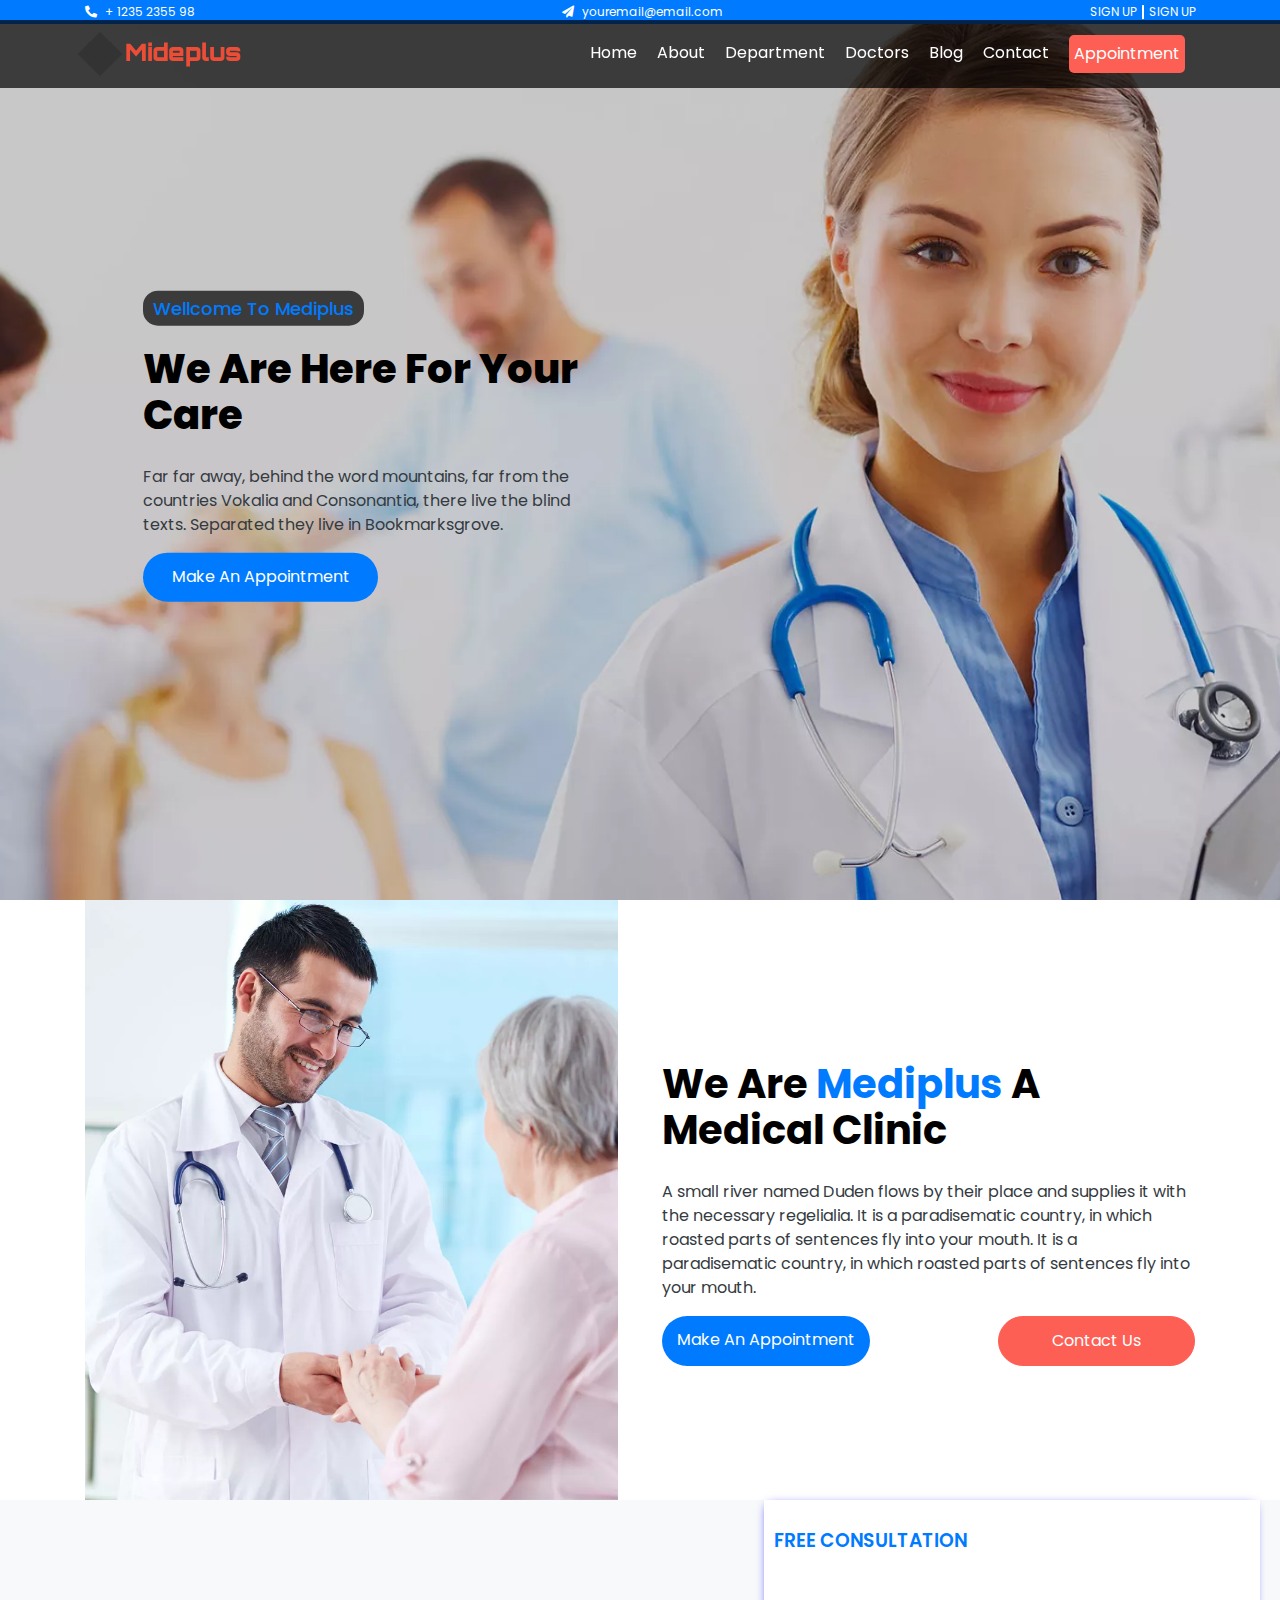
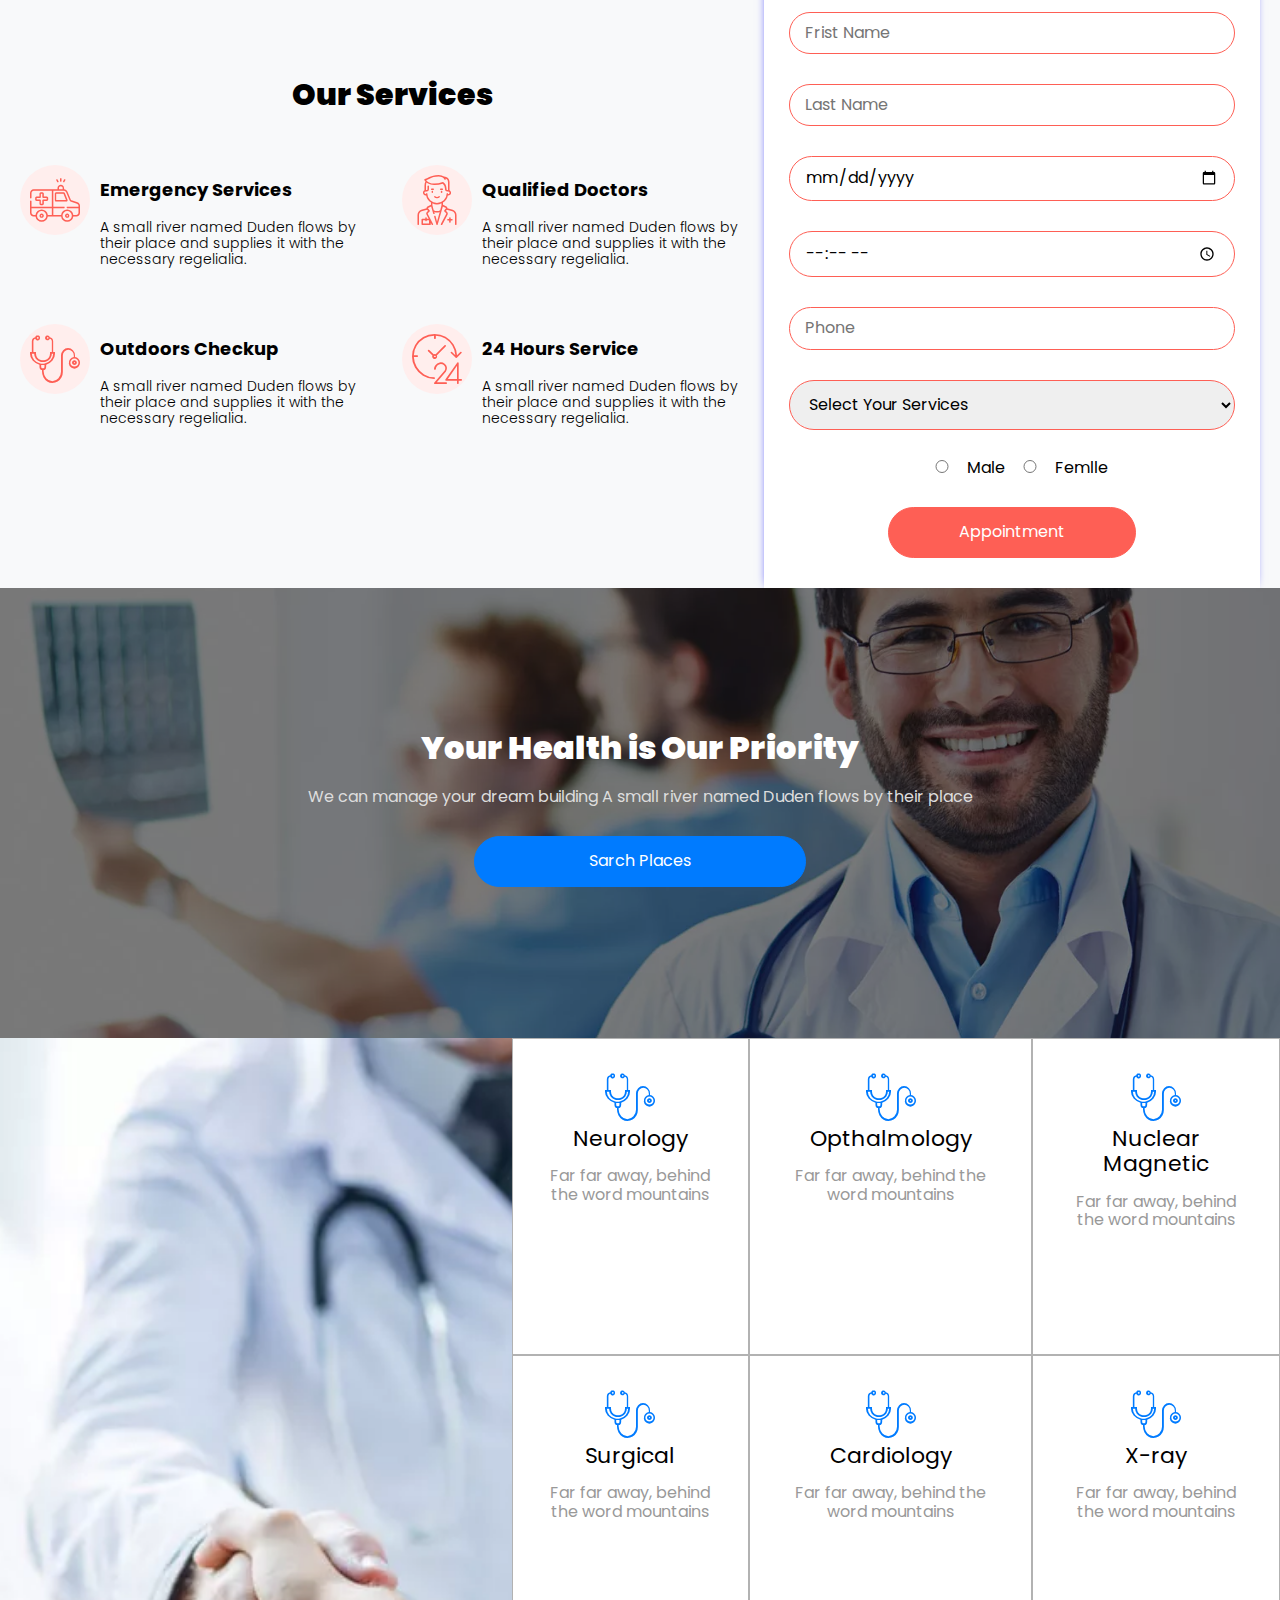
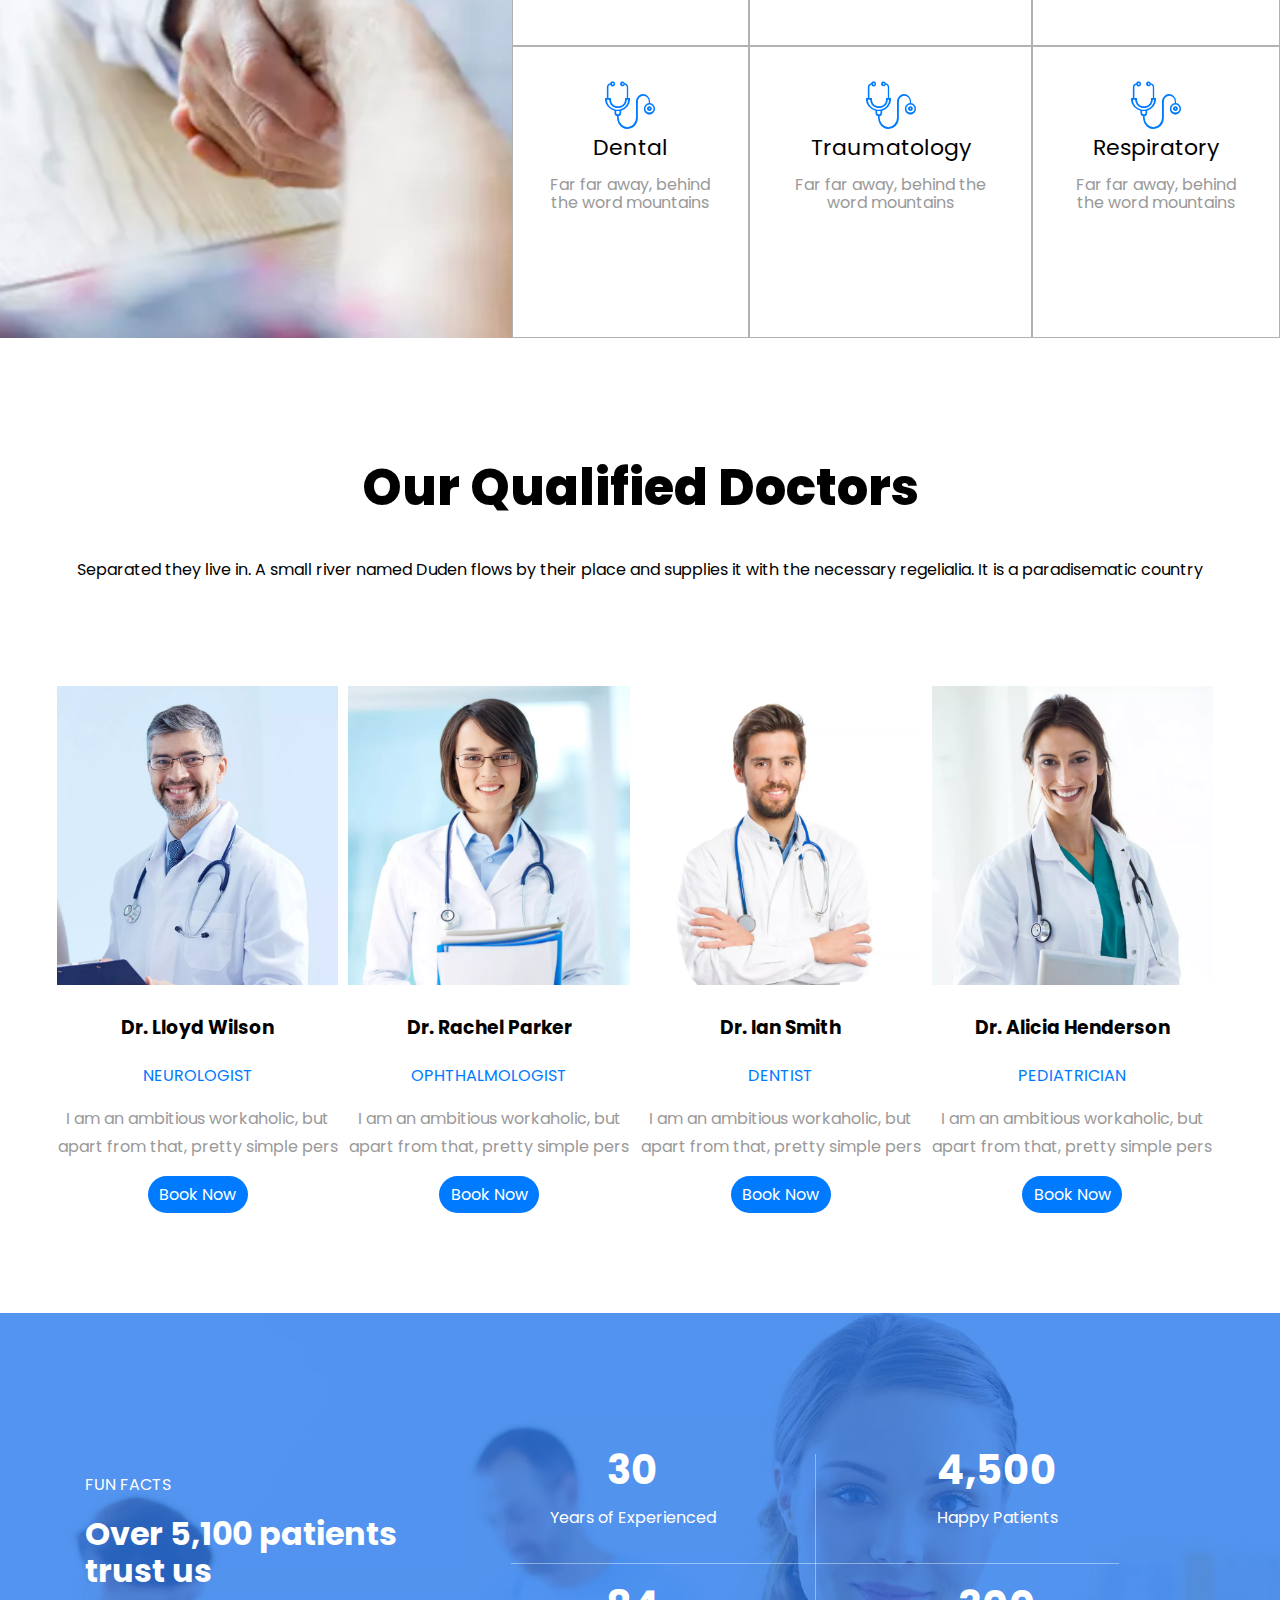
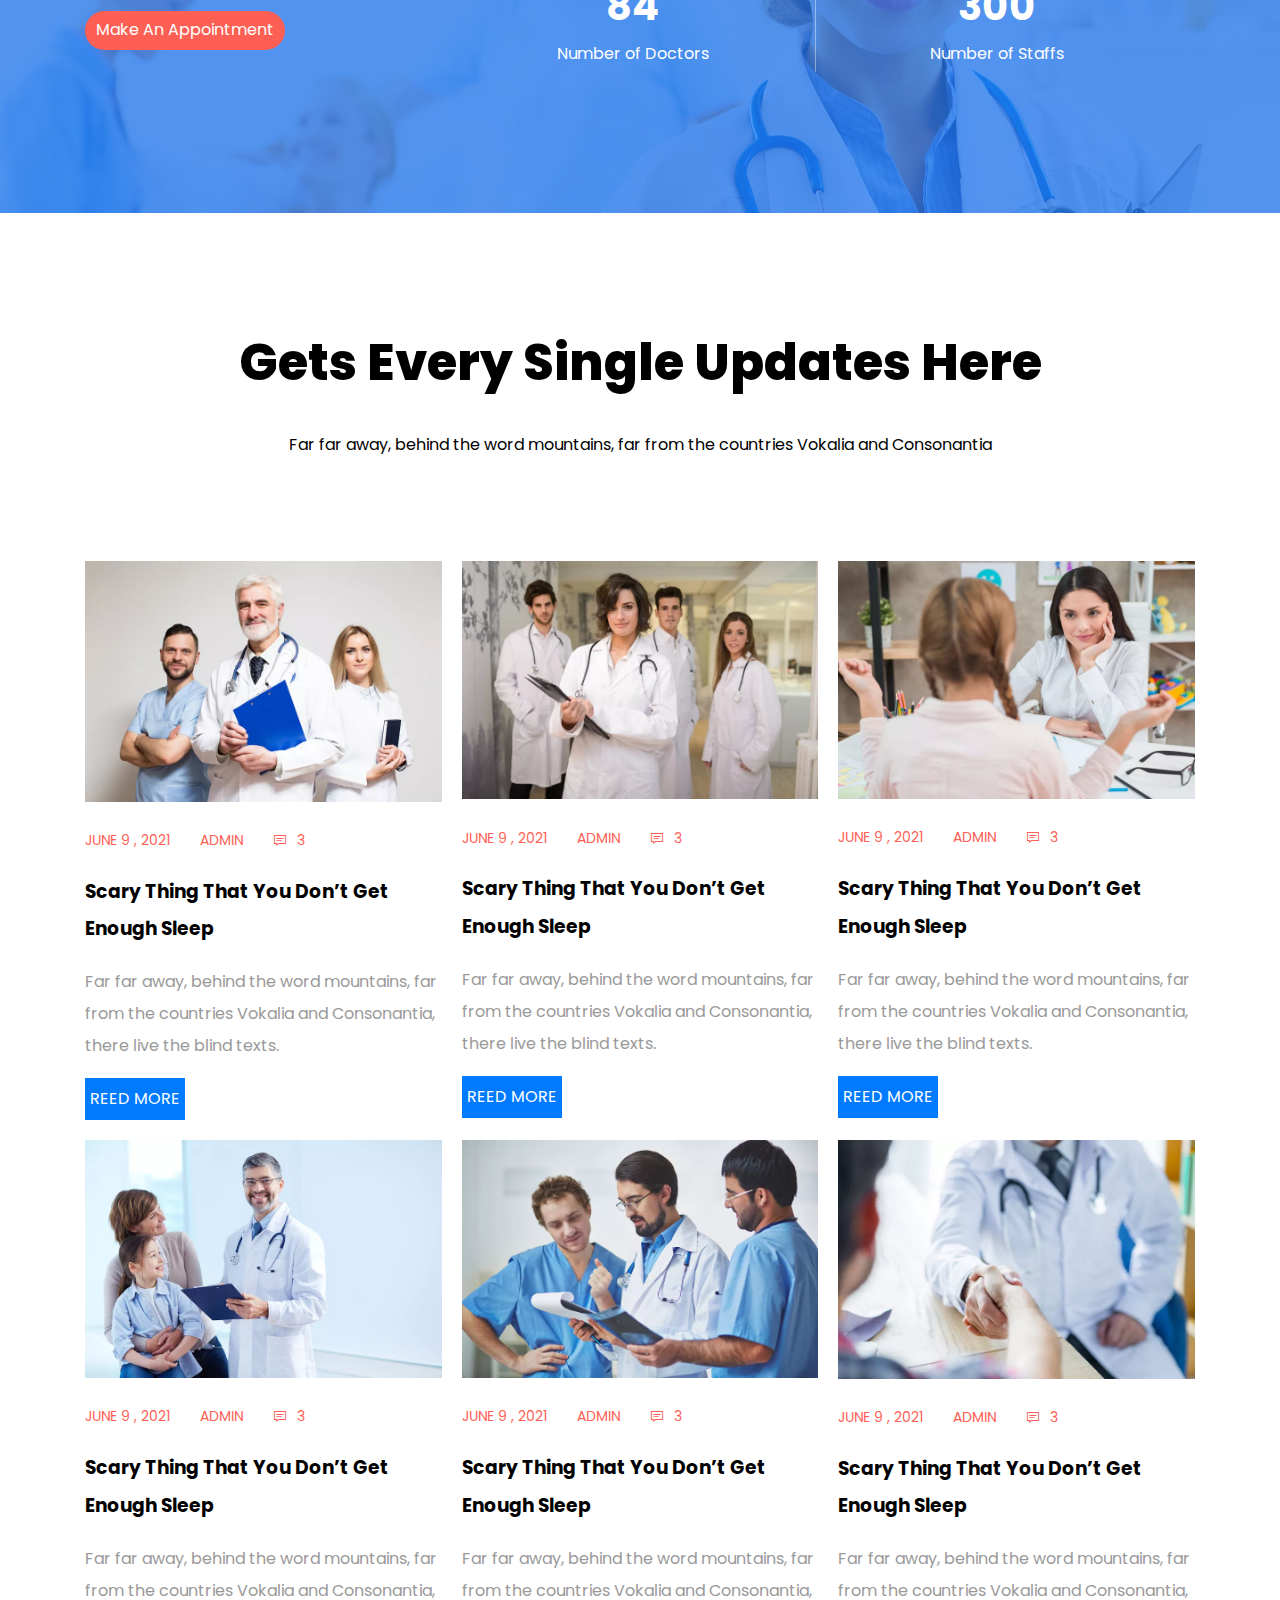
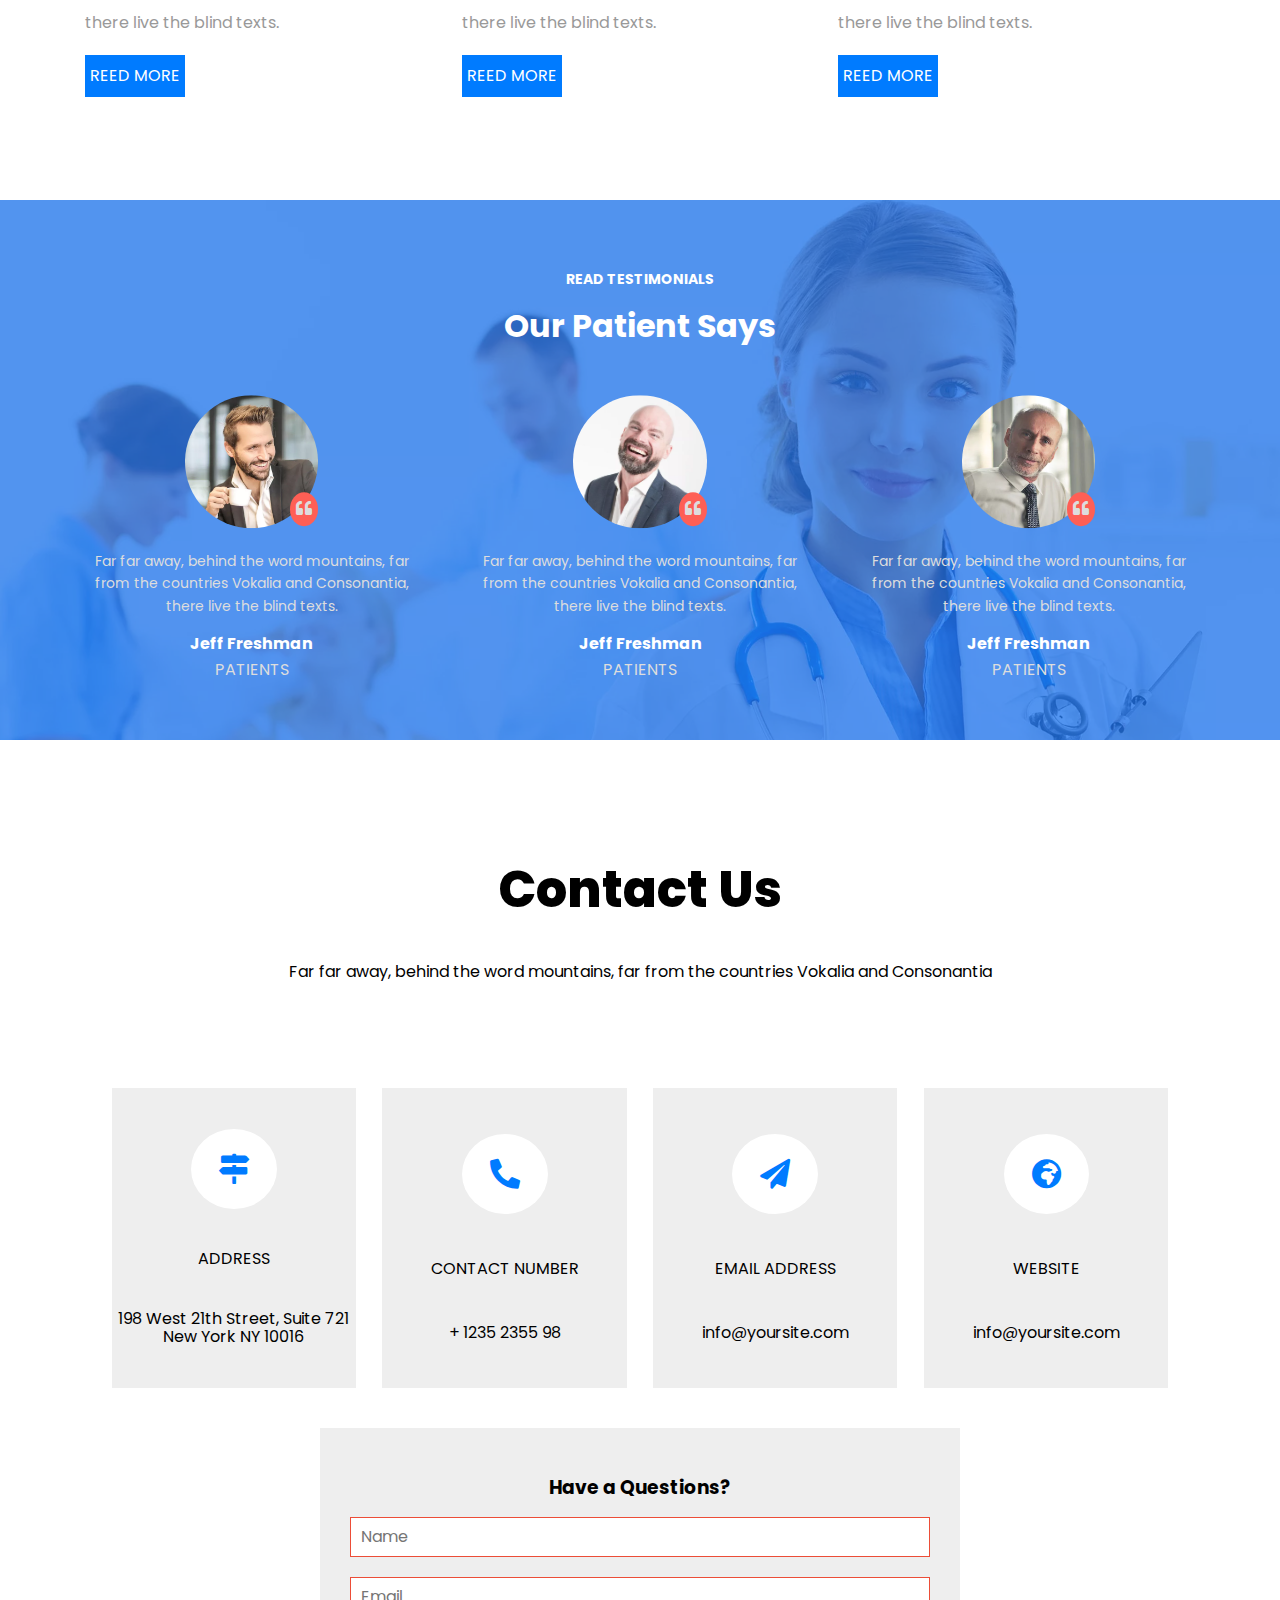
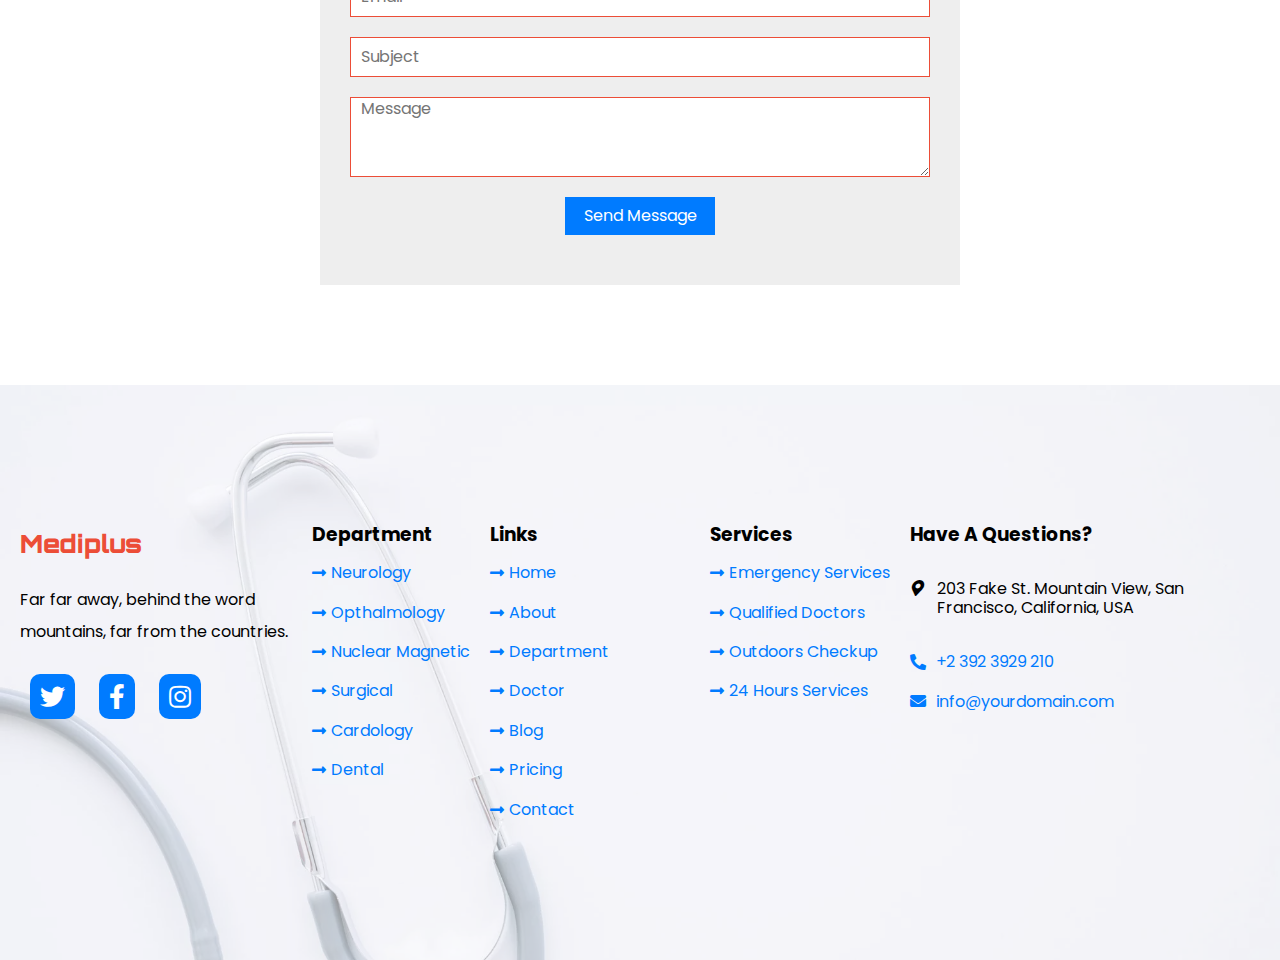
==== index.html @ e8838ea2 "Uploade" ====
<!DOCTYPE html>
<html lang="en">
<head>
  <meta charset="UTF-8">
  <meta http-equiv="X-UA-Compatible" content="IE=edge">
  <meta name="viewport" content="width=device-width, initial-scale=1.0">
  <title>Clinic-Appointment</title>
  <style>
    @import url('https://fonts.googleapis.com/css2?family=Poppins:wght@100;200;300;400;500;600;700;800;900&display=swap');
    </style>
    <style>
      @import url('https://fonts.googleapis.com/css2?family=Orbitron:wght@900&display=swap');
      </style>
      <style>
        @import url('https://fonts.googleapis.com/css2?family=Merienda:wght@400;700&display=swap');
        </style>
    <link rel="stylesheet" href="css/all.min.css">
    <link rel="stylesheet" href="css/all.css">
  <link rel="stylesheet" href="css/normalize.css">
  <link rel="stylesheet" href="font/flaticon.css">
  <link rel="stylesheet" href="css/line-awesome.css">
  <link rel="stylesheet" href="css/line-awesome.min.css">
  <link rel="stylesheet" href="css/main.css">
  <link rel="stylesheet" type="text/css" href="your_website_domain/css_root/flaticon.css">
</head>
<body>
  <!-- Start Header -->
  <header>
    <div class="container">
      <div class="sign-in-up">
        <!-- Phone Number -->
      <div>
        <span class="phone-icon"></span>
        <span class="phone-number">+ 1235 2355 98</span>
      </div>
      <!-- Phone Number -->
      <!-- Cotact Email -->
      <div>
        <span class="paper-plane-icon"></span>
        <span>youremail@email.com</span>
      </div>
      <!-- Cotact Email -->
      <!-- Sign in and up -->
      <div>
        <span>sign up</span>
        <span>sign up</span>
      </div>
      <!-- Sign in and up -->
      </div>
  </div>
  </header>
  <!-- End Header -->

  <!-- Nav bar -->

  <nav>
    <div class="container">
      <div class="logo">
        <div class="sk-folding-cube">
          <div class="sk-cube1 sk-cube"></div>
          <div class="sk-cube2 sk-cube"></div>
          <div class="sk-cube4 sk-cube"></div>
          <div class="sk-cube3 sk-cube"></div>
        </div>
        mideplus</div>
      <span class="bar-icon">menu</span>
      <ul>
        <li>
          <a href="#home">home
            <span></span>
          </a>
        </li>
        <li>
          <a href="#about">about
            <span></span>
          </a>
        </li>
        <li>
          <a href="#department">department
            <span></span>
          </a>
        </li>
        <li>
          <a href="#doctors">doctors
            <span></span>
          </a>
        </li>
        <li>
          <a href="#blog">blog
            <span></span>
          </a>
        </li>
        <li>
          <a href="#contact">contact
            <span></span>
          </a>
        </li>
        <li><div><a href="#form">appointment</a></div></li>
      </ul>
    </div>
  </nav>
  <!-- Nav bar -->
  <main>
    <!-- The Landing -->
      <div class="landing" id="home">
        <div class="container">
          <span>wellcome to mediplus</span>
          <h1>we are here for your care</h1>
          <p>
            Far far away, behind the word mountains, far from the countries Vokalia and Consonantia, there live the blind texts. Separated they live in Bookmarksgrove.
          </p>
          <a href="#form">make an appointment</a>
        </div>
      </div>
    <!-- The Landing -->
    <!-- Start About -->
    <section class="about" id="about">
      <div class="container">
        <div class="img"></div>
        <div class="text">
          <h1>we are <span>mediplus</span> a medical clinic</h1>
          <p>
            A small river named Duden flows by their place and supplies it with the necessary regelialia. It is a paradisematic country, in which roasted parts of sentences fly into your mouth. It is a paradisematic country, in which roasted parts of sentences fly into your mouth.
          </p>
          <div>
            <a href="##form">make an appointment</a>
            <a href="#">contact us</a>
          </div>
        </div>
      </div>
    </section>
    <section class="services-form">
      <div class="container-">
        <div class="services">
        <h2>our services</h2>
        <div class="boxes">
          <div class="box">
            <span class="ambulance-icon icon"></span>
            <div class="text">
              <h3>Emergency Services</h3>
              <p>
                A small river named Duden flows by their place and supplies it with the necessary regelialia.
              </p>
            </div>
          </div>
          <div class="box">
            <span class="doctor-icon icon"></span>
            <div class="text">
              <h3>Qualified Doctors</h3>
              <p>
                A small river named Duden flows by their place and supplies it with the necessary regelialia.
              </p>
            </div>
          </div>
          <div class="box">
            <span class="stethoscope-icon icon"></span>
            <div class="text">
              <h3>Outdoors Checkup</h3>
              <p>
                A small river named Duden flows by their place and supplies it with the necessary regelialia.
              </p>
            </div>
          </div>
          <div class="box">
            <span class="hour-24-icon icon"></span>
            <div class="text">
              <h3>24 Hours Service</h3>
              <p>
                A small river named Duden flows by their place and supplies it with the necessary regelialia.
              </p>
            </div>
          </div>
        </div>
        </div>
        <div class="appointment-form" id="form">
          <h3>FREE CONSULTATION</h3>
          <div class="form">
            <div>
              <input type="text" placeholder="Frist Name">
              <input type="text" placeholder="Last Name">
            </div>
            <div>
              <input type="date">
              <input type="time">
            </div>
            <div>
              <input type="text" placeholder="Phone">
            </div>
            <select name="" id="" class="form-control">
              <option value="">Select Your Services</option>
              <option value="">Neurology</option>
              <option value="">Cardiology</option>
              <option value="">Dental</option>
              <option value="">Ophthalmology</option>
              <option value="">Other Services</option>
              </select>
            <div>
              <input type="radio">
              <label for="">Male</label>
              <input type="radio">
              <label for="">Femlle</label>
            </div>
            <div>
              <input type="submit" value="Appointment">
            </div>
          </div>
        </div>
        </div>
      </div>
    </section>
    <!-- End About -->
    <!-- Medille landing -->
    <section class="landing-2">
      <div class="text">
        <h1>Your Health is Our Priority</h1>
        <p>We can manage your dream building A small river named Duden flows by their place</p>
        <a href="#">Sarch Places</a>
      </div>
    </section>
    <!-- Medille landing-->
    <!-- Department Section-->
    <section class="department" id="department">
      <div class="side-img"></div>
      <div class="sections">
        <div class="section-1 section">
          <span class="icon"></span>
          <a href="#">Neurology</a>
          <p>Far far away, behind the word mountains</p>
        </div>
        <div class="section-2 section">
          <span class="icon"></span>
          <a href="#">Opthalmology</a>
          <p>Far far away, behind the word mountains</p>
        </div>
        <div class="section-3 section">
          <span class="icon"></span>
          <a href="#">Nuclear Magnetic</a>
          <p>Far far away, behind the word mountains</p>
        </div>
        <div class="section-4 section">
          <span class="icon"></span>
          <a href="#">Surgical</a>
          <p>Far far away, behind the word mountains</p>
        </div>
        <div class="section-5 section">
          <span class="icon"></span>
          <a href="#">Cardiology</a>
          <p>Far far away, behind the word mountains</p>
        </div>
        <div class="section-6 section">
          <span class="icon"></span>
          <a href="#">X-ray</a>
          <p>Far far away, behind the word mountains</p>
        </div>
        <div class="section-7 section">
          <span class="icon"></span>
          <a href="#">Dental</a>
          <p>Far far away, behind the word mountains</p>
        </div>
        <div class="section-8 section">
          <span class="icon"></span>
          <a href="#">Traumatology</a>
          <p>Far far away, behind the word mountains</p>
        </div>
        <div class="section-9 section">
          <span class="icon"></span>
          <a href="#">Respiratory</a>
          <p>Far far away, behind the word mountains</p>
        </div>
      </div>
    </section>
    <!-- Department Section-->
    <!-- Stuff-->
    <section class="stuff" id="doctors">
      <div class="special-heading">
        <h1>Our Qualified Doctors</h1>
        <p>Separated they live in. A small river named Duden flows by their place and supplies it with the necessary regelialia. It is a paradisematic country</p>
      </div>
      <div class="stuff-contianer">
        <div class="doctor doctor-1">
          <div class="img">
            <img src="images/xdoc-1.jpg.pagespeed.ic.myvVwp80RP.webp" alt="">
            <div class="social">
              <i class="fab fa-twitter"></i>
              <i class="fab fa-facebook-f"></i>
              <i class="fab fa-google-plus-g"></i>
              <i class="fab fa-instagram"></i>
            </div>
          </div>
          <h3>Dr. Lloyd Wilson</h3>
          <span>NEUROLOGIST</span>
          <p>I am an ambitious workaholic, but apart from that, pretty simple pers</p>
          <a href="#">Book Now</a>
        </div>
        <div class="doctor doctor-2">
          <div class="img">
            <img src="images/xdoc-2.jpg.pagespeed.ic.2QUsxWkZeQ.webp" alt="">
            <div class="social">
              <i class="fab fa-twitter"></i>
              <i class="fab fa-facebook-f"></i>
              <i class="fab fa-google-plus-g"></i>
              <i class="fab fa-instagram"></i>
            </div>
          </div>
          <h3>Dr. Rachel Parker</h3>
          <span>OPHTHALMOLOGIST</span>
          <p>I am an ambitious workaholic, but apart from that, pretty simple pers</p>
          <a href="#">Book Now</a>
        </div>
        <div class="doctor doctor-3">
          <div class="img">
            <img src="images/xdoc-3.jpg.pagespeed.ic.ssPmw2cMao.webp" alt="">
            <div class="social">
              <i class="fab fa-twitter"></i>
              <i class="fab fa-facebook-f"></i>
              <i class="fab fa-google-plus-g"></i>
              <i class="fab fa-instagram"></i>
            </div>
          </div>
          <h3>Dr. Ian Smith</h3>
          <span>DENTIST</span>
          <p>I am an ambitious workaholic, but apart from that, pretty simple pers</p>
          <a href="#">Book Now</a>
        </div>
        <div class="doctor doctor-4">
          <div class="img">
            <img src="images/xdoc-4.jpg.pagespeed.ic.7oxaXGL52E.webp" alt="">
            <div class="social">
              <i class="fab fa-twitter"></i>
              <i class="fab fa-facebook-f"></i>
              <i class="fab fa-google-plus-g"></i>
              <i class="fab fa-instagram"></i>
            </div>
          </div>
          <h3>Dr. Alicia Henderson</h3>
          <span>PEDIATRICIAN</span>
          <p>I am an ambitious workaholic, but apart from that, pretty simple pers</p>
          <a href="#">Book Now</a>
        </div>
      </div>
    </section>
    <!-- Stuff-->
    <!-- Trust-->
    <section class="trust">
      <div class="container">
        <div class="total">
          <span>FUN FACTS</span>
          <h1>Over 5,100 patients trust us</h1>
          <a href="#form">Make An Appointment</a>
        </div>
        <div class="number">
          <div class="box">
            <span>30</span>
            <p>Years of Experienced</p>
          </div>
          <div class="box">
            <span>4,500</span>
            <p>Happy Patients</p>
          </div>
          <div class="box">
            <span>84</span>
            <p>Number of Doctors</p>
          </div>
          <div class="box">
            <span>300</span>
            <p>Number of Staffs</p>
          </div>
        </div>
      </div>
    </section>
    <!-- Trust-->
    <!-- Updstes -->
    <section class="updates" id="blog">
      <div class="special-heading">
        <h1>Gets Every Single Updates Here</h1>
        <p>Far far away, behind the word mountains, far from the countries Vokalia and Consonantia</p>
      </div>
      <div class="container">
        <div>
          <div class="img">
            <img src="images/ximage_1.jpg.pagespeed.ic.fBamkg-o75.webp" alt="">
          </div>
          <div class="text-container">
            <div class="text">
              <a href="#"> JUNE 9 , 2021</a>
              <a href="#"> ADMIN </a>
              <a href="#"><i class="las la-sms"></i>3</a>
            </div>
            <h3><a href="#">Scary Thing That You Don’t Get Enough Sleep</a></h3>
            <p>Far far away, behind the word mountains, far from the countries Vokalia and Consonantia, there live the blind texts.
            </p>
            <a class="click" href="#">REED MORE</a>
          </div>
        </div>
        <div>
          <div class="img">
            <img src="images/ximage_2.jpg.pagespeed.ic.SAYCHrvPbF.webp" alt="">
          </div>
          <div class="text-container">
            <div class="text">
              <a href="#"> JUNE 9 , 2021</a>
              <a href="#"> ADMIN </a>
              <a href="#"><i class="las la-sms"></i>3</a>
            </div>
            <h3><a href="#">Scary Thing That You Don’t Get Enough Sleep</a></h3>
            <p>Far far away, behind the word mountains, far from the countries Vokalia and Consonantia, there live the blind texts.
            </p>
            <a class="click" href="#">REED MORE</a>
          </div>
        </div>
        <div>
          <div class="img">
            <img src="images/ximage_3.jpg.pagespeed.ic.TUip_ERpmn.webp" alt="">
          </div>
          <div class="text-container">
            <div class="text">
              <a href="#"> JUNE 9 , 2021</a>
              <a href="#"> ADMIN </a>
              <a href="#"><i class="las la-sms"></i>3</a>
            </div>
            <h3><a href="#">Scary Thing That You Don’t Get Enough Sleep</a></h3>
            <p>Far far away, behind the word mountains, far from the countries Vokalia and Consonantia, there live the blind texts.
            </p>
            <a class="click" href="#">REED MORE</a>
          </div>
        </div>
        <div>
          <div class="img">
            <img src="images/ximage_4.jpg.pagespeed.ic.iJT0iyQqQy.webp" alt="">
          </div>
          <div class="text-container">
            <div class="text">
              <a href="#"> JUNE 9 , 2021</a>
              <a href="#"> ADMIN </a>
              <a href="#"><i class="las la-sms"></i>3</a>
            </div>
            <h3><a href="#">Scary Thing That You Don’t Get Enough Sleep</a></h3>
            <p>Far far away, behind the word mountains, far from the countries Vokalia and Consonantia, there live the blind texts.
            </p>
            <a class="click" href="#">REED MORE</a>
          </div>
        </div>
        <div>
          <div class="img">
            <img src="images/ximage_5.jpg.pagespeed.ic.IaTxArRsR-.webp" alt="">
          </div>
          <div class="text-container">
            <div class="text">
              <a href="#"> JUNE 9 , 2021</a>
              <a href="#"> ADMIN </a>
              <a href="#"><i class="las la-sms"></i>3</a>
            </div>
            <h3><a href="#">Scary Thing That You Don’t Get Enough Sleep</a></h3>
            <p>Far far away, behind the word mountains, far from the countries Vokalia and Consonantia, there live the blind texts.
            </p>
            <a class="click" href="#">REED MORE</a>
          </div>
        </div>
        <div>
          <div class="img">
            <img src="images/ximage_6.jpg.pagespeed.ic.xHZoDZzjeF.webp" alt="">
          </div>
          <div class="text-container">
            <div class="text">
              <a href="#"> JUNE 9 , 2021</a>
              <a href="#"> ADMIN </a>
              <a href="#"><i class="las la-sms"></i>3</a>
            </div>
            <h3><a href="#">Scary Thing That You Don’t Get Enough Sleep</a></h3>
            <p>Far far away, behind the word mountains, far from the countries Vokalia and Consonantia, there live the blind texts.
            </p>
            <a class="click" href="#">REED MORE</a>
          </div>
        </div>
      </div>
    </section>
    <!-- Updstes -->
    <!-- Patient -->
    <section class="patient">
      <div class="container">
        <h3>READ TESTIMONIALS</h3>
        <h1>Our Patient Says</h1>
        <div class="all">
          <div class="person">
            <div class="img">
              <img src="images/xperson_1.jpg.pagespeed.ic.a2MnMHMs44.webp" alt="">
              <span class="icon"></span>
            </div>
            <p>
              Far far away, behind the word mountains, far from the countries Vokalia and Consonantia, there live the blind texts.
            </p>
            <h4>Jeff Freshman</h4>
            <span>PATIENTS</span>
          </div>
          <div class="person">
            <div class="img">
              <img src="images/xperson_2.jpg.pagespeed.ic.Xrdu_nPZRp.webp" alt="">
              <span class="icon"></span>
            </div>
            <p>
              Far far away, behind the word mountains, far from the countries Vokalia and Consonantia, there live the blind texts.
            </p>
            <h4>Jeff Freshman</h4>
            <span>PATIENTS</span>
          </div>
          <div class="person">
            <div class="img">
              <img src="images/xperson_3.jpg.pagespeed.ic.Cln-jaM1jK.webp" alt="">
              <span class="icon"></span>
            </div>
            <p>
              Far far away, behind the word mountains, far from the countries Vokalia and Consonantia, there live the blind texts.
            </p>
            <h4>Jeff Freshman</h4>
            <span>PATIENTS</span>
          </div>
  
        </div>
      </div>
    </section>
    <!-- Patient -->
    <!-- Contact -->
    <section class="contact">
      <div class="special-heading" id="contact">
        <h1>Contact Us</h1>
        <p>Far far away, behind the word mountains, far from the countries Vokalia and Consonantia</p>
      </div>
      <div class="container">
        <div class="box">
          <i class="fas fa-map-signs"></i>
          <span>ADDRESS</span>
          <span>198 West 21th Street, Suite 721 New York NY 10016</span>
        </div>
        <div class="box">
          <i class="fas fa-phone-alt"></i>
          <span>CONTACT NUMBER</span>
          <span>+ 1235 2355 98</span>
        </div>
        <div class="box">
          <i class="fas fa-paper-plane"></i>
          <span>EMAIL ADDRESS</span>
          <span>info@yoursite.com</span>
        </div>
        <div class="box">
          <i class="fas fa-globe-africa"></i>
          <span>WEBSITE</span>
          <span>info@yoursite.com</span>
        </div>
      </div>
      <div class="problems">
        <form action="">
          <h3>Have a Questions?</h3>
          <input type="text" placeholder="Name">
          <input type="email" placeholder="Email">
          <input type="text" placeholder="Subject">
          <textarea placeholder="Message" name="" id="" cols="30" rows="10"></textarea>
          <a href="#">Send Message</a>
        </form>
      </div>
    </section>
    <!-- Contact -->
    <!-- Footer -->
    <footer>
      <div class="all">
        <div class="box box-1">
          <h3 class="logo">mediplus</h3>
          <p>
            Far far away, behind the word mountains, far from the countries.
          </p>
          <div class="social">
            <i class="fab fa-twitter"></i>
            <i class="fab fa-facebook-f"></i>
            <i class="fab fa-instagram"></i>
          </div>
        </div>
        <div class="box box-2">
          <h3>department</h3>
          <div class="link">
            <span class="icon"></span>
            <a href="#neurology">neurology</a>
          </div>
          <div class="link">
            <span class="icon"></span>
            <a href="#opthalmology">opthalmology</a>
          </div>
          <div class="link">
            <span class="icon"></span>
            <a href="#nuclear-magnetic">nuclear magnetic</a>
          </div>
          <div class="link">
            <span class="icon"></span>
            <a href="#surgical">surgical</a>
          </div>
          <div class="link">
            <span class="icon"></span>
            <a href="#cardology">cardology</a>
          </div>
          <div class="link">
            <span class="icon"></span>
            <a href="#dental">dental</a></div>
        </div>
        <div class="box box-3">
          <h3>links</h3>
          <div class="link">
            <span class="icon"></span>
            <a href="#home">home</a>
          </div>
          <div class="link">
            <span class="icon"></span>
            <a href="#about">about</a>
          </div>
          <div class="link">
            <span class="icon"></span>
            <a href="#department">department</a>
          </div>
          <div class="link">
            <span class="icon"></span>
            <a href="#doctor">doctor</a>
          </div>
          <div class="link">
            <span class="icon"></span>
            <a href="#blog">blog</a>
          </div>
          <div class="link">
            <span class="icon"></span>
            <a href="#pricing">pricing</a>
          </div>
          <div class="link">
            <span class="icon"></span>
            <a href="#contact">contact</a>
          </div>
        </div>
        <div class="box box-4">
          <h3>services</h3>
          <div class="link">
            <span class="icon"></span>
            <a href="#Emergency-Services">Emergency Services</a>
          </div>
          <div class="link">
            <span class="icon"></span>
            <a href="#Qualified-Doctors">Qualified Doctors</a>
          </div>
          <div class="link">
            <span class="icon"></span>
            <a href="#Outdoors-Checkup">Outdoors Checkup</a>
          </div>
          <div class="link">
            <span class="icon"></span>
            <a href="#Hours-24-Services">24 Hours Services</a>
          </div>
        </div>
        <div class="box box-5">
          <h3>Have a Questions?</h3>
          <div class="location">
            <i></i>
            <p>
              203 Fake St. Mountain View, San Francisco, California, USA
            </p>
          </div>
          <div class="phone">
            <a href="#"></a>
            <a href="#">+2 392 3929 210</a>
          </div>
          <div class="email">
            <a href="#"></a>
            <a href="#">info@yourdomain.com</a>
          </div>
        </div>
      </div>
    </footer>
    <!-- Footer -->
  </main>
</body>
</html>
---- css/all.css ----
/* => End Department */

/* fontawesome icons */
/*
font-family: 'Font Awesome 5 Free';
font-weight: 900;
=> f879 => phone
=> f073 => date
=> f017 => time
=> f1d8 => paper plane
=> f0c9 => three bars
=> f0f9 => ambulance
=> f0f1 => stethoscope
=> f0f0 => doctor
=> f39e => facebook
=> f099 => twitter
=> f16d => istagram
=> f0d5 => google
=> f10d => left qoute
=> f277 => map signs
=> f57c => globe
=> f30b => long arrow right
=> f3c5 => map marker
=> f0e0 => envelope
=> f004 => heart
*/

/*!
 * Font Awesome Free 5.15.4 by @fontawesome - https://fontawesome.com
 * License - https://fontawesome.com/license/free (Icons: CC BY 4.0, Fonts: SIL OFL 1.1, Code: MIT License)
 */
.fa,
.fas,
.far,
.fal,
.fad,
.fab {
  -moz-osx-font-smoothing: grayscale;
  -webkit-font-smoothing: antialiased;
  display: inline-block;
  font-style: normal;
  font-variant: normal;
  text-rendering: auto;
  line-height: 1; }

.fa-lg {
  font-size: 1.33333em;
  line-height: 0.75em;
  vertical-align: -.0667em; }

.fa-xs {
  font-size: .75em; }

.fa-sm {
  font-size: .875em; }

.fa-1x {
  font-size: 1em; }

.fa-2x {
  font-size: 2em; }

.fa-3x {
  font-size: 3em; }

.fa-4x {
  font-size: 4em; }

.fa-5x {
  font-size: 5em; }

.fa-6x {
  font-size: 6em; }

.fa-7x {
  font-size: 7em; }

.fa-8x {
  font-size: 8em; }

.fa-9x {
  font-size: 9em; }

.fa-10x {
  font-size: 10em; }

.fa-fw {
  text-align: center;
  width: 1.25em; }

.fa-ul {
  list-style-type: none;
  margin-left: 2.5em;
  padding-left: 0; }
  .fa-ul > li {
    position: relative; }

.fa-li {
  left: -2em;
  position: absolute;
  text-align: center;
  width: 2em;
  line-height: inherit; }

.fa-border {
  border: solid 0.08em #eee;
  border-radius: .1em;
  padding: .2em .25em .15em; }

.fa-pull-left {
  float: left; }

.fa-pull-right {
  float: right; }

.fa.fa-pull-left,
.fas.fa-pull-left,
.far.fa-pull-left,
.fal.fa-pull-left,
.fab.fa-pull-left {
  margin-right: .3em; }

.fa.fa-pull-right,
.fas.fa-pull-right,
.far.fa-pull-right,
.fal.fa-pull-right,
.fab.fa-pull-right {
  margin-left: .3em; }

.fa-spin {
  -webkit-animation: fa-spin 2s infinite linear;
          animation: fa-spin 2s infinite linear; }

.fa-pulse {
  -webkit-animation: fa-spin 1s infinite steps(8);
          animation: fa-spin 1s infinite steps(8); }

@-webkit-keyframes fa-spin {
  0% {
    -webkit-transform: rotate(0deg);
            transform: rotate(0deg); }
  100% {
    -webkit-transform: rotate(360deg);
            transform: rotate(360deg); } }

@keyframes fa-spin {
  0% {
    -webkit-transform: rotate(0deg);
            transform: rotate(0deg); }
  100% {
    -webkit-transform: rotate(360deg);
            transform: rotate(360deg); } }

.fa-rotate-90 {
  -ms-filter: "progid:DXImageTransform.Microsoft.BasicImage(rotation=1)";
  -webkit-transform: rotate(90deg);
          transform: rotate(90deg); }

.fa-rotate-180 {
  -ms-filter: "progid:DXImageTransform.Microsoft.BasicImage(rotation=2)";
  -webkit-transform: rotate(180deg);
          transform: rotate(180deg); }

.fa-rotate-270 {
  -ms-filter: "progid:DXImageTransform.Microsoft.BasicImage(rotation=3)";
  -webkit-transform: rotate(270deg);
          transform: rotate(270deg); }

.fa-flip-horizontal {
  -ms-filter: "progid:DXImageTransform.Microsoft.BasicImage(rotation=0, mirror=1)";
  -webkit-transform: scale(-1, 1);
          transform: scale(-1, 1); }

.fa-flip-vertical {
  -ms-filter: "progid:DXImageTransform.Microsoft.BasicImage(rotation=2, mirror=1)";
  -webkit-transform: scale(1, -1);
          transform: scale(1, -1); }

.fa-flip-both, .fa-flip-horizontal.fa-flip-vertical {
  -ms-filter: "progid:DXImageTransform.Microsoft.BasicImage(rotation=2, mirror=1)";
  -webkit-transform: scale(-1, -1);
          transform: scale(-1, -1); }

:root .fa-rotate-90,
:root .fa-rotate-180,
:root .fa-rotate-270,
:root .fa-flip-horizontal,
:root .fa-flip-vertical,
:root .fa-flip-both {
  -webkit-filter: none;
          filter: none; }

.fa-stack {
  display: inline-block;
  height: 2em;
  line-height: 2em;
  position: relative;
  vertical-align: middle;
  width: 2.5em; }

.fa-stack-1x,
.fa-stack-2x {
  left: 0;
  position: absolute;
  text-align: center;
  width: 100%; }

.fa-stack-1x {
  line-height: inherit; }

.fa-stack-2x {
  font-size: 2em; }

.fa-inverse {
  color: #fff; }

/* Font Awesome uses the Unicode Private Use Area (PUA) to ensure screen
readers do not read off random characters that represent icons */
.fa-500px:before {
  content: "\f26e"; }

.fa-accessible-icon:before {
  content: "\f368"; }

.fa-accusoft:before {
  content: "\f369"; }

.fa-acquisitions-incorporated:before {
  content: "\f6af"; }

.fa-ad:before {
  content: "\f641"; }

.fa-address-book:before {
  content: "\f2b9"; }

.fa-address-card:before {
  content: "\f2bb"; }

.fa-adjust:before {
  content: "\f042"; }

.fa-adn:before {
  content: "\f170"; }

.fa-adversal:before {
  content: "\f36a"; }

.fa-affiliatetheme:before {
  content: "\f36b"; }

.fa-air-freshener:before {
  content: "\f5d0"; }

.fa-airbnb:before {
  content: "\f834"; }

.fa-algolia:before {
  content: "\f36c"; }

.fa-align-center:before {
  content: "\f037"; }

.fa-align-justify:before {
  content: "\f039"; }

.fa-align-left:before {
  content: "\f036"; }

.fa-align-right:before {
  content: "\f038"; }

.fa-alipay:before {
  content: "\f642"; }

.fa-allergies:before {
  content: "\f461"; }

.fa-amazon:before {
  content: "\f270"; }

.fa-amazon-pay:before {
  content: "\f42c"; }

.fa-ambulance:before {
  content: "\f0f9"; }

.fa-american-sign-language-interpreting:before {
  content: "\f2a3"; }

.fa-amilia:before {
  content: "\f36d"; }

.fa-anchor:before {
  content: "\f13d"; }

.fa-android:before {
  content: "\f17b"; }

.fa-angellist:before {
  content: "\f209"; }

.fa-angle-double-down:before {
  content: "\f103"; }

.fa-angle-double-left:before {
  content: "\f100"; }

.fa-angle-double-right:before {
  content: "\f101"; }

.fa-angle-double-up:before {
  content: "\f102"; }

.fa-angle-down:before {
  content: "\f107"; }

.fa-angle-left:before {
  content: "\f104"; }

.fa-angle-right:before {
  content: "\f105"; }

.fa-angle-up:before {
  content: "\f106"; }

.fa-angry:before {
  content: "\f556"; }

.fa-angrycreative:before {
  content: "\f36e"; }

.fa-angular:before {
  content: "\f420"; }

.fa-ankh:before {
  content: "\f644"; }

.fa-app-store:before {
  content: "\f36f"; }

.fa-app-store-ios:before {
  content: "\f370"; }

.fa-apper:before {
  content: "\f371"; }

.fa-apple:before {
  content: "\f179"; }

.fa-apple-alt:before {
  content: "\f5d1"; }

.fa-apple-pay:before {
  content: "\f415"; }

.fa-archive:before {
  content: "\f187"; }

.fa-archway:before {
  content: "\f557"; }

.fa-arrow-alt-circle-down:before {
  content: "\f358"; }

.fa-arrow-alt-circle-left:before {
  content: "\f359"; }

.fa-arrow-alt-circle-right:before {
  content: "\f35a"; }

.fa-arrow-alt-circle-up:before {
  content: "\f35b"; }

.fa-arrow-circle-down:before {
  content: "\f0ab"; }

.fa-arrow-circle-left:before {
  content: "\f0a8"; }

.fa-arrow-circle-right:before {
  content: "\f0a9"; }

.fa-arrow-circle-up:before {
  content: "\f0aa"; }

.fa-arrow-down:before {
  content: "\f063"; }

.fa-arrow-left:before {
  content: "\f060"; }

.fa-arrow-right:before {
  content: "\f061"; }

.fa-arrow-up:before {
  content: "\f062"; }

.fa-arrows-alt:before {
  content: "\f0b2"; }

.fa-arrows-alt-h:before {
  content: "\f337"; }

.fa-arrows-alt-v:before {
  content: "\f338"; }

.fa-artstation:before {
  content: "\f77a"; }

.fa-assistive-listening-systems:before {
  content: "\f2a2"; }

.fa-asterisk:before {
  content: "\f069"; }

.fa-asymmetrik:before {
  content: "\f372"; }

.fa-at:before {
  content: "\f1fa"; }

.fa-atlas:before {
  content: "\f558"; }

.fa-atlassian:before {
  content: "\f77b"; }

.fa-atom:before {
  content: "\f5d2"; }

.fa-audible:before {
  content: "\f373"; }

.fa-audio-description:before {
  content: "\f29e"; }

.fa-autoprefixer:before {
  content: "\f41c"; }

.fa-avianex:before {
  content: "\f374"; }

.fa-aviato:before {
  content: "\f421"; }

.fa-award:before {
  content: "\f559"; }

.fa-aws:before {
  content: "\f375"; }

.fa-baby:before {
  content: "\f77c"; }

.fa-baby-carriage:before {
  content: "\f77d"; }

.fa-backspace:before {
  content: "\f55a"; }

.fa-backward:before {
  content: "\f04a"; }

.fa-bacon:before {
  content: "\f7e5"; }

.fa-bacteria:before {
  content: "\e059"; }

.fa-bacterium:before {
  content: "\e05a"; }

.fa-bahai:before {
  content: "\f666"; }

.fa-balance-scale:before {
  content: "\f24e"; }

.fa-balance-scale-left:before {
  content: "\f515"; }

.fa-balance-scale-right:before {
  content: "\f516"; }

.fa-ban:before {
  content: "\f05e"; }

.fa-band-aid:before {
  content: "\f462"; }

.fa-bandcamp:before {
  content: "\f2d5"; }

.fa-barcode:before {
  content: "\f02a"; }

.fa-bars:before {
  content: "\f0c9"; }

.fa-baseball-ball:before {
  content: "\f433"; }

.fa-basketball-ball:before {
  content: "\f434"; }

.fa-bath:before {
  content: "\f2cd"; }

.fa-battery-empty:before {
  content: "\f244"; }

.fa-battery-full:before {
  content: "\f240"; }

.fa-battery-half:before {
  content: "\f242"; }

.fa-battery-quarter:before {
  content: "\f243"; }

.fa-battery-three-quarters:before {
  content: "\f241"; }

.fa-battle-net:before {
  content: "\f835"; }

.fa-bed:before {
  content: "\f236"; }

.fa-beer:before {
  content: "\f0fc"; }

.fa-behance:before {
  content: "\f1b4"; }

.fa-behance-square:before {
  content: "\f1b5"; }

.fa-bell:before {
  content: "\f0f3"; }

.fa-bell-slash:before {
  content: "\f1f6"; }

.fa-bezier-curve:before {
  content: "\f55b"; }

.fa-bible:before {
  content: "\f647"; }

.fa-bicycle:before {
  content: "\f206"; }

.fa-biking:before {
  content: "\f84a"; }

.fa-bimobject:before {
  content: "\f378"; }

.fa-binoculars:before {
  content: "\f1e5"; }

.fa-biohazard:before {
  content: "\f780"; }

.fa-birthday-cake:before {
  content: "\f1fd"; }

.fa-bitbucket:before {
  content: "\f171"; }

.fa-bitcoin:before {
  content: "\f379"; }

.fa-bity:before {
  content: "\f37a"; }

.fa-black-tie:before {
  content: "\f27e"; }

.fa-blackberry:before {
  content: "\f37b"; }

.fa-blender:before {
  content: "\f517"; }

.fa-blender-phone:before {
  content: "\f6b6"; }

.fa-blind:before {
  content: "\f29d"; }

.fa-blog:before {
  content: "\f781"; }

.fa-blogger:before {
  content: "\f37c"; }

.fa-blogger-b:before {
  content: "\f37d"; }

.fa-bluetooth:before {
  content: "\f293"; }

.fa-bluetooth-b:before {
  content: "\f294"; }

.fa-bold:before {
  content: "\f032"; }

.fa-bolt:before {
  content: "\f0e7"; }

.fa-bomb:before {
  content: "\f1e2"; }

.fa-bone:before {
  content: "\f5d7"; }

.fa-bong:before {
  content: "\f55c"; }

.fa-book:before {
  content: "\f02d"; }

.fa-book-dead:before {
  content: "\f6b7"; }

.fa-book-medical:before {
  content: "\f7e6"; }

.fa-book-open:before {
  content: "\f518"; }

.fa-book-reader:before {
  content: "\f5da"; }

.fa-bookmark:before {
  content: "\f02e"; }

.fa-bootstrap:before {
  content: "\f836"; }

.fa-border-all:before {
  content: "\f84c"; }

.fa-border-none:before {
  content: "\f850"; }

.fa-border-style:before {
  content: "\f853"; }

.fa-bowling-ball:before {
  content: "\f436"; }

.fa-box:before {
  content: "\f466"; }

.fa-box-open:before {
  content: "\f49e"; }

.fa-box-tissue:before {
  content: "\e05b"; }

.fa-boxes:before {
  content: "\f468"; }

.fa-braille:before {
  content: "\f2a1"; }

.fa-brain:before {
  content: "\f5dc"; }

.fa-bread-slice:before {
  content: "\f7ec"; }

.fa-briefcase:before {
  content: "\f0b1"; }

.fa-briefcase-medical:before {
  content: "\f469"; }

.fa-broadcast-tower:before {
  content: "\f519"; }

.fa-broom:before {
  content: "\f51a"; }

.fa-brush:before {
  content: "\f55d"; }

.fa-btc:before {
  content: "\f15a"; }

.fa-buffer:before {
  content: "\f837"; }

.fa-bug:before {
  content: "\f188"; }

.fa-building:before {
  content: "\f1ad"; }

.fa-bullhorn:before {
  content: "\f0a1"; }

.fa-bullseye:before {
  content: "\f140"; }

.fa-burn:before {
  content: "\f46a"; }

.fa-buromobelexperte:before {
  content: "\f37f"; }

.fa-bus:before {
  content: "\f207"; }

.fa-bus-alt:before {
  content: "\f55e"; }

.fa-business-time:before {
  content: "\f64a"; }

.fa-buy-n-large:before {
  content: "\f8a6"; }

.fa-buysellads:before {
  content: "\f20d"; }

.fa-calculator:before {
  content: "\f1ec"; }

.fa-calendar:before {
  content: "\f133"; }

.fa-calendar-alt:before {
  content: "\f073"; }

.fa-calendar-check:before {
  content: "\f274"; }

.fa-calendar-day:before {
  content: "\f783"; }

.fa-calendar-minus:before {
  content: "\f272"; }

.fa-calendar-plus:before {
  content: "\f271"; }

.fa-calendar-times:before {
  content: "\f273"; }

.fa-calendar-week:before {
  content: "\f784"; }

.fa-camera:before {
  content: "\f030"; }

.fa-camera-retro:before {
  content: "\f083"; }

.fa-campground:before {
  content: "\f6bb"; }

.fa-canadian-maple-leaf:before {
  content: "\f785"; }

.fa-candy-cane:before {
  content: "\f786"; }

.fa-cannabis:before {
  content: "\f55f"; }

.fa-capsules:before {
  content: "\f46b"; }

.fa-car:before {
  content: "\f1b9"; }

.fa-car-alt:before {
  content: "\f5de"; }

.fa-car-battery:before {
  content: "\f5df"; }

.fa-car-crash:before {
  content: "\f5e1"; }

.fa-car-side:before {
  content: "\f5e4"; }

.fa-caravan:before {
  content: "\f8ff"; }

.fa-caret-down:before {
  content: "\f0d7"; }

.fa-caret-left:before {
  content: "\f0d9"; }

.fa-caret-right:before {
  content: "\f0da"; }

.fa-caret-square-down:before {
  content: "\f150"; }

.fa-caret-square-left:before {
  content: "\f191"; }

.fa-caret-square-right:before {
  content: "\f152"; }

.fa-caret-square-up:before {
  content: "\f151"; }

.fa-caret-up:before {
  content: "\f0d8"; }

.fa-carrot:before {
  content: "\f787"; }

.fa-cart-arrow-down:before {
  content: "\f218"; }

.fa-cart-plus:before {
  content: "\f217"; }

.fa-cash-register:before {
  content: "\f788"; }

.fa-cat:before {
  content: "\f6be"; }

.fa-cc-amazon-pay:before {
  content: "\f42d"; }

.fa-cc-amex:before {
  content: "\f1f3"; }

.fa-cc-apple-pay:before {
  content: "\f416"; }

.fa-cc-diners-club:before {
  content: "\f24c"; }

.fa-cc-discover:before {
  content: "\f1f2"; }

.fa-cc-jcb:before {
  content: "\f24b"; }

.fa-cc-mastercard:before {
  content: "\f1f1"; }

.fa-cc-paypal:before {
  content: "\f1f4"; }

.fa-cc-stripe:before {
  content: "\f1f5"; }

.fa-cc-visa:before {
  content: "\f1f0"; }

.fa-centercode:before {
  content: "\f380"; }

.fa-centos:before {
  content: "\f789"; }

.fa-certificate:before {
  content: "\f0a3"; }

.fa-chair:before {
  content: "\f6c0"; }

.fa-chalkboard:before {
  content: "\f51b"; }

.fa-chalkboard-teacher:before {
  content: "\f51c"; }

.fa-charging-station:before {
  content: "\f5e7"; }

.fa-chart-area:before {
  content: "\f1fe"; }

.fa-chart-bar:before {
  content: "\f080"; }

.fa-chart-line:before {
  content: "\f201"; }

.fa-chart-pie:before {
  content: "\f200"; }

.fa-check:before {
  content: "\f00c"; }

.fa-check-circle:before {
  content: "\f058"; }

.fa-check-double:before {
  content: "\f560"; }

.fa-check-square:before {
  content: "\f14a"; }

.fa-cheese:before {
  content: "\f7ef"; }

.fa-chess:before {
  content: "\f439"; }

.fa-chess-bishop:before {
  content: "\f43a"; }

.fa-chess-board:before {
  content: "\f43c"; }

.fa-chess-king:before {
  content: "\f43f"; }

.fa-chess-knight:before {
  content: "\f441"; }

.fa-chess-pawn:before {
  content: "\f443"; }

.fa-chess-queen:before {
  content: "\f445"; }

.fa-chess-rook:before {
  content: "\f447"; }

.fa-chevron-circle-down:before {
  content: "\f13a"; }

.fa-chevron-circle-left:before {
  content: "\f137"; }

.fa-chevron-circle-right:before {
  content: "\f138"; }

.fa-chevron-circle-up:before {
  content: "\f139"; }

.fa-chevron-down:before {
  content: "\f078"; }

.fa-chevron-left:before {
  content: "\f053"; }

.fa-chevron-right:before {
  content: "\f054"; }

.fa-chevron-up:before {
  content: "\f077"; }

.fa-child:before {
  content: "\f1ae"; }

.fa-chrome:before {
  content: "\f268"; }

.fa-chromecast:before {
  content: "\f838"; }

.fa-church:before {
  content: "\f51d"; }

.fa-circle:before {
  content: "\f111"; }

.fa-circle-notch:before {
  content: "\f1ce"; }

.fa-city:before {
  content: "\f64f"; }

.fa-clinic-medical:before {
  content: "\f7f2"; }

.fa-clipboard:before {
  content: "\f328"; }

.fa-clipboard-check:before {
  content: "\f46c"; }

.fa-clipboard-list:before {
  content: "\f46d"; }

.fa-clock:before {
  content: "\f017"; }

.fa-clone:before {
  content: "\f24d"; }

.fa-closed-captioning:before {
  content: "\f20a"; }

.fa-cloud:before {
  content: "\f0c2"; }

.fa-cloud-download-alt:before {
  content: "\f381"; }

.fa-cloud-meatball:before {
  content: "\f73b"; }

.fa-cloud-moon:before {
  content: "\f6c3"; }

.fa-cloud-moon-rain:before {
  content: "\f73c"; }

.fa-cloud-rain:before {
  content: "\f73d"; }

.fa-cloud-showers-heavy:before {
  content: "\f740"; }

.fa-cloud-sun:before {
  content: "\f6c4"; }

.fa-cloud-sun-rain:before {
  content: "\f743"; }

.fa-cloud-upload-alt:before {
  content: "\f382"; }

.fa-cloudflare:before {
  content: "\e07d"; }

.fa-cloudscale:before {
  content: "\f383"; }

.fa-cloudsmith:before {
  content: "\f384"; }

.fa-cloudversify:before {
  content: "\f385"; }

.fa-cocktail:before {
  content: "\f561"; }

.fa-code:before {
  content: "\f121"; }

.fa-code-branch:before {
  content: "\f126"; }

.fa-codepen:before {
  content: "\f1cb"; }

.fa-codiepie:before {
  content: "\f284"; }

.fa-coffee:before {
  content: "\f0f4"; }

.fa-cog:before {
  content: "\f013"; }

.fa-cogs:before {
  content: "\f085"; }

.fa-coins:before {
  content: "\f51e"; }

.fa-columns:before {
  content: "\f0db"; }

.fa-comment:before {
  content: "\f075"; }

.fa-comment-alt:before {
  content: "\f27a"; }

.fa-comment-dollar:before {
  content: "\f651"; }

.fa-comment-dots:before {
  content: "\f4ad"; }

.fa-comment-medical:before {
  content: "\f7f5"; }

.fa-comment-slash:before {
  content: "\f4b3"; }

.fa-comments:before {
  content: "\f086"; }

.fa-comments-dollar:before {
  content: "\f653"; }

.fa-compact-disc:before {
  content: "\f51f"; }

.fa-compass:before {
  content: "\f14e"; }

.fa-compress:before {
  content: "\f066"; }

.fa-compress-alt:before {
  content: "\f422"; }

.fa-compress-arrows-alt:before {
  content: "\f78c"; }

.fa-concierge-bell:before {
  content: "\f562"; }

.fa-confluence:before {
  content: "\f78d"; }

.fa-connectdevelop:before {
  content: "\f20e"; }

.fa-contao:before {
  content: "\f26d"; }

.fa-cookie:before {
  content: "\f563"; }

.fa-cookie-bite:before {
  content: "\f564"; }

.fa-copy:before {
  content: "\f0c5"; }

.fa-copyright:before {
  content: "\f1f9"; }

.fa-cotton-bureau:before {
  content: "\f89e"; }

.fa-couch:before {
  content: "\f4b8"; }

.fa-cpanel:before {
  content: "\f388"; }

.fa-creative-commons:before {
  content: "\f25e"; }

.fa-creative-commons-by:before {
  content: "\f4e7"; }

.fa-creative-commons-nc:before {
  content: "\f4e8"; }

.fa-creative-commons-nc-eu:before {
  content: "\f4e9"; }

.fa-creative-commons-nc-jp:before {
  content: "\f4ea"; }

.fa-creative-commons-nd:before {
  content: "\f4eb"; }

.fa-creative-commons-pd:before {
  content: "\f4ec"; }

.fa-creative-commons-pd-alt:before {
  content: "\f4ed"; }

.fa-creative-commons-remix:before {
  content: "\f4ee"; }

.fa-creative-commons-sa:before {
  content: "\f4ef"; }

.fa-creative-commons-sampling:before {
  content: "\f4f0"; }

.fa-creative-commons-sampling-plus:before {
  content: "\f4f1"; }

.fa-creative-commons-share:before {
  content: "\f4f2"; }

.fa-creative-commons-zero:before {
  content: "\f4f3"; }

.fa-credit-card:before {
  content: "\f09d"; }

.fa-critical-role:before {
  content: "\f6c9"; }

.fa-crop:before {
  content: "\f125"; }

.fa-crop-alt:before {
  content: "\f565"; }

.fa-cross:before {
  content: "\f654"; }

.fa-crosshairs:before {
  content: "\f05b"; }

.fa-crow:before {
  content: "\f520"; }

.fa-crown:before {
  content: "\f521"; }

.fa-crutch:before {
  content: "\f7f7"; }

.fa-css3:before {
  content: "\f13c"; }

.fa-css3-alt:before {
  content: "\f38b"; }

.fa-cube:before {
  content: "\f1b2"; }

.fa-cubes:before {
  content: "\f1b3"; }

.fa-cut:before {
  content: "\f0c4"; }

.fa-cuttlefish:before {
  content: "\f38c"; }

.fa-d-and-d:before {
  content: "\f38d"; }

.fa-d-and-d-beyond:before {
  content: "\f6ca"; }

.fa-dailymotion:before {
  content: "\e052"; }

.fa-dashcube:before {
  content: "\f210"; }

.fa-database:before {
  content: "\f1c0"; }

.fa-deaf:before {
  content: "\f2a4"; }

.fa-deezer:before {
  content: "\e077"; }

.fa-delicious:before {
  content: "\f1a5"; }

.fa-democrat:before {
  content: "\f747"; }

.fa-deploydog:before {
  content: "\f38e"; }

.fa-deskpro:before {
  content: "\f38f"; }

.fa-desktop:before {
  content: "\f108"; }

.fa-dev:before {
  content: "\f6cc"; }

.fa-deviantart:before {
  content: "\f1bd"; }

.fa-dharmachakra:before {
  content: "\f655"; }

.fa-dhl:before {
  content: "\f790"; }

.fa-diagnoses:before {
  content: "\f470"; }

.fa-diaspora:before {
  content: "\f791"; }

.fa-dice:before {
  content: "\f522"; }

.fa-dice-d20:before {
  content: "\f6cf"; }

.fa-dice-d6:before {
  content: "\f6d1"; }

.fa-dice-five:before {
  content: "\f523"; }

.fa-dice-four:before {
  content: "\f524"; }

.fa-dice-one:before {
  content: "\f525"; }

.fa-dice-six:before {
  content: "\f526"; }

.fa-dice-three:before {
  content: "\f527"; }

.fa-dice-two:before {
  content: "\f528"; }

.fa-digg:before {
  content: "\f1a6"; }

.fa-digital-ocean:before {
  content: "\f391"; }

.fa-digital-tachograph:before {
  content: "\f566"; }

.fa-directions:before {
  content: "\f5eb"; }

.fa-discord:before {
  content: "\f392"; }

.fa-discourse:before {
  content: "\f393"; }

.fa-disease:before {
  content: "\f7fa"; }

.fa-divide:before {
  content: "\f529"; }

.fa-dizzy:before {
  content: "\f567"; }

.fa-dna:before {
  content: "\f471"; }

.fa-dochub:before {
  content: "\f394"; }

.fa-docker:before {
  content: "\f395"; }

.fa-dog:before {
  content: "\f6d3"; }

.fa-dollar-sign:before {
  content: "\f155"; }

.fa-dolly:before {
  content: "\f472"; }

.fa-dolly-flatbed:before {
  content: "\f474"; }

.fa-donate:before {
  content: "\f4b9"; }

.fa-door-closed:before {
  content: "\f52a"; }

.fa-door-open:before {
  content: "\f52b"; }

.fa-dot-circle:before {
  content: "\f192"; }

.fa-dove:before {
  content: "\f4ba"; }

.fa-download:before {
  content: "\f019"; }

.fa-draft2digital:before {
  content: "\f396"; }

.fa-drafting-compass:before {
  content: "\f568"; }

.fa-dragon:before {
  content: "\f6d5"; }

.fa-draw-polygon:before {
  content: "\f5ee"; }

.fa-dribbble:before {
  content: "\f17d"; }

.fa-dribbble-square:before {
  content: "\f397"; }

.fa-dropbox:before {
  content: "\f16b"; }

.fa-drum:before {
  content: "\f569"; }

.fa-drum-steelpan:before {
  content: "\f56a"; }

.fa-drumstick-bite:before {
  content: "\f6d7"; }

.fa-drupal:before {
  content: "\f1a9"; }

.fa-dumbbell:before {
  content: "\f44b"; }

.fa-dumpster:before {
  content: "\f793"; }

.fa-dumpster-fire:before {
  content: "\f794"; }

.fa-dungeon:before {
  content: "\f6d9"; }

.fa-dyalog:before {
  content: "\f399"; }

.fa-earlybirds:before {
  content: "\f39a"; }

.fa-ebay:before {
  content: "\f4f4"; }

.fa-edge:before {
  content: "\f282"; }

.fa-edge-legacy:before {
  content: "\e078"; }

.fa-edit:before {
  content: "\f044"; }

.fa-egg:before {
  content: "\f7fb"; }

.fa-eject:before {
  content: "\f052"; }

.fa-elementor:before {
  content: "\f430"; }

.fa-ellipsis-h:before {
  content: "\f141"; }

.fa-ellipsis-v:before {
  content: "\f142"; }

.fa-ello:before {
  content: "\f5f1"; }

.fa-ember:before {
  content: "\f423"; }

.fa-empire:before {
  content: "\f1d1"; }

.fa-envelope:before {
  content: "\f0e0"; }

.fa-envelope-open:before {
  content: "\f2b6"; }

.fa-envelope-open-text:before {
  content: "\f658"; }

.fa-envelope-square:before {
  content: "\f199"; }

.fa-envira:before {
  content: "\f299"; }

.fa-equals:before {
  content: "\f52c"; }

.fa-eraser:before {
  content: "\f12d"; }

.fa-erlang:before {
  content: "\f39d"; }

.fa-ethereum:before {
  content: "\f42e"; }

.fa-ethernet:before {
  content: "\f796"; }

.fa-etsy:before {
  content: "\f2d7"; }

.fa-euro-sign:before {
  content: "\f153"; }

.fa-evernote:before {
  content: "\f839"; }

.fa-exchange-alt:before {
  content: "\f362"; }

.fa-exclamation:before {
  content: "\f12a"; }

.fa-exclamation-circle:before {
  content: "\f06a"; }

.fa-exclamation-triangle:before {
  content: "\f071"; }

.fa-expand:before {
  content: "\f065"; }

.fa-expand-alt:before {
  content: "\f424"; }

.fa-expand-arrows-alt:before {
  content: "\f31e"; }

.fa-expeditedssl:before {
  content: "\f23e"; }

.fa-external-link-alt:before {
  content: "\f35d"; }

.fa-external-link-square-alt:before {
  content: "\f360"; }

.fa-eye:before {
  content: "\f06e"; }

.fa-eye-dropper:before {
  content: "\f1fb"; }

.fa-eye-slash:before {
  content: "\f070"; }

.fa-facebook:before {
  content: "\f09a"; }

.fa-facebook-f:before {
  content: "\f39e"; }

.fa-facebook-messenger:before {
  content: "\f39f"; }

.fa-facebook-square:before {
  content: "\f082"; }

.fa-fan:before {
  content: "\f863"; }

.fa-fantasy-flight-games:before {
  content: "\f6dc"; }

.fa-fast-backward:before {
  content: "\f049"; }

.fa-fast-forward:before {
  content: "\f050"; }

.fa-faucet:before {
  content: "\e005"; }

.fa-fax:before {
  content: "\f1ac"; }

.fa-feather:before {
  content: "\f52d"; }

.fa-feather-alt:before {
  content: "\f56b"; }

.fa-fedex:before {
  content: "\f797"; }

.fa-fedora:before {
  content: "\f798"; }

.fa-female:before {
  content: "\f182"; }

.fa-fighter-jet:before {
  content: "\f0fb"; }

.fa-figma:before {
  content: "\f799"; }

.fa-file:before {
  content: "\f15b"; }

.fa-file-alt:before {
  content: "\f15c"; }

.fa-file-archive:before {
  content: "\f1c6"; }

.fa-file-audio:before {
  content: "\f1c7"; }

.fa-file-code:before {
  content: "\f1c9"; }

.fa-file-contract:before {
  content: "\f56c"; }

.fa-file-csv:before {
  content: "\f6dd"; }

.fa-file-download:before {
  content: "\f56d"; }

.fa-file-excel:before {
  content: "\f1c3"; }

.fa-file-export:before {
  content: "\f56e"; }

.fa-file-image:before {
  content: "\f1c5"; }

.fa-file-import:before {
  content: "\f56f"; }

.fa-file-invoice:before {
  content: "\f570"; }

.fa-file-invoice-dollar:before {
  content: "\f571"; }

.fa-file-medical:before {
  content: "\f477"; }

.fa-file-medical-alt:before {
  content: "\f478"; }

.fa-file-pdf:before {
  content: "\f1c1"; }

.fa-file-powerpoint:before {
  content: "\f1c4"; }

.fa-file-prescription:before {
  content: "\f572"; }

.fa-file-signature:before {
  content: "\f573"; }

.fa-file-upload:before {
  content: "\f574"; }

.fa-file-video:before {
  content: "\f1c8"; }

.fa-file-word:before {
  content: "\f1c2"; }

.fa-fill:before {
  content: "\f575"; }

.fa-fill-drip:before {
  content: "\f576"; }

.fa-film:before {
  content: "\f008"; }

.fa-filter:before {
  content: "\f0b0"; }

.fa-fingerprint:before {
  content: "\f577"; }

.fa-fire:before {
  content: "\f06d"; }

.fa-fire-alt:before {
  content: "\f7e4"; }

.fa-fire-extinguisher:before {
  content: "\f134"; }

.fa-firefox:before {
  content: "\f269"; }

.fa-firefox-browser:before {
  content: "\e007"; }

.fa-first-aid:before {
  content: "\f479"; }

.fa-first-order:before {
  content: "\f2b0"; }

.fa-first-order-alt:before {
  content: "\f50a"; }

.fa-firstdraft:before {
  content: "\f3a1"; }

.fa-fish:before {
  content: "\f578"; }

.fa-fist-raised:before {
  content: "\f6de"; }

.fa-flag:before {
  content: "\f024"; }

.fa-flag-checkered:before {
  content: "\f11e"; }

.fa-flag-usa:before {
  content: "\f74d"; }

.fa-flask:before {
  content: "\f0c3"; }

.fa-flickr:before {
  content: "\f16e"; }

.fa-flipboard:before {
  content: "\f44d"; }

.fa-flushed:before {
  content: "\f579"; }

.fa-fly:before {
  content: "\f417"; }

.fa-folder:before {
  content: "\f07b"; }

.fa-folder-minus:before {
  content: "\f65d"; }

.fa-folder-open:before {
  content: "\f07c"; }

.fa-folder-plus:before {
  content: "\f65e"; }

.fa-font:before {
  content: "\f031"; }

.fa-font-awesome:before {
  content: "\f2b4"; }

.fa-font-awesome-alt:before {
  content: "\f35c"; }

.fa-font-awesome-flag:before {
  content: "\f425"; }

.fa-font-awesome-logo-full:before {
  content: "\f4e6"; }

.fa-fonticons:before {
  content: "\f280"; }

.fa-fonticons-fi:before {
  content: "\f3a2"; }

.fa-football-ball:before {
  content: "\f44e"; }

.fa-fort-awesome:before {
  content: "\f286"; }

.fa-fort-awesome-alt:before {
  content: "\f3a3"; }

.fa-forumbee:before {
  content: "\f211"; }

.fa-forward:before {
  content: "\f04e"; }

.fa-foursquare:before {
  content: "\f180"; }

.fa-free-code-camp:before {
  content: "\f2c5"; }

.fa-freebsd:before {
  content: "\f3a4"; }

.fa-frog:before {
  content: "\f52e"; }

.fa-frown:before {
  content: "\f119"; }

.fa-frown-open:before {
  content: "\f57a"; }

.fa-fulcrum:before {
  content: "\f50b"; }

.fa-funnel-dollar:before {
  content: "\f662"; }

.fa-futbol:before {
  content: "\f1e3"; }

.fa-galactic-republic:before {
  content: "\f50c"; }

.fa-galactic-senate:before {
  content: "\f50d"; }

.fa-gamepad:before {
  content: "\f11b"; }

.fa-gas-pump:before {
  content: "\f52f"; }

.fa-gavel:before {
  content: "\f0e3"; }

.fa-gem:before {
  content: "\f3a5"; }

.fa-genderless:before {
  content: "\f22d"; }

.fa-get-pocket:before {
  content: "\f265"; }

.fa-gg:before {
  content: "\f260"; }

.fa-gg-circle:before {
  content: "\f261"; }

.fa-ghost:before {
  content: "\f6e2"; }

.fa-gift:before {
  content: "\f06b"; }

.fa-gifts:before {
  content: "\f79c"; }

.fa-git:before {
  content: "\f1d3"; }

.fa-git-alt:before {
  content: "\f841"; }

.fa-git-square:before {
  content: "\f1d2"; }

.fa-github:before {
  content: "\f09b"; }

.fa-github-alt:before {
  content: "\f113"; }

.fa-github-square:before {
  content: "\f092"; }

.fa-gitkraken:before {
  content: "\f3a6"; }

.fa-gitlab:before {
  content: "\f296"; }

.fa-gitter:before {
  content: "\f426"; }

.fa-glass-cheers:before {
  content: "\f79f"; }

.fa-glass-martini:before {
  content: "\f000"; }

.fa-glass-martini-alt:before {
  content: "\f57b"; }

.fa-glass-whiskey:before {
  content: "\f7a0"; }

.fa-glasses:before {
  content: "\f530"; }

.fa-glide:before {
  content: "\f2a5"; }

.fa-glide-g:before {
  content: "\f2a6"; }

.fa-globe:before {
  content: "\f0ac"; }

.fa-globe-africa:before {
  content: "\f57c"; }

.fa-globe-americas:before {
  content: "\f57d"; }

.fa-globe-asia:before {
  content: "\f57e"; }

.fa-globe-europe:before {
  content: "\f7a2"; }

.fa-gofore:before {
  content: "\f3a7"; }

.fa-golf-ball:before {
  content: "\f450"; }

.fa-goodreads:before {
  content: "\f3a8"; }

.fa-goodreads-g:before {
  content: "\f3a9"; }

.fa-google:before {
  content: "\f1a0"; }

.fa-google-drive:before {
  content: "\f3aa"; }

.fa-google-pay:before {
  content: "\e079"; }

.fa-google-play:before {
  content: "\f3ab"; }

.fa-google-plus:before {
  content: "\f2b3"; }

.fa-google-plus-g:before {
  content: "\f0d5"; }

.fa-google-plus-square:before {
  content: "\f0d4"; }

.fa-google-wallet:before {
  content: "\f1ee"; }

.fa-gopuram:before {
  content: "\f664"; }

.fa-graduation-cap:before {
  content: "\f19d"; }

.fa-gratipay:before {
  content: "\f184"; }

.fa-grav:before {
  content: "\f2d6"; }

.fa-greater-than:before {
  content: "\f531"; }

.fa-greater-than-equal:before {
  content: "\f532"; }

.fa-grimace:before {
  content: "\f57f"; }

.fa-grin:before {
  content: "\f580"; }

.fa-grin-alt:before {
  content: "\f581"; }

.fa-grin-beam:before {
  content: "\f582"; }

.fa-grin-beam-sweat:before {
  content: "\f583"; }

.fa-grin-hearts:before {
  content: "\f584"; }

.fa-grin-squint:before {
  content: "\f585"; }

.fa-grin-squint-tears:before {
  content: "\f586"; }

.fa-grin-stars:before {
  content: "\f587"; }

.fa-grin-tears:before {
  content: "\f588"; }

.fa-grin-tongue:before {
  content: "\f589"; }

.fa-grin-tongue-squint:before {
  content: "\f58a"; }

.fa-grin-tongue-wink:before {
  content: "\f58b"; }

.fa-grin-wink:before {
  content: "\f58c"; }

.fa-grip-horizontal:before {
  content: "\f58d"; }

.fa-grip-lines:before {
  content: "\f7a4"; }

.fa-grip-lines-vertical:before {
  content: "\f7a5"; }

.fa-grip-vertical:before {
  content: "\f58e"; }

.fa-gripfire:before {
  content: "\f3ac"; }

.fa-grunt:before {
  content: "\f3ad"; }

.fa-guilded:before {
  content: "\e07e"; }

.fa-guitar:before {
  content: "\f7a6"; }

.fa-gulp:before {
  content: "\f3ae"; }

.fa-h-square:before {
  content: "\f0fd"; }

.fa-hacker-news:before {
  content: "\f1d4"; }

.fa-hacker-news-square:before {
  content: "\f3af"; }

.fa-hackerrank:before {
  content: "\f5f7"; }

.fa-hamburger:before {
  content: "\f805"; }

.fa-hammer:before {
  content: "\f6e3"; }

.fa-hamsa:before {
  content: "\f665"; }

.fa-hand-holding:before {
  content: "\f4bd"; }

.fa-hand-holding-heart:before {
  content: "\f4be"; }

.fa-hand-holding-medical:before {
  content: "\e05c"; }

.fa-hand-holding-usd:before {
  content: "\f4c0"; }

.fa-hand-holding-water:before {
  content: "\f4c1"; }

.fa-hand-lizard:before {
  content: "\f258"; }

.fa-hand-middle-finger:before {
  content: "\f806"; }

.fa-hand-paper:before {
  content: "\f256"; }

.fa-hand-peace:before {
  content: "\f25b"; }

.fa-hand-point-down:before {
  content: "\f0a7"; }

.fa-hand-point-left:before {
  content: "\f0a5"; }

.fa-hand-point-right:before {
  content: "\f0a4"; }

.fa-hand-point-up:before {
  content: "\f0a6"; }

.fa-hand-pointer:before {
  content: "\f25a"; }

.fa-hand-rock:before {
  content: "\f255"; }

.fa-hand-scissors:before {
  content: "\f257"; }

.fa-hand-sparkles:before {
  content: "\e05d"; }

.fa-hand-spock:before {
  content: "\f259"; }

.fa-hands:before {
  content: "\f4c2"; }

.fa-hands-helping:before {
  content: "\f4c4"; }

.fa-hands-wash:before {
  content: "\e05e"; }

.fa-handshake:before {
  content: "\f2b5"; }

.fa-handshake-alt-slash:before {
  content: "\e05f"; }

.fa-handshake-slash:before {
  content: "\e060"; }

.fa-hanukiah:before {
  content: "\f6e6"; }

.fa-hard-hat:before {
  content: "\f807"; }

.fa-hashtag:before {
  content: "\f292"; }

.fa-hat-cowboy:before {
  content: "\f8c0"; }

.fa-hat-cowboy-side:before {
  content: "\f8c1"; }

.fa-hat-wizard:before {
  content: "\f6e8"; }

.fa-hdd:before {
  content: "\f0a0"; }

.fa-head-side-cough:before {
  content: "\e061"; }

.fa-head-side-cough-slash:before {
  content: "\e062"; }

.fa-head-side-mask:before {
  content: "\e063"; }

.fa-head-side-virus:before {
  content: "\e064"; }

.fa-heading:before {
  content: "\f1dc"; }

.fa-headphones:before {
  content: "\f025"; }

.fa-headphones-alt:before {
  content: "\f58f"; }

.fa-headset:before {
  content: "\f590"; }

.fa-heart:before {
  content: "\f004"; }

.fa-heart-broken:before {
  content: "\f7a9"; }

.fa-heartbeat:before {
  content: "\f21e"; }

.fa-helicopter:before {
  content: "\f533"; }

.fa-highlighter:before {
  content: "\f591"; }

.fa-hiking:before {
  content: "\f6ec"; }

.fa-hippo:before {
  content: "\f6ed"; }

.fa-hips:before {
  content: "\f452"; }

.fa-hire-a-helper:before {
  content: "\f3b0"; }

.fa-history:before {
  content: "\f1da"; }

.fa-hive:before {
  content: "\e07f"; }

.fa-hockey-puck:before {
  content: "\f453"; }

.fa-holly-berry:before {
  content: "\f7aa"; }

.fa-home:before {
  content: "\f015"; }

.fa-hooli:before {
  content: "\f427"; }

.fa-hornbill:before {
  content: "\f592"; }

.fa-horse:before {
  content: "\f6f0"; }

.fa-horse-head:before {
  content: "\f7ab"; }

.fa-hospital:before {
  content: "\f0f8"; }

.fa-hospital-alt:before {
  content: "\f47d"; }

.fa-hospital-symbol:before {
  content: "\f47e"; }

.fa-hospital-user:before {
  content: "\f80d"; }

.fa-hot-tub:before {
  content: "\f593"; }

.fa-hotdog:before {
  content: "\f80f"; }

.fa-hotel:before {
  content: "\f594"; }

.fa-hotjar:before {
  content: "\f3b1"; }

.fa-hourglass:before {
  content: "\f254"; }

.fa-hourglass-end:before {
  content: "\f253"; }

.fa-hourglass-half:before {
  content: "\f252"; }

.fa-hourglass-start:before {
  content: "\f251"; }

.fa-house-damage:before {
  content: "\f6f1"; }

.fa-house-user:before {
  content: "\e065"; }

.fa-houzz:before {
  content: "\f27c"; }

.fa-hryvnia:before {
  content: "\f6f2"; }

.fa-html5:before {
  content: "\f13b"; }

.fa-hubspot:before {
  content: "\f3b2"; }

.fa-i-cursor:before {
  content: "\f246"; }

.fa-ice-cream:before {
  content: "\f810"; }

.fa-icicles:before {
  content: "\f7ad"; }

.fa-icons:before {
  content: "\f86d"; }

.fa-id-badge:before {
  content: "\f2c1"; }

.fa-id-card:before {
  content: "\f2c2"; }

.fa-id-card-alt:before {
  content: "\f47f"; }

.fa-ideal:before {
  content: "\e013"; }

.fa-igloo:before {
  content: "\f7ae"; }

.fa-image:before {
  content: "\f03e"; }

.fa-images:before {
  content: "\f302"; }

.fa-imdb:before {
  content: "\f2d8"; }

.fa-inbox:before {
  content: "\f01c"; }

.fa-indent:before {
  content: "\f03c"; }

.fa-industry:before {
  content: "\f275"; }

.fa-infinity:before {
  content: "\f534"; }

.fa-info:before {
  content: "\f129"; }

.fa-info-circle:before {
  content: "\f05a"; }

.fa-innosoft:before {
  content: "\e080"; }

.fa-instagram:before {
  content: "\f16d"; }

.fa-instagram-square:before {
  content: "\e055"; }

.fa-instalod:before {
  content: "\e081"; }

.fa-intercom:before {
  content: "\f7af"; }

.fa-internet-explorer:before {
  content: "\f26b"; }

.fa-invision:before {
  content: "\f7b0"; }

.fa-ioxhost:before {
  content: "\f208"; }

.fa-italic:before {
  content: "\f033"; }

.fa-itch-io:before {
  content: "\f83a"; }

.fa-itunes:before {
  content: "\f3b4"; }

.fa-itunes-note:before {
  content: "\f3b5"; }

.fa-java:before {
  content: "\f4e4"; }

.fa-jedi:before {
  content: "\f669"; }

.fa-jedi-order:before {
  content: "\f50e"; }

.fa-jenkins:before {
  content: "\f3b6"; }

.fa-jira:before {
  content: "\f7b1"; }

.fa-joget:before {
  content: "\f3b7"; }

.fa-joint:before {
  content: "\f595"; }

.fa-joomla:before {
  content: "\f1aa"; }

.fa-journal-whills:before {
  content: "\f66a"; }

.fa-js:before {
  content: "\f3b8"; }

.fa-js-square:before {
  content: "\f3b9"; }

.fa-jsfiddle:before {
  content: "\f1cc"; }

.fa-kaaba:before {
  content: "\f66b"; }

.fa-kaggle:before {
  content: "\f5fa"; }

.fa-key:before {
  content: "\f084"; }

.fa-keybase:before {
  content: "\f4f5"; }

.fa-keyboard:before {
  content: "\f11c"; }

.fa-keycdn:before {
  content: "\f3ba"; }

.fa-khanda:before {
  content: "\f66d"; }

.fa-kickstarter:before {
  content: "\f3bb"; }

.fa-kickstarter-k:before {
  content: "\f3bc"; }

.fa-kiss:before {
  content: "\f596"; }

.fa-kiss-beam:before {
  content: "\f597"; }

.fa-kiss-wink-heart:before {
  content: "\f598"; }

.fa-kiwi-bird:before {
  content: "\f535"; }

.fa-korvue:before {
  content: "\f42f"; }

.fa-landmark:before {
  content: "\f66f"; }

.fa-language:before {
  content: "\f1ab"; }

.fa-laptop:before {
  content: "\f109"; }

.fa-laptop-code:before {
  content: "\f5fc"; }

.fa-laptop-house:before {
  content: "\e066"; }

.fa-laptop-medical:before {
  content: "\f812"; }

.fa-laravel:before {
  content: "\f3bd"; }

.fa-lastfm:before {
  content: "\f202"; }

.fa-lastfm-square:before {
  content: "\f203"; }

.fa-laugh:before {
  content: "\f599"; }

.fa-laugh-beam:before {
  content: "\f59a"; }

.fa-laugh-squint:before {
  content: "\f59b"; }

.fa-laugh-wink:before {
  content: "\f59c"; }

.fa-layer-group:before {
  content: "\f5fd"; }

.fa-leaf:before {
  content: "\f06c"; }

.fa-leanpub:before {
  content: "\f212"; }

.fa-lemon:before {
  content: "\f094"; }

.fa-less:before {
  content: "\f41d"; }

.fa-less-than:before {
  content: "\f536"; }

.fa-less-than-equal:before {
  content: "\f537"; }

.fa-level-down-alt:before {
  content: "\f3be"; }

.fa-level-up-alt:before {
  content: "\f3bf"; }

.fa-life-ring:before {
  content: "\f1cd"; }

.fa-lightbulb:before {
  content: "\f0eb"; }

.fa-line:before {
  content: "\f3c0"; }

.fa-link:before {
  content: "\f0c1"; }

.fa-linkedin:before {
  content: "\f08c"; }

.fa-linkedin-in:before {
  content: "\f0e1"; }

.fa-linode:before {
  content: "\f2b8"; }

.fa-linux:before {
  content: "\f17c"; }

.fa-lira-sign:before {
  content: "\f195"; }

.fa-list:before {
  content: "\f03a"; }

.fa-list-alt:before {
  content: "\f022"; }

.fa-list-ol:before {
  content: "\f0cb"; }

.fa-list-ul:before {
  content: "\f0ca"; }

.fa-location-arrow:before {
  content: "\f124"; }

.fa-lock:before {
  content: "\f023"; }

.fa-lock-open:before {
  content: "\f3c1"; }

.fa-long-arrow-alt-down:before {
  content: "\f309"; }

.fa-long-arrow-alt-left:before {
  content: "\f30a"; }

.fa-long-arrow-alt-right:before {
  content: "\f30b"; }

.fa-long-arrow-alt-up:before {
  content: "\f30c"; }

.fa-low-vision:before {
  content: "\f2a8"; }

.fa-luggage-cart:before {
  content: "\f59d"; }

.fa-lungs:before {
  content: "\f604"; }

.fa-lungs-virus:before {
  content: "\e067"; }

.fa-lyft:before {
  content: "\f3c3"; }

.fa-magento:before {
  content: "\f3c4"; }

.fa-magic:before {
  content: "\f0d0"; }

.fa-magnet:before {
  content: "\f076"; }

.fa-mail-bulk:before {
  content: "\f674"; }

.fa-mailchimp:before {
  content: "\f59e"; }

.fa-male:before {
  content: "\f183"; }

.fa-mandalorian:before {
  content: "\f50f"; }

.fa-map:before {
  content: "\f279"; }

.fa-map-marked:before {
  content: "\f59f"; }

.fa-map-marked-alt:before {
  content: "\f5a0"; }

.fa-map-marker:before {
  content: "\f041"; }

.fa-map-marker-alt:before {
  content: "\f3c5"; }

.fa-map-pin:before {
  content: "\f276"; }

.fa-map-signs:before {
  content: "\f277"; }

.fa-markdown:before {
  content: "\f60f"; }

.fa-marker:before {
  content: "\f5a1"; }

.fa-mars:before {
  content: "\f222"; }

.fa-mars-double:before {
  content: "\f227"; }

.fa-mars-stroke:before {
  content: "\f229"; }

.fa-mars-stroke-h:before {
  content: "\f22b"; }

.fa-mars-stroke-v:before {
  content: "\f22a"; }

.fa-mask:before {
  content: "\f6fa"; }

.fa-mastodon:before {
  content: "\f4f6"; }

.fa-maxcdn:before {
  content: "\f136"; }

.fa-mdb:before {
  content: "\f8ca"; }

.fa-medal:before {
  content: "\f5a2"; }

.fa-medapps:before {
  content: "\f3c6"; }

.fa-medium:before {
  content: "\f23a"; }

.fa-medium-m:before {
  content: "\f3c7"; }

.fa-medkit:before {
  content: "\f0fa"; }

.fa-medrt:before {
  content: "\f3c8"; }

.fa-meetup:before {
  content: "\f2e0"; }

.fa-megaport:before {
  content: "\f5a3"; }

.fa-meh:before {
  content: "\f11a"; }

.fa-meh-blank:before {
  content: "\f5a4"; }

.fa-meh-rolling-eyes:before {
  content: "\f5a5"; }

.fa-memory:before {
  content: "\f538"; }

.fa-mendeley:before {
  content: "\f7b3"; }

.fa-menorah:before {
  content: "\f676"; }

.fa-mercury:before {
  content: "\f223"; }

.fa-meteor:before {
  content: "\f753"; }

.fa-microblog:before {
  content: "\e01a"; }

.fa-microchip:before {
  content: "\f2db"; }

.fa-microphone:before {
  content: "\f130"; }

.fa-microphone-alt:before {
  content: "\f3c9"; }

.fa-microphone-alt-slash:before {
  content: "\f539"; }

.fa-microphone-slash:before {
  content: "\f131"; }

.fa-microscope:before {
  content: "\f610"; }

.fa-microsoft:before {
  content: "\f3ca"; }

.fa-minus:before {
  content: "\f068"; }

.fa-minus-circle:before {
  content: "\f056"; }

.fa-minus-square:before {
  content: "\f146"; }

.fa-mitten:before {
  content: "\f7b5"; }

.fa-mix:before {
  content: "\f3cb"; }

.fa-mixcloud:before {
  content: "\f289"; }

.fa-mixer:before {
  content: "\e056"; }

.fa-mizuni:before {
  content: "\f3cc"; }

.fa-mobile:before {
  content: "\f10b"; }

.fa-mobile-alt:before {
  content: "\f3cd"; }

.fa-modx:before {
  content: "\f285"; }

.fa-monero:before {
  content: "\f3d0"; }

.fa-money-bill:before {
  content: "\f0d6"; }

.fa-money-bill-alt:before {
  content: "\f3d1"; }

.fa-money-bill-wave:before {
  content: "\f53a"; }

.fa-money-bill-wave-alt:before {
  content: "\f53b"; }

.fa-money-check:before {
  content: "\f53c"; }

.fa-money-check-alt:before {
  content: "\f53d"; }

.fa-monument:before {
  content: "\f5a6"; }

.fa-moon:before {
  content: "\f186"; }

.fa-mortar-pestle:before {
  content: "\f5a7"; }

.fa-mosque:before {
  content: "\f678"; }

.fa-motorcycle:before {
  content: "\f21c"; }

.fa-mountain:before {
  content: "\f6fc"; }

.fa-mouse:before {
  content: "\f8cc"; }

.fa-mouse-pointer:before {
  content: "\f245"; }

.fa-mug-hot:before {
  content: "\f7b6"; }

.fa-music:before {
  content: "\f001"; }

.fa-napster:before {
  content: "\f3d2"; }

.fa-neos:before {
  content: "\f612"; }

.fa-network-wired:before {
  content: "\f6ff"; }

.fa-neuter:before {
  content: "\f22c"; }

.fa-newspaper:before {
  content: "\f1ea"; }

.fa-nimblr:before {
  content: "\f5a8"; }

.fa-node:before {
  content: "\f419"; }

.fa-node-js:before {
  content: "\f3d3"; }

.fa-not-equal:before {
  content: "\f53e"; }

.fa-notes-medical:before {
  content: "\f481"; }

.fa-npm:before {
  content: "\f3d4"; }

.fa-ns8:before {
  content: "\f3d5"; }

.fa-nutritionix:before {
  content: "\f3d6"; }

.fa-object-group:before {
  content: "\f247"; }

.fa-object-ungroup:before {
  content: "\f248"; }

.fa-octopus-deploy:before {
  content: "\e082"; }

.fa-odnoklassniki:before {
  content: "\f263"; }

.fa-odnoklassniki-square:before {
  content: "\f264"; }

.fa-oil-can:before {
  content: "\f613"; }

.fa-old-republic:before {
  content: "\f510"; }

.fa-om:before {
  content: "\f679"; }

.fa-opencart:before {
  content: "\f23d"; }

.fa-openid:before {
  content: "\f19b"; }

.fa-opera:before {
  content: "\f26a"; }

.fa-optin-monster:before {
  content: "\f23c"; }

.fa-orcid:before {
  content: "\f8d2"; }

.fa-osi:before {
  content: "\f41a"; }

.fa-otter:before {
  content: "\f700"; }

.fa-outdent:before {
  content: "\f03b"; }

.fa-page4:before {
  content: "\f3d7"; }

.fa-pagelines:before {
  content: "\f18c"; }

.fa-pager:before {
  content: "\f815"; }

.fa-paint-brush:before {
  content: "\f1fc"; }

.fa-paint-roller:before {
  content: "\f5aa"; }

.fa-palette:before {
  content: "\f53f"; }

.fa-palfed:before {
  content: "\f3d8"; }

.fa-pallet:before {
  content: "\f482"; }

.fa-paper-plane:before {
  content: "\f1d8"; }

.fa-paperclip:before {
  content: "\f0c6"; }

.fa-parachute-box:before {
  content: "\f4cd"; }

.fa-paragraph:before {
  content: "\f1dd"; }

.fa-parking:before {
  content: "\f540"; }

.fa-passport:before {
  content: "\f5ab"; }

.fa-pastafarianism:before {
  content: "\f67b"; }

.fa-paste:before {
  content: "\f0ea"; }

.fa-patreon:before {
  content: "\f3d9"; }

.fa-pause:before {
  content: "\f04c"; }

.fa-pause-circle:before {
  content: "\f28b"; }

.fa-paw:before {
  content: "\f1b0"; }

.fa-paypal:before {
  content: "\f1ed"; }

.fa-peace:before {
  content: "\f67c"; }

.fa-pen:before {
  content: "\f304"; }

.fa-pen-alt:before {
  content: "\f305"; }

.fa-pen-fancy:before {
  content: "\f5ac"; }

.fa-pen-nib:before {
  content: "\f5ad"; }

.fa-pen-square:before {
  content: "\f14b"; }

.fa-pencil-alt:before {
  content: "\f303"; }

.fa-pencil-ruler:before {
  content: "\f5ae"; }

.fa-penny-arcade:before {
  content: "\f704"; }

.fa-people-arrows:before {
  content: "\e068"; }

.fa-people-carry:before {
  content: "\f4ce"; }

.fa-pepper-hot:before {
  content: "\f816"; }

.fa-perbyte:before {
  content: "\e083"; }

.fa-percent:before {
  content: "\f295"; }

.fa-percentage:before {
  content: "\f541"; }

.fa-periscope:before {
  content: "\f3da"; }

.fa-person-booth:before {
  content: "\f756"; }

.fa-phabricator:before {
  content: "\f3db"; }

.fa-phoenix-framework:before {
  content: "\f3dc"; }

.fa-phoenix-squadron:before {
  content: "\f511"; }

.fa-phone:before {
  content: "\f095"; }

.fa-phone-alt:before {
  content: "\f879"; }

.fa-phone-slash:before {
  content: "\f3dd"; }

.fa-phone-square:before {
  content: "\f098"; }

.fa-phone-square-alt:before {
  content: "\f87b"; }

.fa-phone-volume:before {
  content: "\f2a0"; }

.fa-photo-video:before {
  content: "\f87c"; }

.fa-php:before {
  content: "\f457"; }

.fa-pied-piper:before {
  content: "\f2ae"; }

.fa-pied-piper-alt:before {
  content: "\f1a8"; }

.fa-pied-piper-hat:before {
  content: "\f4e5"; }

.fa-pied-piper-pp:before {
  content: "\f1a7"; }

.fa-pied-piper-square:before {
  content: "\e01e"; }

.fa-piggy-bank:before {
  content: "\f4d3"; }

.fa-pills:before {
  content: "\f484"; }

.fa-pinterest:before {
  content: "\f0d2"; }

.fa-pinterest-p:before {
  content: "\f231"; }

.fa-pinterest-square:before {
  content: "\f0d3"; }

.fa-pizza-slice:before {
  content: "\f818"; }

.fa-place-of-worship:before {
  content: "\f67f"; }

.fa-plane:before {
  content: "\f072"; }

.fa-plane-arrival:before {
  content: "\f5af"; }

.fa-plane-departure:before {
  content: "\f5b0"; }

.fa-plane-slash:before {
  content: "\e069"; }

.fa-play:before {
  content: "\f04b"; }

.fa-play-circle:before {
  content: "\f144"; }

.fa-playstation:before {
  content: "\f3df"; }

.fa-plug:before {
  content: "\f1e6"; }

.fa-plus:before {
  content: "\f067"; }

.fa-plus-circle:before {
  content: "\f055"; }

.fa-plus-square:before {
  content: "\f0fe"; }

.fa-podcast:before {
  content: "\f2ce"; }

.fa-poll:before {
  content: "\f681"; }

.fa-poll-h:before {
  content: "\f682"; }

.fa-poo:before {
  content: "\f2fe"; }

.fa-poo-storm:before {
  content: "\f75a"; }

.fa-poop:before {
  content: "\f619"; }

.fa-portrait:before {
  content: "\f3e0"; }

.fa-pound-sign:before {
  content: "\f154"; }

.fa-power-off:before {
  content: "\f011"; }

.fa-pray:before {
  content: "\f683"; }

.fa-praying-hands:before {
  content: "\f684"; }

.fa-prescription:before {
  content: "\f5b1"; }

.fa-prescription-bottle:before {
  content: "\f485"; }

.fa-prescription-bottle-alt:before {
  content: "\f486"; }

.fa-print:before {
  content: "\f02f"; }

.fa-procedures:before {
  content: "\f487"; }

.fa-product-hunt:before {
  content: "\f288"; }

.fa-project-diagram:before {
  content: "\f542"; }

.fa-pump-medical:before {
  content: "\e06a"; }

.fa-pump-soap:before {
  content: "\e06b"; }

.fa-pushed:before {
  content: "\f3e1"; }

.fa-puzzle-piece:before {
  content: "\f12e"; }

.fa-python:before {
  content: "\f3e2"; }

.fa-qq:before {
  content: "\f1d6"; }

.fa-qrcode:before {
  content: "\f029"; }

.fa-question:before {
  content: "\f128"; }

.fa-question-circle:before {
  content: "\f059"; }

.fa-quidditch:before {
  content: "\f458"; }

.fa-quinscape:before {
  content: "\f459"; }

.fa-quora:before {
  content: "\f2c4"; }

.fa-quote-left:before {
  content: "\f10d"; }

.fa-quote-right:before {
  content: "\f10e"; }

.fa-quran:before {
  content: "\f687"; }

.fa-r-project:before {
  content: "\f4f7"; }

.fa-radiation:before {
  content: "\f7b9"; }

.fa-radiation-alt:before {
  content: "\f7ba"; }

.fa-rainbow:before {
  content: "\f75b"; }

.fa-random:before {
  content: "\f074"; }

.fa-raspberry-pi:before {
  content: "\f7bb"; }

.fa-ravelry:before {
  content: "\f2d9"; }

.fa-react:before {
  content: "\f41b"; }

.fa-reacteurope:before {
  content: "\f75d"; }

.fa-readme:before {
  content: "\f4d5"; }

.fa-rebel:before {
  content: "\f1d0"; }

.fa-receipt:before {
  content: "\f543"; }

.fa-record-vinyl:before {
  content: "\f8d9"; }

.fa-recycle:before {
  content: "\f1b8"; }

.fa-red-river:before {
  content: "\f3e3"; }

.fa-reddit:before {
  content: "\f1a1"; }

.fa-reddit-alien:before {
  content: "\f281"; }

.fa-reddit-square:before {
  content: "\f1a2"; }

.fa-redhat:before {
  content: "\f7bc"; }

.fa-redo:before {
  content: "\f01e"; }

.fa-redo-alt:before {
  content: "\f2f9"; }

.fa-registered:before {
  content: "\f25d"; }

.fa-remove-format:before {
  content: "\f87d"; }

.fa-renren:before {
  content: "\f18b"; }

.fa-reply:before {
  content: "\f3e5"; }

.fa-reply-all:before {
  content: "\f122"; }

.fa-replyd:before {
  content: "\f3e6"; }

.fa-republican:before {
  content: "\f75e"; }

.fa-researchgate:before {
  content: "\f4f8"; }

.fa-resolving:before {
  content: "\f3e7"; }

.fa-restroom:before {
  content: "\f7bd"; }

.fa-retweet:before {
  content: "\f079"; }

.fa-rev:before {
  content: "\f5b2"; }

.fa-ribbon:before {
  content: "\f4d6"; }

.fa-ring:before {
  content: "\f70b"; }

.fa-road:before {
  content: "\f018"; }

.fa-robot:before {
  content: "\f544"; }

.fa-rocket:before {
  content: "\f135"; }

.fa-rocketchat:before {
  content: "\f3e8"; }

.fa-rockrms:before {
  content: "\f3e9"; }

.fa-route:before {
  content: "\f4d7"; }

.fa-rss:before {
  content: "\f09e"; }

.fa-rss-square:before {
  content: "\f143"; }

.fa-ruble-sign:before {
  content: "\f158"; }

.fa-ruler:before {
  content: "\f545"; }

.fa-ruler-combined:before {
  content: "\f546"; }

.fa-ruler-horizontal:before {
  content: "\f547"; }

.fa-ruler-vertical:before {
  content: "\f548"; }

.fa-running:before {
  content: "\f70c"; }

.fa-rupee-sign:before {
  content: "\f156"; }

.fa-rust:before {
  content: "\e07a"; }

.fa-sad-cry:before {
  content: "\f5b3"; }

.fa-sad-tear:before {
  content: "\f5b4"; }

.fa-safari:before {
  content: "\f267"; }

.fa-salesforce:before {
  content: "\f83b"; }

.fa-sass:before {
  content: "\f41e"; }

.fa-satellite:before {
  content: "\f7bf"; }

.fa-satellite-dish:before {
  content: "\f7c0"; }

.fa-save:before {
  content: "\f0c7"; }

.fa-schlix:before {
  content: "\f3ea"; }

.fa-school:before {
  content: "\f549"; }

.fa-screwdriver:before {
  content: "\f54a"; }

.fa-scribd:before {
  content: "\f28a"; }

.fa-scroll:before {
  content: "\f70e"; }

.fa-sd-card:before {
  content: "\f7c2"; }

.fa-search:before {
  content: "\f002"; }

.fa-search-dollar:before {
  content: "\f688"; }

.fa-search-location:before {
  content: "\f689"; }

.fa-search-minus:before {
  content: "\f010"; }

.fa-search-plus:before {
  content: "\f00e"; }

.fa-searchengin:before {
  content: "\f3eb"; }

.fa-seedling:before {
  content: "\f4d8"; }

.fa-sellcast:before {
  content: "\f2da"; }

.fa-sellsy:before {
  content: "\f213"; }

.fa-server:before {
  content: "\f233"; }

.fa-servicestack:before {
  content: "\f3ec"; }

.fa-shapes:before {
  content: "\f61f"; }

.fa-share:before {
  content: "\f064"; }

.fa-share-alt:before {
  content: "\f1e0"; }

.fa-share-alt-square:before {
  content: "\f1e1"; }

.fa-share-square:before {
  content: "\f14d"; }

.fa-shekel-sign:before {
  content: "\f20b"; }

.fa-shield-alt:before {
  content: "\f3ed"; }

.fa-shield-virus:before {
  content: "\e06c"; }

.fa-ship:before {
  content: "\f21a"; }

.fa-shipping-fast:before {
  content: "\f48b"; }

.fa-shirtsinbulk:before {
  content: "\f214"; }

.fa-shoe-prints:before {
  content: "\f54b"; }

.fa-shopify:before {
  content: "\e057"; }

.fa-shopping-bag:before {
  content: "\f290"; }

.fa-shopping-basket:before {
  content: "\f291"; }

.fa-shopping-cart:before {
  content: "\f07a"; }

.fa-shopware:before {
  content: "\f5b5"; }

.fa-shower:before {
  content: "\f2cc"; }

.fa-shuttle-van:before {
  content: "\f5b6"; }

.fa-sign:before {
  content: "\f4d9"; }

.fa-sign-in-alt:before {
  content: "\f2f6"; }

.fa-sign-language:before {
  content: "\f2a7"; }

.fa-sign-out-alt:before {
  content: "\f2f5"; }

.fa-signal:before {
  content: "\f012"; }

.fa-signature:before {
  content: "\f5b7"; }

.fa-sim-card:before {
  content: "\f7c4"; }

.fa-simplybuilt:before {
  content: "\f215"; }

.fa-sink:before {
  content: "\e06d"; }

.fa-sistrix:before {
  content: "\f3ee"; }

.fa-sitemap:before {
  content: "\f0e8"; }

.fa-sith:before {
  content: "\f512"; }

.fa-skating:before {
  content: "\f7c5"; }

.fa-sketch:before {
  content: "\f7c6"; }

.fa-skiing:before {
  content: "\f7c9"; }

.fa-skiing-nordic:before {
  content: "\f7ca"; }

.fa-skull:before {
  content: "\f54c"; }

.fa-skull-crossbones:before {
  content: "\f714"; }

.fa-skyatlas:before {
  content: "\f216"; }

.fa-skype:before {
  content: "\f17e"; }

.fa-slack:before {
  content: "\f198"; }

.fa-slack-hash:before {
  content: "\f3ef"; }

.fa-slash:before {
  content: "\f715"; }

.fa-sleigh:before {
  content: "\f7cc"; }

.fa-sliders-h:before {
  content: "\f1de"; }

.fa-slideshare:before {
  content: "\f1e7"; }

.fa-smile:before {
  content: "\f118"; }

.fa-smile-beam:before {
  content: "\f5b8"; }

.fa-smile-wink:before {
  content: "\f4da"; }

.fa-smog:before {
  content: "\f75f"; }

.fa-smoking:before {
  content: "\f48d"; }

.fa-smoking-ban:before {
  content: "\f54d"; }

.fa-sms:before {
  content: "\f7cd"; }

.fa-snapchat:before {
  content: "\f2ab"; }

.fa-snapchat-ghost:before {
  content: "\f2ac"; }

.fa-snapchat-square:before {
  content: "\f2ad"; }

.fa-snowboarding:before {
  content: "\f7ce"; }

.fa-snowflake:before {
  content: "\f2dc"; }

.fa-snowman:before {
  content: "\f7d0"; }

.fa-snowplow:before {
  content: "\f7d2"; }

.fa-soap:before {
  content: "\e06e"; }

.fa-socks:before {
  content: "\f696"; }

.fa-solar-panel:before {
  content: "\f5ba"; }

.fa-sort:before {
  content: "\f0dc"; }

.fa-sort-alpha-down:before {
  content: "\f15d"; }

.fa-sort-alpha-down-alt:before {
  content: "\f881"; }

.fa-sort-alpha-up:before {
  content: "\f15e"; }

.fa-sort-alpha-up-alt:before {
  content: "\f882"; }

.fa-sort-amount-down:before {
  content: "\f160"; }

.fa-sort-amount-down-alt:before {
  content: "\f884"; }

.fa-sort-amount-up:before {
  content: "\f161"; }

.fa-sort-amount-up-alt:before {
  content: "\f885"; }

.fa-sort-down:before {
  content: "\f0dd"; }

.fa-sort-numeric-down:before {
  content: "\f162"; }

.fa-sort-numeric-down-alt:before {
  content: "\f886"; }

.fa-sort-numeric-up:before {
  content: "\f163"; }

.fa-sort-numeric-up-alt:before {
  content: "\f887"; }

.fa-sort-up:before {
  content: "\f0de"; }

.fa-soundcloud:before {
  content: "\f1be"; }

.fa-sourcetree:before {
  content: "\f7d3"; }

.fa-spa:before {
  content: "\f5bb"; }

.fa-space-shuttle:before {
  content: "\f197"; }

.fa-speakap:before {
  content: "\f3f3"; }

.fa-speaker-deck:before {
  content: "\f83c"; }

.fa-spell-check:before {
  content: "\f891"; }

.fa-spider:before {
  content: "\f717"; }

.fa-spinner:before {
  content: "\f110"; }

.fa-splotch:before {
  content: "\f5bc"; }

.fa-spotify:before {
  content: "\f1bc"; }

.fa-spray-can:before {
  content: "\f5bd"; }

.fa-square:before {
  content: "\f0c8"; }

.fa-square-full:before {
  content: "\f45c"; }

.fa-square-root-alt:before {
  content: "\f698"; }

.fa-squarespace:before {
  content: "\f5be"; }

.fa-stack-exchange:before {
  content: "\f18d"; }

.fa-stack-overflow:before {
  content: "\f16c"; }

.fa-stackpath:before {
  content: "\f842"; }

.fa-stamp:before {
  content: "\f5bf"; }

.fa-star:before {
  content: "\f005"; }

.fa-star-and-crescent:before {
  content: "\f699"; }

.fa-star-half:before {
  content: "\f089"; }

.fa-star-half-alt:before {
  content: "\f5c0"; }

.fa-star-of-david:before {
  content: "\f69a"; }

.fa-star-of-life:before {
  content: "\f621"; }

.fa-staylinked:before {
  content: "\f3f5"; }

.fa-steam:before {
  content: "\f1b6"; }

.fa-steam-square:before {
  content: "\f1b7"; }

.fa-steam-symbol:before {
  content: "\f3f6"; }

.fa-step-backward:before {
  content: "\f048"; }

.fa-step-forward:before {
  content: "\f051"; }

.fa-stethoscope:before {
  content: "\f0f1"; }

.fa-sticker-mule:before {
  content: "\f3f7"; }

.fa-sticky-note:before {
  content: "\f249"; }

.fa-stop:before {
  content: "\f04d"; }

.fa-stop-circle:before {
  content: "\f28d"; }

.fa-stopwatch:before {
  content: "\f2f2"; }

.fa-stopwatch-20:before {
  content: "\e06f"; }

.fa-store:before {
  content: "\f54e"; }

.fa-store-alt:before {
  content: "\f54f"; }

.fa-store-alt-slash:before {
  content: "\e070"; }

.fa-store-slash:before {
  content: "\e071"; }

.fa-strava:before {
  content: "\f428"; }

.fa-stream:before {
  content: "\f550"; }

.fa-street-view:before {
  content: "\f21d"; }

.fa-strikethrough:before {
  content: "\f0cc"; }

.fa-stripe:before {
  content: "\f429"; }

.fa-stripe-s:before {
  content: "\f42a"; }

.fa-stroopwafel:before {
  content: "\f551"; }

.fa-studiovinari:before {
  content: "\f3f8"; }

.fa-stumbleupon:before {
  content: "\f1a4"; }

.fa-stumbleupon-circle:before {
  content: "\f1a3"; }

.fa-subscript:before {
  content: "\f12c"; }

.fa-subway:before {
  content: "\f239"; }

.fa-suitcase:before {
  content: "\f0f2"; }

.fa-suitcase-rolling:before {
  content: "\f5c1"; }

.fa-sun:before {
  content: "\f185"; }

.fa-superpowers:before {
  content: "\f2dd"; }

.fa-superscript:before {
  content: "\f12b"; }

.fa-supple:before {
  content: "\f3f9"; }

.fa-surprise:before {
  content: "\f5c2"; }

.fa-suse:before {
  content: "\f7d6"; }

.fa-swatchbook:before {
  content: "\f5c3"; }

.fa-swift:before {
  content: "\f8e1"; }

.fa-swimmer:before {
  content: "\f5c4"; }

.fa-swimming-pool:before {
  content: "\f5c5"; }

.fa-symfony:before {
  content: "\f83d"; }

.fa-synagogue:before {
  content: "\f69b"; }

.fa-sync:before {
  content: "\f021"; }

.fa-sync-alt:before {
  content: "\f2f1"; }

.fa-syringe:before {
  content: "\f48e"; }

.fa-table:before {
  content: "\f0ce"; }

.fa-table-tennis:before {
  content: "\f45d"; }

.fa-tablet:before {
  content: "\f10a"; }

.fa-tablet-alt:before {
  content: "\f3fa"; }

.fa-tablets:before {
  content: "\f490"; }

.fa-tachometer-alt:before {
  content: "\f3fd"; }

.fa-tag:before {
  content: "\f02b"; }

.fa-tags:before {
  content: "\f02c"; }

.fa-tape:before {
  content: "\f4db"; }

.fa-tasks:before {
  content: "\f0ae"; }

.fa-taxi:before {
  content: "\f1ba"; }

.fa-teamspeak:before {
  content: "\f4f9"; }

.fa-teeth:before {
  content: "\f62e"; }

.fa-teeth-open:before {
  content: "\f62f"; }

.fa-telegram:before {
  content: "\f2c6"; }

.fa-telegram-plane:before {
  content: "\f3fe"; }

.fa-temperature-high:before {
  content: "\f769"; }

.fa-temperature-low:before {
  content: "\f76b"; }

.fa-tencent-weibo:before {
  content: "\f1d5"; }

.fa-tenge:before {
  content: "\f7d7"; }

.fa-terminal:before {
  content: "\f120"; }

.fa-text-height:before {
  content: "\f034"; }

.fa-text-width:before {
  content: "\f035"; }

.fa-th:before {
  content: "\f00a"; }

.fa-th-large:before {
  content: "\f009"; }

.fa-th-list:before {
  content: "\f00b"; }

.fa-the-red-yeti:before {
  content: "\f69d"; }

.fa-theater-masks:before {
  content: "\f630"; }

.fa-themeco:before {
  content: "\f5c6"; }

.fa-themeisle:before {
  content: "\f2b2"; }

.fa-thermometer:before {
  content: "\f491"; }

.fa-thermometer-empty:before {
  content: "\f2cb"; }

.fa-thermometer-full:before {
  content: "\f2c7"; }

.fa-thermometer-half:before {
  content: "\f2c9"; }

.fa-thermometer-quarter:before {
  content: "\f2ca"; }

.fa-thermometer-three-quarters:before {
  content: "\f2c8"; }

.fa-think-peaks:before {
  content: "\f731"; }

.fa-thumbs-down:before {
  content: "\f165"; }

.fa-thumbs-up:before {
  content: "\f164"; }

.fa-thumbtack:before {
  content: "\f08d"; }

.fa-ticket-alt:before {
  content: "\f3ff"; }

.fa-tiktok:before {
  content: "\e07b"; }

.fa-times:before {
  content: "\f00d"; }

.fa-times-circle:before {
  content: "\f057"; }

.fa-tint:before {
  content: "\f043"; }

.fa-tint-slash:before {
  content: "\f5c7"; }

.fa-tired:before {
  content: "\f5c8"; }

.fa-toggle-off:before {
  content: "\f204"; }

.fa-toggle-on:before {
  content: "\f205"; }

.fa-toilet:before {
  content: "\f7d8"; }

.fa-toilet-paper:before {
  content: "\f71e"; }

.fa-toilet-paper-slash:before {
  content: "\e072"; }

.fa-toolbox:before {
  content: "\f552"; }

.fa-tools:before {
  content: "\f7d9"; }

.fa-tooth:before {
  content: "\f5c9"; }

.fa-torah:before {
  content: "\f6a0"; }

.fa-torii-gate:before {
  content: "\f6a1"; }

.fa-tractor:before {
  content: "\f722"; }

.fa-trade-federation:before {
  content: "\f513"; }

.fa-trademark:before {
  content: "\f25c"; }

.fa-traffic-light:before {
  content: "\f637"; }

.fa-trailer:before {
  content: "\e041"; }

.fa-train:before {
  content: "\f238"; }

.fa-tram:before {
  content: "\f7da"; }

.fa-transgender:before {
  content: "\f224"; }

.fa-transgender-alt:before {
  content: "\f225"; }

.fa-trash:before {
  content: "\f1f8"; }

.fa-trash-alt:before {
  content: "\f2ed"; }

.fa-trash-restore:before {
  content: "\f829"; }

.fa-trash-restore-alt:before {
  content: "\f82a"; }

.fa-tree:before {
  content: "\f1bb"; }

.fa-trello:before {
  content: "\f181"; }

.fa-trophy:before {
  content: "\f091"; }

.fa-truck:before {
  content: "\f0d1"; }

.fa-truck-loading:before {
  content: "\f4de"; }

.fa-truck-monster:before {
  content: "\f63b"; }

.fa-truck-moving:before {
  content: "\f4df"; }

.fa-truck-pickup:before {
  content: "\f63c"; }

.fa-tshirt:before {
  content: "\f553"; }

.fa-tty:before {
  content: "\f1e4"; }

.fa-tumblr:before {
  content: "\f173"; }

.fa-tumblr-square:before {
  content: "\f174"; }

.fa-tv:before {
  content: "\f26c"; }

.fa-twitch:before {
  content: "\f1e8"; }

.fa-twitter:before {
  content: "\f099"; }

.fa-twitter-square:before {
  content: "\f081"; }

.fa-typo3:before {
  content: "\f42b"; }

.fa-uber:before {
  content: "\f402"; }

.fa-ubuntu:before {
  content: "\f7df"; }

.fa-uikit:before {
  content: "\f403"; }

.fa-umbraco:before {
  content: "\f8e8"; }

.fa-umbrella:before {
  content: "\f0e9"; }

.fa-umbrella-beach:before {
  content: "\f5ca"; }

.fa-uncharted:before {
  content: "\e084"; }

.fa-underline:before {
  content: "\f0cd"; }

.fa-undo:before {
  content: "\f0e2"; }

.fa-undo-alt:before {
  content: "\f2ea"; }

.fa-uniregistry:before {
  content: "\f404"; }

.fa-unity:before {
  content: "\e049"; }

.fa-universal-access:before {
  content: "\f29a"; }

.fa-university:before {
  content: "\f19c"; }

.fa-unlink:before {
  content: "\f127"; }

.fa-unlock:before {
  content: "\f09c"; }

.fa-unlock-alt:before {
  content: "\f13e"; }

.fa-unsplash:before {
  content: "\e07c"; }

.fa-untappd:before {
  content: "\f405"; }

.fa-upload:before {
  content: "\f093"; }

.fa-ups:before {
  content: "\f7e0"; }

.fa-usb:before {
  content: "\f287"; }

.fa-user:before {
  content: "\f007"; }

.fa-user-alt:before {
  content: "\f406"; }

.fa-user-alt-slash:before {
  content: "\f4fa"; }

.fa-user-astronaut:before {
  content: "\f4fb"; }

.fa-user-check:before {
  content: "\f4fc"; }

.fa-user-circle:before {
  content: "\f2bd"; }

.fa-user-clock:before {
  content: "\f4fd"; }

.fa-user-cog:before {
  content: "\f4fe"; }

.fa-user-edit:before {
  content: "\f4ff"; }

.fa-user-friends:before {
  content: "\f500"; }

.fa-user-graduate:before {
  content: "\f501"; }

.fa-user-injured:before {
  content: "\f728"; }

.fa-user-lock:before {
  content: "\f502"; }

.fa-user-md:before {
  content: "\f0f0"; }

.fa-user-minus:before {
  content: "\f503"; }

.fa-user-ninja:before {
  content: "\f504"; }

.fa-user-nurse:before {
  content: "\f82f"; }

.fa-user-plus:before {
  content: "\f234"; }

.fa-user-secret:before {
  content: "\f21b"; }

.fa-user-shield:before {
  content: "\f505"; }

.fa-user-slash:before {
  content: "\f506"; }

.fa-user-tag:before {
  content: "\f507"; }

.fa-user-tie:before {
  content: "\f508"; }

.fa-user-times:before {
  content: "\f235"; }

.fa-users:before {
  content: "\f0c0"; }

.fa-users-cog:before {
  content: "\f509"; }

.fa-users-slash:before {
  content: "\e073"; }

.fa-usps:before {
  content: "\f7e1"; }

.fa-ussunnah:before {
  content: "\f407"; }

.fa-utensil-spoon:before {
  content: "\f2e5"; }

.fa-utensils:before {
  content: "\f2e7"; }

.fa-vaadin:before {
  content: "\f408"; }

.fa-vector-square:before {
  content: "\f5cb"; }

.fa-venus:before {
  content: "\f221"; }

.fa-venus-double:before {
  content: "\f226"; }

.fa-venus-mars:before {
  content: "\f228"; }

.fa-vest:before {
  content: "\e085"; }

.fa-vest-patches:before {
  content: "\e086"; }

.fa-viacoin:before {
  content: "\f237"; }

.fa-viadeo:before {
  content: "\f2a9"; }

.fa-viadeo-square:before {
  content: "\f2aa"; }

.fa-vial:before {
  content: "\f492"; }

.fa-vials:before {
  content: "\f493"; }

.fa-viber:before {
  content: "\f409"; }

.fa-video:before {
  content: "\f03d"; }

.fa-video-slash:before {
  content: "\f4e2"; }

.fa-vihara:before {
  content: "\f6a7"; }

.fa-vimeo:before {
  content: "\f40a"; }

.fa-vimeo-square:before {
  content: "\f194"; }

.fa-vimeo-v:before {
  content: "\f27d"; }

.fa-vine:before {
  content: "\f1ca"; }

.fa-virus:before {
  content: "\e074"; }

.fa-virus-slash:before {
  content: "\e075"; }

.fa-viruses:before {
  content: "\e076"; }

.fa-vk:before {
  content: "\f189"; }

.fa-vnv:before {
  content: "\f40b"; }

.fa-voicemail:before {
  content: "\f897"; }

.fa-volleyball-ball:before {
  content: "\f45f"; }

.fa-volume-down:before {
  content: "\f027"; }

.fa-volume-mute:before {
  content: "\f6a9"; }

.fa-volume-off:before {
  content: "\f026"; }

.fa-volume-up:before {
  content: "\f028"; }

.fa-vote-yea:before {
  content: "\f772"; }

.fa-vr-cardboard:before {
  content: "\f729"; }

.fa-vuejs:before {
  content: "\f41f"; }

.fa-walking:before {
  content: "\f554"; }

.fa-wallet:before {
  content: "\f555"; }

.fa-warehouse:before {
  content: "\f494"; }

.fa-watchman-monitoring:before {
  content: "\e087"; }

.fa-water:before {
  content: "\f773"; }

.fa-wave-square:before {
  content: "\f83e"; }

.fa-waze:before {
  content: "\f83f"; }

.fa-weebly:before {
  content: "\f5cc"; }

.fa-weibo:before {
  content: "\f18a"; }

.fa-weight:before {
  content: "\f496"; }

.fa-weight-hanging:before {
  content: "\f5cd"; }

.fa-weixin:before {
  content: "\f1d7"; }

.fa-whatsapp:before {
  content: "\f232"; }

.fa-whatsapp-square:before {
  content: "\f40c"; }

.fa-wheelchair:before {
  content: "\f193"; }

.fa-whmcs:before {
  content: "\f40d"; }

.fa-wifi:before {
  content: "\f1eb"; }

.fa-wikipedia-w:before {
  content: "\f266"; }

.fa-wind:before {
  content: "\f72e"; }

.fa-window-close:before {
  content: "\f410"; }

.fa-window-maximize:before {
  content: "\f2d0"; }

.fa-window-minimize:before {
  content: "\f2d1"; }

.fa-window-restore:before {
  content: "\f2d2"; }

.fa-windows:before {
  content: "\f17a"; }

.fa-wine-bottle:before {
  content: "\f72f"; }

.fa-wine-glass:before {
  content: "\f4e3"; }

.fa-wine-glass-alt:before {
  content: "\f5ce"; }

.fa-wix:before {
  content: "\f5cf"; }

.fa-wizards-of-the-coast:before {
  content: "\f730"; }

.fa-wodu:before {
  content: "\e088"; }

.fa-wolf-pack-battalion:before {
  content: "\f514"; }

.fa-won-sign:before {
  content: "\f159"; }

.fa-wordpress:before {
  content: "\f19a"; }

.fa-wordpress-simple:before {
  content: "\f411"; }

.fa-wpbeginner:before {
  content: "\f297"; }

.fa-wpexplorer:before {
  content: "\f2de"; }

.fa-wpforms:before {
  content: "\f298"; }

.fa-wpressr:before {
  content: "\f3e4"; }

.fa-wrench:before {
  content: "\f0ad"; }

.fa-x-ray:before {
  content: "\f497"; }

.fa-xbox:before {
  content: "\f412"; }

.fa-xing:before {
  content: "\f168"; }

.fa-xing-square:before {
  content: "\f169"; }

.fa-y-combinator:before {
  content: "\f23b"; }

.fa-yahoo:before {
  content: "\f19e"; }

.fa-yammer:before {
  content: "\f840"; }

.fa-yandex:before {
  content: "\f413"; }

.fa-yandex-international:before {
  content: "\f414"; }

.fa-yarn:before {
  content: "\f7e3"; }

.fa-yelp:before {
  content: "\f1e9"; }

.fa-yen-sign:before {
  content: "\f157"; }

.fa-yin-yang:before {
  content: "\f6ad"; }

.fa-yoast:before {
  content: "\f2b1"; }

.fa-youtube:before {
  content: "\f167"; }

.fa-youtube-square:before {
  content: "\f431"; }

.fa-zhihu:before {
  content: "\f63f"; }

.sr-only {
  border: 0;
  clip: rect(0, 0, 0, 0);
  height: 1px;
  margin: -1px;
  overflow: hidden;
  padding: 0;
  position: absolute;
  width: 1px; }

.sr-only-focusable:active, .sr-only-focusable:focus {
  clip: auto;
  height: auto;
  margin: 0;
  overflow: visible;
  position: static;
  width: auto; }
@font-face {
  font-family: 'Font Awesome 5 Brands';
  font-style: normal;
  font-weight: 400;
  font-display: block;
  src: url("../webfonts/fa-brands-400.eot");
  src: url("../webfonts/fa-brands-400.eot?#iefix") format("embedded-opentype"), url("../webfonts/fa-brands-400.woff2") format("woff2"), url("../webfonts/fa-brands-400.woff") format("woff"), url("../webfonts/fa-brands-400.ttf") format("truetype"), url("../webfonts/fa-brands-400.svg#fontawesome") format("svg"); }

.fab {
  font-family: 'Font Awesome 5 Brands';
  font-weight: 400; }
@font-face {
  font-family: 'Font Awesome 5 Free';
  font-style: normal;
  font-weight: 400;
  font-display: block;
  src: url("../webfonts/fa-regular-400.eot");
  src: url("../webfonts/fa-regular-400.eot?#iefix") format("embedded-opentype"), url("../webfonts/fa-regular-400.woff2") format("woff2"), url("../webfonts/fa-regular-400.woff") format("woff"), url("../webfonts/fa-regular-400.ttf") format("truetype"), url("../webfonts/fa-regular-400.svg#fontawesome") format("svg"); }

.far {
  font-family: 'Font Awesome 5 Free';
  font-weight: 400; }
@font-face {
  font-family: 'Font Awesome 5 Free';
  font-style: normal;
  font-weight: 900;
  font-display: block;
  src: url("../webfonts/fa-solid-900.eot");
  src: url("../webfonts/fa-solid-900.eot?#iefix") format("embedded-opentype"), url("../webfonts/fa-solid-900.woff2") format("woff2"), url("../webfonts/fa-solid-900.woff") format("woff"), url("../webfonts/fa-solid-900.ttf") format("truetype"), url("../webfonts/fa-solid-900.svg#fontawesome") format("svg"); }

.fa,
.fas {
  font-family: 'Font Awesome 5 Free';
  font-weight: 900; }
---- font/flaticon.css ----
@charset "UTF-8";
@font-face {
  font-family: "flaticon";
  src: url("./flaticon.ttf?aa697c9fc14900b5b2371e433787dcd9") format("truetype"), url("./flaticon.woff?aa697c9fc14900b5b2371e433787dcd9") format("woff"), url("./flaticon.woff2?aa697c9fc14900b5b2371e433787dcd9") format("woff2"), url("./flaticon.eot?aa697c9fc14900b5b2371e433787dcd9#iefix") format("embedded-opentype"), url("./flaticon.svg?aa697c9fc14900b5b2371e433787dcd9#flaticon") format("svg");
}
i[class^=flaticon-]:before, i[class*=" flaticon-"]:before {
  font-family: flaticon !important;
  font-style: normal;
  font-weight: normal !important;
  font-variant: normal;
  text-transform: none;
  line-height: 1;
  -webkit-font-smoothing: antialiased;
  -moz-osx-font-smoothing: grayscale;
}

.flaticon-24-hours:before {
  content: "";
}

.flaticon-stethoscope:before {
  content: "";
}

.flaticon-doctor:before {
  content: "";
}

.flaticon-ambulance:before {
  content: "";
}/*# sourceMappingURL=flaticon.css.map */
---- css/line-awesome.css ----
.la,
.las,
.lar,
.lal,
.lad,
.lab {
  -moz-osx-font-smoothing: grayscale;
  -webkit-font-smoothing: antialiased;
  display: inline-block;
  font-style: normal;
  font-variant: normal;
  text-rendering: auto;
  line-height: 1; }

.la-lg {
  font-size: 1.33333em;
  line-height: 0.75em;
  vertical-align: -.0667em; }

.la-xs {
  font-size: .75em; }

.la-sm {
  font-size: .875em; }

.la-1x {
  font-size: 1em; }

.la-2x {
  font-size: 2em; }

.la-3x {
  font-size: 3em; }

.la-4x {
  font-size: 4em; }

.la-5x {
  font-size: 5em; }

.la-6x {
  font-size: 6em; }

.la-7x {
  font-size: 7em; }

.la-8x {
  font-size: 8em; }

.la-9x {
  font-size: 9em; }

.la-10x {
  font-size: 10em; }

.la-fw {
  text-align: center;
  width: 1.25em; }

.la-ul {
  list-style-type: none;
  margin-left: 2.5em;
  padding-left: 0; }
  .la-ul > li {
    position: relative; }

.la-li {
  left: -2em;
  position: absolute;
  text-align: center;
  width: 2em;
  line-height: inherit; }

.la-border {
  border: solid 0.08em #eee;
  border-radius: .1em;
  padding: .2em .25em .15em; }

.la-pull-left {
  float: left; }

.la-pull-right {
  float: right; }

.la.la-pull-left,
.las.la-pull-left,
.lar.la-pull-left,
.lal.la-pull-left,
.lab.la-pull-left {
  margin-right: .3em; }

.la.la-pull-right,
.las.la-pull-right,
.lar.la-pull-right,
.lal.la-pull-right,
.lab.la-pull-right {
  margin-left: .3em; }

.la-spin {
  -webkit-animation: la-spin 2s infinite linear;
          animation: la-spin 2s infinite linear; }

.la-pulse {
  -webkit-animation: la-spin 1s infinite steps(8);
          animation: la-spin 1s infinite steps(8); }

@-webkit-keyframes la-spin {
  0% {
    -webkit-transform: rotate(0deg);
            transform: rotate(0deg); }
  100% {
    -webkit-transform: rotate(360deg);
            transform: rotate(360deg); } }

@keyframes la-spin {
  0% {
    -webkit-transform: rotate(0deg);
            transform: rotate(0deg); }
  100% {
    -webkit-transform: rotate(360deg);
            transform: rotate(360deg); } }

.la-rotate-90 {
  -ms-filter: "progid:DXImageTransform.Microsoft.BasicImage(rotation=1)";
  -webkit-transform: rotate(90deg);
          transform: rotate(90deg); }

.la-rotate-180 {
  -ms-filter: "progid:DXImageTransform.Microsoft.BasicImage(rotation=2)";
  -webkit-transform: rotate(180deg);
          transform: rotate(180deg); }

.la-rotate-270 {
  -ms-filter: "progid:DXImageTransform.Microsoft.BasicImage(rotation=3)";
  -webkit-transform: rotate(270deg);
          transform: rotate(270deg); }

.la-flip-horizontal {
  -ms-filter: "progid:DXImageTransform.Microsoft.BasicImage(rotation=0, mirror=1)";
  -webkit-transform: scale(-1, 1);
          transform: scale(-1, 1); }

.la-flip-vertical {
  -ms-filter: "progid:DXImageTransform.Microsoft.BasicImage(rotation=2, mirror=1)";
  -webkit-transform: scale(1, -1);
          transform: scale(1, -1); }

.la-flip-both, .la-flip-horizontal.la-flip-vertical {
  -ms-filter: "progid:DXImageTransform.Microsoft.BasicImage(rotation=2, mirror=1)";
  -webkit-transform: scale(-1, -1);
          transform: scale(-1, -1); }

:root .la-rotate-90,
:root .la-rotate-180,
:root .la-rotate-270,
:root .la-flip-horizontal,
:root .la-flip-vertical,
:root .la-flip-both {
  -webkit-filter: none;
          filter: none; }

.la-stack {
  display: inline-block;
  height: 2em;
  line-height: 2em;
  position: relative;
  vertical-align: middle;
  width: 2.5em; }

.la-stack-1x,
.la-stack-2x {
  left: 0;
  position: absolute;
  text-align: center;
  width: 100%; }

.la-stack-1x {
  line-height: inherit; }

.la-stack-2x {
  font-size: 2em; }

.la-inverse {
  color: #fff; }

/* Font Awesome uses the Unicode Private Use Area (PUA) to ensure screen
readers do not read off random characters that represent icons */
.la-500px:before {
  content: "\f26e"; }

.la-accessible-icon:before {
  content: "\f368"; }

.la-accusoft:before {
  content: "\f369"; }

.la-acquisitions-incorporated:before {
  content: "\f6af"; }

.la-ad:before {
  content: "\f641"; }

.la-address-book:before {
  content: "\f2b9"; }

.la-address-card:before {
  content: "\f2bb"; }

.la-adjust:before {
  content: "\f042"; }

.la-adn:before {
  content: "\f170"; }

.la-adobe:before {
  content: "\f778"; }

.la-adversal:before {
  content: "\f36a"; }

.la-affiliatetheme:before {
  content: "\f36b"; }

.la-air-freshener:before {
  content: "\f5d0"; }

.la-airbnb:before {
  content: "\f834"; }

.la-algolia:before {
  content: "\f36c"; }

.la-align-center:before {
  content: "\f037"; }

.la-align-justify:before {
  content: "\f039"; }

.la-align-left:before {
  content: "\f036"; }

.la-align-right:before {
  content: "\f038"; }

.la-alipay:before {
  content: "\f642"; }

.la-allergies:before {
  content: "\f461"; }

.la-amazon:before {
  content: "\f270"; }

.la-amazon-pay:before {
  content: "\f42c"; }

.la-ambulance:before {
  content: "\f0f9"; }

.la-american-sign-language-interpreting:before {
  content: "\f2a3"; }

.la-amilia:before {
  content: "\f36d"; }

.la-anchor:before {
  content: "\f13d"; }

.la-android:before {
  content: "\f17b"; }

.la-angellist:before {
  content: "\f209"; }

.la-angle-double-down:before {
  content: "\f103"; }

.la-angle-double-left:before {
  content: "\f100"; }

.la-angle-double-right:before {
  content: "\f101"; }

.la-angle-double-up:before {
  content: "\f102"; }

.la-angle-down:before {
  content: "\f107"; }

.la-angle-left:before {
  content: "\f104"; }

.la-angle-right:before {
  content: "\f105"; }

.la-angle-up:before {
  content: "\f106"; }

.la-angry:before {
  content: "\f556"; }

.la-angrycreative:before {
  content: "\f36e"; }

.la-angular:before {
  content: "\f420"; }

.la-ankh:before {
  content: "\f644"; }

.la-app-store:before {
  content: "\f36f"; }

.la-app-store-ios:before {
  content: "\f370"; }

.la-apper:before {
  content: "\f371"; }

.la-apple:before {
  content: "\f179"; }

.la-apple-alt:before {
  content: "\f5d1"; }

.la-apple-pay:before {
  content: "\f415"; }

.la-archive:before {
  content: "\f187"; }

.la-archway:before {
  content: "\f557"; }

.la-arrow-alt-circle-down:before {
  content: "\f358"; }

.la-arrow-alt-circle-left:before {
  content: "\f359"; }

.la-arrow-alt-circle-right:before {
  content: "\f35a"; }

.la-arrow-alt-circle-up:before {
  content: "\f35b"; }

.la-arrow-circle-down:before {
  content: "\f0ab"; }

.la-arrow-circle-left:before {
  content: "\f0a8"; }

.la-arrow-circle-right:before {
  content: "\f0a9"; }

.la-arrow-circle-up:before {
  content: "\f0aa"; }

.la-arrow-down:before {
  content: "\f063"; }

.la-arrow-left:before {
  content: "\f060"; }

.la-arrow-right:before {
  content: "\f061"; }

.la-arrow-up:before {
  content: "\f062"; }

.la-arrows-alt:before {
  content: "\f0b2"; }

.la-arrows-alt-h:before {
  content: "\f337"; }

.la-arrows-alt-v:before {
  content: "\f338"; }

.la-artstation:before {
  content: "\f77a"; }

.la-assistive-listening-systems:before {
  content: "\f2a2"; }

.la-asterisk:before {
  content: "\f069"; }

.la-asymmetrik:before {
  content: "\f372"; }

.la-at:before {
  content: "\f1fa"; }

.la-atlas:before {
  content: "\f558"; }

.la-atlassian:before {
  content: "\f77b"; }

.la-atom:before {
  content: "\f5d2"; }

.la-audible:before {
  content: "\f373"; }

.la-audio-description:before {
  content: "\f29e"; }

.la-autoprefixer:before {
  content: "\f41c"; }

.la-avianex:before {
  content: "\f374"; }

.la-aviato:before {
  content: "\f421"; }

.la-award:before {
  content: "\f559"; }

.la-aws:before {
  content: "\f375"; }

.la-baby:before {
  content: "\f77c"; }

.la-baby-carriage:before {
  content: "\f77d"; }

.la-backspace:before {
  content: "\f55a"; }

.la-backward:before {
  content: "\f04a"; }

.la-bacon:before {
  content: "\f7e5"; }

.la-balance-scale:before {
  content: "\f24e"; }

.la-balance-scale-left:before {
  content: "\f515"; }

.la-balance-scale-right:before {
  content: "\f516"; }

.la-ban:before {
  content: "\f05e"; }

.la-band-aid:before {
  content: "\f462"; }

.la-bandcamp:before {
  content: "\f2d5"; }

.la-barcode:before {
  content: "\f02a"; }

.la-bars:before {
  content: "\f0c9"; }

.la-baseball-ball:before {
  content: "\f433"; }

.la-basketball-ball:before {
  content: "\f434"; }

.la-bath:before {
  content: "\f2cd"; }

.la-battery-empty:before {
  content: "\f244"; }

.la-battery-full:before {
  content: "\f240"; }

.la-battery-half:before {
  content: "\f242"; }

.la-battery-quarter:before {
  content: "\f243"; }

.la-battery-three-quarters:before {
  content: "\f241"; }

.la-battle-net:before {
  content: "\f835"; }

.la-bed:before {
  content: "\f236"; }

.la-beer:before {
  content: "\f0fc"; }

.la-behance:before {
  content: "\f1b4"; }

.la-behance-square:before {
  content: "\f1b5"; }

.la-bell:before {
  content: "\f0f3"; }

.la-bell-slash:before {
  content: "\f1f6"; }

.la-bezier-curve:before {
  content: "\f55b"; }

.la-bible:before {
  content: "\f647"; }

.la-bicycle:before {
  content: "\f206"; }

.la-biking:before {
  content: "\f84a"; }

.la-bimobject:before {
  content: "\f378"; }

.la-binoculars:before {
  content: "\f1e5"; }

.la-biohazard:before {
  content: "\f780"; }

.la-birthday-cake:before {
  content: "\f1fd"; }

.la-bitbucket:before {
  content: "\f171"; }

.la-bitcoin:before {
  content: "\f379"; }

.la-bity:before {
  content: "\f37a"; }

.la-black-tie:before {
  content: "\f27e"; }

.la-blackberry:before {
  content: "\f37b"; }

.la-blender:before {
  content: "\f517"; }

.la-blender-phone:before {
  content: "\f6b6"; }

.la-blind:before {
  content: "\f29d"; }

.la-blog:before {
  content: "\f781"; }

.la-blogger:before {
  content: "\f37c"; }

.la-blogger-b:before {
  content: "\f37d"; }

.la-bluetooth:before {
  content: "\f293"; }

.la-bluetooth-b:before {
  content: "\f294"; }

.la-bold:before {
  content: "\f032"; }

.la-bolt:before {
  content: "\f0e7"; }

.la-bomb:before {
  content: "\f1e2"; }

.la-bone:before {
  content: "\f5d7"; }

.la-bong:before {
  content: "\f55c"; }

.la-book:before {
  content: "\f02d"; }

.la-book-dead:before {
  content: "\f6b7"; }

.la-book-medical:before {
  content: "\f7e6"; }

.la-book-open:before {
  content: "\f518"; }

.la-book-reader:before {
  content: "\f5da"; }

.la-bookmark:before {
  content: "\f02e"; }

.la-bootstrap:before {
  content: "\f836"; }

.la-border-all:before {
  content: "\f84c"; }

.la-border-none:before {
  content: "\f850"; }

.la-border-style:before {
  content: "\f853"; }

.la-bowling-ball:before {
  content: "\f436"; }

.la-box:before {
  content: "\f466"; }

.la-box-open:before {
  content: "\f49e"; }

.la-boxes:before {
  content: "\f468"; }

.la-braille:before {
  content: "\f2a1"; }

.la-brain:before {
  content: "\f5dc"; }

.la-bread-slice:before {
  content: "\f7ec"; }

.la-briefcase:before {
  content: "\f0b1"; }

.la-briefcase-medical:before {
  content: "\f469"; }

.la-broadcast-tower:before {
  content: "\f519"; }

.la-broom:before {
  content: "\f51a"; }

.la-brush:before {
  content: "\f55d"; }

.la-btc:before {
  content: "\f15a"; }

.la-buffer:before {
  content: "\f837"; }

.la-bug:before {
  content: "\f188"; }

.la-building:before {
  content: "\f1ad"; }

.la-bullhorn:before {
  content: "\f0a1"; }

.la-bullseye:before {
  content: "\f140"; }

.la-burn:before {
  content: "\f46a"; }

.la-buromobelexperte:before {
  content: "\f37f"; }

.la-bus:before {
  content: "\f207"; }

.la-bus-alt:before {
  content: "\f55e"; }

.la-business-time:before {
  content: "\f64a"; }

.la-buy-n-large:before {
  content: "\f8a6"; }

.la-buysellads:before {
  content: "\f20d"; }

.la-calculator:before {
  content: "\f1ec"; }

.la-calendar:before {
  content: "\f133"; }

.la-calendar-alt:before {
  content: "\f073"; }

.la-calendar-check:before {
  content: "\f274"; }

.la-calendar-day:before {
  content: "\f783"; }

.la-calendar-minus:before {
  content: "\f272"; }

.la-calendar-plus:before {
  content: "\f271"; }

.la-calendar-times:before {
  content: "\f273"; }

.la-calendar-week:before {
  content: "\f784"; }

.la-camera:before {
  content: "\f030"; }

.la-camera-retro:before {
  content: "\f083"; }

.la-campground:before {
  content: "\f6bb"; }

.la-canadian-maple-leaf:before {
  content: "\f785"; }

.la-candy-cane:before {
  content: "\f786"; }

.la-cannabis:before {
  content: "\f55f"; }

.la-capsules:before {
  content: "\f46b"; }

.la-car:before {
  content: "\f1b9"; }

.la-car-alt:before {
  content: "\f5de"; }

.la-car-battery:before {
  content: "\f5df"; }

.la-car-crash:before {
  content: "\f5e1"; }

.la-car-side:before {
  content: "\f5e4"; }

.la-caret-down:before {
  content: "\f0d7"; }

.la-caret-left:before {
  content: "\f0d9"; }

.la-caret-right:before {
  content: "\f0da"; }

.la-caret-square-down:before {
  content: "\f150"; }

.la-caret-square-left:before {
  content: "\f191"; }

.la-caret-square-right:before {
  content: "\f152"; }

.la-caret-square-up:before {
  content: "\f151"; }

.la-caret-up:before {
  content: "\f0d8"; }

.la-carrot:before {
  content: "\f787"; }

.la-cart-arrow-down:before {
  content: "\f218"; }

.la-cart-plus:before {
  content: "\f217"; }

.la-cash-register:before {
  content: "\f788"; }

.la-cat:before {
  content: "\f6be"; }

.la-cc-amazon-pay:before {
  content: "\f42d"; }

.la-cc-amex:before {
  content: "\f1f3"; }

.la-cc-apple-pay:before {
  content: "\f416"; }

.la-cc-diners-club:before {
  content: "\f24c"; }

.la-cc-discover:before {
  content: "\f1f2"; }

.la-cc-jcb:before {
  content: "\f24b"; }

.la-cc-mastercard:before {
  content: "\f1f1"; }

.la-cc-paypal:before {
  content: "\f1f4"; }

.la-cc-stripe:before {
  content: "\f1f5"; }

.la-cc-visa:before {
  content: "\f1f0"; }

.la-centercode:before {
  content: "\f380"; }

.la-centos:before {
  content: "\f789"; }

.la-certificate:before {
  content: "\f0a3"; }

.la-chair:before {
  content: "\f6c0"; }

.la-chalkboard:before {
  content: "\f51b"; }

.la-chalkboard-teacher:before {
  content: "\f51c"; }

.la-charging-station:before {
  content: "\f5e7"; }

.la-chart-area:before {
  content: "\f1fe"; }

.la-chart-bar:before {
  content: "\f080"; }

.la-chart-line:before {
  content: "\f201"; }

.la-chart-pie:before {
  content: "\f200"; }

.la-check:before {
  content: "\f00c"; }

.la-check-circle:before {
  content: "\f058"; }

.la-check-double:before {
  content: "\f560"; }

.la-check-square:before {
  content: "\f14a"; }

.la-cheese:before {
  content: "\f7ef"; }

.la-chess:before {
  content: "\f439"; }

.la-chess-bishop:before {
  content: "\f43a"; }

.la-chess-board:before {
  content: "\f43c"; }

.la-chess-king:before {
  content: "\f43f"; }

.la-chess-knight:before {
  content: "\f441"; }

.la-chess-pawn:before {
  content: "\f443"; }

.la-chess-queen:before {
  content: "\f445"; }

.la-chess-rook:before {
  content: "\f447"; }

.la-chevron-circle-down:before {
  content: "\f13a"; }

.la-chevron-circle-left:before {
  content: "\f137"; }

.la-chevron-circle-right:before {
  content: "\f138"; }

.la-chevron-circle-up:before {
  content: "\f139"; }

.la-chevron-down:before {
  content: "\f078"; }

.la-chevron-left:before {
  content: "\f053"; }

.la-chevron-right:before {
  content: "\f054"; }

.la-chevron-up:before {
  content: "\f077"; }

.la-child:before {
  content: "\f1ae"; }

.la-chrome:before {
  content: "\f268"; }

.la-chromecast:before {
  content: "\f838"; }

.la-church:before {
  content: "\f51d"; }

.la-circle:before {
  content: "\f111"; }

.la-circle-notch:before {
  content: "\f1ce"; }

.la-city:before {
  content: "\f64f"; }

.la-clinic-medical:before {
  content: "\f7f2"; }

.la-clipboard:before {
  content: "\f328"; }

.la-clipboard-check:before {
  content: "\f46c"; }

.la-clipboard-list:before {
  content: "\f46d"; }

.la-clock:before {
  content: "\f017"; }

.la-clone:before {
  content: "\f24d"; }

.la-closed-captioning:before {
  content: "\f20a"; }

.la-cloud:before {
  content: "\f0c2"; }

.la-cloud-download-alt:before {
  content: "\f381"; }

.la-cloud-meatball:before {
  content: "\f73b"; }

.la-cloud-moon:before {
  content: "\f6c3"; }

.la-cloud-moon-rain:before {
  content: "\f73c"; }

.la-cloud-rain:before {
  content: "\f73d"; }

.la-cloud-showers-heavy:before {
  content: "\f740"; }

.la-cloud-sun:before {
  content: "\f6c4"; }

.la-cloud-sun-rain:before {
  content: "\f743"; }

.la-cloud-upload-alt:before {
  content: "\f382"; }

.la-cloudscale:before {
  content: "\f383"; }

.la-cloudsmith:before {
  content: "\f384"; }

.la-cloudversify:before {
  content: "\f385"; }

.la-cocktail:before {
  content: "\f561"; }

.la-code:before {
  content: "\f121"; }

.la-code-branch:before {
  content: "\f126"; }

.la-codepen:before {
  content: "\f1cb"; }

.la-codiepie:before {
  content: "\f284"; }

.la-coffee:before {
  content: "\f0f4"; }

.la-cog:before {
  content: "\f013"; }

.la-cogs:before {
  content: "\f085"; }

.la-coins:before {
  content: "\f51e"; }

.la-columns:before {
  content: "\f0db"; }

.la-comment:before {
  content: "\f075"; }

.la-comment-alt:before {
  content: "\f27a"; }

.la-comment-dollar:before {
  content: "\f651"; }

.la-comment-dots:before {
  content: "\f4ad"; }

.la-comment-medical:before {
  content: "\f7f5"; }

.la-comment-slash:before {
  content: "\f4b3"; }

.la-comments:before {
  content: "\f086"; }

.la-comments-dollar:before {
  content: "\f653"; }

.la-compact-disc:before {
  content: "\f51f"; }

.la-compass:before {
  content: "\f14e"; }

.la-compress:before {
  content: "\f066"; }

.la-compress-arrows-alt:before {
  content: "\f78c"; }

.la-concierge-bell:before {
  content: "\f562"; }

.la-confluence:before {
  content: "\f78d"; }

.la-connectdevelop:before {
  content: "\f20e"; }

.la-contao:before {
  content: "\f26d"; }

.la-cookie:before {
  content: "\f563"; }

.la-cookie-bite:before {
  content: "\f564"; }

.la-copy:before {
  content: "\f0c5"; }

.la-copyright:before {
  content: "\f1f9"; }

.la-cotton-bureau:before {
  content: "\f89e"; }

.la-couch:before {
  content: "\f4b8"; }

.la-cpanel:before {
  content: "\f388"; }

.la-creative-commons:before {
  content: "\f25e"; }

.la-creative-commons-by:before {
  content: "\f4e7"; }

.la-creative-commons-nc:before {
  content: "\f4e8"; }

.la-creative-commons-nc-eu:before {
  content: "\f4e9"; }

.la-creative-commons-nc-jp:before {
  content: "\f4ea"; }

.la-creative-commons-nd:before {
  content: "\f4eb"; }

.la-creative-commons-pd:before {
  content: "\f4ec"; }

.la-creative-commons-pd-alt:before {
  content: "\f4ed"; }

.la-creative-commons-remix:before {
  content: "\f4ee"; }

.la-creative-commons-sa:before {
  content: "\f4ef"; }

.la-creative-commons-sampling:before {
  content: "\f4f0"; }

.la-creative-commons-sampling-plus:before {
  content: "\f4f1"; }

.la-creative-commons-share:before {
  content: "\f4f2"; }

.la-creative-commons-zero:before {
  content: "\f4f3"; }

.la-credit-card:before {
  content: "\f09d"; }

.la-critical-role:before {
  content: "\f6c9"; }

.la-crop:before {
  content: "\f125"; }

.la-crop-alt:before {
  content: "\f565"; }

.la-cross:before {
  content: "\f654"; }

.la-crosshairs:before {
  content: "\f05b"; }

.la-crow:before {
  content: "\f520"; }

.la-crown:before {
  content: "\f521"; }

.la-crutch:before {
  content: "\f7f7"; }

.la-css3:before {
  content: "\f13c"; }

.la-css3-alt:before {
  content: "\f38b"; }

.la-cube:before {
  content: "\f1b2"; }

.la-cubes:before {
  content: "\f1b3"; }

.la-cut:before {
  content: "\f0c4"; }

.la-cuttlefish:before {
  content: "\f38c"; }

.la-d-and-d:before {
  content: "\f38d"; }

.la-d-and-d-beyond:before {
  content: "\f6ca"; }

.la-dashcube:before {
  content: "\f210"; }

.la-database:before {
  content: "\f1c0"; }

.la-deaf:before {
  content: "\f2a4"; }

.la-delicious:before {
  content: "\f1a5"; }

.la-democrat:before {
  content: "\f747"; }

.la-deploydog:before {
  content: "\f38e"; }

.la-deskpro:before {
  content: "\f38f"; }

.la-desktop:before {
  content: "\f108"; }

.la-dev:before {
  content: "\f6cc"; }

.la-deviantart:before {
  content: "\f1bd"; }

.la-dharmachakra:before {
  content: "\f655"; }

.la-dhl:before {
  content: "\f790"; }

.la-diagnoses:before {
  content: "\f470"; }

.la-diaspora:before {
  content: "\f791"; }

.la-dice:before {
  content: "\f522"; }

.la-dice-d20:before {
  content: "\f6cf"; }

.la-dice-d6:before {
  content: "\f6d1"; }

.la-dice-five:before {
  content: "\f523"; }

.la-dice-four:before {
  content: "\f524"; }

.la-dice-one:before {
  content: "\f525"; }

.la-dice-six:before {
  content: "\f526"; }

.la-dice-three:before {
  content: "\f527"; }

.la-dice-two:before {
  content: "\f528"; }

.la-digg:before {
  content: "\f1a6"; }

.la-digital-ocean:before {
  content: "\f391"; }

.la-digital-tachograph:before {
  content: "\f566"; }

.la-directions:before {
  content: "\f5eb"; }

.la-discord:before {
  content: "\f392"; }

.la-discourse:before {
  content: "\f393"; }

.la-divide:before {
  content: "\f529"; }

.la-dizzy:before {
  content: "\f567"; }

.la-dna:before {
  content: "\f471"; }

.la-dochub:before {
  content: "\f394"; }

.la-docker:before {
  content: "\f395"; }

.la-dog:before {
  content: "\f6d3"; }

.la-dollar-sign:before {
  content: "\f155"; }

.la-dolly:before {
  content: "\f472"; }

.la-dolly-flatbed:before {
  content: "\f474"; }

.la-donate:before {
  content: "\f4b9"; }

.la-door-closed:before {
  content: "\f52a"; }

.la-door-open:before {
  content: "\f52b"; }

.la-dot-circle:before {
  content: "\f192"; }

.la-dove:before {
  content: "\f4ba"; }

.la-download:before {
  content: "\f019"; }

.la-draft2digital:before {
  content: "\f396"; }

.la-drafting-compass:before {
  content: "\f568"; }

.la-dragon:before {
  content: "\f6d5"; }

.la-draw-polygon:before {
  content: "\f5ee"; }

.la-dribbble:before {
  content: "\f17d"; }

.la-dribbble-square:before {
  content: "\f397"; }

.la-dropbox:before {
  content: "\f16b"; }

.la-drum:before {
  content: "\f569"; }

.la-drum-steelpan:before {
  content: "\f56a"; }

.la-drumstick-bite:before {
  content: "\f6d7"; }

.la-drupal:before {
  content: "\f1a9"; }

.la-dumbbell:before {
  content: "\f44b"; }

.la-dumpster:before {
  content: "\f793"; }

.la-dumpster-fire:before {
  content: "\f794"; }

.la-dungeon:before {
  content: "\f6d9"; }

.la-dyalog:before {
  content: "\f399"; }

.la-earlybirds:before {
  content: "\f39a"; }

.la-ebay:before {
  content: "\f4f4"; }

.la-edge:before {
  content: "\f282"; }

.la-edit:before {
  content: "\f044"; }

.la-egg:before {
  content: "\f7fb"; }

.la-eject:before {
  content: "\f052"; }

.la-elementor:before {
  content: "\f430"; }

.la-ellipsis-h:before {
  content: "\f141"; }

.la-ellipsis-v:before {
  content: "\f142"; }

.la-ello:before {
  content: "\f5f1"; }

.la-ember:before {
  content: "\f423"; }

.la-empire:before {
  content: "\f1d1"; }

.la-envelope:before {
  content: "\f0e0"; }

.la-envelope-open:before {
  content: "\f2b6"; }

.la-envelope-open-text:before {
  content: "\f658"; }

.la-envelope-square:before {
  content: "\f199"; }

.la-envira:before {
  content: "\f299"; }

.la-equals:before {
  content: "\f52c"; }

.la-eraser:before {
  content: "\f12d"; }

.la-erlang:before {
  content: "\f39d"; }

.la-ethereum:before {
  content: "\f42e"; }

.la-ethernet:before {
  content: "\f796"; }

.la-etsy:before {
  content: "\f2d7"; }

.la-euro-sign:before {
  content: "\f153"; }

.la-evernote:before {
  content: "\f839"; }

.la-exchange-alt:before {
  content: "\f362"; }

.la-exclamation:before {
  content: "\f12a"; }

.la-exclamation-circle:before {
  content: "\f06a"; }

.la-exclamation-triangle:before {
  content: "\f071"; }

.la-expand:before {
  content: "\f065"; }

.la-expand-arrows-alt:before {
  content: "\f31e"; }

.la-expeditedssl:before {
  content: "\f23e"; }

.la-external-link-alt:before {
  content: "\f35d"; }

.la-external-link-square-alt:before {
  content: "\f360"; }

.la-eye:before {
  content: "\f06e"; }

.la-eye-dropper:before {
  content: "\f1fb"; }

.la-eye-slash:before {
  content: "\f070"; }

.la-facebook:before {
  content: "\f09a"; }

.la-facebook-f:before {
  content: "\f39e"; }

.la-facebook-messenger:before {
  content: "\f39f"; }

.la-facebook-square:before {
  content: "\f082"; }

.la-fan:before {
  content: "\f863"; }

.la-fantasy-flight-games:before {
  content: "\f6dc"; }

.la-fast-backward:before {
  content: "\f049"; }

.la-fast-forward:before {
  content: "\f050"; }

.la-fax:before {
  content: "\f1ac"; }

.la-feather:before {
  content: "\f52d"; }

.la-feather-alt:before {
  content: "\f56b"; }

.la-fedex:before {
  content: "\f797"; }

.la-fedora:before {
  content: "\f798"; }

.la-female:before {
  content: "\f182"; }

.la-fighter-jet:before {
  content: "\f0fb"; }

.la-figma:before {
  content: "\f799"; }

.la-file:before {
  content: "\f15b"; }

.la-file-alt:before {
  content: "\f15c"; }

.la-file-archive:before {
  content: "\f1c6"; }

.la-file-audio:before {
  content: "\f1c7"; }

.la-file-code:before {
  content: "\f1c9"; }

.la-file-contract:before {
  content: "\f56c"; }

.la-file-csv:before {
  content: "\f6dd"; }

.la-file-download:before {
  content: "\f56d"; }

.la-file-excel:before {
  content: "\f1c3"; }

.la-file-export:before {
  content: "\f56e"; }

.la-file-image:before {
  content: "\f1c5"; }

.la-file-import:before {
  content: "\f56f"; }

.la-file-invoice:before {
  content: "\f570"; }

.la-file-invoice-dollar:before {
  content: "\f571"; }

.la-file-medical:before {
  content: "\f477"; }

.la-file-medical-alt:before {
  content: "\f478"; }

.la-file-pdf:before {
  content: "\f1c1"; }

.la-file-powerpoint:before {
  content: "\f1c4"; }

.la-file-prescription:before {
  content: "\f572"; }

.la-file-signature:before {
  content: "\f573"; }

.la-file-upload:before {
  content: "\f574"; }

.la-file-video:before {
  content: "\f1c8"; }

.la-file-word:before {
  content: "\f1c2"; }

.la-fill:before {
  content: "\f575"; }

.la-fill-drip:before {
  content: "\f576"; }

.la-film:before {
  content: "\f008"; }

.la-filter:before {
  content: "\f0b0"; }

.la-fingerprint:before {
  content: "\f577"; }

.la-fire:before {
  content: "\f06d"; }

.la-fire-alt:before {
  content: "\f7e4"; }

.la-fire-extinguisher:before {
  content: "\f134"; }

.la-firefox:before {
  content: "\f269"; }

.la-first-aid:before {
  content: "\f479"; }

.la-first-order:before {
  content: "\f2b0"; }

.la-first-order-alt:before {
  content: "\f50a"; }

.la-firstdraft:before {
  content: "\f3a1"; }

.la-fish:before {
  content: "\f578"; }

.la-fist-raised:before {
  content: "\f6de"; }

.la-flag:before {
  content: "\f024"; }

.la-flag-checkered:before {
  content: "\f11e"; }

.la-flag-usa:before {
  content: "\f74d"; }

.la-flask:before {
  content: "\f0c3"; }

.la-flickr:before {
  content: "\f16e"; }

.la-flipboard:before {
  content: "\f44d"; }

.la-flushed:before {
  content: "\f579"; }

.la-fly:before {
  content: "\f417"; }

.la-folder:before {
  content: "\f07b"; }

.la-folder-minus:before {
  content: "\f65d"; }

.la-folder-open:before {
  content: "\f07c"; }

.la-folder-plus:before {
  content: "\f65e"; }

.la-font:before {
  content: "\f031"; }

.la-font-awesome:before {
  content: "\f2b4"; }

.la-font-awesome-alt:before {
  content: "\f35c"; }

.la-font-awesome-flag:before {
  content: "\f425"; }

.la-font-awesome-logo-full:before {
  content: "\f4e6"; }

.la-fonticons:before {
  content: "\f280"; }

.la-fonticons-fi:before {
  content: "\f3a2"; }

.la-football-ball:before {
  content: "\f44e"; }

.la-fort-awesome:before {
  content: "\f286"; }

.la-fort-awesome-alt:before {
  content: "\f3a3"; }

.la-forumbee:before {
  content: "\f211"; }

.la-forward:before {
  content: "\f04e"; }

.la-foursquare:before {
  content: "\f180"; }

.la-free-code-camp:before {
  content: "\f2c5"; }

.la-freebsd:before {
  content: "\f3a4"; }

.la-frog:before {
  content: "\f52e"; }

.la-frown:before {
  content: "\f119"; }

.la-frown-open:before {
  content: "\f57a"; }

.la-fulcrum:before {
  content: "\f50b"; }

.la-funnel-dollar:before {
  content: "\f662"; }

.la-futbol:before {
  content: "\f1e3"; }

.la-galactic-republic:before {
  content: "\f50c"; }

.la-galactic-senate:before {
  content: "\f50d"; }

.la-gamepad:before {
  content: "\f11b"; }

.la-gas-pump:before {
  content: "\f52f"; }

.la-gavel:before {
  content: "\f0e3"; }

.la-gem:before {
  content: "\f3a5"; }

.la-genderless:before {
  content: "\f22d"; }

.la-get-pocket:before {
  content: "\f265"; }

.la-gg:before {
  content: "\f260"; }

.la-gg-circle:before {
  content: "\f261"; }

.la-ghost:before {
  content: "\f6e2"; }

.la-gift:before {
  content: "\f06b"; }

.la-gifts:before {
  content: "\f79c"; }

.la-git:before {
  content: "\f1d3"; }

.la-git-alt:before {
  content: "\f841"; }

.la-git-square:before {
  content: "\f1d2"; }

.la-github:before {
  content: "\f09b"; }

.la-github-alt:before {
  content: "\f113"; }

.la-github-square:before {
  content: "\f092"; }

.la-gitkraken:before {
  content: "\f3a6"; }

.la-gitlab:before {
  content: "\f296"; }

.la-gitter:before {
  content: "\f426"; }

.la-glass-cheers:before {
  content: "\f79f"; }

.la-glass-martini:before {
  content: "\f000"; }

.la-glass-martini-alt:before {
  content: "\f57b"; }

.la-glass-whiskey:before {
  content: "\f7a0"; }

.la-glasses:before {
  content: "\f530"; }

.la-glide:before {
  content: "\f2a5"; }

.la-glide-g:before {
  content: "\f2a6"; }

.la-globe:before {
  content: "\f0ac"; }

.la-globe-africa:before {
  content: "\f57c"; }

.la-globe-americas:before {
  content: "\f57d"; }

.la-globe-asia:before {
  content: "\f57e"; }

.la-globe-europe:before {
  content: "\f7a2"; }

.la-gofore:before {
  content: "\f3a7"; }

.la-golf-ball:before {
  content: "\f450"; }

.la-goodreads:before {
  content: "\f3a8"; }

.la-goodreads-g:before {
  content: "\f3a9"; }

.la-google:before {
  content: "\f1a0"; }

.la-google-drive:before {
  content: "\f3aa"; }

.la-google-play:before {
  content: "\f3ab"; }

.la-google-plus:before {
  content: "\f2b3"; }

.la-google-plus-g:before {
  content: "\f0d5"; }

.la-google-plus-square:before {
  content: "\f0d4"; }

.la-google-wallet:before {
  content: "\f1ee"; }

.la-gopuram:before {
  content: "\f664"; }

.la-graduation-cap:before {
  content: "\f19d"; }

.la-gratipay:before {
  content: "\f184"; }

.la-grav:before {
  content: "\f2d6"; }

.la-greater-than:before {
  content: "\f531"; }

.la-greater-than-equal:before {
  content: "\f532"; }

.la-grimace:before {
  content: "\f57f"; }

.la-grin:before {
  content: "\f580"; }

.la-grin-alt:before {
  content: "\f581"; }

.la-grin-beam:before {
  content: "\f582"; }

.la-grin-beam-sweat:before {
  content: "\f583"; }

.la-grin-hearts:before {
  content: "\f584"; }

.la-grin-squint:before {
  content: "\f585"; }

.la-grin-squint-tears:before {
  content: "\f586"; }

.la-grin-stars:before {
  content: "\f587"; }

.la-grin-tears:before {
  content: "\f588"; }

.la-grin-tongue:before {
  content: "\f589"; }

.la-grin-tongue-squint:before {
  content: "\f58a"; }

.la-grin-tongue-wink:before {
  content: "\f58b"; }

.la-grin-wink:before {
  content: "\f58c"; }

.la-grip-horizontal:before {
  content: "\f58d"; }

.la-grip-lines:before {
  content: "\f7a4"; }

.la-grip-lines-vertical:before {
  content: "\f7a5"; }

.la-grip-vertical:before {
  content: "\f58e"; }

.la-gripfire:before {
  content: "\f3ac"; }

.la-grunt:before {
  content: "\f3ad"; }

.la-guitar:before {
  content: "\f7a6"; }

.la-gulp:before {
  content: "\f3ae"; }

.la-h-square:before {
  content: "\f0fd"; }

.la-hacker-news:before {
  content: "\f1d4"; }

.la-hacker-news-square:before {
  content: "\f3af"; }

.la-hackerrank:before {
  content: "\f5f7"; }

.la-hamburger:before {
  content: "\f805"; }

.la-hammer:before {
  content: "\f6e3"; }

.la-hamsa:before {
  content: "\f665"; }

.la-hand-holding:before {
  content: "\f4bd"; }

.la-hand-holding-heart:before {
  content: "\f4be"; }

.la-hand-holding-usd:before {
  content: "\f4c0"; }

.la-hand-lizard:before {
  content: "\f258"; }

.la-hand-middle-finger:before {
  content: "\f806"; }

.la-hand-paper:before {
  content: "\f256"; }

.la-hand-peace:before {
  content: "\f25b"; }

.la-hand-point-down:before {
  content: "\f0a7"; }

.la-hand-point-left:before {
  content: "\f0a5"; }

.la-hand-point-right:before {
  content: "\f0a4"; }

.la-hand-point-up:before {
  content: "\f0a6"; }

.la-hand-pointer:before {
  content: "\f25a"; }

.la-hand-rock:before {
  content: "\f255"; }

.la-hand-scissors:before {
  content: "\f257"; }

.la-hand-spock:before {
  content: "\f259"; }

.la-hands:before {
  content: "\f4c2"; }

.la-hands-helping:before {
  content: "\f4c4"; }

.la-handshake:before {
  content: "\f2b5"; }

.la-hanukiah:before {
  content: "\f6e6"; }

.la-hard-hat:before {
  content: "\f807"; }

.la-hashtag:before {
  content: "\f292"; }

.la-hat-cowboy:before {
  content: "\f8c0"; }

.la-hat-cowboy-side:before {
  content: "\f8c1"; }

.la-hat-wizard:before {
  content: "\f6e8"; }

.la-haykal:before {
  content: "\f666"; }

.la-hdd:before {
  content: "\f0a0"; }

.la-heading:before {
  content: "\f1dc"; }

.la-headphones:before {
  content: "\f025"; }

.la-headphones-alt:before {
  content: "\f58f"; }

.la-headset:before {
  content: "\f590"; }

.la-heart:before {
  content: "\f004"; }

.la-heart-broken:before {
  content: "\f7a9"; }

.la-heartbeat:before {
  content: "\f21e"; }

.la-helicopter:before {
  content: "\f533"; }

.la-highlighter:before {
  content: "\f591"; }

.la-hiking:before {
  content: "\f6ec"; }

.la-hippo:before {
  content: "\f6ed"; }

.la-hips:before {
  content: "\f452"; }

.la-hire-a-helper:before {
  content: "\f3b0"; }

.la-history:before {
  content: "\f1da"; }

.la-hockey-puck:before {
  content: "\f453"; }

.la-holly-berry:before {
  content: "\f7aa"; }

.la-home:before {
  content: "\f015"; }

.la-hooli:before {
  content: "\f427"; }

.la-hornbill:before {
  content: "\f592"; }

.la-horse:before {
  content: "\f6f0"; }

.la-horse-head:before {
  content: "\f7ab"; }

.la-hospital:before {
  content: "\f0f8"; }

.la-hospital-alt:before {
  content: "\f47d"; }

.la-hospital-symbol:before {
  content: "\f47e"; }

.la-hot-tub:before {
  content: "\f593"; }

.la-hotdog:before {
  content: "\f80f"; }

.la-hotel:before {
  content: "\f594"; }

.la-hotjar:before {
  content: "\f3b1"; }

.la-hourglass:before {
  content: "\f254"; }

.la-hourglass-end:before {
  content: "\f253"; }

.la-hourglass-half:before {
  content: "\f252"; }

.la-hourglass-start:before {
  content: "\f251"; }

.la-house-damage:before {
  content: "\f6f1"; }

.la-houzz:before {
  content: "\f27c"; }

.la-hryvnia:before {
  content: "\f6f2"; }

.la-html5:before {
  content: "\f13b"; }

.la-hubspot:before {
  content: "\f3b2"; }

.la-i-cursor:before {
  content: "\f246"; }

.la-ice-cream:before {
  content: "\f810"; }

.la-icicles:before {
  content: "\f7ad"; }

.la-icons:before {
  content: "\f86d"; }

.la-id-badge:before {
  content: "\f2c1"; }

.la-id-card:before {
  content: "\f2c2"; }

.la-id-card-alt:before {
  content: "\f47f"; }

.la-igloo:before {
  content: "\f7ae"; }

.la-image:before {
  content: "\f03e"; }

.la-images:before {
  content: "\f302"; }

.la-imdb:before {
  content: "\f2d8"; }

.la-inbox:before {
  content: "\f01c"; }

.la-indent:before {
  content: "\f03c"; }

.la-industry:before {
  content: "\f275"; }

.la-infinity:before {
  content: "\f534"; }

.la-info:before {
  content: "\f129"; }

.la-info-circle:before {
  content: "\f05a"; }

.la-instagram:before {
  content: "\f16d"; }

.la-intercom:before {
  content: "\f7af"; }

.la-internet-explorer:before {
  content: "\f26b"; }

.la-invision:before {
  content: "\f7b0"; }

.la-ioxhost:before {
  content: "\f208"; }

.la-italic:before {
  content: "\f033"; }

.la-itch-io:before {
  content: "\f83a"; }

.la-itunes:before {
  content: "\f3b4"; }

.la-itunes-note:before {
  content: "\f3b5"; }

.la-java:before {
  content: "\f4e4"; }

.la-jedi:before {
  content: "\f669"; }

.la-jedi-order:before {
  content: "\f50e"; }

.la-jenkins:before {
  content: "\f3b6"; }

.la-jira:before {
  content: "\f7b1"; }

.la-joget:before {
  content: "\f3b7"; }

.la-joint:before {
  content: "\f595"; }

.la-joomla:before {
  content: "\f1aa"; }

.la-journal-whills:before {
  content: "\f66a"; }

.la-js:before {
  content: "\f3b8"; }

.la-js-square:before {
  content: "\f3b9"; }

.la-jsfiddle:before {
  content: "\f1cc"; }

.la-kaaba:before {
  content: "\f66b"; }

.la-kaggle:before {
  content: "\f5fa"; }

.la-key:before {
  content: "\f084"; }

.la-keybase:before {
  content: "\f4f5"; }

.la-keyboard:before {
  content: "\f11c"; }

.la-keycdn:before {
  content: "\f3ba"; }

.la-khanda:before {
  content: "\f66d"; }

.la-kickstarter:before {
  content: "\f3bb"; }

.la-kickstarter-k:before {
  content: "\f3bc"; }

.la-kiss:before {
  content: "\f596"; }

.la-kiss-beam:before {
  content: "\f597"; }

.la-kiss-wink-heart:before {
  content: "\f598"; }

.la-kiwi-bird:before {
  content: "\f535"; }

.la-korvue:before {
  content: "\f42f"; }

.la-landmark:before {
  content: "\f66f"; }

.la-language:before {
  content: "\f1ab"; }

.la-laptop:before {
  content: "\f109"; }

.la-laptop-code:before {
  content: "\f5fc"; }

.la-laptop-medical:before {
  content: "\f812"; }

.la-laravel:before {
  content: "\f3bd"; }

.la-lastfm:before {
  content: "\f202"; }

.la-lastfm-square:before {
  content: "\f203"; }

.la-laugh:before {
  content: "\f599"; }

.la-laugh-beam:before {
  content: "\f59a"; }

.la-laugh-squint:before {
  content: "\f59b"; }

.la-laugh-wink:before {
  content: "\f59c"; }

.la-layer-group:before {
  content: "\f5fd"; }

.la-leaf:before {
  content: "\f06c"; }

.la-leanpub:before {
  content: "\f212"; }

.la-lemon:before {
  content: "\f094"; }

.la-less:before {
  content: "\f41d"; }

.la-less-than:before {
  content: "\f536"; }

.la-less-than-equal:before {
  content: "\f537"; }

.la-level-down-alt:before {
  content: "\f3be"; }

.la-level-up-alt:before {
  content: "\f3bf"; }

.la-life-ring:before {
  content: "\f1cd"; }

.la-lightbulb:before {
  content: "\f0eb"; }

.la-line:before {
  content: "\f3c0"; }

.la-link:before {
  content: "\f0c1"; }

.la-linkedin:before {
  content: "\f08c"; }

.la-linkedin-in:before {
  content: "\f0e1"; }

.la-linode:before {
  content: "\f2b8"; }

.la-linux:before {
  content: "\f17c"; }

.la-lira-sign:before {
  content: "\f195"; }

.la-list:before {
  content: "\f03a"; }

.la-list-alt:before {
  content: "\f022"; }

.la-list-ol:before {
  content: "\f0cb"; }

.la-list-ul:before {
  content: "\f0ca"; }

.la-location-arrow:before {
  content: "\f124"; }

.la-lock:before {
  content: "\f023"; }

.la-lock-open:before {
  content: "\f3c1"; }

.la-long-arrow-alt-down:before {
  content: "\f309"; }

.la-long-arrow-alt-left:before {
  content: "\f30a"; }

.la-long-arrow-alt-right:before {
  content: "\f30b"; }

.la-long-arrow-alt-up:before {
  content: "\f30c"; }

.la-low-vision:before {
  content: "\f2a8"; }

.la-luggage-cart:before {
  content: "\f59d"; }

.la-lyft:before {
  content: "\f3c3"; }

.la-magento:before {
  content: "\f3c4"; }

.la-magic:before {
  content: "\f0d0"; }

.la-magnet:before {
  content: "\f076"; }

.la-mail-bulk:before {
  content: "\f674"; }

.la-mailchimp:before {
  content: "\f59e"; }

.la-male:before {
  content: "\f183"; }

.la-mandalorian:before {
  content: "\f50f"; }

.la-map:before {
  content: "\f279"; }

.la-map-marked:before {
  content: "\f59f"; }

.la-map-marked-alt:before {
  content: "\f5a0"; }

.la-map-marker:before {
  content: "\f041"; }

.la-map-marker-alt:before {
  content: "\f3c5"; }

.la-map-pin:before {
  content: "\f276"; }

.la-map-signs:before {
  content: "\f277"; }

.la-markdown:before {
  content: "\f60f"; }

.la-marker:before {
  content: "\f5a1"; }

.la-mars:before {
  content: "\f222"; }

.la-mars-double:before {
  content: "\f227"; }

.la-mars-stroke:before {
  content: "\f229"; }

.la-mars-stroke-h:before {
  content: "\f22b"; }

.la-mars-stroke-v:before {
  content: "\f22a"; }

.la-mask:before {
  content: "\f6fa"; }

.la-mastodon:before {
  content: "\f4f6"; }

.la-maxcdn:before {
  content: "\f136"; }

.la-mdb:before {
  content: "\f8ca"; }

.la-medal:before {
  content: "\f5a2"; }

.la-medapps:before {
  content: "\f3c6"; }

.la-medium:before {
  content: "\f23a"; }

.la-medium-m:before {
  content: "\f3c7"; }

.la-medkit:before {
  content: "\f0fa"; }

.la-medrt:before {
  content: "\f3c8"; }

.la-meetup:before {
  content: "\f2e0"; }

.la-megaport:before {
  content: "\f5a3"; }

.la-meh:before {
  content: "\f11a"; }

.la-meh-blank:before {
  content: "\f5a4"; }

.la-meh-rolling-eyes:before {
  content: "\f5a5"; }

.la-memory:before {
  content: "\f538"; }

.la-mendeley:before {
  content: "\f7b3"; }

.la-menorah:before {
  content: "\f676"; }

.la-mercury:before {
  content: "\f223"; }

.la-meteor:before {
  content: "\f753"; }

.la-microchip:before {
  content: "\f2db"; }

.la-microphone:before {
  content: "\f130"; }

.la-microphone-alt:before {
  content: "\f3c9"; }

.la-microphone-alt-slash:before {
  content: "\f539"; }

.la-microphone-slash:before {
  content: "\f131"; }

.la-microscope:before {
  content: "\f610"; }

.la-microsoft:before {
  content: "\f3ca"; }

.la-minus:before {
  content: "\f068"; }

.la-minus-circle:before {
  content: "\f056"; }

.la-minus-square:before {
  content: "\f146"; }

.la-mitten:before {
  content: "\f7b5"; }

.la-mix:before {
  content: "\f3cb"; }

.la-mixcloud:before {
  content: "\f289"; }

.la-mizuni:before {
  content: "\f3cc"; }

.la-mobile:before {
  content: "\f10b"; }

.la-mobile-alt:before {
  content: "\f3cd"; }

.la-modx:before {
  content: "\f285"; }

.la-monero:before {
  content: "\f3d0"; }

.la-money-bill:before {
  content: "\f0d6"; }

.la-money-bill-alt:before {
  content: "\f3d1"; }

.la-money-bill-wave:before {
  content: "\f53a"; }

.la-money-bill-wave-alt:before {
  content: "\f53b"; }

.la-money-check:before {
  content: "\f53c"; }

.la-money-check-alt:before {
  content: "\f53d"; }

.la-monument:before {
  content: "\f5a6"; }

.la-moon:before {
  content: "\f186"; }

.la-mortar-pestle:before {
  content: "\f5a7"; }

.la-mosque:before {
  content: "\f678"; }

.la-motorcycle:before {
  content: "\f21c"; }

.la-mountain:before {
  content: "\f6fc"; }

.la-mouse:before {
  content: "\f8cc"; }

.la-mouse-pointer:before {
  content: "\f245"; }

.la-mug-hot:before {
  content: "\f7b6"; }

.la-music:before {
  content: "\f001"; }

.la-napster:before {
  content: "\f3d2"; }

.la-neos:before {
  content: "\f612"; }

.la-network-wired:before {
  content: "\f6ff"; }

.la-neuter:before {
  content: "\f22c"; }

.la-newspaper:before {
  content: "\f1ea"; }

.la-nimblr:before {
  content: "\f5a8"; }

.la-node:before {
  content: "\f419"; }

.la-node-js:before {
  content: "\f3d3"; }

.la-not-equal:before {
  content: "\f53e"; }

.la-notes-medical:before {
  content: "\f481"; }

.la-npm:before {
  content: "\f3d4"; }

.la-ns8:before {
  content: "\f3d5"; }

.la-nutritionix:before {
  content: "\f3d6"; }

.la-object-group:before {
  content: "\f247"; }

.la-object-ungroup:before {
  content: "\f248"; }

.la-odnoklassniki:before {
  content: "\f263"; }

.la-odnoklassniki-square:before {
  content: "\f264"; }

.la-oil-can:before {
  content: "\f613"; }

.la-old-republic:before {
  content: "\f510"; }

.la-om:before {
  content: "\f679"; }

.la-opencart:before {
  content: "\f23d"; }

.la-openid:before {
  content: "\f19b"; }

.la-opera:before {
  content: "\f26a"; }

.la-optin-monster:before {
  content: "\f23c"; }

.la-orcid:before {
  content: "\f8d2"; }

.la-osi:before {
  content: "\f41a"; }

.la-otter:before {
  content: "\f700"; }

.la-outdent:before {
  content: "\f03b"; }

.la-page4:before {
  content: "\f3d7"; }

.la-pagelines:before {
  content: "\f18c"; }

.la-pager:before {
  content: "\f815"; }

.la-paint-brush:before {
  content: "\f1fc"; }

.la-paint-roller:before {
  content: "\f5aa"; }

.la-palette:before {
  content: "\f53f"; }

.la-palfed:before {
  content: "\f3d8"; }

.la-pallet:before {
  content: "\f482"; }

.la-paper-plane:before {
  content: "\f1d8"; }

.la-paperclip:before {
  content: "\f0c6"; }

.la-parachute-box:before {
  content: "\f4cd"; }

.la-paragraph:before {
  content: "\f1dd"; }

.la-parking:before {
  content: "\f540"; }

.la-passport:before {
  content: "\f5ab"; }

.la-pastafarianism:before {
  content: "\f67b"; }

.la-paste:before {
  content: "\f0ea"; }

.la-patreon:before {
  content: "\f3d9"; }

.la-pause:before {
  content: "\f04c"; }

.la-pause-circle:before {
  content: "\f28b"; }

.la-paw:before {
  content: "\f1b0"; }

.la-paypal:before {
  content: "\f1ed"; }

.la-peace:before {
  content: "\f67c"; }

.la-pen:before {
  content: "\f304"; }

.la-pen-alt:before {
  content: "\f305"; }

.la-pen-fancy:before {
  content: "\f5ac"; }

.la-pen-nib:before {
  content: "\f5ad"; }

.la-pen-square:before {
  content: "\f14b"; }

.la-pencil-alt:before {
  content: "\f303"; }

.la-pencil-ruler:before {
  content: "\f5ae"; }

.la-penny-arcade:before {
  content: "\f704"; }

.la-people-carry:before {
  content: "\f4ce"; }

.la-pepper-hot:before {
  content: "\f816"; }

.la-percent:before {
  content: "\f295"; }

.la-percentage:before {
  content: "\f541"; }

.la-periscope:before {
  content: "\f3da"; }

.la-person-booth:before {
  content: "\f756"; }

.la-phabricator:before {
  content: "\f3db"; }

.la-phoenix-framework:before {
  content: "\f3dc"; }

.la-phoenix-squadron:before {
  content: "\f511"; }

.la-phone:before {
  content: "\f095"; }

.la-phone-alt:before {
  content: "\f879"; }

.la-phone-slash:before {
  content: "\f3dd"; }

.la-phone-square:before {
  content: "\f098"; }

.la-phone-square-alt:before {
  content: "\f87b"; }

.la-phone-volume:before {
  content: "\f2a0"; }

.la-photo-video:before {
  content: "\f87c"; }

.la-php:before {
  content: "\f457"; }

.la-pied-piper:before {
  content: "\f2ae"; }

.la-pied-piper-alt:before {
  content: "\f1a8"; }

.la-pied-piper-hat:before {
  content: "\f4e5"; }

.la-pied-piper-pp:before {
  content: "\f1a7"; }

.la-piggy-bank:before {
  content: "\f4d3"; }

.la-pills:before {
  content: "\f484"; }

.la-pinterest:before {
  content: "\f0d2"; }

.la-pinterest-p:before {
  content: "\f231"; }

.la-pinterest-square:before {
  content: "\f0d3"; }

.la-pizza-slice:before {
  content: "\f818"; }

.la-place-of-worship:before {
  content: "\f67f"; }

.la-plane:before {
  content: "\f072"; }

.la-plane-arrival:before {
  content: "\f5af"; }

.la-plane-departure:before {
  content: "\f5b0"; }

.la-play:before {
  content: "\f04b"; }

.la-play-circle:before {
  content: "\f144"; }

.la-playstation:before {
  content: "\f3df"; }

.la-plug:before {
  content: "\f1e6"; }

.la-plus:before {
  content: "\f067"; }

.la-plus-circle:before {
  content: "\f055"; }

.la-plus-square:before {
  content: "\f0fe"; }

.la-podcast:before {
  content: "\f2ce"; }

.la-poll:before {
  content: "\f681"; }

.la-poll-h:before {
  content: "\f682"; }

.la-poo:before {
  content: "\f2fe"; }

.la-poo-storm:before {
  content: "\f75a"; }

.la-poop:before {
  content: "\f619"; }

.la-portrait:before {
  content: "\f3e0"; }

.la-pound-sign:before {
  content: "\f154"; }

.la-power-off:before {
  content: "\f011"; }

.la-pray:before {
  content: "\f683"; }

.la-praying-hands:before {
  content: "\f684"; }

.la-prescription:before {
  content: "\f5b1"; }

.la-prescription-bottle:before {
  content: "\f485"; }

.la-prescription-bottle-alt:before {
  content: "\f486"; }

.la-print:before {
  content: "\f02f"; }

.la-procedures:before {
  content: "\f487"; }

.la-product-hunt:before {
  content: "\f288"; }

.la-project-diagram:before {
  content: "\f542"; }

.la-pushed:before {
  content: "\f3e1"; }

.la-puzzle-piece:before {
  content: "\f12e"; }

.la-python:before {
  content: "\f3e2"; }

.la-qq:before {
  content: "\f1d6"; }

.la-qrcode:before {
  content: "\f029"; }

.la-question:before {
  content: "\f128"; }

.la-question-circle:before {
  content: "\f059"; }

.la-quidditch:before {
  content: "\f458"; }

.la-quinscape:before {
  content: "\f459"; }

.la-quora:before {
  content: "\f2c4"; }

.la-quote-left:before {
  content: "\f10d"; }

.la-quote-right:before {
  content: "\f10e"; }

.la-quran:before {
  content: "\f687"; }

.la-r-project:before {
  content: "\f4f7"; }

.la-radiation:before {
  content: "\f7b9"; }

.la-radiation-alt:before {
  content: "\f7ba"; }

.la-rainbow:before {
  content: "\f75b"; }

.la-random:before {
  content: "\f074"; }

.la-raspberry-pi:before {
  content: "\f7bb"; }

.la-ravelry:before {
  content: "\f2d9"; }

.la-react:before {
  content: "\f41b"; }

.la-reacteurope:before {
  content: "\f75d"; }

.la-readme:before {
  content: "\f4d5"; }

.la-rebel:before {
  content: "\f1d0"; }

.la-receipt:before {
  content: "\f543"; }

.la-record-vinyl:before {
  content: "\f8d9"; }

.la-recycle:before {
  content: "\f1b8"; }

.la-red-river:before {
  content: "\f3e3"; }

.la-reddit:before {
  content: "\f1a1"; }

.la-reddit-alien:before {
  content: "\f281"; }

.la-reddit-square:before {
  content: "\f1a2"; }

.la-redhat:before {
  content: "\f7bc"; }

.la-redo:before {
  content: "\f01e"; }

.la-redo-alt:before {
  content: "\f2f9"; }

.la-registered:before {
  content: "\f25d"; }

.la-remove-format:before {
  content: "\f87d"; }

.la-renren:before {
  content: "\f18b"; }

.la-reply:before {
  content: "\f3e5"; }

.la-reply-all:before {
  content: "\f122"; }

.la-replyd:before {
  content: "\f3e6"; }

.la-republican:before {
  content: "\f75e"; }

.la-researchgate:before {
  content: "\f4f8"; }

.la-resolving:before {
  content: "\f3e7"; }

.la-restroom:before {
  content: "\f7bd"; }

.la-retweet:before {
  content: "\f079"; }

.la-rev:before {
  content: "\f5b2"; }

.la-ribbon:before {
  content: "\f4d6"; }

.la-ring:before {
  content: "\f70b"; }

.la-road:before {
  content: "\f018"; }

.la-robot:before {
  content: "\f544"; }

.la-rocket:before {
  content: "\f135"; }

.la-rocketchat:before {
  content: "\f3e8"; }

.la-rockrms:before {
  content: "\f3e9"; }

.la-route:before {
  content: "\f4d7"; }

.la-rss:before {
  content: "\f09e"; }

.la-rss-square:before {
  content: "\f143"; }

.la-ruble-sign:before {
  content: "\f158"; }

.la-ruler:before {
  content: "\f545"; }

.la-ruler-combined:before {
  content: "\f546"; }

.la-ruler-horizontal:before {
  content: "\f547"; }

.la-ruler-vertical:before {
  content: "\f548"; }

.la-running:before {
  content: "\f70c"; }

.la-rupee-sign:before {
  content: "\f156"; }

.la-sad-cry:before {
  content: "\f5b3"; }

.la-sad-tear:before {
  content: "\f5b4"; }

.la-safari:before {
  content: "\f267"; }

.la-salesforce:before {
  content: "\f83b"; }

.la-sass:before {
  content: "\f41e"; }

.la-satellite:before {
  content: "\f7bf"; }

.la-satellite-dish:before {
  content: "\f7c0"; }

.la-save:before {
  content: "\f0c7"; }

.la-schlix:before {
  content: "\f3ea"; }

.la-school:before {
  content: "\f549"; }

.la-screwdriver:before {
  content: "\f54a"; }

.la-scribd:before {
  content: "\f28a"; }

.la-scroll:before {
  content: "\f70e"; }

.la-sd-card:before {
  content: "\f7c2"; }

.la-search:before {
  content: "\f002"; }

.la-search-dollar:before {
  content: "\f688"; }

.la-search-location:before {
  content: "\f689"; }

.la-search-minus:before {
  content: "\f010"; }

.la-search-plus:before {
  content: "\f00e"; }

.la-searchengin:before {
  content: "\f3eb"; }

.la-seedling:before {
  content: "\f4d8"; }

.la-sellcast:before {
  content: "\f2da"; }

.la-sellsy:before {
  content: "\f213"; }

.la-server:before {
  content: "\f233"; }

.la-servicestack:before {
  content: "\f3ec"; }

.la-shapes:before {
  content: "\f61f"; }

.la-share:before {
  content: "\f064"; }

.la-share-alt:before {
  content: "\f1e0"; }

.la-share-alt-square:before {
  content: "\f1e1"; }

.la-share-square:before {
  content: "\f14d"; }

.la-shekel-sign:before {
  content: "\f20b"; }

.la-shield-alt:before {
  content: "\f3ed"; }

.la-ship:before {
  content: "\f21a"; }

.la-shipping-fast:before {
  content: "\f48b"; }

.la-shirtsinbulk:before {
  content: "\f214"; }

.la-shoe-prints:before {
  content: "\f54b"; }

.la-shopping-bag:before {
  content: "\f290"; }

.la-shopping-basket:before {
  content: "\f291"; }

.la-shopping-cart:before {
  content: "\f07a"; }

.la-shopware:before {
  content: "\f5b5"; }

.la-shower:before {
  content: "\f2cc"; }

.la-shuttle-van:before {
  content: "\f5b6"; }

.la-sign:before {
  content: "\f4d9"; }

.la-sign-in-alt:before {
  content: "\f2f6"; }

.la-sign-language:before {
  content: "\f2a7"; }

.la-sign-out-alt:before {
  content: "\f2f5"; }

.la-signal:before {
  content: "\f012"; }

.la-signature:before {
  content: "\f5b7"; }

.la-sim-card:before {
  content: "\f7c4"; }

.la-simplybuilt:before {
  content: "\f215"; }

.la-sistrix:before {
  content: "\f3ee"; }

.la-sitemap:before {
  content: "\f0e8"; }

.la-sith:before {
  content: "\f512"; }

.la-skating:before {
  content: "\f7c5"; }

.la-sketch:before {
  content: "\f7c6"; }

.la-skiing:before {
  content: "\f7c9"; }

.la-skiing-nordic:before {
  content: "\f7ca"; }

.la-skull:before {
  content: "\f54c"; }

.la-skull-crossbones:before {
  content: "\f714"; }

.la-skyatlas:before {
  content: "\f216"; }

.la-skype:before {
  content: "\f17e"; }

.la-slack:before {
  content: "\f198"; }

.la-slack-hash:before {
  content: "\f3ef"; }

.la-slash:before {
  content: "\f715"; }

.la-sleigh:before {
  content: "\f7cc"; }

.la-sliders-h:before {
  content: "\f1de"; }

.la-slideshare:before {
  content: "\f1e7"; }

.la-smile:before {
  content: "\f118"; }

.la-smile-beam:before {
  content: "\f5b8"; }

.la-smile-wink:before {
  content: "\f4da"; }

.la-smog:before {
  content: "\f75f"; }

.la-smoking:before {
  content: "\f48d"; }

.la-smoking-ban:before {
  content: "\f54d"; }

.la-sms:before {
  content: "\f7cd"; }

.la-snapchat:before {
  content: "\f2ab"; }

.la-snapchat-ghost:before {
  content: "\f2ac"; }

.la-snapchat-square:before {
  content: "\f2ad"; }

.la-snowboarding:before {
  content: "\f7ce"; }

.la-snowflake:before {
  content: "\f2dc"; }

.la-snowman:before {
  content: "\f7d0"; }

.la-snowplow:before {
  content: "\f7d2"; }

.la-socks:before {
  content: "\f696"; }

.la-solar-panel:before {
  content: "\f5ba"; }

.la-sort:before {
  content: "\f0dc"; }

.la-sort-alpha-down:before {
  content: "\f15d"; }

.la-sort-alpha-down-alt:before {
  content: "\f881"; }

.la-sort-alpha-up:before {
  content: "\f15e"; }

.la-sort-alpha-up-alt:before {
  content: "\f882"; }

.la-sort-amount-down:before {
  content: "\f160"; }

.la-sort-amount-down-alt:before {
  content: "\f884"; }

.la-sort-amount-up:before {
  content: "\f161"; }

.la-sort-amount-up-alt:before {
  content: "\f885"; }

.la-sort-down:before {
  content: "\f0dd"; }

.la-sort-numeric-down:before {
  content: "\f162"; }

.la-sort-numeric-down-alt:before {
  content: "\f886"; }

.la-sort-numeric-up:before {
  content: "\f163"; }

.la-sort-numeric-up-alt:before {
  content: "\f887"; }

.la-sort-up:before {
  content: "\f0de"; }

.la-soundcloud:before {
  content: "\f1be"; }

.la-sourcetree:before {
  content: "\f7d3"; }

.la-spa:before {
  content: "\f5bb"; }

.la-space-shuttle:before {
  content: "\f197"; }

.la-speakap:before {
  content: "\f3f3"; }

.la-speaker-deck:before {
  content: "\f83c"; }

.la-spell-check:before {
  content: "\f891"; }

.la-spider:before {
  content: "\f717"; }

.la-spinner:before {
  content: "\f110"; }

.la-splotch:before {
  content: "\f5bc"; }

.la-spotify:before {
  content: "\f1bc"; }

.la-spray-can:before {
  content: "\f5bd"; }

.la-square:before {
  content: "\f0c8"; }

.la-square-full:before {
  content: "\f45c"; }

.la-square-root-alt:before {
  content: "\f698"; }

.la-squarespace:before {
  content: "\f5be"; }

.la-stack-exchange:before {
  content: "\f18d"; }

.la-stack-overflow:before {
  content: "\f16c"; }

.la-stackpath:before {
  content: "\f842"; }

.la-stamp:before {
  content: "\f5bf"; }

.la-star:before {
  content: "\f005"; }

.la-star-and-crescent:before {
  content: "\f699"; }

.la-star-half:before {
  content: "\f089"; }

.la-star-half-alt:before {
  content: "\f5c0"; }

.la-star-of-david:before {
  content: "\f69a"; }

.la-star-of-life:before {
  content: "\f621"; }

.la-staylinked:before {
  content: "\f3f5"; }

.la-steam:before {
  content: "\f1b6"; }

.la-steam-square:before {
  content: "\f1b7"; }

.la-steam-symbol:before {
  content: "\f3f6"; }

.la-step-backward:before {
  content: "\f048"; }

.la-step-forward:before {
  content: "\f051"; }

.la-stethoscope:before {
  content: "\f0f1"; }

.la-sticker-mule:before {
  content: "\f3f7"; }

.la-sticky-note:before {
  content: "\f249"; }

.la-stop:before {
  content: "\f04d"; }

.la-stop-circle:before {
  content: "\f28d"; }

.la-stopwatch:before {
  content: "\f2f2"; }

.la-store:before {
  content: "\f54e"; }

.la-store-alt:before {
  content: "\f54f"; }

.la-strava:before {
  content: "\f428"; }

.la-stream:before {
  content: "\f550"; }

.la-street-view:before {
  content: "\f21d"; }

.la-strikethrough:before {
  content: "\f0cc"; }

.la-stripe:before {
  content: "\f429"; }

.la-stripe-s:before {
  content: "\f42a"; }

.la-stroopwafel:before {
  content: "\f551"; }

.la-studiovinari:before {
  content: "\f3f8"; }

.la-stumbleupon:before {
  content: "\f1a4"; }

.la-stumbleupon-circle:before {
  content: "\f1a3"; }

.la-subscript:before {
  content: "\f12c"; }

.la-subway:before {
  content: "\f239"; }

.la-suitcase:before {
  content: "\f0f2"; }

.la-suitcase-rolling:before {
  content: "\f5c1"; }

.la-sun:before {
  content: "\f185"; }

.la-superpowers:before {
  content: "\f2dd"; }

.la-superscript:before {
  content: "\f12b"; }

.la-supple:before {
  content: "\f3f9"; }

.la-surprise:before {
  content: "\f5c2"; }

.la-suse:before {
  content: "\f7d6"; }

.la-swatchbook:before {
  content: "\f5c3"; }

.la-swift:before {
  content: "\f8e1"; }

.la-swimmer:before {
  content: "\f5c4"; }

.la-swimming-pool:before {
  content: "\f5c5"; }

.la-symfony:before {
  content: "\f83d"; }

.la-synagogue:before {
  content: "\f69b"; }

.la-sync:before {
  content: "\f021"; }

.la-sync-alt:before {
  content: "\f2f1"; }

.la-syringe:before {
  content: "\f48e"; }

.la-table:before {
  content: "\f0ce"; }

.la-table-tennis:before {
  content: "\f45d"; }

.la-tablet:before {
  content: "\f10a"; }

.la-tablet-alt:before {
  content: "\f3fa"; }

.la-tablets:before {
  content: "\f490"; }

.la-tachometer-alt:before {
  content: "\f3fd"; }

.la-tag:before {
  content: "\f02b"; }

.la-tags:before {
  content: "\f02c"; }

.la-tape:before {
  content: "\f4db"; }

.la-tasks:before {
  content: "\f0ae"; }

.la-taxi:before {
  content: "\f1ba"; }

.la-teamspeak:before {
  content: "\f4f9"; }

.la-teeth:before {
  content: "\f62e"; }

.la-teeth-open:before {
  content: "\f62f"; }

.la-telegram:before {
  content: "\f2c6"; }

.la-telegram-plane:before {
  content: "\f3fe"; }

.la-temperature-high:before {
  content: "\f769"; }

.la-temperature-low:before {
  content: "\f76b"; }

.la-tencent-weibo:before {
  content: "\f1d5"; }

.la-tenge:before {
  content: "\f7d7"; }

.la-terminal:before {
  content: "\f120"; }

.la-text-height:before {
  content: "\f034"; }

.la-text-width:before {
  content: "\f035"; }

.la-th:before {
  content: "\f00a"; }

.la-th-large:before {
  content: "\f009"; }

.la-th-list:before {
  content: "\f00b"; }

.la-the-red-yeti:before {
  content: "\f69d"; }

.la-theater-masks:before {
  content: "\f630"; }

.la-themeco:before {
  content: "\f5c6"; }

.la-themeisle:before {
  content: "\f2b2"; }

.la-thermometer:before {
  content: "\f491"; }

.la-thermometer-empty:before {
  content: "\f2cb"; }

.la-thermometer-full:before {
  content: "\f2c7"; }

.la-thermometer-half:before {
  content: "\f2c9"; }

.la-thermometer-quarter:before {
  content: "\f2ca"; }

.la-thermometer-three-quarters:before {
  content: "\f2c8"; }

.la-think-peaks:before {
  content: "\f731"; }

.la-thumbs-down:before {
  content: "\f165"; }

.la-thumbs-up:before {
  content: "\f164"; }

.la-thumbtack:before {
  content: "\f08d"; }

.la-ticket-alt:before {
  content: "\f3ff"; }

.la-times:before {
  content: "\f00d"; }

.la-times-circle:before {
  content: "\f057"; }

.la-tint:before {
  content: "\f043"; }

.la-tint-slash:before {
  content: "\f5c7"; }

.la-tired:before {
  content: "\f5c8"; }

.la-toggle-off:before {
  content: "\f204"; }

.la-toggle-on:before {
  content: "\f205"; }

.la-toilet:before {
  content: "\f7d8"; }

.la-toilet-paper:before {
  content: "\f71e"; }

.la-toolbox:before {
  content: "\f552"; }

.la-tools:before {
  content: "\f7d9"; }

.la-tooth:before {
  content: "\f5c9"; }

.la-torah:before {
  content: "\f6a0"; }

.la-torii-gate:before {
  content: "\f6a1"; }

.la-tractor:before {
  content: "\f722"; }

.la-trade-federation:before {
  content: "\f513"; }

.la-trademark:before {
  content: "\f25c"; }

.la-traffic-light:before {
  content: "\f637"; }

.la-train:before {
  content: "\f238"; }

.la-tram:before {
  content: "\f7da"; }

.la-transgender:before {
  content: "\f224"; }

.la-transgender-alt:before {
  content: "\f225"; }

.la-trash:before {
  content: "\f1f8"; }

.la-trash-alt:before {
  content: "\f2ed"; }

.la-trash-restore:before {
  content: "\f829"; }

.la-trash-restore-alt:before {
  content: "\f82a"; }

.la-tree:before {
  content: "\f1bb"; }

.la-trello:before {
  content: "\f181"; }

.la-tripadvisor:before {
  content: "\f262"; }

.la-trophy:before {
  content: "\f091"; }

.la-truck:before {
  content: "\f0d1"; }

.la-truck-loading:before {
  content: "\f4de"; }

.la-truck-monster:before {
  content: "\f63b"; }

.la-truck-moving:before {
  content: "\f4df"; }

.la-truck-pickup:before {
  content: "\f63c"; }

.la-tshirt:before {
  content: "\f553"; }

.la-tty:before {
  content: "\f1e4"; }

.la-tumblr:before {
  content: "\f173"; }

.la-tumblr-square:before {
  content: "\f174"; }

.la-tv:before {
  content: "\f26c"; }

.la-twitch:before {
  content: "\f1e8"; }

.la-twitter:before {
  content: "\f099"; }

.la-twitter-square:before {
  content: "\f081"; }

.la-typo3:before {
  content: "\f42b"; }

.la-uber:before {
  content: "\f402"; }

.la-ubuntu:before {
  content: "\f7df"; }

.la-uikit:before {
  content: "\f403"; }

.la-umbraco:before {
  content: "\f8e8"; }

.la-umbrella:before {
  content: "\f0e9"; }

.la-umbrella-beach:before {
  content: "\f5ca"; }

.la-underline:before {
  content: "\f0cd"; }

.la-undo:before {
  content: "\f0e2"; }

.la-undo-alt:before {
  content: "\f2ea"; }

.la-uniregistry:before {
  content: "\f404"; }

.la-universal-access:before {
  content: "\f29a"; }

.la-university:before {
  content: "\f19c"; }

.la-unlink:before {
  content: "\f127"; }

.la-unlock:before {
  content: "\f09c"; }

.la-unlock-alt:before {
  content: "\f13e"; }

.la-untappd:before {
  content: "\f405"; }

.la-upload:before {
  content: "\f093"; }

.la-ups:before {
  content: "\f7e0"; }

.la-usb:before {
  content: "\f287"; }

.la-user:before {
  content: "\f007"; }

.la-user-alt:before {
  content: "\f406"; }

.la-user-alt-slash:before {
  content: "\f4fa"; }

.la-user-astronaut:before {
  content: "\f4fb"; }

.la-user-check:before {
  content: "\f4fc"; }

.la-user-circle:before {
  content: "\f2bd"; }

.la-user-clock:before {
  content: "\f4fd"; }

.la-user-cog:before {
  content: "\f4fe"; }

.la-user-edit:before {
  content: "\f4ff"; }

.la-user-friends:before {
  content: "\f500"; }

.la-user-graduate:before {
  content: "\f501"; }

.la-user-injured:before {
  content: "\f728"; }

.la-user-lock:before {
  content: "\f502"; }

.la-user-md:before {
  content: "\f0f0"; }

.la-user-minus:before {
  content: "\f503"; }

.la-user-ninja:before {
  content: "\f504"; }

.la-user-nurse:before {
  content: "\f82f"; }

.la-user-plus:before {
  content: "\f234"; }

.la-user-secret:before {
  content: "\f21b"; }

.la-user-shield:before {
  content: "\f505"; }

.la-user-slash:before {
  content: "\f506"; }

.la-user-tag:before {
  content: "\f507"; }

.la-user-tie:before {
  content: "\f508"; }

.la-user-times:before {
  content: "\f235"; }

.la-users:before {
  content: "\f0c0"; }

.la-users-cog:before {
  content: "\f509"; }

.la-usps:before {
  content: "\f7e1"; }

.la-ussunnah:before {
  content: "\f407"; }

.la-utensil-spoon:before {
  content: "\f2e5"; }

.la-utensils:before {
  content: "\f2e7"; }

.la-vaadin:before {
  content: "\f408"; }

.la-vector-square:before {
  content: "\f5cb"; }

.la-venus:before {
  content: "\f221"; }

.la-venus-double:before {
  content: "\f226"; }

.la-venus-mars:before {
  content: "\f228"; }

.la-viacoin:before {
  content: "\f237"; }

.la-viadeo:before {
  content: "\f2a9"; }

.la-viadeo-square:before {
  content: "\f2aa"; }

.la-vial:before {
  content: "\f492"; }

.la-vials:before {
  content: "\f493"; }

.la-viber:before {
  content: "\f409"; }

.la-video:before {
  content: "\f03d"; }

.la-video-slash:before {
  content: "\f4e2"; }

.la-vihara:before {
  content: "\f6a7"; }

.la-vimeo:before {
  content: "\f40a"; }

.la-vimeo-square:before {
  content: "\f194"; }

.la-vimeo-v:before {
  content: "\f27d"; }

.la-vine:before {
  content: "\f1ca"; }

.la-vk:before {
  content: "\f189"; }

.la-vnv:before {
  content: "\f40b"; }

.la-voicemail:before {
  content: "\f897"; }

.la-volleyball-ball:before {
  content: "\f45f"; }

.la-volume-down:before {
  content: "\f027"; }

.la-volume-mute:before {
  content: "\f6a9"; }

.la-volume-off:before {
  content: "\f026"; }

.la-volume-up:before {
  content: "\f028"; }

.la-vote-yea:before {
  content: "\f772"; }

.la-vr-cardboard:before {
  content: "\f729"; }

.la-vuejs:before {
  content: "\f41f"; }

.la-walking:before {
  content: "\f554"; }

.la-wallet:before {
  content: "\f555"; }

.la-warehouse:before {
  content: "\f494"; }

.la-water:before {
  content: "\f773"; }

.la-wave-square:before {
  content: "\f83e"; }

.la-waze:before {
  content: "\f83f"; }

.la-weebly:before {
  content: "\f5cc"; }

.la-weibo:before {
  content: "\f18a"; }

.la-weight:before {
  content: "\f496"; }

.la-weight-hanging:before {
  content: "\f5cd"; }

.la-weixin:before {
  content: "\f1d7"; }

.la-whatsapp:before {
  content: "\f232"; }

.la-whatsapp-square:before {
  content: "\f40c"; }

.la-wheelchair:before {
  content: "\f193"; }

.la-whmcs:before {
  content: "\f40d"; }

.la-wifi:before {
  content: "\f1eb"; }

.la-wikipedia-w:before {
  content: "\f266"; }

.la-wind:before {
  content: "\f72e"; }

.la-window-close:before {
  content: "\f410"; }

.la-window-maximize:before {
  content: "\f2d0"; }

.la-window-minimize:before {
  content: "\f2d1"; }

.la-window-restore:before {
  content: "\f2d2"; }

.la-windows:before {
  content: "\f17a"; }

.la-wine-bottle:before {
  content: "\f72f"; }

.la-wine-glass:before {
  content: "\f4e3"; }

.la-wine-glass-alt:before {
  content: "\f5ce"; }

.la-wix:before {
  content: "\f5cf"; }

.la-wizards-of-the-coast:before {
  content: "\f730"; }

.la-wolf-pack-battalion:before {
  content: "\f514"; }

.la-won-sign:before {
  content: "\f159"; }

.la-wordpress:before {
  content: "\f19a"; }

.la-wordpress-simple:before {
  content: "\f411"; }

.la-wpbeginner:before {
  content: "\f297"; }

.la-wpexplorer:before {
  content: "\f2de"; }

.la-wpforms:before {
  content: "\f298"; }

.la-wpressr:before {
  content: "\f3e4"; }

.la-wrench:before {
  content: "\f0ad"; }

.la-x-ray:before {
  content: "\f497"; }

.la-xbox:before {
  content: "\f412"; }

.la-xing:before {
  content: "\f168"; }

.la-xing-square:before {
  content: "\f169"; }

.la-y-combinator:before {
  content: "\f23b"; }

.la-yahoo:before {
  content: "\f19e"; }

.la-yammer:before {
  content: "\f840"; }

.la-yandex:before {
  content: "\f413"; }

.la-yandex-international:before {
  content: "\f414"; }

.la-yarn:before {
  content: "\f7e3"; }

.la-yelp:before {
  content: "\f1e9"; }

.la-yen-sign:before {
  content: "\f157"; }

.la-yin-yang:before {
  content: "\f6ad"; }

.la-yoast:before {
  content: "\f2b1"; }

.la-youtube:before {
  content: "\f167"; }

.la-youtube-square:before {
  content: "\f431"; }

.la-zhihu:before {
  content: "\f63f"; }

.sr-only {
  border: 0;
  clip: rect(0, 0, 0, 0);
  height: 1px;
  margin: -1px;
  overflow: hidden;
  padding: 0;
  position: absolute;
  width: 1px; }

.sr-only-focusable:active, .sr-only-focusable:focus {
  clip: auto;
  height: auto;
  margin: 0;
  overflow: visible;
  position: static;
  width: auto; }
@font-face {
  font-family: 'Line Awesome Brands';
  font-style: normal;
  font-weight: normal;
  font-display: auto;
  src: url("../fonts/la-brands-400.eot");
  src: url("../fonts/la-brands-400.eot?#iefix") format("embedded-opentype"), url("../fonts/la-brands-400.woff2") format("woff2"), url("../fonts/la-brands-400.woff") format("woff"), url("../fonts/la-brands-400.ttf") format("truetype"), url("../fonts/la-brands-400.svg#lineawesome") format("svg"); }

.lab {
  font-family: 'Line Awesome Brands'; }
@font-face {
  font-family: 'Line Awesome Free';
  font-style: normal;
  font-weight: 400;
  font-display: auto;
  src: url("../fonts/la-regular-400.eot");
  src: url("../fonts/la-regular-400.eot?#iefix") format("embedded-opentype"), url("../fonts/la-regular-400.woff2") format("woff2"), url("../fonts/la-regular-400.woff") format("woff"), url("../fonts/la-regular-400.ttf") format("truetype"), url("../fonts/la-regular-400.svg#lineawesome") format("svg"); }

.lar {
  font-family: 'Line Awesome Free';
  font-weight: 400; }
@font-face {
  font-family: 'Line Awesome Free';
  font-style: normal;
  font-weight: 900;
  font-display: auto;
  src: url("../fonts/la-solid-900.eot");
  src: url("../fonts/la-solid-900.eot?#iefix") format("embedded-opentype"), url("../fonts/la-solid-900.woff2") format("woff2"), url("../fonts/la-solid-900.woff") format("woff"), url("../fonts/la-solid-900.ttf") format("truetype"), url("../fonts/la-solid-900.svg#lineawesome") format("svg"); }

.la,
.las {
  font-family: 'Line Awesome Free';
  font-weight: 900; }

.la.la-glass:before {
  content: "\f000"; }

.la.la-meetup {
  font-family: 'Line Awesome Brands';
  font-weight: 400; }

.la.la-star-o {
  font-family: 'Line Awesome Free';
  font-weight: 400; }

.la.la-star-o:before {
  content: "\f005"; }

.la.la-remove:before {
  content: "\f00d"; }

.la.la-close:before {
  content: "\f00d"; }

.la.la-gear:before {
  content: "\f013"; }

.la.la-trash-o {
  font-family: 'Line Awesome Free';
  font-weight: 400; }

.la.la-trash-o:before {
  content: "\f2ed"; }

.la.la-file-o {
  font-family: 'Line Awesome Free';
  font-weight: 400; }

.la.la-file-o:before {
  content: "\f15b"; }

.la.la-clock-o {
  font-family: 'Line Awesome Free';
  font-weight: 400; }

.la.la-clock-o:before {
  content: "\f017"; }

.la.la-arrow-circle-o-down {
  font-family: 'Line Awesome Free';
  font-weight: 400; }

.la.la-arrow-circle-o-down:before {
  content: "\f358"; }

.la.la-arrow-circle-o-up {
  font-family: 'Line Awesome Free';
  font-weight: 400; }

.la.la-arrow-circle-o-up:before {
  content: "\f35b"; }

.la.la-play-circle-o {
  font-family: 'Line Awesome Free';
  font-weight: 400; }

.la.la-play-circle-o:before {
  content: "\f144"; }

.la.la-repeat:before {
  content: "\f01e"; }

.la.la-rotate-right:before {
  content: "\f01e"; }

.la.la-refresh:before {
  content: "\f021"; }

.la.la-list-alt {
  font-family: 'Line Awesome Free';
  font-weight: 400; }

.la.la-dedent:before {
  content: "\f03b"; }

.la.la-video-camera:before {
  content: "\f03d"; }

.la.la-picture-o {
  font-family: 'Line Awesome Free';
  font-weight: 400; }

.la.la-picture-o:before {
  content: "\f03e"; }

.la.la-photo {
  font-family: 'Line Awesome Free';
  font-weight: 400; }

.la.la-photo:before {
  content: "\f03e"; }

.la.la-image {
  font-family: 'Line Awesome Free';
  font-weight: 400; }

.la.la-image:before {
  content: "\f03e"; }

.la.la-pencil:before {
  content: "\f303"; }

.la.la-map-marker:before {
  content: "\f3c5"; }

.la.la-pencil-square-o {
  font-family: 'Line Awesome Free';
  font-weight: 400; }

.la.la-pencil-square-o:before {
  content: "\f044"; }

.la.la-share-square-o {
  font-family: 'Line Awesome Free';
  font-weight: 400; }

.la.la-share-square-o:before {
  content: "\f14d"; }

.la.la-check-square-o {
  font-family: 'Line Awesome Free';
  font-weight: 400; }

.la.la-check-square-o:before {
  content: "\f14a"; }

.la.la-arrows:before {
  content: "\f0b2"; }

.la.la-times-circle-o {
  font-family: 'Line Awesome Free';
  font-weight: 400; }

.la.la-times-circle-o:before {
  content: "\f057"; }

.la.la-check-circle-o {
  font-family: 'Line Awesome Free';
  font-weight: 400; }

.la.la-check-circle-o:before {
  content: "\f058"; }

.la.la-mail-forward:before {
  content: "\f064"; }

.la.la-eye {
  font-family: 'Line Awesome Free';
  font-weight: 400; }

.la.la-eye-slash {
  font-family: 'Line Awesome Free';
  font-weight: 400; }

.la.la-warning:before {
  content: "\f071"; }

.la.la-calendar:before {
  content: "\f073"; }

.la.la-arrows-v:before {
  content: "\f338"; }

.la.la-arrows-h:before {
  content: "\f337"; }

.la.la-bar-chart {
  font-family: 'Line Awesome Free';
  font-weight: 400; }

.la.la-bar-chart:before {
  content: "\f080"; }

.la.la-bar-chart-o {
  font-family: 'Line Awesome Free';
  font-weight: 400; }

.la.la-bar-chart-o:before {
  content: "\f080"; }

.la.la-twitter-square {
  font-family: 'Line Awesome Brands';
  font-weight: 400; }

.la.la-facebook-square {
  font-family: 'Line Awesome Brands';
  font-weight: 400; }

.la.la-gears:before {
  content: "\f085"; }

.la.la-thumbs-o-up {
  font-family: 'Line Awesome Free';
  font-weight: 400; }

.la.la-thumbs-o-up:before {
  content: "\f164"; }

.la.la-thumbs-o-down {
  font-family: 'Line Awesome Free';
  font-weight: 400; }

.la.la-thumbs-o-down:before {
  content: "\f165"; }

.la.la-heart-o {
  font-family: 'Line Awesome Free';
  font-weight: 400; }

.la.la-heart-o:before {
  content: "\f004"; }

.la.la-sign-out:before {
  content: "\f2f5"; }

.la.la-linkedin-square {
  font-family: 'Line Awesome Brands';
  font-weight: 400; }

.la.la-linkedin-square:before {
  content: "\f08c"; }

.la.la-thumb-tack:before {
  content: "\f08d"; }

.la.la-external-link:before {
  content: "\f35d"; }

.la.la-sign-in:before {
  content: "\f2f6"; }

.la.la-github-square {
  font-family: 'Line Awesome Brands';
  font-weight: 400; }

.la.la-lemon-o {
  font-family: 'Line Awesome Free';
  font-weight: 400; }

.la.la-lemon-o:before {
  content: "\f094"; }

.la.la-square-o {
  font-family: 'Line Awesome Free';
  font-weight: 400; }

.la.la-square-o:before {
  content: "\f0c8"; }

.la.la-bookmark-o {
  font-family: 'Line Awesome Free';
  font-weight: 400; }

.la.la-bookmark-o:before {
  content: "\f02e"; }

.la.la-twitter {
  font-family: 'Line Awesome Brands';
  font-weight: 400; }

.la.la-facebook {
  font-family: 'Line Awesome Brands';
  font-weight: 400; }

.la.la-facebook:before {
  content: "\f39e"; }

.la.la-facebook-f {
  font-family: 'Line Awesome Brands';
  font-weight: 400; }

.la.la-facebook-f:before {
  content: "\f39e"; }

.la.la-github {
  font-family: 'Line Awesome Brands';
  font-weight: 400; }

.la.la-credit-card {
  font-family: 'Line Awesome Free';
  font-weight: 400; }

.la.la-feed:before {
  content: "\f09e"; }

.la.la-hdd-o {
  font-family: 'Line Awesome Free';
  font-weight: 400; }

.la.la-hdd-o:before {
  content: "\f0a0"; }

.la.la-hand-o-right {
  font-family: 'Line Awesome Free';
  font-weight: 400; }

.la.la-hand-o-right:before {
  content: "\f0a4"; }

.la.la-hand-o-left {
  font-family: 'Line Awesome Free';
  font-weight: 400; }

.la.la-hand-o-left:before {
  content: "\f0a5"; }

.la.la-hand-o-up {
  font-family: 'Line Awesome Free';
  font-weight: 400; }

.la.la-hand-o-up:before {
  content: "\f0a6"; }

.la.la-hand-o-down {
  font-family: 'Line Awesome Free';
  font-weight: 400; }

.la.la-hand-o-down:before {
  content: "\f0a7"; }

.la.la-arrows-alt:before {
  content: "\f31e"; }

.la.la-group:before {
  content: "\f0c0"; }

.la.la-chain:before {
  content: "\f0c1"; }

.la.la-scissors:before {
  content: "\f0c4"; }

.la.la-files-o {
  font-family: 'Line Awesome Free';
  font-weight: 400; }

.la.la-files-o:before {
  content: "\f0c5"; }

.la.la-floppy-o {
  font-family: 'Line Awesome Free';
  font-weight: 400; }

.la.la-floppy-o:before {
  content: "\f0c7"; }

.la.la-navicon:before {
  content: "\f0c9"; }

.la.la-reorder:before {
  content: "\f0c9"; }

.la.la-pinterest {
  font-family: 'Line Awesome Brands';
  font-weight: 400; }

.la.la-pinterest-square {
  font-family: 'Line Awesome Brands';
  font-weight: 400; }

.la.la-google-plus-square {
  font-family: 'Line Awesome Brands';
  font-weight: 400; }

.la.la-google-plus {
  font-family: 'Line Awesome Brands';
  font-weight: 400; }

.la.la-google-plus:before {
  content: "\f0d5"; }

.la.la-money {
  font-family: 'Line Awesome Free';
  font-weight: 400; }

.la.la-money:before {
  content: "\f3d1"; }

.la.la-unsorted:before {
  content: "\f0dc"; }

.la.la-sort-desc:before {
  content: "\f0dd"; }

.la.la-sort-asc:before {
  content: "\f0de"; }

.la.la-linkedin {
  font-family: 'Line Awesome Brands';
  font-weight: 400; }

.la.la-linkedin:before {
  content: "\f0e1"; }

.la.la-rotate-left:before {
  content: "\f0e2"; }

.la.la-legal:before {
  content: "\f0e3"; }

.la.la-tachometer:before {
  content: "\f3fd"; }

.la.la-dashboard:before {
  content: "\f3fd"; }

.la.la-comment-o {
  font-family: 'Line Awesome Free';
  font-weight: 400; }

.la.la-comment-o:before {
  content: "\f075"; }

.la.la-comments-o {
  font-family: 'Line Awesome Free';
  font-weight: 400; }

.la.la-comments-o:before {
  content: "\f086"; }

.la.la-flash:before {
  content: "\f0e7"; }

.la.la-clipboard {
  font-family: 'Line Awesome Free';
  font-weight: 400; }

.la.la-paste {
  font-family: 'Line Awesome Free';
  font-weight: 400; }

.la.la-paste:before {
  content: "\f328"; }

.la.la-lightbulb-o {
  font-family: 'Line Awesome Free';
  font-weight: 400; }

.la.la-lightbulb-o:before {
  content: "\f0eb"; }

.la.la-exchange:before {
  content: "\f362"; }

.la.la-cloud-download:before {
  content: "\f381"; }

.la.la-cloud-upload:before {
  content: "\f382"; }

.la.la-bell-o {
  font-family: 'Line Awesome Free';
  font-weight: 400; }

.la.la-bell-o:before {
  content: "\f0f3"; }

.la.la-cutlery:before {
  content: "\f2e7"; }

.la.la-file-text-o {
  font-family: 'Line Awesome Free';
  font-weight: 400; }

.la.la-file-text-o:before {
  content: "\f15c"; }

.la.la-building-o {
  font-family: 'Line Awesome Free';
  font-weight: 400; }

.la.la-building-o:before {
  content: "\f1ad"; }

.la.la-hospital-o {
  font-family: 'Line Awesome Free';
  font-weight: 400; }

.la.la-hospital-o:before {
  content: "\f0f8"; }

.la.la-tablet:before {
  content: "\f3fa"; }

.la.la-mobile:before {
  content: "\f3cd"; }

.la.la-mobile-phone:before {
  content: "\f3cd"; }

.la.la-circle-o {
  font-family: 'Line Awesome Free';
  font-weight: 400; }

.la.la-circle-o:before {
  content: "\f111"; }

.la.la-mail-reply:before {
  content: "\f3e5"; }

.la.la-github-alt {
  font-family: 'Line Awesome Brands';
  font-weight: 400; }

.la.la-folder-o {
  font-family: 'Line Awesome Free';
  font-weight: 400; }

.la.la-folder-o:before {
  content: "\f07b"; }

.la.la-folder-open-o {
  font-family: 'Line Awesome Free';
  font-weight: 400; }

.la.la-folder-open-o:before {
  content: "\f07c"; }

.la.la-smile-o {
  font-family: 'Line Awesome Free';
  font-weight: 400; }

.la.la-smile-o:before {
  content: "\f118"; }

.la.la-frown-o {
  font-family: 'Line Awesome Free';
  font-weight: 400; }

.la.la-frown-o:before {
  content: "\f119"; }

.la.la-meh-o {
  font-family: 'Line Awesome Free';
  font-weight: 400; }

.la.la-meh-o:before {
  content: "\f11a"; }

.la.la-keyboard-o {
  font-family: 'Line Awesome Free';
  font-weight: 400; }

.la.la-keyboard-o:before {
  content: "\f11c"; }

.la.la-flag-o {
  font-family: 'Line Awesome Free';
  font-weight: 400; }

.la.la-flag-o:before {
  content: "\f024"; }

.la.la-mail-reply-all:before {
  content: "\f122"; }

.la.la-star-half-o {
  font-family: 'Line Awesome Free';
  font-weight: 400; }

.la.la-star-half-o:before {
  content: "\f089"; }

.la.la-star-half-empty {
  font-family: 'Line Awesome Free';
  font-weight: 400; }

.la.la-star-half-empty:before {
  content: "\f089"; }

.la.la-star-half-full {
  font-family: 'Line Awesome Free';
  font-weight: 400; }

.la.la-star-half-full:before {
  content: "\f089"; }

.la.la-code-fork:before {
  content: "\f126"; }

.la.la-chain-broken:before {
  content: "\f127"; }

.la.la-shield:before {
  content: "\f3ed"; }

.la.la-calendar-o {
  font-family: 'Line Awesome Free';
  font-weight: 400; }

.la.la-calendar-o:before {
  content: "\f133"; }

.la.la-maxcdn {
  font-family: 'Line Awesome Brands';
  font-weight: 400; }

.la.la-html5 {
  font-family: 'Line Awesome Brands';
  font-weight: 400; }

.la.la-css3 {
  font-family: 'Line Awesome Brands';
  font-weight: 400; }

.la.la-ticket:before {
  content: "\f3ff"; }

.la.la-minus-square-o {
  font-family: 'Line Awesome Free';
  font-weight: 400; }

.la.la-minus-square-o:before {
  content: "\f146"; }

.la.la-level-up:before {
  content: "\f3bf"; }

.la.la-level-down:before {
  content: "\f3be"; }

.la.la-pencil-square:before {
  content: "\f14b"; }

.la.la-external-link-square:before {
  content: "\f360"; }

.la.la-compass {
  font-family: 'Line Awesome Free';
  font-weight: 400; }

.la.la-caret-square-o-down {
  font-family: 'Line Awesome Free';
  font-weight: 400; }

.la.la-caret-square-o-down:before {
  content: "\f150"; }

.la.la-toggle-down {
  font-family: 'Line Awesome Free';
  font-weight: 400; }

.la.la-toggle-down:before {
  content: "\f150"; }

.la.la-caret-square-o-up {
  font-family: 'Line Awesome Free';
  font-weight: 400; }

.la.la-caret-square-o-up:before {
  content: "\f151"; }

.la.la-toggle-up {
  font-family: 'Line Awesome Free';
  font-weight: 400; }

.la.la-toggle-up:before {
  content: "\f151"; }

.la.la-caret-square-o-right {
  font-family: 'Line Awesome Free';
  font-weight: 400; }

.la.la-caret-square-o-right:before {
  content: "\f152"; }

.la.la-toggle-right {
  font-family: 'Line Awesome Free';
  font-weight: 400; }

.la.la-toggle-right:before {
  content: "\f152"; }

.la.la-eur:before {
  content: "\f153"; }

.la.la-euro:before {
  content: "\f153"; }

.la.la-gbp:before {
  content: "\f154"; }

.la.la-usd:before {
  content: "\f155"; }

.la.la-dollar:before {
  content: "\f155"; }

.la.la-inr:before {
  content: "\f156"; }

.la.la-rupee:before {
  content: "\f156"; }

.la.la-jpy:before {
  content: "\f157"; }

.la.la-cny:before {
  content: "\f157"; }

.la.la-rmb:before {
  content: "\f157"; }

.la.la-yen:before {
  content: "\f157"; }

.la.la-rub:before {
  content: "\f158"; }

.la.la-ruble:before {
  content: "\f158"; }

.la.la-rouble:before {
  content: "\f158"; }

.la.la-krw:before {
  content: "\f159"; }

.la.la-won:before {
  content: "\f159"; }

.la.la-btc {
  font-family: 'Line Awesome Brands';
  font-weight: 400; }

.la.la-bitcoin {
  font-family: 'Line Awesome Brands';
  font-weight: 400; }

.la.la-bitcoin:before {
  content: "\f15a"; }

.la.la-file-text:before {
  content: "\f15c"; }

.la.la-sort-alpha-asc:before {
  content: "\f15d"; }

.la.la-sort-alpha-desc:before {
  content: "\f881"; }

.la.la-sort-amount-asc:before {
  content: "\f160"; }

.la.la-sort-amount-desc:before {
  content: "\f884"; }

.la.la-sort-numeric-asc:before {
  content: "\f162"; }

.la.la-sort-numeric-desc:before {
  content: "\f886"; }

.la.la-youtube-square {
  font-family: 'Line Awesome Brands';
  font-weight: 400; }

.la.la-youtube {
  font-family: 'Line Awesome Brands';
  font-weight: 400; }

.la.la-xing {
  font-family: 'Line Awesome Brands';
  font-weight: 400; }

.la.la-xing-square {
  font-family: 'Line Awesome Brands';
  font-weight: 400; }

.la.la-youtube-play {
  font-family: 'Line Awesome Brands';
  font-weight: 400; }

.la.la-youtube-play:before {
  content: "\f167"; }

.la.la-dropbox {
  font-family: 'Line Awesome Brands';
  font-weight: 400; }

.la.la-stack-overflow {
  font-family: 'Line Awesome Brands';
  font-weight: 400; }

.la.la-instagram {
  font-family: 'Line Awesome Brands';
  font-weight: 400; }

.la.la-flickr {
  font-family: 'Line Awesome Brands';
  font-weight: 400; }

.la.la-adn {
  font-family: 'Line Awesome Brands';
  font-weight: 400; }

.la.la-bitbucket {
  font-family: 'Line Awesome Brands';
  font-weight: 400; }

.la.la-bitbucket-square {
  font-family: 'Line Awesome Brands';
  font-weight: 400; }

.la.la-bitbucket-square:before {
  content: "\f171"; }

.la.la-tumblr {
  font-family: 'Line Awesome Brands';
  font-weight: 400; }

.la.la-tumblr-square {
  font-family: 'Line Awesome Brands';
  font-weight: 400; }

.la.la-long-arrow-down:before {
  content: "\f309"; }

.la.la-long-arrow-up:before {
  content: "\f30c"; }

.la.la-long-arrow-left:before {
  content: "\f30a"; }

.la.la-long-arrow-right:before {
  content: "\f30b"; }

.la.la-apple {
  font-family: 'Line Awesome Brands';
  font-weight: 400; }

.la.la-windows {
  font-family: 'Line Awesome Brands';
  font-weight: 400; }

.la.la-android {
  font-family: 'Line Awesome Brands';
  font-weight: 400; }

.la.la-linux {
  font-family: 'Line Awesome Brands';
  font-weight: 400; }

.la.la-dribbble {
  font-family: 'Line Awesome Brands';
  font-weight: 400; }

.la.la-skype {
  font-family: 'Line Awesome Brands';
  font-weight: 400; }

.la.la-foursquare {
  font-family: 'Line Awesome Brands';
  font-weight: 400; }

.la.la-trello {
  font-family: 'Line Awesome Brands';
  font-weight: 400; }

.la.la-gratipay {
  font-family: 'Line Awesome Brands';
  font-weight: 400; }

.la.la-gittip {
  font-family: 'Line Awesome Brands';
  font-weight: 400; }

.la.la-gittip:before {
  content: "\f184"; }

.la.la-sun-o {
  font-family: 'Line Awesome Free';
  font-weight: 400; }

.la.la-sun-o:before {
  content: "\f185"; }

.la.la-moon-o {
  font-family: 'Line Awesome Free';
  font-weight: 400; }

.la.la-moon-o:before {
  content: "\f186"; }

.la.la-vk {
  font-family: 'Line Awesome Brands';
  font-weight: 400; }

.la.la-weibo {
  font-family: 'Line Awesome Brands';
  font-weight: 400; }

.la.la-renren {
  font-family: 'Line Awesome Brands';
  font-weight: 400; }

.la.la-pagelines {
  font-family: 'Line Awesome Brands';
  font-weight: 400; }

.la.la-stack-exchange {
  font-family: 'Line Awesome Brands';
  font-weight: 400; }

.la.la-arrow-circle-o-right {
  font-family: 'Line Awesome Free';
  font-weight: 400; }

.la.la-arrow-circle-o-right:before {
  content: "\f35a"; }

.la.la-arrow-circle-o-left {
  font-family: 'Line Awesome Free';
  font-weight: 400; }

.la.la-arrow-circle-o-left:before {
  content: "\f359"; }

.la.la-caret-square-o-left {
  font-family: 'Line Awesome Free';
  font-weight: 400; }

.la.la-caret-square-o-left:before {
  content: "\f191"; }

.la.la-toggle-left {
  font-family: 'Line Awesome Free';
  font-weight: 400; }

.la.la-toggle-left:before {
  content: "\f191"; }

.la.la-dot-circle-o {
  font-family: 'Line Awesome Free';
  font-weight: 400; }

.la.la-dot-circle-o:before {
  content: "\f192"; }

.la.la-vimeo-square {
  font-family: 'Line Awesome Brands';
  font-weight: 400; }

.la.la-try:before {
  content: "\f195"; }

.la.la-turkish-lira:before {
  content: "\f195"; }

.la.la-plus-square-o {
  font-family: 'Line Awesome Free';
  font-weight: 400; }

.la.la-plus-square-o:before {
  content: "\f0fe"; }

.la.la-slack {
  font-family: 'Line Awesome Brands';
  font-weight: 400; }

.la.la-wordpress {
  font-family: 'Line Awesome Brands';
  font-weight: 400; }

.la.la-openid {
  font-family: 'Line Awesome Brands';
  font-weight: 400; }

.la.la-institution:before {
  content: "\f19c"; }

.la.la-bank:before {
  content: "\f19c"; }

.la.la-mortar-board:before {
  content: "\f19d"; }

.la.la-yahoo {
  font-family: 'Line Awesome Brands';
  font-weight: 400; }

.la.la-google {
  font-family: 'Line Awesome Brands';
  font-weight: 400; }

.la.la-reddit {
  font-family: 'Line Awesome Brands';
  font-weight: 400; }

.la.la-reddit-square {
  font-family: 'Line Awesome Brands';
  font-weight: 400; }

.la.la-stumbleupon-circle {
  font-family: 'Line Awesome Brands';
  font-weight: 400; }

.la.la-stumbleupon {
  font-family: 'Line Awesome Brands';
  font-weight: 400; }

.la.la-delicious {
  font-family: 'Line Awesome Brands';
  font-weight: 400; }

.la.la-digg {
  font-family: 'Line Awesome Brands';
  font-weight: 400; }

.la.la-pied-piper-pp {
  font-family: 'Line Awesome Brands';
  font-weight: 400; }

.la.la-pied-piper-alt {
  font-family: 'Line Awesome Brands';
  font-weight: 400; }

.la.la-drupal {
  font-family: 'Line Awesome Brands';
  font-weight: 400; }

.la.la-joomla {
  font-family: 'Line Awesome Brands';
  font-weight: 400; }

.la.la-spoon:before {
  content: "\f2e5"; }

.la.la-behance {
  font-family: 'Line Awesome Brands';
  font-weight: 400; }

.la.la-behance-square {
  font-family: 'Line Awesome Brands';
  font-weight: 400; }

.la.la-steam {
  font-family: 'Line Awesome Brands';
  font-weight: 400; }

.la.la-steam-square {
  font-family: 'Line Awesome Brands';
  font-weight: 400; }

.la.la-automobile:before {
  content: "\f1b9"; }

.la.la-cab:before {
  content: "\f1ba"; }

.la.la-envelope-o {
  font-family: 'Line Awesome Free';
  font-weight: 400; }

.la.la-envelope-o:before {
  content: "\f0e0"; }

.la.la-deviantart {
  font-family: 'Line Awesome Brands';
  font-weight: 400; }

.la.la-soundcloud {
  font-family: 'Line Awesome Brands';
  font-weight: 400; }

.la.la-file-pdf-o {
  font-family: 'Line Awesome Free';
  font-weight: 400; }

.la.la-file-pdf-o:before {
  content: "\f1c1"; }

.la.la-file-word-o {
  font-family: 'Line Awesome Free';
  font-weight: 400; }

.la.la-file-word-o:before {
  content: "\f1c2"; }

.la.la-file-excel-o {
  font-family: 'Line Awesome Free';
  font-weight: 400; }

.la.la-file-excel-o:before {
  content: "\f1c3"; }

.la.la-file-powerpoint-o {
  font-family: 'Line Awesome Free';
  font-weight: 400; }

.la.la-file-powerpoint-o:before {
  content: "\f1c4"; }

.la.la-file-image-o {
  font-family: 'Line Awesome Free';
  font-weight: 400; }

.la.la-file-image-o:before {
  content: "\f1c5"; }

.la.la-file-photo-o {
  font-family: 'Line Awesome Free';
  font-weight: 400; }

.la.la-file-photo-o:before {
  content: "\f1c5"; }

.la.la-file-picture-o {
  font-family: 'Line Awesome Free';
  font-weight: 400; }

.la.la-file-picture-o:before {
  content: "\f1c5"; }

.la.la-file-archive-o {
  font-family: 'Line Awesome Free';
  font-weight: 400; }

.la.la-file-archive-o:before {
  content: "\f1c6"; }

.la.la-file-zip-o {
  font-family: 'Line Awesome Free';
  font-weight: 400; }

.la.la-file-zip-o:before {
  content: "\f1c6"; }

.la.la-file-audio-o {
  font-family: 'Line Awesome Free';
  font-weight: 400; }

.la.la-file-audio-o:before {
  content: "\f1c7"; }

.la.la-file-sound-o {
  font-family: 'Line Awesome Free';
  font-weight: 400; }

.la.la-file-sound-o:before {
  content: "\f1c7"; }

.la.la-file-video-o {
  font-family: 'Line Awesome Free';
  font-weight: 400; }

.la.la-file-video-o:before {
  content: "\f1c8"; }

.la.la-file-movie-o {
  font-family: 'Line Awesome Free';
  font-weight: 400; }

.la.la-file-movie-o:before {
  content: "\f1c8"; }

.la.la-file-code-o {
  font-family: 'Line Awesome Free';
  font-weight: 400; }

.la.la-file-code-o:before {
  content: "\f1c9"; }

.la.la-vine {
  font-family: 'Line Awesome Brands';
  font-weight: 400; }

.la.la-codepen {
  font-family: 'Line Awesome Brands';
  font-weight: 400; }

.la.la-jsfiddle {
  font-family: 'Line Awesome Brands';
  font-weight: 400; }

.la.la-life-ring {
  font-family: 'Line Awesome Free';
  font-weight: 400; }

.la.la-life-bouy {
  font-family: 'Line Awesome Free';
  font-weight: 400; }

.la.la-life-bouy:before {
  content: "\f1cd"; }

.la.la-life-buoy {
  font-family: 'Line Awesome Free';
  font-weight: 400; }

.la.la-life-buoy:before {
  content: "\f1cd"; }

.la.la-life-saver {
  font-family: 'Line Awesome Free';
  font-weight: 400; }

.la.la-life-saver:before {
  content: "\f1cd"; }

.la.la-support {
  font-family: 'Line Awesome Free';
  font-weight: 400; }

.la.la-support:before {
  content: "\f1cd"; }

.la.la-circle-o-notch:before {
  content: "\f1ce"; }

.la.la-rebel {
  font-family: 'Line Awesome Brands';
  font-weight: 400; }

.la.la-ra {
  font-family: 'Line Awesome Brands';
  font-weight: 400; }

.la.la-ra:before {
  content: "\f1d0"; }

.la.la-resistance {
  font-family: 'Line Awesome Brands';
  font-weight: 400; }

.la.la-resistance:before {
  content: "\f1d0"; }

.la.la-empire {
  font-family: 'Line Awesome Brands';
  font-weight: 400; }

.la.la-ge {
  font-family: 'Line Awesome Brands';
  font-weight: 400; }

.la.la-ge:before {
  content: "\f1d1"; }

.la.la-git-square {
  font-family: 'Line Awesome Brands';
  font-weight: 400; }

.la.la-git {
  font-family: 'Line Awesome Brands';
  font-weight: 400; }

.la.la-hacker-news {
  font-family: 'Line Awesome Brands';
  font-weight: 400; }

.la.la-y-combinator-square {
  font-family: 'Line Awesome Brands';
  font-weight: 400; }

.la.la-y-combinator-square:before {
  content: "\f1d4"; }

.la.la-yc-square {
  font-family: 'Line Awesome Brands';
  font-weight: 400; }

.la.la-yc-square:before {
  content: "\f1d4"; }

.la.la-tencent-weibo {
  font-family: 'Line Awesome Brands';
  font-weight: 400; }

.la.la-qq {
  font-family: 'Line Awesome Brands';
  font-weight: 400; }

.la.la-weixin {
  font-family: 'Line Awesome Brands';
  font-weight: 400; }

.la.la-wechat {
  font-family: 'Line Awesome Brands';
  font-weight: 400; }

.la.la-wechat:before {
  content: "\f1d7"; }

.la.la-send:before {
  content: "\f1d8"; }

.la.la-paper-plane-o {
  font-family: 'Line Awesome Free';
  font-weight: 400; }

.la.la-paper-plane-o:before {
  content: "\f1d8"; }

.la.la-send-o {
  font-family: 'Line Awesome Free';
  font-weight: 400; }

.la.la-send-o:before {
  content: "\f1d8"; }

.la.la-circle-thin {
  font-family: 'Line Awesome Free';
  font-weight: 400; }

.la.la-circle-thin:before {
  content: "\f111"; }

.la.la-header:before {
  content: "\f1dc"; }

.la.la-sliders:before {
  content: "\f1de"; }

.la.la-futbol-o {
  font-family: 'Line Awesome Free';
  font-weight: 400; }

.la.la-futbol-o:before {
  content: "\f1e3"; }

.la.la-soccer-ball-o {
  font-family: 'Line Awesome Free';
  font-weight: 400; }

.la.la-soccer-ball-o:before {
  content: "\f1e3"; }

.la.la-slideshare {
  font-family: 'Line Awesome Brands';
  font-weight: 400; }

.la.la-twitch {
  font-family: 'Line Awesome Brands';
  font-weight: 400; }

.la.la-yelp {
  font-family: 'Line Awesome Brands';
  font-weight: 400; }

.la.la-newspaper-o {
  font-family: 'Line Awesome Free';
  font-weight: 400; }

.la.la-newspaper-o:before {
  content: "\f1ea"; }

.la.la-paypal {
  font-family: 'Line Awesome Brands';
  font-weight: 400; }

.la.la-google-wallet {
  font-family: 'Line Awesome Brands';
  font-weight: 400; }

.la.la-cc-visa {
  font-family: 'Line Awesome Brands';
  font-weight: 400; }

.la.la-cc-mastercard {
  font-family: 'Line Awesome Brands';
  font-weight: 400; }

.la.la-cc-discover {
  font-family: 'Line Awesome Brands';
  font-weight: 400; }

.la.la-cc-amex {
  font-family: 'Line Awesome Brands';
  font-weight: 400; }

.la.la-cc-paypal {
  font-family: 'Line Awesome Brands';
  font-weight: 400; }

.la.la-cc-stripe {
  font-family: 'Line Awesome Brands';
  font-weight: 400; }

.la.la-bell-slash-o {
  font-family: 'Line Awesome Free';
  font-weight: 400; }

.la.la-bell-slash-o:before {
  content: "\f1f6"; }

.la.la-trash:before {
  content: "\f2ed"; }

.la.la-copyright {
  font-family: 'Line Awesome Free';
  font-weight: 400; }

.la.la-eyedropper:before {
  content: "\f1fb"; }

.la.la-area-chart:before {
  content: "\f1fe"; }

.la.la-pie-chart:before {
  content: "\f200"; }

.la.la-line-chart:before {
  content: "\f201"; }

.la.la-lastfm {
  font-family: 'Line Awesome Brands';
  font-weight: 400; }

.la.la-lastfm-square {
  font-family: 'Line Awesome Brands';
  font-weight: 400; }

.la.la-ioxhost {
  font-family: 'Line Awesome Brands';
  font-weight: 400; }

.la.la-angellist {
  font-family: 'Line Awesome Brands';
  font-weight: 400; }

.la.la-cc {
  font-family: 'Line Awesome Free';
  font-weight: 400; }

.la.la-cc:before {
  content: "\f20a"; }

.la.la-ils:before {
  content: "\f20b"; }

.la.la-shekel:before {
  content: "\f20b"; }

.la.la-sheqel:before {
  content: "\f20b"; }

.la.la-meanpath {
  font-family: 'Line Awesome Brands';
  font-weight: 400; }

.la.la-meanpath:before {
  content: "\f2b4"; }

.la.la-buysellads {
  font-family: 'Line Awesome Brands';
  font-weight: 400; }

.la.la-connectdevelop {
  font-family: 'Line Awesome Brands';
  font-weight: 400; }

.la.la-dashcube {
  font-family: 'Line Awesome Brands';
  font-weight: 400; }

.la.la-forumbee {
  font-family: 'Line Awesome Brands';
  font-weight: 400; }

.la.la-leanpub {
  font-family: 'Line Awesome Brands';
  font-weight: 400; }

.la.la-sellsy {
  font-family: 'Line Awesome Brands';
  font-weight: 400; }

.la.la-shirtsinbulk {
  font-family: 'Line Awesome Brands';
  font-weight: 400; }

.la.la-simplybuilt {
  font-family: 'Line Awesome Brands';
  font-weight: 400; }

.la.la-skyatlas {
  font-family: 'Line Awesome Brands';
  font-weight: 400; }

.la.la-diamond {
  font-family: 'Line Awesome Free';
  font-weight: 400; }

.la.la-diamond:before {
  content: "\f3a5"; }

.la.la-intersex:before {
  content: "\f224"; }

.la.la-facebook-official {
  font-family: 'Line Awesome Brands';
  font-weight: 400; }

.la.la-facebook-official:before {
  content: "\f09a"; }

.la.la-pinterest-p {
  font-family: 'Line Awesome Brands';
  font-weight: 400; }

.la.la-whatsapp {
  font-family: 'Line Awesome Brands';
  font-weight: 400; }

.la.la-hotel:before {
  content: "\f236"; }

.la.la-viacoin {
  font-family: 'Line Awesome Brands';
  font-weight: 400; }

.la.la-medium {
  font-family: 'Line Awesome Brands';
  font-weight: 400; }

.la.la-y-combinator {
  font-family: 'Line Awesome Brands';
  font-weight: 400; }

.la.la-yc {
  font-family: 'Line Awesome Brands';
  font-weight: 400; }

.la.la-yc:before {
  content: "\f23b"; }

.la.la-optin-monster {
  font-family: 'Line Awesome Brands';
  font-weight: 400; }

.la.la-opencart {
  font-family: 'Line Awesome Brands';
  font-weight: 400; }

.la.la-expeditedssl {
  font-family: 'Line Awesome Brands';
  font-weight: 400; }

.la.la-battery-4:before {
  content: "\f240"; }

.la.la-battery:before {
  content: "\f240"; }

.la.la-battery-3:before {
  content: "\f241"; }

.la.la-battery-2:before {
  content: "\f242"; }

.la.la-battery-1:before {
  content: "\f243"; }

.la.la-battery-0:before {
  content: "\f244"; }

.la.la-object-group {
  font-family: 'Line Awesome Free';
  font-weight: 400; }

.la.la-object-ungroup {
  font-family: 'Line Awesome Free';
  font-weight: 400; }

.la.la-sticky-note-o {
  font-family: 'Line Awesome Free';
  font-weight: 400; }

.la.la-sticky-note-o:before {
  content: "\f249"; }

.la.la-cc-jcb {
  font-family: 'Line Awesome Brands';
  font-weight: 400; }

.la.la-cc-diners-club {
  font-family: 'Line Awesome Brands';
  font-weight: 400; }

.la.la-clone {
  font-family: 'Line Awesome Free';
  font-weight: 400; }

.la.la-hourglass-o {
  font-family: 'Line Awesome Free';
  font-weight: 400; }

.la.la-hourglass-o:before {
  content: "\f254"; }

.la.la-hourglass-1:before {
  content: "\f251"; }

.la.la-hourglass-2:before {
  content: "\f252"; }

.la.la-hourglass-3:before {
  content: "\f253"; }

.la.la-hand-rock-o {
  font-family: 'Line Awesome Free';
  font-weight: 400; }

.la.la-hand-rock-o:before {
  content: "\f255"; }

.la.la-hand-grab-o {
  font-family: 'Line Awesome Free';
  font-weight: 400; }

.la.la-hand-grab-o:before {
  content: "\f255"; }

.la.la-hand-paper-o {
  font-family: 'Line Awesome Free';
  font-weight: 400; }

.la.la-hand-paper-o:before {
  content: "\f256"; }

.la.la-hand-stop-o {
  font-family: 'Line Awesome Free';
  font-weight: 400; }

.la.la-hand-stop-o:before {
  content: "\f256"; }

.la.la-hand-scissors-o {
  font-family: 'Line Awesome Free';
  font-weight: 400; }

.la.la-hand-scissors-o:before {
  content: "\f257"; }

.la.la-hand-lizard-o {
  font-family: 'Line Awesome Free';
  font-weight: 400; }

.la.la-hand-lizard-o:before {
  content: "\f258"; }

.la.la-hand-spock-o {
  font-family: 'Line Awesome Free';
  font-weight: 400; }

.la.la-hand-spock-o:before {
  content: "\f259"; }

.la.la-hand-pointer-o {
  font-family: 'Line Awesome Free';
  font-weight: 400; }

.la.la-hand-pointer-o:before {
  content: "\f25a"; }

.la.la-hand-peace-o {
  font-family: 'Line Awesome Free';
  font-weight: 400; }

.la.la-hand-peace-o:before {
  content: "\f25b"; }

.la.la-registered {
  font-family: 'Line Awesome Free';
  font-weight: 400; }

.la.la-creative-commons {
  font-family: 'Line Awesome Brands';
  font-weight: 400; }

.la.la-gg {
  font-family: 'Line Awesome Brands';
  font-weight: 400; }

.la.la-gg-circle {
  font-family: 'Line Awesome Brands';
  font-weight: 400; }

.la.la-tripadvisor {
  font-family: 'Line Awesome Brands';
  font-weight: 400; }

.la.la-odnoklassniki {
  font-family: 'Line Awesome Brands';
  font-weight: 400; }

.la.la-odnoklassniki-square {
  font-family: 'Line Awesome Brands';
  font-weight: 400; }

.la.la-get-pocket {
  font-family: 'Line Awesome Brands';
  font-weight: 400; }

.la.la-wikipedia-w {
  font-family: 'Line Awesome Brands';
  font-weight: 400; }

.la.la-safari {
  font-family: 'Line Awesome Brands';
  font-weight: 400; }

.la.la-chrome {
  font-family: 'Line Awesome Brands';
  font-weight: 400; }

.la.la-firefox {
  font-family: 'Line Awesome Brands';
  font-weight: 400; }

.la.la-opera {
  font-family: 'Line Awesome Brands';
  font-weight: 400; }

.la.la-internet-explorer {
  font-family: 'Line Awesome Brands';
  font-weight: 400; }

.la.la-television:before {
  content: "\f26c"; }

.la.la-contao {
  font-family: 'Line Awesome Brands';
  font-weight: 400; }

.la.la-500px {
  font-family: 'Line Awesome Brands';
  font-weight: 400; }

.la.la-amazon {
  font-family: 'Line Awesome Brands';
  font-weight: 400; }

.la.la-calendar-plus-o {
  font-family: 'Line Awesome Free';
  font-weight: 400; }

.la.la-calendar-plus-o:before {
  content: "\f271"; }

.la.la-calendar-minus-o {
  font-family: 'Line Awesome Free';
  font-weight: 400; }

.la.la-calendar-minus-o:before {
  content: "\f272"; }

.la.la-calendar-times-o {
  font-family: 'Line Awesome Free';
  font-weight: 400; }

.la.la-calendar-times-o:before {
  content: "\f273"; }

.la.la-calendar-check-o {
  font-family: 'Line Awesome Free';
  font-weight: 400; }

.la.la-calendar-check-o:before {
  content: "\f274"; }

.la.la-map-o {
  font-family: 'Line Awesome Free';
  font-weight: 400; }

.la.la-map-o:before {
  content: "\f279"; }

.la.la-commenting:before {
  content: "\f4ad"; }

.la.la-commenting-o {
  font-family: 'Line Awesome Free';
  font-weight: 400; }

.la.la-commenting-o:before {
  content: "\f4ad"; }

.la.la-houzz {
  font-family: 'Line Awesome Brands';
  font-weight: 400; }

.la.la-vimeo {
  font-family: 'Line Awesome Brands';
  font-weight: 400; }

.la.la-vimeo:before {
  content: "\f27d"; }

.la.la-black-tie {
  font-family: 'Line Awesome Brands';
  font-weight: 400; }

.la.la-fonticons {
  font-family: 'Line Awesome Brands';
  font-weight: 400; }

.la.la-reddit-alien {
  font-family: 'Line Awesome Brands';
  font-weight: 400; }

.la.la-edge {
  font-family: 'Line Awesome Brands';
  font-weight: 400; }

.la.la-credit-card-alt:before {
  content: "\f09d"; }

.la.la-codiepie {
  font-family: 'Line Awesome Brands';
  font-weight: 400; }

.la.la-modx {
  font-family: 'Line Awesome Brands';
  font-weight: 400; }

.la.la-fort-awesome {
  font-family: 'Line Awesome Brands';
  font-weight: 400; }

.la.la-usb {
  font-family: 'Line Awesome Brands';
  font-weight: 400; }

.la.la-product-hunt {
  font-family: 'Line Awesome Brands';
  font-weight: 400; }

.la.la-mixcloud {
  font-family: 'Line Awesome Brands';
  font-weight: 400; }

.la.la-scribd {
  font-family: 'Line Awesome Brands';
  font-weight: 400; }

.la.la-pause-circle-o {
  font-family: 'Line Awesome Free';
  font-weight: 400; }

.la.la-pause-circle-o:before {
  content: "\f28b"; }

.la.la-stop-circle-o {
  font-family: 'Line Awesome Free';
  font-weight: 400; }

.la.la-stop-circle-o:before {
  content: "\f28d"; }

.la.la-bluetooth {
  font-family: 'Line Awesome Brands';
  font-weight: 400; }

.la.la-bluetooth-b {
  font-family: 'Line Awesome Brands';
  font-weight: 400; }

.la.la-gitlab {
  font-family: 'Line Awesome Brands';
  font-weight: 400; }

.la.la-wpbeginner {
  font-family: 'Line Awesome Brands';
  font-weight: 400; }

.la.la-wpforms {
  font-family: 'Line Awesome Brands';
  font-weight: 400; }

.la.la-envira {
  font-family: 'Line Awesome Brands';
  font-weight: 400; }

.la.la-wheelchair-alt {
  font-family: 'Line Awesome Brands';
  font-weight: 400; }

.la.la-wheelchair-alt:before {
  content: "\f368"; }

.la.la-question-circle-o {
  font-family: 'Line Awesome Free';
  font-weight: 400; }

.la.la-question-circle-o:before {
  content: "\f059"; }

.la.la-volume-control-phone:before {
  content: "\f2a0"; }

.la.la-asl-interpreting:before {
  content: "\f2a3"; }

.la.la-deafness:before {
  content: "\f2a4"; }

.la.la-hard-of-hearing:before {
  content: "\f2a4"; }

.la.la-glide {
  font-family: 'Line Awesome Brands';
  font-weight: 400; }

.la.la-glide-g {
  font-family: 'Line Awesome Brands';
  font-weight: 400; }

.la.la-signing:before {
  content: "\f2a7"; }

.la.la-viadeo {
  font-family: 'Line Awesome Brands';
  font-weight: 400; }

.la.la-viadeo-square {
  font-family: 'Line Awesome Brands';
  font-weight: 400; }

.la.la-snapchat {
  font-family: 'Line Awesome Brands';
  font-weight: 400; }

.la.la-snapchat-ghost {
  font-family: 'Line Awesome Brands';
  font-weight: 400; }

.la.la-snapchat-square {
  font-family: 'Line Awesome Brands';
  font-weight: 400; }

.la.la-pied-piper {
  font-family: 'Line Awesome Brands';
  font-weight: 400; }

.la.la-first-order {
  font-family: 'Line Awesome Brands';
  font-weight: 400; }

.la.la-yoast {
  font-family: 'Line Awesome Brands';
  font-weight: 400; }

.la.la-themeisle {
  font-family: 'Line Awesome Brands';
  font-weight: 400; }

.la.la-google-plus-official {
  font-family: 'Line Awesome Brands';
  font-weight: 400; }

.la.la-google-plus-official:before {
  content: "\f2b3"; }

.la.la-google-plus-circle {
  font-family: 'Line Awesome Brands';
  font-weight: 400; }

.la.la-google-plus-circle:before {
  content: "\f2b3"; }

.la.la-font-awesome {
  font-family: 'Line Awesome Brands';
  font-weight: 400; }

.la.la-fa {
  font-family: 'Line Awesome Brands';
  font-weight: 400; }

.la.la-fa:before {
  content: "\f2b4"; }

.la.la-handshake-o {
  font-family: 'Line Awesome Free';
  font-weight: 400; }

.la.la-handshake-o:before {
  content: "\f2b5"; }

.la.la-envelope-open-o {
  font-family: 'Line Awesome Free';
  font-weight: 400; }

.la.la-envelope-open-o:before {
  content: "\f2b6"; }

.la.la-linode {
  font-family: 'Line Awesome Brands';
  font-weight: 400; }

.la.la-address-book-o {
  font-family: 'Line Awesome Free';
  font-weight: 400; }

.la.la-address-book-o:before {
  content: "\f2b9"; }

.la.la-vcard:before {
  content: "\f2bb"; }

.la.la-address-card-o {
  font-family: 'Line Awesome Free';
  font-weight: 400; }

.la.la-address-card-o:before {
  content: "\f2bb"; }

.la.la-vcard-o {
  font-family: 'Line Awesome Free';
  font-weight: 400; }

.la.la-vcard-o:before {
  content: "\f2bb"; }

.la.la-user-circle-o {
  font-family: 'Line Awesome Free';
  font-weight: 400; }

.la.la-user-circle-o:before {
  content: "\f2bd"; }

.la.la-user-o {
  font-family: 'Line Awesome Free';
  font-weight: 400; }

.la.la-user-o:before {
  content: "\f007"; }

.la.la-id-badge {
  font-family: 'Line Awesome Free';
  font-weight: 400; }

.la.la-drivers-license:before {
  content: "\f2c2"; }

.la.la-id-card-o {
  font-family: 'Line Awesome Free';
  font-weight: 400; }

.la.la-id-card-o:before {
  content: "\f2c2"; }

.la.la-drivers-license-o {
  font-family: 'Line Awesome Free';
  font-weight: 400; }

.la.la-drivers-license-o:before {
  content: "\f2c2"; }

.la.la-quora {
  font-family: 'Line Awesome Brands';
  font-weight: 400; }

.la.la-free-code-camp {
  font-family: 'Line Awesome Brands';
  font-weight: 400; }

.la.la-telegram {
  font-family: 'Line Awesome Brands';
  font-weight: 400; }

.la.la-thermometer-4:before {
  content: "\f2c7"; }

.la.la-thermometer:before {
  content: "\f2c7"; }

.la.la-thermometer-3:before {
  content: "\f2c8"; }

.la.la-thermometer-2:before {
  content: "\f2c9"; }

.la.la-thermometer-1:before {
  content: "\f2ca"; }

.la.la-thermometer-0:before {
  content: "\f2cb"; }

.la.la-bathtub:before {
  content: "\f2cd"; }

.la.la-s15:before {
  content: "\f2cd"; }

.la.la-window-maximize {
  font-family: 'Line Awesome Free';
  font-weight: 400; }

.la.la-window-restore {
  font-family: 'Line Awesome Free';
  font-weight: 400; }

.la.la-times-rectangle:before {
  content: "\f410"; }

.la.la-window-close-o {
  font-family: 'Line Awesome Free';
  font-weight: 400; }

.la.la-window-close-o:before {
  content: "\f410"; }

.la.la-times-rectangle-o {
  font-family: 'Line Awesome Free';
  font-weight: 400; }

.la.la-times-rectangle-o:before {
  content: "\f410"; }

.la.la-bandcamp {
  font-family: 'Line Awesome Brands';
  font-weight: 400; }

.la.la-grav {
  font-family: 'Line Awesome Brands';
  font-weight: 400; }

.la.la-etsy {
  font-family: 'Line Awesome Brands';
  font-weight: 400; }

.la.la-imdb {
  font-family: 'Line Awesome Brands';
  font-weight: 400; }

.la.la-ravelry {
  font-family: 'Line Awesome Brands';
  font-weight: 400; }

.la.la-eercast {
  font-family: 'Line Awesome Brands';
  font-weight: 400; }

.la.la-eercast:before {
  content: "\f2da"; }

.la.la-snowflake-o {
  font-family: 'Line Awesome Free';
  font-weight: 400; }

.la.la-snowflake-o:before {
  content: "\f2dc"; }

.la.la-superpowers {
  font-family: 'Line Awesome Brands';
  font-weight: 400; }

.la.la-wpexplorer {
  font-family: 'Line Awesome Brands';
  font-weight: 400; }

.la.la-spotify {
  font-family: 'Line Awesome Brands';
  font-weight: 400; }
---- css/line-awesome.min.css ----
.la,.lab,.lad,.lal,.lar,.las{-moz-osx-font-smoothing:grayscale;-webkit-font-smoothing:antialiased;display:inline-block;font-style:normal;font-variant:normal;text-rendering:auto;line-height:1}.la-lg{font-size:1.33333em;line-height:.75em;vertical-align:-.0667em}.la-xs{font-size:.75em}.la-sm{font-size:.875em}.la-1x{font-size:1em}.la-2x{font-size:2em}.la-3x{font-size:3em}.la-4x{font-size:4em}.la-5x{font-size:5em}.la-6x{font-size:6em}.la-7x{font-size:7em}.la-8x{font-size:8em}.la-9x{font-size:9em}.la-10x{font-size:10em}.la-fw{text-align:center;width:1.25em}.la-ul{list-style-type:none;margin-left:2.5em;padding-left:0}.la-ul>li{position:relative}.la-li{left:-2em;position:absolute;text-align:center;width:2em;line-height:inherit}.la-border{border:solid .08em #eee;border-radius:.1em;padding:.2em .25em .15em}.la-pull-left{float:left}.la-pull-right{float:right}.la.la-pull-left,.lab.la-pull-left,.lal.la-pull-left,.lar.la-pull-left,.las.la-pull-left{margin-right:.3em}.la.la-pull-right,.lab.la-pull-right,.lal.la-pull-right,.lar.la-pull-right,.las.la-pull-right{margin-left:.3em}.la-spin{-webkit-animation:la-spin 2s infinite linear;animation:la-spin 2s infinite linear}.la-pulse{-webkit-animation:la-spin 1s infinite steps(8);animation:la-spin 1s infinite steps(8)}@-webkit-keyframes la-spin{0%{-webkit-transform:rotate(0);transform:rotate(0)}100%{-webkit-transform:rotate(360deg);transform:rotate(360deg)}}@keyframes la-spin{0%{-webkit-transform:rotate(0);transform:rotate(0)}100%{-webkit-transform:rotate(360deg);transform:rotate(360deg)}}.la-rotate-90{-webkit-transform:rotate(90deg);transform:rotate(90deg)}.la-rotate-180{-webkit-transform:rotate(180deg);transform:rotate(180deg)}.la-rotate-270{-webkit-transform:rotate(270deg);transform:rotate(270deg)}.la-flip-horizontal{-webkit-transform:scale(-1,1);transform:scale(-1,1)}.la-flip-vertical{-webkit-transform:scale(1,-1);transform:scale(1,-1)}.la-flip-both,.la-flip-horizontal.la-flip-vertical{-webkit-transform:scale(-1,-1);transform:scale(-1,-1)}:root .la-flip-both,:root .la-flip-horizontal,:root .la-flip-vertical,:root .la-rotate-180,:root .la-rotate-270,:root .la-rotate-90{-webkit-filter:none;filter:none}.la-stack{display:inline-block;height:2em;line-height:2em;position:relative;vertical-align:middle;width:2.5em}.la-stack-1x,.la-stack-2x{left:0;position:absolute;text-align:center;width:100%}.la-stack-1x{line-height:inherit}.la-stack-2x{font-size:2em}.la-inverse{color:#fff}.la-500px:before{content:"\f26e"}.la-accessible-icon:before{content:"\f368"}.la-accusoft:before{content:"\f369"}.la-acquisitions-incorporated:before{content:"\f6af"}.la-ad:before{content:"\f641"}.la-address-book:before{content:"\f2b9"}.la-address-card:before{content:"\f2bb"}.la-adjust:before{content:"\f042"}.la-adn:before{content:"\f170"}.la-adobe:before{content:"\f778"}.la-adversal:before{content:"\f36a"}.la-affiliatetheme:before{content:"\f36b"}.la-air-freshener:before{content:"\f5d0"}.la-airbnb:before{content:"\f834"}.la-algolia:before{content:"\f36c"}.la-align-center:before{content:"\f037"}.la-align-justify:before{content:"\f039"}.la-align-left:before{content:"\f036"}.la-align-right:before{content:"\f038"}.la-alipay:before{content:"\f642"}.la-allergies:before{content:"\f461"}.la-amazon:before{content:"\f270"}.la-amazon-pay:before{content:"\f42c"}.la-ambulance:before{content:"\f0f9"}.la-american-sign-language-interpreting:before{content:"\f2a3"}.la-amilia:before{content:"\f36d"}.la-anchor:before{content:"\f13d"}.la-android:before{content:"\f17b"}.la-angellist:before{content:"\f209"}.la-angle-double-down:before{content:"\f103"}.la-angle-double-left:before{content:"\f100"}.la-angle-double-right:before{content:"\f101"}.la-angle-double-up:before{content:"\f102"}.la-angle-down:before{content:"\f107"}.la-angle-left:before{content:"\f104"}.la-angle-right:before{content:"\f105"}.la-angle-up:before{content:"\f106"}.la-angry:before{content:"\f556"}.la-angrycreative:before{content:"\f36e"}.la-angular:before{content:"\f420"}.la-ankh:before{content:"\f644"}.la-app-store:before{content:"\f36f"}.la-app-store-ios:before{content:"\f370"}.la-apper:before{content:"\f371"}.la-apple:before{content:"\f179"}.la-apple-alt:before{content:"\f5d1"}.la-apple-pay:before{content:"\f415"}.la-archive:before{content:"\f187"}.la-archway:before{content:"\f557"}.la-arrow-alt-circle-down:before{content:"\f358"}.la-arrow-alt-circle-left:before{content:"\f359"}.la-arrow-alt-circle-right:before{content:"\f35a"}.la-arrow-alt-circle-up:before{content:"\f35b"}.la-arrow-circle-down:before{content:"\f0ab"}.la-arrow-circle-left:before{content:"\f0a8"}.la-arrow-circle-right:before{content:"\f0a9"}.la-arrow-circle-up:before{content:"\f0aa"}.la-arrow-down:before{content:"\f063"}.la-arrow-left:before{content:"\f060"}.la-arrow-right:before{content:"\f061"}.la-arrow-up:before{content:"\f062"}.la-arrows-alt:before{content:"\f0b2"}.la-arrows-alt-h:before{content:"\f337"}.la-arrows-alt-v:before{content:"\f338"}.la-artstation:before{content:"\f77a"}.la-assistive-listening-systems:before{content:"\f2a2"}.la-asterisk:before{content:"\f069"}.la-asymmetrik:before{content:"\f372"}.la-at:before{content:"\f1fa"}.la-atlas:before{content:"\f558"}.la-atlassian:before{content:"\f77b"}.la-atom:before{content:"\f5d2"}.la-audible:before{content:"\f373"}.la-audio-description:before{content:"\f29e"}.la-autoprefixer:before{content:"\f41c"}.la-avianex:before{content:"\f374"}.la-aviato:before{content:"\f421"}.la-award:before{content:"\f559"}.la-aws:before{content:"\f375"}.la-baby:before{content:"\f77c"}.la-baby-carriage:before{content:"\f77d"}.la-backspace:before{content:"\f55a"}.la-backward:before{content:"\f04a"}.la-bacon:before{content:"\f7e5"}.la-balance-scale:before{content:"\f24e"}.la-balance-scale-left:before{content:"\f515"}.la-balance-scale-right:before{content:"\f516"}.la-ban:before{content:"\f05e"}.la-band-aid:before{content:"\f462"}.la-bandcamp:before{content:"\f2d5"}.la-barcode:before{content:"\f02a"}.la-bars:before{content:"\f0c9"}.la-baseball-ball:before{content:"\f433"}.la-basketball-ball:before{content:"\f434"}.la-bath:before{content:"\f2cd"}.la-battery-empty:before{content:"\f244"}.la-battery-full:before{content:"\f240"}.la-battery-half:before{content:"\f242"}.la-battery-quarter:before{content:"\f243"}.la-battery-three-quarters:before{content:"\f241"}.la-battle-net:before{content:"\f835"}.la-bed:before{content:"\f236"}.la-beer:before{content:"\f0fc"}.la-behance:before{content:"\f1b4"}.la-behance-square:before{content:"\f1b5"}.la-bell:before{content:"\f0f3"}.la-bell-slash:before{content:"\f1f6"}.la-bezier-curve:before{content:"\f55b"}.la-bible:before{content:"\f647"}.la-bicycle:before{content:"\f206"}.la-biking:before{content:"\f84a"}.la-bimobject:before{content:"\f378"}.la-binoculars:before{content:"\f1e5"}.la-biohazard:before{content:"\f780"}.la-birthday-cake:before{content:"\f1fd"}.la-bitbucket:before{content:"\f171"}.la-bitcoin:before{content:"\f379"}.la-bity:before{content:"\f37a"}.la-black-tie:before{content:"\f27e"}.la-blackberry:before{content:"\f37b"}.la-blender:before{content:"\f517"}.la-blender-phone:before{content:"\f6b6"}.la-blind:before{content:"\f29d"}.la-blog:before{content:"\f781"}.la-blogger:before{content:"\f37c"}.la-blogger-b:before{content:"\f37d"}.la-bluetooth:before{content:"\f293"}.la-bluetooth-b:before{content:"\f294"}.la-bold:before{content:"\f032"}.la-bolt:before{content:"\f0e7"}.la-bomb:before{content:"\f1e2"}.la-bone:before{content:"\f5d7"}.la-bong:before{content:"\f55c"}.la-book:before{content:"\f02d"}.la-book-dead:before{content:"\f6b7"}.la-book-medical:before{content:"\f7e6"}.la-book-open:before{content:"\f518"}.la-book-reader:before{content:"\f5da"}.la-bookmark:before{content:"\f02e"}.la-bootstrap:before{content:"\f836"}.la-border-all:before{content:"\f84c"}.la-border-none:before{content:"\f850"}.la-border-style:before{content:"\f853"}.la-bowling-ball:before{content:"\f436"}.la-box:before{content:"\f466"}.la-box-open:before{content:"\f49e"}.la-boxes:before{content:"\f468"}.la-braille:before{content:"\f2a1"}.la-brain:before{content:"\f5dc"}.la-bread-slice:before{content:"\f7ec"}.la-briefcase:before{content:"\f0b1"}.la-briefcase-medical:before{content:"\f469"}.la-broadcast-tower:before{content:"\f519"}.la-broom:before{content:"\f51a"}.la-brush:before{content:"\f55d"}.la-btc:before{content:"\f15a"}.la-buffer:before{content:"\f837"}.la-bug:before{content:"\f188"}.la-building:before{content:"\f1ad"}.la-bullhorn:before{content:"\f0a1"}.la-bullseye:before{content:"\f140"}.la-burn:before{content:"\f46a"}.la-buromobelexperte:before{content:"\f37f"}.la-bus:before{content:"\f207"}.la-bus-alt:before{content:"\f55e"}.la-business-time:before{content:"\f64a"}.la-buy-n-large:before{content:"\f8a6"}.la-buysellads:before{content:"\f20d"}.la-calculator:before{content:"\f1ec"}.la-calendar:before{content:"\f133"}.la-calendar-alt:before{content:"\f073"}.la-calendar-check:before{content:"\f274"}.la-calendar-day:before{content:"\f783"}.la-calendar-minus:before{content:"\f272"}.la-calendar-plus:before{content:"\f271"}.la-calendar-times:before{content:"\f273"}.la-calendar-week:before{content:"\f784"}.la-camera:before{content:"\f030"}.la-camera-retro:before{content:"\f083"}.la-campground:before{content:"\f6bb"}.la-canadian-maple-leaf:before{content:"\f785"}.la-candy-cane:before{content:"\f786"}.la-cannabis:before{content:"\f55f"}.la-capsules:before{content:"\f46b"}.la-car:before{content:"\f1b9"}.la-car-alt:before{content:"\f5de"}.la-car-battery:before{content:"\f5df"}.la-car-crash:before{content:"\f5e1"}.la-car-side:before{content:"\f5e4"}.la-caret-down:before{content:"\f0d7"}.la-caret-left:before{content:"\f0d9"}.la-caret-right:before{content:"\f0da"}.la-caret-square-down:before{content:"\f150"}.la-caret-square-left:before{content:"\f191"}.la-caret-square-right:before{content:"\f152"}.la-caret-square-up:before{content:"\f151"}.la-caret-up:before{content:"\f0d8"}.la-carrot:before{content:"\f787"}.la-cart-arrow-down:before{content:"\f218"}.la-cart-plus:before{content:"\f217"}.la-cash-register:before{content:"\f788"}.la-cat:before{content:"\f6be"}.la-cc-amazon-pay:before{content:"\f42d"}.la-cc-amex:before{content:"\f1f3"}.la-cc-apple-pay:before{content:"\f416"}.la-cc-diners-club:before{content:"\f24c"}.la-cc-discover:before{content:"\f1f2"}.la-cc-jcb:before{content:"\f24b"}.la-cc-mastercard:before{content:"\f1f1"}.la-cc-paypal:before{content:"\f1f4"}.la-cc-stripe:before{content:"\f1f5"}.la-cc-visa:before{content:"\f1f0"}.la-centercode:before{content:"\f380"}.la-centos:before{content:"\f789"}.la-certificate:before{content:"\f0a3"}.la-chair:before{content:"\f6c0"}.la-chalkboard:before{content:"\f51b"}.la-chalkboard-teacher:before{content:"\f51c"}.la-charging-station:before{content:"\f5e7"}.la-chart-area:before{content:"\f1fe"}.la-chart-bar:before{content:"\f080"}.la-chart-line:before{content:"\f201"}.la-chart-pie:before{content:"\f200"}.la-check:before{content:"\f00c"}.la-check-circle:before{content:"\f058"}.la-check-double:before{content:"\f560"}.la-check-square:before{content:"\f14a"}.la-cheese:before{content:"\f7ef"}.la-chess:before{content:"\f439"}.la-chess-bishop:before{content:"\f43a"}.la-chess-board:before{content:"\f43c"}.la-chess-king:before{content:"\f43f"}.la-chess-knight:before{content:"\f441"}.la-chess-pawn:before{content:"\f443"}.la-chess-queen:before{content:"\f445"}.la-chess-rook:before{content:"\f447"}.la-chevron-circle-down:before{content:"\f13a"}.la-chevron-circle-left:before{content:"\f137"}.la-chevron-circle-right:before{content:"\f138"}.la-chevron-circle-up:before{content:"\f139"}.la-chevron-down:before{content:"\f078"}.la-chevron-left:before{content:"\f053"}.la-chevron-right:before{content:"\f054"}.la-chevron-up:before{content:"\f077"}.la-child:before{content:"\f1ae"}.la-chrome:before{content:"\f268"}.la-chromecast:before{content:"\f838"}.la-church:before{content:"\f51d"}.la-circle:before{content:"\f111"}.la-circle-notch:before{content:"\f1ce"}.la-city:before{content:"\f64f"}.la-clinic-medical:before{content:"\f7f2"}.la-clipboard:before{content:"\f328"}.la-clipboard-check:before{content:"\f46c"}.la-clipboard-list:before{content:"\f46d"}.la-clock:before{content:"\f017"}.la-clone:before{content:"\f24d"}.la-closed-captioning:before{content:"\f20a"}.la-cloud:before{content:"\f0c2"}.la-cloud-download-alt:before{content:"\f381"}.la-cloud-meatball:before{content:"\f73b"}.la-cloud-moon:before{content:"\f6c3"}.la-cloud-moon-rain:before{content:"\f73c"}.la-cloud-rain:before{content:"\f73d"}.la-cloud-showers-heavy:before{content:"\f740"}.la-cloud-sun:before{content:"\f6c4"}.la-cloud-sun-rain:before{content:"\f743"}.la-cloud-upload-alt:before{content:"\f382"}.la-cloudscale:before{content:"\f383"}.la-cloudsmith:before{content:"\f384"}.la-cloudversify:before{content:"\f385"}.la-cocktail:before{content:"\f561"}.la-code:before{content:"\f121"}.la-code-branch:before{content:"\f126"}.la-codepen:before{content:"\f1cb"}.la-codiepie:before{content:"\f284"}.la-coffee:before{content:"\f0f4"}.la-cog:before{content:"\f013"}.la-cogs:before{content:"\f085"}.la-coins:before{content:"\f51e"}.la-columns:before{content:"\f0db"}.la-comment:before{content:"\f075"}.la-comment-alt:before{content:"\f27a"}.la-comment-dollar:before{content:"\f651"}.la-comment-dots:before{content:"\f4ad"}.la-comment-medical:before{content:"\f7f5"}.la-comment-slash:before{content:"\f4b3"}.la-comments:before{content:"\f086"}.la-comments-dollar:before{content:"\f653"}.la-compact-disc:before{content:"\f51f"}.la-compass:before{content:"\f14e"}.la-compress:before{content:"\f066"}.la-compress-arrows-alt:before{content:"\f78c"}.la-concierge-bell:before{content:"\f562"}.la-confluence:before{content:"\f78d"}.la-connectdevelop:before{content:"\f20e"}.la-contao:before{content:"\f26d"}.la-cookie:before{content:"\f563"}.la-cookie-bite:before{content:"\f564"}.la-copy:before{content:"\f0c5"}.la-copyright:before{content:"\f1f9"}.la-cotton-bureau:before{content:"\f89e"}.la-couch:before{content:"\f4b8"}.la-cpanel:before{content:"\f388"}.la-creative-commons:before{content:"\f25e"}.la-creative-commons-by:before{content:"\f4e7"}.la-creative-commons-nc:before{content:"\f4e8"}.la-creative-commons-nc-eu:before{content:"\f4e9"}.la-creative-commons-nc-jp:before{content:"\f4ea"}.la-creative-commons-nd:before{content:"\f4eb"}.la-creative-commons-pd:before{content:"\f4ec"}.la-creative-commons-pd-alt:before{content:"\f4ed"}.la-creative-commons-remix:before{content:"\f4ee"}.la-creative-commons-sa:before{content:"\f4ef"}.la-creative-commons-sampling:before{content:"\f4f0"}.la-creative-commons-sampling-plus:before{content:"\f4f1"}.la-creative-commons-share:before{content:"\f4f2"}.la-creative-commons-zero:before{content:"\f4f3"}.la-credit-card:before{content:"\f09d"}.la-critical-role:before{content:"\f6c9"}.la-crop:before{content:"\f125"}.la-crop-alt:before{content:"\f565"}.la-cross:before{content:"\f654"}.la-crosshairs:before{content:"\f05b"}.la-crow:before{content:"\f520"}.la-crown:before{content:"\f521"}.la-crutch:before{content:"\f7f7"}.la-css3:before{content:"\f13c"}.la-css3-alt:before{content:"\f38b"}.la-cube:before{content:"\f1b2"}.la-cubes:before{content:"\f1b3"}.la-cut:before{content:"\f0c4"}.la-cuttlefish:before{content:"\f38c"}.la-d-and-d:before{content:"\f38d"}.la-d-and-d-beyond:before{content:"\f6ca"}.la-dashcube:before{content:"\f210"}.la-database:before{content:"\f1c0"}.la-deaf:before{content:"\f2a4"}.la-delicious:before{content:"\f1a5"}.la-democrat:before{content:"\f747"}.la-deploydog:before{content:"\f38e"}.la-deskpro:before{content:"\f38f"}.la-desktop:before{content:"\f108"}.la-dev:before{content:"\f6cc"}.la-deviantart:before{content:"\f1bd"}.la-dharmachakra:before{content:"\f655"}.la-dhl:before{content:"\f790"}.la-diagnoses:before{content:"\f470"}.la-diaspora:before{content:"\f791"}.la-dice:before{content:"\f522"}.la-dice-d20:before{content:"\f6cf"}.la-dice-d6:before{content:"\f6d1"}.la-dice-five:before{content:"\f523"}.la-dice-four:before{content:"\f524"}.la-dice-one:before{content:"\f525"}.la-dice-six:before{content:"\f526"}.la-dice-three:before{content:"\f527"}.la-dice-two:before{content:"\f528"}.la-digg:before{content:"\f1a6"}.la-digital-ocean:before{content:"\f391"}.la-digital-tachograph:before{content:"\f566"}.la-directions:before{content:"\f5eb"}.la-discord:before{content:"\f392"}.la-discourse:before{content:"\f393"}.la-divide:before{content:"\f529"}.la-dizzy:before{content:"\f567"}.la-dna:before{content:"\f471"}.la-dochub:before{content:"\f394"}.la-docker:before{content:"\f395"}.la-dog:before{content:"\f6d3"}.la-dollar-sign:before{content:"\f155"}.la-dolly:before{content:"\f472"}.la-dolly-flatbed:before{content:"\f474"}.la-donate:before{content:"\f4b9"}.la-door-closed:before{content:"\f52a"}.la-door-open:before{content:"\f52b"}.la-dot-circle:before{content:"\f192"}.la-dove:before{content:"\f4ba"}.la-download:before{content:"\f019"}.la-draft2digital:before{content:"\f396"}.la-drafting-compass:before{content:"\f568"}.la-dragon:before{content:"\f6d5"}.la-draw-polygon:before{content:"\f5ee"}.la-dribbble:before{content:"\f17d"}.la-dribbble-square:before{content:"\f397"}.la-dropbox:before{content:"\f16b"}.la-drum:before{content:"\f569"}.la-drum-steelpan:before{content:"\f56a"}.la-drumstick-bite:before{content:"\f6d7"}.la-drupal:before{content:"\f1a9"}.la-dumbbell:before{content:"\f44b"}.la-dumpster:before{content:"\f793"}.la-dumpster-fire:before{content:"\f794"}.la-dungeon:before{content:"\f6d9"}.la-dyalog:before{content:"\f399"}.la-earlybirds:before{content:"\f39a"}.la-ebay:before{content:"\f4f4"}.la-edge:before{content:"\f282"}.la-edit:before{content:"\f044"}.la-egg:before{content:"\f7fb"}.la-eject:before{content:"\f052"}.la-elementor:before{content:"\f430"}.la-ellipsis-h:before{content:"\f141"}.la-ellipsis-v:before{content:"\f142"}.la-ello:before{content:"\f5f1"}.la-ember:before{content:"\f423"}.la-empire:before{content:"\f1d1"}.la-envelope:before{content:"\f0e0"}.la-envelope-open:before{content:"\f2b6"}.la-envelope-open-text:before{content:"\f658"}.la-envelope-square:before{content:"\f199"}.la-envira:before{content:"\f299"}.la-equals:before{content:"\f52c"}.la-eraser:before{content:"\f12d"}.la-erlang:before{content:"\f39d"}.la-ethereum:before{content:"\f42e"}.la-ethernet:before{content:"\f796"}.la-etsy:before{content:"\f2d7"}.la-euro-sign:before{content:"\f153"}.la-evernote:before{content:"\f839"}.la-exchange-alt:before{content:"\f362"}.la-exclamation:before{content:"\f12a"}.la-exclamation-circle:before{content:"\f06a"}.la-exclamation-triangle:before{content:"\f071"}.la-expand:before{content:"\f065"}.la-expand-arrows-alt:before{content:"\f31e"}.la-expeditedssl:before{content:"\f23e"}.la-external-link-alt:before{content:"\f35d"}.la-external-link-square-alt:before{content:"\f360"}.la-eye:before{content:"\f06e"}.la-eye-dropper:before{content:"\f1fb"}.la-eye-slash:before{content:"\f070"}.la-facebook:before{content:"\f09a"}.la-facebook-f:before{content:"\f39e"}.la-facebook-messenger:before{content:"\f39f"}.la-facebook-square:before{content:"\f082"}.la-fan:before{content:"\f863"}.la-fantasy-flight-games:before{content:"\f6dc"}.la-fast-backward:before{content:"\f049"}.la-fast-forward:before{content:"\f050"}.la-fax:before{content:"\f1ac"}.la-feather:before{content:"\f52d"}.la-feather-alt:before{content:"\f56b"}.la-fedex:before{content:"\f797"}.la-fedora:before{content:"\f798"}.la-female:before{content:"\f182"}.la-fighter-jet:before{content:"\f0fb"}.la-figma:before{content:"\f799"}.la-file:before{content:"\f15b"}.la-file-alt:before{content:"\f15c"}.la-file-archive:before{content:"\f1c6"}.la-file-audio:before{content:"\f1c7"}.la-file-code:before{content:"\f1c9"}.la-file-contract:before{content:"\f56c"}.la-file-csv:before{content:"\f6dd"}.la-file-download:before{content:"\f56d"}.la-file-excel:before{content:"\f1c3"}.la-file-export:before{content:"\f56e"}.la-file-image:before{content:"\f1c5"}.la-file-import:before{content:"\f56f"}.la-file-invoice:before{content:"\f570"}.la-file-invoice-dollar:before{content:"\f571"}.la-file-medical:before{content:"\f477"}.la-file-medical-alt:before{content:"\f478"}.la-file-pdf:before{content:"\f1c1"}.la-file-powerpoint:before{content:"\f1c4"}.la-file-prescription:before{content:"\f572"}.la-file-signature:before{content:"\f573"}.la-file-upload:before{content:"\f574"}.la-file-video:before{content:"\f1c8"}.la-file-word:before{content:"\f1c2"}.la-fill:before{content:"\f575"}.la-fill-drip:before{content:"\f576"}.la-film:before{content:"\f008"}.la-filter:before{content:"\f0b0"}.la-fingerprint:before{content:"\f577"}.la-fire:before{content:"\f06d"}.la-fire-alt:before{content:"\f7e4"}.la-fire-extinguisher:before{content:"\f134"}.la-firefox:before{content:"\f269"}.la-first-aid:before{content:"\f479"}.la-first-order:before{content:"\f2b0"}.la-first-order-alt:before{content:"\f50a"}.la-firstdraft:before{content:"\f3a1"}.la-fish:before{content:"\f578"}.la-fist-raised:before{content:"\f6de"}.la-flag:before{content:"\f024"}.la-flag-checkered:before{content:"\f11e"}.la-flag-usa:before{content:"\f74d"}.la-flask:before{content:"\f0c3"}.la-flickr:before{content:"\f16e"}.la-flipboard:before{content:"\f44d"}.la-flushed:before{content:"\f579"}.la-fly:before{content:"\f417"}.la-folder:before{content:"\f07b"}.la-folder-minus:before{content:"\f65d"}.la-folder-open:before{content:"\f07c"}.la-folder-plus:before{content:"\f65e"}.la-font:before{content:"\f031"}.la-font-awesome:before{content:"\f2b4"}.la-font-awesome-alt:before{content:"\f35c"}.la-font-awesome-flag:before{content:"\f425"}.la-font-awesome-logo-full:before{content:"\f4e6"}.la-fonticons:before{content:"\f280"}.la-fonticons-fi:before{content:"\f3a2"}.la-football-ball:before{content:"\f44e"}.la-fort-awesome:before{content:"\f286"}.la-fort-awesome-alt:before{content:"\f3a3"}.la-forumbee:before{content:"\f211"}.la-forward:before{content:"\f04e"}.la-foursquare:before{content:"\f180"}.la-free-code-camp:before{content:"\f2c5"}.la-freebsd:before{content:"\f3a4"}.la-frog:before{content:"\f52e"}.la-frown:before{content:"\f119"}.la-frown-open:before{content:"\f57a"}.la-fulcrum:before{content:"\f50b"}.la-funnel-dollar:before{content:"\f662"}.la-futbol:before{content:"\f1e3"}.la-galactic-republic:before{content:"\f50c"}.la-galactic-senate:before{content:"\f50d"}.la-gamepad:before{content:"\f11b"}.la-gas-pump:before{content:"\f52f"}.la-gavel:before{content:"\f0e3"}.la-gem:before{content:"\f3a5"}.la-genderless:before{content:"\f22d"}.la-get-pocket:before{content:"\f265"}.la-gg:before{content:"\f260"}.la-gg-circle:before{content:"\f261"}.la-ghost:before{content:"\f6e2"}.la-gift:before{content:"\f06b"}.la-gifts:before{content:"\f79c"}.la-git:before{content:"\f1d3"}.la-git-alt:before{content:"\f841"}.la-git-square:before{content:"\f1d2"}.la-github:before{content:"\f09b"}.la-github-alt:before{content:"\f113"}.la-github-square:before{content:"\f092"}.la-gitkraken:before{content:"\f3a6"}.la-gitlab:before{content:"\f296"}.la-gitter:before{content:"\f426"}.la-glass-cheers:before{content:"\f79f"}.la-glass-martini:before{content:"\f000"}.la-glass-martini-alt:before{content:"\f57b"}.la-glass-whiskey:before{content:"\f7a0"}.la-glasses:before{content:"\f530"}.la-glide:before{content:"\f2a5"}.la-glide-g:before{content:"\f2a6"}.la-globe:before{content:"\f0ac"}.la-globe-africa:before{content:"\f57c"}.la-globe-americas:before{content:"\f57d"}.la-globe-asia:before{content:"\f57e"}.la-globe-europe:before{content:"\f7a2"}.la-gofore:before{content:"\f3a7"}.la-golf-ball:before{content:"\f450"}.la-goodreads:before{content:"\f3a8"}.la-goodreads-g:before{content:"\f3a9"}.la-google:before{content:"\f1a0"}.la-google-drive:before{content:"\f3aa"}.la-google-play:before{content:"\f3ab"}.la-google-plus:before{content:"\f2b3"}.la-google-plus-g:before{content:"\f0d5"}.la-google-plus-square:before{content:"\f0d4"}.la-google-wallet:before{content:"\f1ee"}.la-gopuram:before{content:"\f664"}.la-graduation-cap:before{content:"\f19d"}.la-gratipay:before{content:"\f184"}.la-grav:before{content:"\f2d6"}.la-greater-than:before{content:"\f531"}.la-greater-than-equal:before{content:"\f532"}.la-grimace:before{content:"\f57f"}.la-grin:before{content:"\f580"}.la-grin-alt:before{content:"\f581"}.la-grin-beam:before{content:"\f582"}.la-grin-beam-sweat:before{content:"\f583"}.la-grin-hearts:before{content:"\f584"}.la-grin-squint:before{content:"\f585"}.la-grin-squint-tears:before{content:"\f586"}.la-grin-stars:before{content:"\f587"}.la-grin-tears:before{content:"\f588"}.la-grin-tongue:before{content:"\f589"}.la-grin-tongue-squint:before{content:"\f58a"}.la-grin-tongue-wink:before{content:"\f58b"}.la-grin-wink:before{content:"\f58c"}.la-grip-horizontal:before{content:"\f58d"}.la-grip-lines:before{content:"\f7a4"}.la-grip-lines-vertical:before{content:"\f7a5"}.la-grip-vertical:before{content:"\f58e"}.la-gripfire:before{content:"\f3ac"}.la-grunt:before{content:"\f3ad"}.la-guitar:before{content:"\f7a6"}.la-gulp:before{content:"\f3ae"}.la-h-square:before{content:"\f0fd"}.la-hacker-news:before{content:"\f1d4"}.la-hacker-news-square:before{content:"\f3af"}.la-hackerrank:before{content:"\f5f7"}.la-hamburger:before{content:"\f805"}.la-hammer:before{content:"\f6e3"}.la-hamsa:before{content:"\f665"}.la-hand-holding:before{content:"\f4bd"}.la-hand-holding-heart:before{content:"\f4be"}.la-hand-holding-usd:before{content:"\f4c0"}.la-hand-lizard:before{content:"\f258"}.la-hand-middle-finger:before{content:"\f806"}.la-hand-paper:before{content:"\f256"}.la-hand-peace:before{content:"\f25b"}.la-hand-point-down:before{content:"\f0a7"}.la-hand-point-left:before{content:"\f0a5"}.la-hand-point-right:before{content:"\f0a4"}.la-hand-point-up:before{content:"\f0a6"}.la-hand-pointer:before{content:"\f25a"}.la-hand-rock:before{content:"\f255"}.la-hand-scissors:before{content:"\f257"}.la-hand-spock:before{content:"\f259"}.la-hands:before{content:"\f4c2"}.la-hands-helping:before{content:"\f4c4"}.la-handshake:before{content:"\f2b5"}.la-hanukiah:before{content:"\f6e6"}.la-hard-hat:before{content:"\f807"}.la-hashtag:before{content:"\f292"}.la-hat-cowboy:before{content:"\f8c0"}.la-hat-cowboy-side:before{content:"\f8c1"}.la-hat-wizard:before{content:"\f6e8"}.la-haykal:before{content:"\f666"}.la-hdd:before{content:"\f0a0"}.la-heading:before{content:"\f1dc"}.la-headphones:before{content:"\f025"}.la-headphones-alt:before{content:"\f58f"}.la-headset:before{content:"\f590"}.la-heart:before{content:"\f004"}.la-heart-broken:before{content:"\f7a9"}.la-heartbeat:before{content:"\f21e"}.la-helicopter:before{content:"\f533"}.la-highlighter:before{content:"\f591"}.la-hiking:before{content:"\f6ec"}.la-hippo:before{content:"\f6ed"}.la-hips:before{content:"\f452"}.la-hire-a-helper:before{content:"\f3b0"}.la-history:before{content:"\f1da"}.la-hockey-puck:before{content:"\f453"}.la-holly-berry:before{content:"\f7aa"}.la-home:before{content:"\f015"}.la-hooli:before{content:"\f427"}.la-hornbill:before{content:"\f592"}.la-horse:before{content:"\f6f0"}.la-horse-head:before{content:"\f7ab"}.la-hospital:before{content:"\f0f8"}.la-hospital-alt:before{content:"\f47d"}.la-hospital-symbol:before{content:"\f47e"}.la-hot-tub:before{content:"\f593"}.la-hotdog:before{content:"\f80f"}.la-hotel:before{content:"\f594"}.la-hotjar:before{content:"\f3b1"}.la-hourglass:before{content:"\f254"}.la-hourglass-end:before{content:"\f253"}.la-hourglass-half:before{content:"\f252"}.la-hourglass-start:before{content:"\f251"}.la-house-damage:before{content:"\f6f1"}.la-houzz:before{content:"\f27c"}.la-hryvnia:before{content:"\f6f2"}.la-html5:before{content:"\f13b"}.la-hubspot:before{content:"\f3b2"}.la-i-cursor:before{content:"\f246"}.la-ice-cream:before{content:"\f810"}.la-icicles:before{content:"\f7ad"}.la-icons:before{content:"\f86d"}.la-id-badge:before{content:"\f2c1"}.la-id-card:before{content:"\f2c2"}.la-id-card-alt:before{content:"\f47f"}.la-igloo:before{content:"\f7ae"}.la-image:before{content:"\f03e"}.la-images:before{content:"\f302"}.la-imdb:before{content:"\f2d8"}.la-inbox:before{content:"\f01c"}.la-indent:before{content:"\f03c"}.la-industry:before{content:"\f275"}.la-infinity:before{content:"\f534"}.la-info:before{content:"\f129"}.la-info-circle:before{content:"\f05a"}.la-instagram:before{content:"\f16d"}.la-intercom:before{content:"\f7af"}.la-internet-explorer:before{content:"\f26b"}.la-invision:before{content:"\f7b0"}.la-ioxhost:before{content:"\f208"}.la-italic:before{content:"\f033"}.la-itch-io:before{content:"\f83a"}.la-itunes:before{content:"\f3b4"}.la-itunes-note:before{content:"\f3b5"}.la-java:before{content:"\f4e4"}.la-jedi:before{content:"\f669"}.la-jedi-order:before{content:"\f50e"}.la-jenkins:before{content:"\f3b6"}.la-jira:before{content:"\f7b1"}.la-joget:before{content:"\f3b7"}.la-joint:before{content:"\f595"}.la-joomla:before{content:"\f1aa"}.la-journal-whills:before{content:"\f66a"}.la-js:before{content:"\f3b8"}.la-js-square:before{content:"\f3b9"}.la-jsfiddle:before{content:"\f1cc"}.la-kaaba:before{content:"\f66b"}.la-kaggle:before{content:"\f5fa"}.la-key:before{content:"\f084"}.la-keybase:before{content:"\f4f5"}.la-keyboard:before{content:"\f11c"}.la-keycdn:before{content:"\f3ba"}.la-khanda:before{content:"\f66d"}.la-kickstarter:before{content:"\f3bb"}.la-kickstarter-k:before{content:"\f3bc"}.la-kiss:before{content:"\f596"}.la-kiss-beam:before{content:"\f597"}.la-kiss-wink-heart:before{content:"\f598"}.la-kiwi-bird:before{content:"\f535"}.la-korvue:before{content:"\f42f"}.la-landmark:before{content:"\f66f"}.la-language:before{content:"\f1ab"}.la-laptop:before{content:"\f109"}.la-laptop-code:before{content:"\f5fc"}.la-laptop-medical:before{content:"\f812"}.la-laravel:before{content:"\f3bd"}.la-lastfm:before{content:"\f202"}.la-lastfm-square:before{content:"\f203"}.la-laugh:before{content:"\f599"}.la-laugh-beam:before{content:"\f59a"}.la-laugh-squint:before{content:"\f59b"}.la-laugh-wink:before{content:"\f59c"}.la-layer-group:before{content:"\f5fd"}.la-leaf:before{content:"\f06c"}.la-leanpub:before{content:"\f212"}.la-lemon:before{content:"\f094"}.la-less:before{content:"\f41d"}.la-less-than:before{content:"\f536"}.la-less-than-equal:before{content:"\f537"}.la-level-down-alt:before{content:"\f3be"}.la-level-up-alt:before{content:"\f3bf"}.la-life-ring:before{content:"\f1cd"}.la-lightbulb:before{content:"\f0eb"}.la-line:before{content:"\f3c0"}.la-link:before{content:"\f0c1"}.la-linkedin:before{content:"\f08c"}.la-linkedin-in:before{content:"\f0e1"}.la-linode:before{content:"\f2b8"}.la-linux:before{content:"\f17c"}.la-lira-sign:before{content:"\f195"}.la-list:before{content:"\f03a"}.la-list-alt:before{content:"\f022"}.la-list-ol:before{content:"\f0cb"}.la-list-ul:before{content:"\f0ca"}.la-location-arrow:before{content:"\f124"}.la-lock:before{content:"\f023"}.la-lock-open:before{content:"\f3c1"}.la-long-arrow-alt-down:before{content:"\f309"}.la-long-arrow-alt-left:before{content:"\f30a"}.la-long-arrow-alt-right:before{content:"\f30b"}.la-long-arrow-alt-up:before{content:"\f30c"}.la-low-vision:before{content:"\f2a8"}.la-luggage-cart:before{content:"\f59d"}.la-lyft:before{content:"\f3c3"}.la-magento:before{content:"\f3c4"}.la-magic:before{content:"\f0d0"}.la-magnet:before{content:"\f076"}.la-mail-bulk:before{content:"\f674"}.la-mailchimp:before{content:"\f59e"}.la-male:before{content:"\f183"}.la-mandalorian:before{content:"\f50f"}.la-map:before{content:"\f279"}.la-map-marked:before{content:"\f59f"}.la-map-marked-alt:before{content:"\f5a0"}.la-map-marker:before{content:"\f041"}.la-map-marker-alt:before{content:"\f3c5"}.la-map-pin:before{content:"\f276"}.la-map-signs:before{content:"\f277"}.la-markdown:before{content:"\f60f"}.la-marker:before{content:"\f5a1"}.la-mars:before{content:"\f222"}.la-mars-double:before{content:"\f227"}.la-mars-stroke:before{content:"\f229"}.la-mars-stroke-h:before{content:"\f22b"}.la-mars-stroke-v:before{content:"\f22a"}.la-mask:before{content:"\f6fa"}.la-mastodon:before{content:"\f4f6"}.la-maxcdn:before{content:"\f136"}.la-mdb:before{content:"\f8ca"}.la-medal:before{content:"\f5a2"}.la-medapps:before{content:"\f3c6"}.la-medium:before{content:"\f23a"}.la-medium-m:before{content:"\f3c7"}.la-medkit:before{content:"\f0fa"}.la-medrt:before{content:"\f3c8"}.la-meetup:before{content:"\f2e0"}.la-megaport:before{content:"\f5a3"}.la-meh:before{content:"\f11a"}.la-meh-blank:before{content:"\f5a4"}.la-meh-rolling-eyes:before{content:"\f5a5"}.la-memory:before{content:"\f538"}.la-mendeley:before{content:"\f7b3"}.la-menorah:before{content:"\f676"}.la-mercury:before{content:"\f223"}.la-meteor:before{content:"\f753"}.la-microchip:before{content:"\f2db"}.la-microphone:before{content:"\f130"}.la-microphone-alt:before{content:"\f3c9"}.la-microphone-alt-slash:before{content:"\f539"}.la-microphone-slash:before{content:"\f131"}.la-microscope:before{content:"\f610"}.la-microsoft:before{content:"\f3ca"}.la-minus:before{content:"\f068"}.la-minus-circle:before{content:"\f056"}.la-minus-square:before{content:"\f146"}.la-mitten:before{content:"\f7b5"}.la-mix:before{content:"\f3cb"}.la-mixcloud:before{content:"\f289"}.la-mizuni:before{content:"\f3cc"}.la-mobile:before{content:"\f10b"}.la-mobile-alt:before{content:"\f3cd"}.la-modx:before{content:"\f285"}.la-monero:before{content:"\f3d0"}.la-money-bill:before{content:"\f0d6"}.la-money-bill-alt:before{content:"\f3d1"}.la-money-bill-wave:before{content:"\f53a"}.la-money-bill-wave-alt:before{content:"\f53b"}.la-money-check:before{content:"\f53c"}.la-money-check-alt:before{content:"\f53d"}.la-monument:before{content:"\f5a6"}.la-moon:before{content:"\f186"}.la-mortar-pestle:before{content:"\f5a7"}.la-mosque:before{content:"\f678"}.la-motorcycle:before{content:"\f21c"}.la-mountain:before{content:"\f6fc"}.la-mouse:before{content:"\f8cc"}.la-mouse-pointer:before{content:"\f245"}.la-mug-hot:before{content:"\f7b6"}.la-music:before{content:"\f001"}.la-napster:before{content:"\f3d2"}.la-neos:before{content:"\f612"}.la-network-wired:before{content:"\f6ff"}.la-neuter:before{content:"\f22c"}.la-newspaper:before{content:"\f1ea"}.la-nimblr:before{content:"\f5a8"}.la-node:before{content:"\f419"}.la-node-js:before{content:"\f3d3"}.la-not-equal:before{content:"\f53e"}.la-notes-medical:before{content:"\f481"}.la-npm:before{content:"\f3d4"}.la-ns8:before{content:"\f3d5"}.la-nutritionix:before{content:"\f3d6"}.la-object-group:before{content:"\f247"}.la-object-ungroup:before{content:"\f248"}.la-odnoklassniki:before{content:"\f263"}.la-odnoklassniki-square:before{content:"\f264"}.la-oil-can:before{content:"\f613"}.la-old-republic:before{content:"\f510"}.la-om:before{content:"\f679"}.la-opencart:before{content:"\f23d"}.la-openid:before{content:"\f19b"}.la-opera:before{content:"\f26a"}.la-optin-monster:before{content:"\f23c"}.la-orcid:before{content:"\f8d2"}.la-osi:before{content:"\f41a"}.la-otter:before{content:"\f700"}.la-outdent:before{content:"\f03b"}.la-page4:before{content:"\f3d7"}.la-pagelines:before{content:"\f18c"}.la-pager:before{content:"\f815"}.la-paint-brush:before{content:"\f1fc"}.la-paint-roller:before{content:"\f5aa"}.la-palette:before{content:"\f53f"}.la-palfed:before{content:"\f3d8"}.la-pallet:before{content:"\f482"}.la-paper-plane:before{content:"\f1d8"}.la-paperclip:before{content:"\f0c6"}.la-parachute-box:before{content:"\f4cd"}.la-paragraph:before{content:"\f1dd"}.la-parking:before{content:"\f540"}.la-passport:before{content:"\f5ab"}.la-pastafarianism:before{content:"\f67b"}.la-paste:before{content:"\f0ea"}.la-patreon:before{content:"\f3d9"}.la-pause:before{content:"\f04c"}.la-pause-circle:before{content:"\f28b"}.la-paw:before{content:"\f1b0"}.la-paypal:before{content:"\f1ed"}.la-peace:before{content:"\f67c"}.la-pen:before{content:"\f304"}.la-pen-alt:before{content:"\f305"}.la-pen-fancy:before{content:"\f5ac"}.la-pen-nib:before{content:"\f5ad"}.la-pen-square:before{content:"\f14b"}.la-pencil-alt:before{content:"\f303"}.la-pencil-ruler:before{content:"\f5ae"}.la-penny-arcade:before{content:"\f704"}.la-people-carry:before{content:"\f4ce"}.la-pepper-hot:before{content:"\f816"}.la-percent:before{content:"\f295"}.la-percentage:before{content:"\f541"}.la-periscope:before{content:"\f3da"}.la-person-booth:before{content:"\f756"}.la-phabricator:before{content:"\f3db"}.la-phoenix-framework:before{content:"\f3dc"}.la-phoenix-squadron:before{content:"\f511"}.la-phone:before{content:"\f095"}.la-phone-alt:before{content:"\f879"}.la-phone-slash:before{content:"\f3dd"}.la-phone-square:before{content:"\f098"}.la-phone-square-alt:before{content:"\f87b"}.la-phone-volume:before{content:"\f2a0"}.la-photo-video:before{content:"\f87c"}.la-php:before{content:"\f457"}.la-pied-piper:before{content:"\f2ae"}.la-pied-piper-alt:before{content:"\f1a8"}.la-pied-piper-hat:before{content:"\f4e5"}.la-pied-piper-pp:before{content:"\f1a7"}.la-piggy-bank:before{content:"\f4d3"}.la-pills:before{content:"\f484"}.la-pinterest:before{content:"\f0d2"}.la-pinterest-p:before{content:"\f231"}.la-pinterest-square:before{content:"\f0d3"}.la-pizza-slice:before{content:"\f818"}.la-place-of-worship:before{content:"\f67f"}.la-plane:before{content:"\f072"}.la-plane-arrival:before{content:"\f5af"}.la-plane-departure:before{content:"\f5b0"}.la-play:before{content:"\f04b"}.la-play-circle:before{content:"\f144"}.la-playstation:before{content:"\f3df"}.la-plug:before{content:"\f1e6"}.la-plus:before{content:"\f067"}.la-plus-circle:before{content:"\f055"}.la-plus-square:before{content:"\f0fe"}.la-podcast:before{content:"\f2ce"}.la-poll:before{content:"\f681"}.la-poll-h:before{content:"\f682"}.la-poo:before{content:"\f2fe"}.la-poo-storm:before{content:"\f75a"}.la-poop:before{content:"\f619"}.la-portrait:before{content:"\f3e0"}.la-pound-sign:before{content:"\f154"}.la-power-off:before{content:"\f011"}.la-pray:before{content:"\f683"}.la-praying-hands:before{content:"\f684"}.la-prescription:before{content:"\f5b1"}.la-prescription-bottle:before{content:"\f485"}.la-prescription-bottle-alt:before{content:"\f486"}.la-print:before{content:"\f02f"}.la-procedures:before{content:"\f487"}.la-product-hunt:before{content:"\f288"}.la-project-diagram:before{content:"\f542"}.la-pushed:before{content:"\f3e1"}.la-puzzle-piece:before{content:"\f12e"}.la-python:before{content:"\f3e2"}.la-qq:before{content:"\f1d6"}.la-qrcode:before{content:"\f029"}.la-question:before{content:"\f128"}.la-question-circle:before{content:"\f059"}.la-quidditch:before{content:"\f458"}.la-quinscape:before{content:"\f459"}.la-quora:before{content:"\f2c4"}.la-quote-left:before{content:"\f10d"}.la-quote-right:before{content:"\f10e"}.la-quran:before{content:"\f687"}.la-r-project:before{content:"\f4f7"}.la-radiation:before{content:"\f7b9"}.la-radiation-alt:before{content:"\f7ba"}.la-rainbow:before{content:"\f75b"}.la-random:before{content:"\f074"}.la-raspberry-pi:before{content:"\f7bb"}.la-ravelry:before{content:"\f2d9"}.la-react:before{content:"\f41b"}.la-reacteurope:before{content:"\f75d"}.la-readme:before{content:"\f4d5"}.la-rebel:before{content:"\f1d0"}.la-receipt:before{content:"\f543"}.la-record-vinyl:before{content:"\f8d9"}.la-recycle:before{content:"\f1b8"}.la-red-river:before{content:"\f3e3"}.la-reddit:before{content:"\f1a1"}.la-reddit-alien:before{content:"\f281"}.la-reddit-square:before{content:"\f1a2"}.la-redhat:before{content:"\f7bc"}.la-redo:before{content:"\f01e"}.la-redo-alt:before{content:"\f2f9"}.la-registered:before{content:"\f25d"}.la-remove-format:before{content:"\f87d"}.la-renren:before{content:"\f18b"}.la-reply:before{content:"\f3e5"}.la-reply-all:before{content:"\f122"}.la-replyd:before{content:"\f3e6"}.la-republican:before{content:"\f75e"}.la-researchgate:before{content:"\f4f8"}.la-resolving:before{content:"\f3e7"}.la-restroom:before{content:"\f7bd"}.la-retweet:before{content:"\f079"}.la-rev:before{content:"\f5b2"}.la-ribbon:before{content:"\f4d6"}.la-ring:before{content:"\f70b"}.la-road:before{content:"\f018"}.la-robot:before{content:"\f544"}.la-rocket:before{content:"\f135"}.la-rocketchat:before{content:"\f3e8"}.la-rockrms:before{content:"\f3e9"}.la-route:before{content:"\f4d7"}.la-rss:before{content:"\f09e"}.la-rss-square:before{content:"\f143"}.la-ruble-sign:before{content:"\f158"}.la-ruler:before{content:"\f545"}.la-ruler-combined:before{content:"\f546"}.la-ruler-horizontal:before{content:"\f547"}.la-ruler-vertical:before{content:"\f548"}.la-running:before{content:"\f70c"}.la-rupee-sign:before{content:"\f156"}.la-sad-cry:before{content:"\f5b3"}.la-sad-tear:before{content:"\f5b4"}.la-safari:before{content:"\f267"}.la-salesforce:before{content:"\f83b"}.la-sass:before{content:"\f41e"}.la-satellite:before{content:"\f7bf"}.la-satellite-dish:before{content:"\f7c0"}.la-save:before{content:"\f0c7"}.la-schlix:before{content:"\f3ea"}.la-school:before{content:"\f549"}.la-screwdriver:before{content:"\f54a"}.la-scribd:before{content:"\f28a"}.la-scroll:before{content:"\f70e"}.la-sd-card:before{content:"\f7c2"}.la-search:before{content:"\f002"}.la-search-dollar:before{content:"\f688"}.la-search-location:before{content:"\f689"}.la-search-minus:before{content:"\f010"}.la-search-plus:before{content:"\f00e"}.la-searchengin:before{content:"\f3eb"}.la-seedling:before{content:"\f4d8"}.la-sellcast:before{content:"\f2da"}.la-sellsy:before{content:"\f213"}.la-server:before{content:"\f233"}.la-servicestack:before{content:"\f3ec"}.la-shapes:before{content:"\f61f"}.la-share:before{content:"\f064"}.la-share-alt:before{content:"\f1e0"}.la-share-alt-square:before{content:"\f1e1"}.la-share-square:before{content:"\f14d"}.la-shekel-sign:before{content:"\f20b"}.la-shield-alt:before{content:"\f3ed"}.la-ship:before{content:"\f21a"}.la-shipping-fast:before{content:"\f48b"}.la-shirtsinbulk:before{content:"\f214"}.la-shoe-prints:before{content:"\f54b"}.la-shopping-bag:before{content:"\f290"}.la-shopping-basket:before{content:"\f291"}.la-shopping-cart:before{content:"\f07a"}.la-shopware:before{content:"\f5b5"}.la-shower:before{content:"\f2cc"}.la-shuttle-van:before{content:"\f5b6"}.la-sign:before{content:"\f4d9"}.la-sign-in-alt:before{content:"\f2f6"}.la-sign-language:before{content:"\f2a7"}.la-sign-out-alt:before{content:"\f2f5"}.la-signal:before{content:"\f012"}.la-signature:before{content:"\f5b7"}.la-sim-card:before{content:"\f7c4"}.la-simplybuilt:before{content:"\f215"}.la-sistrix:before{content:"\f3ee"}.la-sitemap:before{content:"\f0e8"}.la-sith:before{content:"\f512"}.la-skating:before{content:"\f7c5"}.la-sketch:before{content:"\f7c6"}.la-skiing:before{content:"\f7c9"}.la-skiing-nordic:before{content:"\f7ca"}.la-skull:before{content:"\f54c"}.la-skull-crossbones:before{content:"\f714"}.la-skyatlas:before{content:"\f216"}.la-skype:before{content:"\f17e"}.la-slack:before{content:"\f198"}.la-slack-hash:before{content:"\f3ef"}.la-slash:before{content:"\f715"}.la-sleigh:before{content:"\f7cc"}.la-sliders-h:before{content:"\f1de"}.la-slideshare:before{content:"\f1e7"}.la-smile:before{content:"\f118"}.la-smile-beam:before{content:"\f5b8"}.la-smile-wink:before{content:"\f4da"}.la-smog:before{content:"\f75f"}.la-smoking:before{content:"\f48d"}.la-smoking-ban:before{content:"\f54d"}.la-sms:before{content:"\f7cd"}.la-snapchat:before{content:"\f2ab"}.la-snapchat-ghost:before{content:"\f2ac"}.la-snapchat-square:before{content:"\f2ad"}.la-snowboarding:before{content:"\f7ce"}.la-snowflake:before{content:"\f2dc"}.la-snowman:before{content:"\f7d0"}.la-snowplow:before{content:"\f7d2"}.la-socks:before{content:"\f696"}.la-solar-panel:before{content:"\f5ba"}.la-sort:before{content:"\f0dc"}.la-sort-alpha-down:before{content:"\f15d"}.la-sort-alpha-down-alt:before{content:"\f881"}.la-sort-alpha-up:before{content:"\f15e"}.la-sort-alpha-up-alt:before{content:"\f882"}.la-sort-amount-down:before{content:"\f160"}.la-sort-amount-down-alt:before{content:"\f884"}.la-sort-amount-up:before{content:"\f161"}.la-sort-amount-up-alt:before{content:"\f885"}.la-sort-down:before{content:"\f0dd"}.la-sort-numeric-down:before{content:"\f162"}.la-sort-numeric-down-alt:before{content:"\f886"}.la-sort-numeric-up:before{content:"\f163"}.la-sort-numeric-up-alt:before{content:"\f887"}.la-sort-up:before{content:"\f0de"}.la-soundcloud:before{content:"\f1be"}.la-sourcetree:before{content:"\f7d3"}.la-spa:before{content:"\f5bb"}.la-space-shuttle:before{content:"\f197"}.la-speakap:before{content:"\f3f3"}.la-speaker-deck:before{content:"\f83c"}.la-spell-check:before{content:"\f891"}.la-spider:before{content:"\f717"}.la-spinner:before{content:"\f110"}.la-splotch:before{content:"\f5bc"}.la-spotify:before{content:"\f1bc"}.la-spray-can:before{content:"\f5bd"}.la-square:before{content:"\f0c8"}.la-square-full:before{content:"\f45c"}.la-square-root-alt:before{content:"\f698"}.la-squarespace:before{content:"\f5be"}.la-stack-exchange:before{content:"\f18d"}.la-stack-overflow:before{content:"\f16c"}.la-stackpath:before{content:"\f842"}.la-stamp:before{content:"\f5bf"}.la-star:before{content:"\f005"}.la-star-and-crescent:before{content:"\f699"}.la-star-half:before{content:"\f089"}.la-star-half-alt:before{content:"\f5c0"}.la-star-of-david:before{content:"\f69a"}.la-star-of-life:before{content:"\f621"}.la-staylinked:before{content:"\f3f5"}.la-steam:before{content:"\f1b6"}.la-steam-square:before{content:"\f1b7"}.la-steam-symbol:before{content:"\f3f6"}.la-step-backward:before{content:"\f048"}.la-step-forward:before{content:"\f051"}.la-stethoscope:before{content:"\f0f1"}.la-sticker-mule:before{content:"\f3f7"}.la-sticky-note:before{content:"\f249"}.la-stop:before{content:"\f04d"}.la-stop-circle:before{content:"\f28d"}.la-stopwatch:before{content:"\f2f2"}.la-store:before{content:"\f54e"}.la-store-alt:before{content:"\f54f"}.la-strava:before{content:"\f428"}.la-stream:before{content:"\f550"}.la-street-view:before{content:"\f21d"}.la-strikethrough:before{content:"\f0cc"}.la-stripe:before{content:"\f429"}.la-stripe-s:before{content:"\f42a"}.la-stroopwafel:before{content:"\f551"}.la-studiovinari:before{content:"\f3f8"}.la-stumbleupon:before{content:"\f1a4"}.la-stumbleupon-circle:before{content:"\f1a3"}.la-subscript:before{content:"\f12c"}.la-subway:before{content:"\f239"}.la-suitcase:before{content:"\f0f2"}.la-suitcase-rolling:before{content:"\f5c1"}.la-sun:before{content:"\f185"}.la-superpowers:before{content:"\f2dd"}.la-superscript:before{content:"\f12b"}.la-supple:before{content:"\f3f9"}.la-surprise:before{content:"\f5c2"}.la-suse:before{content:"\f7d6"}.la-swatchbook:before{content:"\f5c3"}.la-swift:before{content:"\f8e1"}.la-swimmer:before{content:"\f5c4"}.la-swimming-pool:before{content:"\f5c5"}.la-symfony:before{content:"\f83d"}.la-synagogue:before{content:"\f69b"}.la-sync:before{content:"\f021"}.la-sync-alt:before{content:"\f2f1"}.la-syringe:before{content:"\f48e"}.la-table:before{content:"\f0ce"}.la-table-tennis:before{content:"\f45d"}.la-tablet:before{content:"\f10a"}.la-tablet-alt:before{content:"\f3fa"}.la-tablets:before{content:"\f490"}.la-tachometer-alt:before{content:"\f3fd"}.la-tag:before{content:"\f02b"}.la-tags:before{content:"\f02c"}.la-tape:before{content:"\f4db"}.la-tasks:before{content:"\f0ae"}.la-taxi:before{content:"\f1ba"}.la-teamspeak:before{content:"\f4f9"}.la-teeth:before{content:"\f62e"}.la-teeth-open:before{content:"\f62f"}.la-telegram:before{content:"\f2c6"}.la-telegram-plane:before{content:"\f3fe"}.la-temperature-high:before{content:"\f769"}.la-temperature-low:before{content:"\f76b"}.la-tencent-weibo:before{content:"\f1d5"}.la-tenge:before{content:"\f7d7"}.la-terminal:before{content:"\f120"}.la-text-height:before{content:"\f034"}.la-text-width:before{content:"\f035"}.la-th:before{content:"\f00a"}.la-th-large:before{content:"\f009"}.la-th-list:before{content:"\f00b"}.la-the-red-yeti:before{content:"\f69d"}.la-theater-masks:before{content:"\f630"}.la-themeco:before{content:"\f5c6"}.la-themeisle:before{content:"\f2b2"}.la-thermometer:before{content:"\f491"}.la-thermometer-empty:before{content:"\f2cb"}.la-thermometer-full:before{content:"\f2c7"}.la-thermometer-half:before{content:"\f2c9"}.la-thermometer-quarter:before{content:"\f2ca"}.la-thermometer-three-quarters:before{content:"\f2c8"}.la-think-peaks:before{content:"\f731"}.la-thumbs-down:before{content:"\f165"}.la-thumbs-up:before{content:"\f164"}.la-thumbtack:before{content:"\f08d"}.la-ticket-alt:before{content:"\f3ff"}.la-times:before{content:"\f00d"}.la-times-circle:before{content:"\f057"}.la-tint:before{content:"\f043"}.la-tint-slash:before{content:"\f5c7"}.la-tired:before{content:"\f5c8"}.la-toggle-off:before{content:"\f204"}.la-toggle-on:before{content:"\f205"}.la-toilet:before{content:"\f7d8"}.la-toilet-paper:before{content:"\f71e"}.la-toolbox:before{content:"\f552"}.la-tools:before{content:"\f7d9"}.la-tooth:before{content:"\f5c9"}.la-torah:before{content:"\f6a0"}.la-torii-gate:before{content:"\f6a1"}.la-tractor:before{content:"\f722"}.la-trade-federation:before{content:"\f513"}.la-trademark:before{content:"\f25c"}.la-traffic-light:before{content:"\f637"}.la-train:before{content:"\f238"}.la-tram:before{content:"\f7da"}.la-transgender:before{content:"\f224"}.la-transgender-alt:before{content:"\f225"}.la-trash:before{content:"\f1f8"}.la-trash-alt:before{content:"\f2ed"}.la-trash-restore:before{content:"\f829"}.la-trash-restore-alt:before{content:"\f82a"}.la-tree:before{content:"\f1bb"}.la-trello:before{content:"\f181"}.la-tripadvisor:before{content:"\f262"}.la-trophy:before{content:"\f091"}.la-truck:before{content:"\f0d1"}.la-truck-loading:before{content:"\f4de"}.la-truck-monster:before{content:"\f63b"}.la-truck-moving:before{content:"\f4df"}.la-truck-pickup:before{content:"\f63c"}.la-tshirt:before{content:"\f553"}.la-tty:before{content:"\f1e4"}.la-tumblr:before{content:"\f173"}.la-tumblr-square:before{content:"\f174"}.la-tv:before{content:"\f26c"}.la-twitch:before{content:"\f1e8"}.la-twitter:before{content:"\f099"}.la-twitter-square:before{content:"\f081"}.la-typo3:before{content:"\f42b"}.la-uber:before{content:"\f402"}.la-ubuntu:before{content:"\f7df"}.la-uikit:before{content:"\f403"}.la-umbraco:before{content:"\f8e8"}.la-umbrella:before{content:"\f0e9"}.la-umbrella-beach:before{content:"\f5ca"}.la-underline:before{content:"\f0cd"}.la-undo:before{content:"\f0e2"}.la-undo-alt:before{content:"\f2ea"}.la-uniregistry:before{content:"\f404"}.la-universal-access:before{content:"\f29a"}.la-university:before{content:"\f19c"}.la-unlink:before{content:"\f127"}.la-unlock:before{content:"\f09c"}.la-unlock-alt:before{content:"\f13e"}.la-untappd:before{content:"\f405"}.la-upload:before{content:"\f093"}.la-ups:before{content:"\f7e0"}.la-usb:before{content:"\f287"}.la-user:before{content:"\f007"}.la-user-alt:before{content:"\f406"}.la-user-alt-slash:before{content:"\f4fa"}.la-user-astronaut:before{content:"\f4fb"}.la-user-check:before{content:"\f4fc"}.la-user-circle:before{content:"\f2bd"}.la-user-clock:before{content:"\f4fd"}.la-user-cog:before{content:"\f4fe"}.la-user-edit:before{content:"\f4ff"}.la-user-friends:before{content:"\f500"}.la-user-graduate:before{content:"\f501"}.la-user-injured:before{content:"\f728"}.la-user-lock:before{content:"\f502"}.la-user-md:before{content:"\f0f0"}.la-user-minus:before{content:"\f503"}.la-user-ninja:before{content:"\f504"}.la-user-nurse:before{content:"\f82f"}.la-user-plus:before{content:"\f234"}.la-user-secret:before{content:"\f21b"}.la-user-shield:before{content:"\f505"}.la-user-slash:before{content:"\f506"}.la-user-tag:before{content:"\f507"}.la-user-tie:before{content:"\f508"}.la-user-times:before{content:"\f235"}.la-users:before{content:"\f0c0"}.la-users-cog:before{content:"\f509"}.la-usps:before{content:"\f7e1"}.la-ussunnah:before{content:"\f407"}.la-utensil-spoon:before{content:"\f2e5"}.la-utensils:before{content:"\f2e7"}.la-vaadin:before{content:"\f408"}.la-vector-square:before{content:"\f5cb"}.la-venus:before{content:"\f221"}.la-venus-double:before{content:"\f226"}.la-venus-mars:before{content:"\f228"}.la-viacoin:before{content:"\f237"}.la-viadeo:before{content:"\f2a9"}.la-viadeo-square:before{content:"\f2aa"}.la-vial:before{content:"\f492"}.la-vials:before{content:"\f493"}.la-viber:before{content:"\f409"}.la-video:before{content:"\f03d"}.la-video-slash:before{content:"\f4e2"}.la-vihara:before{content:"\f6a7"}.la-vimeo:before{content:"\f40a"}.la-vimeo-square:before{content:"\f194"}.la-vimeo-v:before{content:"\f27d"}.la-vine:before{content:"\f1ca"}.la-vk:before{content:"\f189"}.la-vnv:before{content:"\f40b"}.la-voicemail:before{content:"\f897"}.la-volleyball-ball:before{content:"\f45f"}.la-volume-down:before{content:"\f027"}.la-volume-mute:before{content:"\f6a9"}.la-volume-off:before{content:"\f026"}.la-volume-up:before{content:"\f028"}.la-vote-yea:before{content:"\f772"}.la-vr-cardboard:before{content:"\f729"}.la-vuejs:before{content:"\f41f"}.la-walking:before{content:"\f554"}.la-wallet:before{content:"\f555"}.la-warehouse:before{content:"\f494"}.la-water:before{content:"\f773"}.la-wave-square:before{content:"\f83e"}.la-waze:before{content:"\f83f"}.la-weebly:before{content:"\f5cc"}.la-weibo:before{content:"\f18a"}.la-weight:before{content:"\f496"}.la-weight-hanging:before{content:"\f5cd"}.la-weixin:before{content:"\f1d7"}.la-whatsapp:before{content:"\f232"}.la-whatsapp-square:before{content:"\f40c"}.la-wheelchair:before{content:"\f193"}.la-whmcs:before{content:"\f40d"}.la-wifi:before{content:"\f1eb"}.la-wikipedia-w:before{content:"\f266"}.la-wind:before{content:"\f72e"}.la-window-close:before{content:"\f410"}.la-window-maximize:before{content:"\f2d0"}.la-window-minimize:before{content:"\f2d1"}.la-window-restore:before{content:"\f2d2"}.la-windows:before{content:"\f17a"}.la-wine-bottle:before{content:"\f72f"}.la-wine-glass:before{content:"\f4e3"}.la-wine-glass-alt:before{content:"\f5ce"}.la-wix:before{content:"\f5cf"}.la-wizards-of-the-coast:before{content:"\f730"}.la-wolf-pack-battalion:before{content:"\f514"}.la-won-sign:before{content:"\f159"}.la-wordpress:before{content:"\f19a"}.la-wordpress-simple:before{content:"\f411"}.la-wpbeginner:before{content:"\f297"}.la-wpexplorer:before{content:"\f2de"}.la-wpforms:before{content:"\f298"}.la-wpressr:before{content:"\f3e4"}.la-wrench:before{content:"\f0ad"}.la-x-ray:before{content:"\f497"}.la-xbox:before{content:"\f412"}.la-xing:before{content:"\f168"}.la-xing-square:before{content:"\f169"}.la-y-combinator:before{content:"\f23b"}.la-yahoo:before{content:"\f19e"}.la-yammer:before{content:"\f840"}.la-yandex:before{content:"\f413"}.la-yandex-international:before{content:"\f414"}.la-yarn:before{content:"\f7e3"}.la-yelp:before{content:"\f1e9"}.la-yen-sign:before{content:"\f157"}.la-yin-yang:before{content:"\f6ad"}.la-yoast:before{content:"\f2b1"}.la-youtube:before{content:"\f167"}.la-youtube-square:before{content:"\f431"}.la-zhihu:before{content:"\f63f"}.sr-only{border:0;clip:rect(0,0,0,0);height:1px;margin:-1px;overflow:hidden;padding:0;position:absolute;width:1px}.sr-only-focusable:active,.sr-only-focusable:focus{clip:auto;height:auto;margin:0;overflow:visible;position:static;width:auto}@font-face{font-family:'Line Awesome Brands';font-style:normal;font-weight:400;font-display:auto;src:url(../fonts/la-brands-400.eot);src:url(../fonts/la-brands-400.eot?#iefix) format("embedded-opentype"),url(../fonts/la-brands-400.woff2) format("woff2"),url(../fonts/la-brands-400.woff) format("woff"),url(../fonts/la-brands-400.ttf) format("truetype"),url(../fonts/la-brands-400.svg#lineawesome) format("svg")}.lab{font-family:'Line Awesome Brands'}@font-face{font-family:'Line Awesome Free';font-style:normal;font-weight:400;font-display:auto;src:url(../fonts/la-regular-400.eot);src:url(../fonts/la-regular-400.eot?#iefix) format("embedded-opentype"),url(../fonts/la-regular-400.woff2) format("woff2"),url(../fonts/la-regular-400.woff) format("woff"),url(../fonts/la-regular-400.ttf) format("truetype"),url(../fonts/la-regular-400.svg#lineawesome) format("svg")}.lar{font-family:'Line Awesome Free';font-weight:400}@font-face{font-family:'Line Awesome Free';font-style:normal;font-weight:900;font-display:auto;src:url(../fonts/la-solid-900.eot);src:url(../fonts/la-solid-900.eot?#iefix) format("embedded-opentype"),url(../fonts/la-solid-900.woff2) format("woff2"),url(../fonts/la-solid-900.woff) format("woff"),url(../fonts/la-solid-900.ttf) format("truetype"),url(../fonts/la-solid-900.svg#lineawesome) format("svg")}.la,.las{font-family:'Line Awesome Free';font-weight:900}.la.la-glass:before{content:"\f000"}.la.la-meetup{font-family:'Line Awesome Brands';font-weight:400}.la.la-star-o{font-family:'Line Awesome Free';font-weight:400}.la.la-star-o:before{content:"\f005"}.la.la-remove:before{content:"\f00d"}.la.la-close:before{content:"\f00d"}.la.la-gear:before{content:"\f013"}.la.la-trash-o{font-family:'Line Awesome Free';font-weight:400}.la.la-trash-o:before{content:"\f2ed"}.la.la-file-o{font-family:'Line Awesome Free';font-weight:400}.la.la-file-o:before{content:"\f15b"}.la.la-clock-o{font-family:'Line Awesome Free';font-weight:400}.la.la-clock-o:before{content:"\f017"}.la.la-arrow-circle-o-down{font-family:'Line Awesome Free';font-weight:400}.la.la-arrow-circle-o-down:before{content:"\f358"}.la.la-arrow-circle-o-up{font-family:'Line Awesome Free';font-weight:400}.la.la-arrow-circle-o-up:before{content:"\f35b"}.la.la-play-circle-o{font-family:'Line Awesome Free';font-weight:400}.la.la-play-circle-o:before{content:"\f144"}.la.la-repeat:before{content:"\f01e"}.la.la-rotate-right:before{content:"\f01e"}.la.la-refresh:before{content:"\f021"}.la.la-list-alt{font-family:'Line Awesome Free';font-weight:400}.la.la-dedent:before{content:"\f03b"}.la.la-video-camera:before{content:"\f03d"}.la.la-picture-o{font-family:'Line Awesome Free';font-weight:400}.la.la-picture-o:before{content:"\f03e"}.la.la-photo{font-family:'Line Awesome Free';font-weight:400}.la.la-photo:before{content:"\f03e"}.la.la-image{font-family:'Line Awesome Free';font-weight:400}.la.la-image:before{content:"\f03e"}.la.la-pencil:before{content:"\f303"}.la.la-map-marker:before{content:"\f3c5"}.la.la-pencil-square-o{font-family:'Line Awesome Free';font-weight:400}.la.la-pencil-square-o:before{content:"\f044"}.la.la-share-square-o{font-family:'Line Awesome Free';font-weight:400}.la.la-share-square-o:before{content:"\f14d"}.la.la-check-square-o{font-family:'Line Awesome Free';font-weight:400}.la.la-check-square-o:before{content:"\f14a"}.la.la-arrows:before{content:"\f0b2"}.la.la-times-circle-o{font-family:'Line Awesome Free';font-weight:400}.la.la-times-circle-o:before{content:"\f057"}.la.la-check-circle-o{font-family:'Line Awesome Free';font-weight:400}.la.la-check-circle-o:before{content:"\f058"}.la.la-mail-forward:before{content:"\f064"}.la.la-eye{font-family:'Line Awesome Free';font-weight:400}.la.la-eye-slash{font-family:'Line Awesome Free';font-weight:400}.la.la-warning:before{content:"\f071"}.la.la-calendar:before{content:"\f073"}.la.la-arrows-v:before{content:"\f338"}.la.la-arrows-h:before{content:"\f337"}.la.la-bar-chart{font-family:'Line Awesome Free';font-weight:400}.la.la-bar-chart:before{content:"\f080"}.la.la-bar-chart-o{font-family:'Line Awesome Free';font-weight:400}.la.la-bar-chart-o:before{content:"\f080"}.la.la-twitter-square{font-family:'Line Awesome Brands';font-weight:400}.la.la-facebook-square{font-family:'Line Awesome Brands';font-weight:400}.la.la-gears:before{content:"\f085"}.la.la-thumbs-o-up{font-family:'Line Awesome Free';font-weight:400}.la.la-thumbs-o-up:before{content:"\f164"}.la.la-thumbs-o-down{font-family:'Line Awesome Free';font-weight:400}.la.la-thumbs-o-down:before{content:"\f165"}.la.la-heart-o{font-family:'Line Awesome Free';font-weight:400}.la.la-heart-o:before{content:"\f004"}.la.la-sign-out:before{content:"\f2f5"}.la.la-linkedin-square{font-family:'Line Awesome Brands';font-weight:400}.la.la-linkedin-square:before{content:"\f08c"}.la.la-thumb-tack:before{content:"\f08d"}.la.la-external-link:before{content:"\f35d"}.la.la-sign-in:before{content:"\f2f6"}.la.la-github-square{font-family:'Line Awesome Brands';font-weight:400}.la.la-lemon-o{font-family:'Line Awesome Free';font-weight:400}.la.la-lemon-o:before{content:"\f094"}.la.la-square-o{font-family:'Line Awesome Free';font-weight:400}.la.la-square-o:before{content:"\f0c8"}.la.la-bookmark-o{font-family:'Line Awesome Free';font-weight:400}.la.la-bookmark-o:before{content:"\f02e"}.la.la-twitter{font-family:'Line Awesome Brands';font-weight:400}.la.la-facebook{font-family:'Line Awesome Brands';font-weight:400}.la.la-facebook:before{content:"\f39e"}.la.la-facebook-f{font-family:'Line Awesome Brands';font-weight:400}.la.la-facebook-f:before{content:"\f39e"}.la.la-github{font-family:'Line Awesome Brands';font-weight:400}.la.la-credit-card{font-family:'Line Awesome Free';font-weight:400}.la.la-feed:before{content:"\f09e"}.la.la-hdd-o{font-family:'Line Awesome Free';font-weight:400}.la.la-hdd-o:before{content:"\f0a0"}.la.la-hand-o-right{font-family:'Line Awesome Free';font-weight:400}.la.la-hand-o-right:before{content:"\f0a4"}.la.la-hand-o-left{font-family:'Line Awesome Free';font-weight:400}.la.la-hand-o-left:before{content:"\f0a5"}.la.la-hand-o-up{font-family:'Line Awesome Free';font-weight:400}.la.la-hand-o-up:before{content:"\f0a6"}.la.la-hand-o-down{font-family:'Line Awesome Free';font-weight:400}.la.la-hand-o-down:before{content:"\f0a7"}.la.la-arrows-alt:before{content:"\f31e"}.la.la-group:before{content:"\f0c0"}.la.la-chain:before{content:"\f0c1"}.la.la-scissors:before{content:"\f0c4"}.la.la-files-o{font-family:'Line Awesome Free';font-weight:400}.la.la-files-o:before{content:"\f0c5"}.la.la-floppy-o{font-family:'Line Awesome Free';font-weight:400}.la.la-floppy-o:before{content:"\f0c7"}.la.la-navicon:before{content:"\f0c9"}.la.la-reorder:before{content:"\f0c9"}.la.la-pinterest{font-family:'Line Awesome Brands';font-weight:400}.la.la-pinterest-square{font-family:'Line Awesome Brands';font-weight:400}.la.la-google-plus-square{font-family:'Line Awesome Brands';font-weight:400}.la.la-google-plus{font-family:'Line Awesome Brands';font-weight:400}.la.la-google-plus:before{content:"\f0d5"}.la.la-money{font-family:'Line Awesome Free';font-weight:400}.la.la-money:before{content:"\f3d1"}.la.la-unsorted:before{content:"\f0dc"}.la.la-sort-desc:before{content:"\f0dd"}.la.la-sort-asc:before{content:"\f0de"}.la.la-linkedin{font-family:'Line Awesome Brands';font-weight:400}.la.la-linkedin:before{content:"\f0e1"}.la.la-rotate-left:before{content:"\f0e2"}.la.la-legal:before{content:"\f0e3"}.la.la-tachometer:before{content:"\f3fd"}.la.la-dashboard:before{content:"\f3fd"}.la.la-comment-o{font-family:'Line Awesome Free';font-weight:400}.la.la-comment-o:before{content:"\f075"}.la.la-comments-o{font-family:'Line Awesome Free';font-weight:400}.la.la-comments-o:before{content:"\f086"}.la.la-flash:before{content:"\f0e7"}.la.la-clipboard{font-family:'Line Awesome Free';font-weight:400}.la.la-paste{font-family:'Line Awesome Free';font-weight:400}.la.la-paste:before{content:"\f328"}.la.la-lightbulb-o{font-family:'Line Awesome Free';font-weight:400}.la.la-lightbulb-o:before{content:"\f0eb"}.la.la-exchange:before{content:"\f362"}.la.la-cloud-download:before{content:"\f381"}.la.la-cloud-upload:before{content:"\f382"}.la.la-bell-o{font-family:'Line Awesome Free';font-weight:400}.la.la-bell-o:before{content:"\f0f3"}.la.la-cutlery:before{content:"\f2e7"}.la.la-file-text-o{font-family:'Line Awesome Free';font-weight:400}.la.la-file-text-o:before{content:"\f15c"}.la.la-building-o{font-family:'Line Awesome Free';font-weight:400}.la.la-building-o:before{content:"\f1ad"}.la.la-hospital-o{font-family:'Line Awesome Free';font-weight:400}.la.la-hospital-o:before{content:"\f0f8"}.la.la-tablet:before{content:"\f3fa"}.la.la-mobile:before{content:"\f3cd"}.la.la-mobile-phone:before{content:"\f3cd"}.la.la-circle-o{font-family:'Line Awesome Free';font-weight:400}.la.la-circle-o:before{content:"\f111"}.la.la-mail-reply:before{content:"\f3e5"}.la.la-github-alt{font-family:'Line Awesome Brands';font-weight:400}.la.la-folder-o{font-family:'Line Awesome Free';font-weight:400}.la.la-folder-o:before{content:"\f07b"}.la.la-folder-open-o{font-family:'Line Awesome Free';font-weight:400}.la.la-folder-open-o:before{content:"\f07c"}.la.la-smile-o{font-family:'Line Awesome Free';font-weight:400}.la.la-smile-o:before{content:"\f118"}.la.la-frown-o{font-family:'Line Awesome Free';font-weight:400}.la.la-frown-o:before{content:"\f119"}.la.la-meh-o{font-family:'Line Awesome Free';font-weight:400}.la.la-meh-o:before{content:"\f11a"}.la.la-keyboard-o{font-family:'Line Awesome Free';font-weight:400}.la.la-keyboard-o:before{content:"\f11c"}.la.la-flag-o{font-family:'Line Awesome Free';font-weight:400}.la.la-flag-o:before{content:"\f024"}.la.la-mail-reply-all:before{content:"\f122"}.la.la-star-half-o{font-family:'Line Awesome Free';font-weight:400}.la.la-star-half-o:before{content:"\f089"}.la.la-star-half-empty{font-family:'Line Awesome Free';font-weight:400}.la.la-star-half-empty:before{content:"\f089"}.la.la-star-half-full{font-family:'Line Awesome Free';font-weight:400}.la.la-star-half-full:before{content:"\f089"}.la.la-code-fork:before{content:"\f126"}.la.la-chain-broken:before{content:"\f127"}.la.la-shield:before{content:"\f3ed"}.la.la-calendar-o{font-family:'Line Awesome Free';font-weight:400}.la.la-calendar-o:before{content:"\f133"}.la.la-maxcdn{font-family:'Line Awesome Brands';font-weight:400}.la.la-html5{font-family:'Line Awesome Brands';font-weight:400}.la.la-css3{font-family:'Line Awesome Brands';font-weight:400}.la.la-ticket:before{content:"\f3ff"}.la.la-minus-square-o{font-family:'Line Awesome Free';font-weight:400}.la.la-minus-square-o:before{content:"\f146"}.la.la-level-up:before{content:"\f3bf"}.la.la-level-down:before{content:"\f3be"}.la.la-pencil-square:before{content:"\f14b"}.la.la-external-link-square:before{content:"\f360"}.la.la-compass{font-family:'Line Awesome Free';font-weight:400}.la.la-caret-square-o-down{font-family:'Line Awesome Free';font-weight:400}.la.la-caret-square-o-down:before{content:"\f150"}.la.la-toggle-down{font-family:'Line Awesome Free';font-weight:400}.la.la-toggle-down:before{content:"\f150"}.la.la-caret-square-o-up{font-family:'Line Awesome Free';font-weight:400}.la.la-caret-square-o-up:before{content:"\f151"}.la.la-toggle-up{font-family:'Line Awesome Free';font-weight:400}.la.la-toggle-up:before{content:"\f151"}.la.la-caret-square-o-right{font-family:'Line Awesome Free';font-weight:400}.la.la-caret-square-o-right:before{content:"\f152"}.la.la-toggle-right{font-family:'Line Awesome Free';font-weight:400}.la.la-toggle-right:before{content:"\f152"}.la.la-eur:before{content:"\f153"}.la.la-euro:before{content:"\f153"}.la.la-gbp:before{content:"\f154"}.la.la-usd:before{content:"\f155"}.la.la-dollar:before{content:"\f155"}.la.la-inr:before{content:"\f156"}.la.la-rupee:before{content:"\f156"}.la.la-jpy:before{content:"\f157"}.la.la-cny:before{content:"\f157"}.la.la-rmb:before{content:"\f157"}.la.la-yen:before{content:"\f157"}.la.la-rub:before{content:"\f158"}.la.la-ruble:before{content:"\f158"}.la.la-rouble:before{content:"\f158"}.la.la-krw:before{content:"\f159"}.la.la-won:before{content:"\f159"}.la.la-btc{font-family:'Line Awesome Brands';font-weight:400}.la.la-bitcoin{font-family:'Line Awesome Brands';font-weight:400}.la.la-bitcoin:before{content:"\f15a"}.la.la-file-text:before{content:"\f15c"}.la.la-sort-alpha-asc:before{content:"\f15d"}.la.la-sort-alpha-desc:before{content:"\f881"}.la.la-sort-amount-asc:before{content:"\f160"}.la.la-sort-amount-desc:before{content:"\f884"}.la.la-sort-numeric-asc:before{content:"\f162"}.la.la-sort-numeric-desc:before{content:"\f886"}.la.la-youtube-square{font-family:'Line Awesome Brands';font-weight:400}.la.la-youtube{font-family:'Line Awesome Brands';font-weight:400}.la.la-xing{font-family:'Line Awesome Brands';font-weight:400}.la.la-xing-square{font-family:'Line Awesome Brands';font-weight:400}.la.la-youtube-play{font-family:'Line Awesome Brands';font-weight:400}.la.la-youtube-play:before{content:"\f167"}.la.la-dropbox{font-family:'Line Awesome Brands';font-weight:400}.la.la-stack-overflow{font-family:'Line Awesome Brands';font-weight:400}.la.la-instagram{font-family:'Line Awesome Brands';font-weight:400}.la.la-flickr{font-family:'Line Awesome Brands';font-weight:400}.la.la-adn{font-family:'Line Awesome Brands';font-weight:400}.la.la-bitbucket{font-family:'Line Awesome Brands';font-weight:400}.la.la-bitbucket-square{font-family:'Line Awesome Brands';font-weight:400}.la.la-bitbucket-square:before{content:"\f171"}.la.la-tumblr{font-family:'Line Awesome Brands';font-weight:400}.la.la-tumblr-square{font-family:'Line Awesome Brands';font-weight:400}.la.la-long-arrow-down:before{content:"\f309"}.la.la-long-arrow-up:before{content:"\f30c"}.la.la-long-arrow-left:before{content:"\f30a"}.la.la-long-arrow-right:before{content:"\f30b"}.la.la-apple{font-family:'Line Awesome Brands';font-weight:400}.la.la-windows{font-family:'Line Awesome Brands';font-weight:400}.la.la-android{font-family:'Line Awesome Brands';font-weight:400}.la.la-linux{font-family:'Line Awesome Brands';font-weight:400}.la.la-dribbble{font-family:'Line Awesome Brands';font-weight:400}.la.la-skype{font-family:'Line Awesome Brands';font-weight:400}.la.la-foursquare{font-family:'Line Awesome Brands';font-weight:400}.la.la-trello{font-family:'Line Awesome Brands';font-weight:400}.la.la-gratipay{font-family:'Line Awesome Brands';font-weight:400}.la.la-gittip{font-family:'Line Awesome Brands';font-weight:400}.la.la-gittip:before{content:"\f184"}.la.la-sun-o{font-family:'Line Awesome Free';font-weight:400}.la.la-sun-o:before{content:"\f185"}.la.la-moon-o{font-family:'Line Awesome Free';font-weight:400}.la.la-moon-o:before{content:"\f186"}.la.la-vk{font-family:'Line Awesome Brands';font-weight:400}.la.la-weibo{font-family:'Line Awesome Brands';font-weight:400}.la.la-renren{font-family:'Line Awesome Brands';font-weight:400}.la.la-pagelines{font-family:'Line Awesome Brands';font-weight:400}.la.la-stack-exchange{font-family:'Line Awesome Brands';font-weight:400}.la.la-arrow-circle-o-right{font-family:'Line Awesome Free';font-weight:400}.la.la-arrow-circle-o-right:before{content:"\f35a"}.la.la-arrow-circle-o-left{font-family:'Line Awesome Free';font-weight:400}.la.la-arrow-circle-o-left:before{content:"\f359"}.la.la-caret-square-o-left{font-family:'Line Awesome Free';font-weight:400}.la.la-caret-square-o-left:before{content:"\f191"}.la.la-toggle-left{font-family:'Line Awesome Free';font-weight:400}.la.la-toggle-left:before{content:"\f191"}.la.la-dot-circle-o{font-family:'Line Awesome Free';font-weight:400}.la.la-dot-circle-o:before{content:"\f192"}.la.la-vimeo-square{font-family:'Line Awesome Brands';font-weight:400}.la.la-try:before{content:"\f195"}.la.la-turkish-lira:before{content:"\f195"}.la.la-plus-square-o{font-family:'Line Awesome Free';font-weight:400}.la.la-plus-square-o:before{content:"\f0fe"}.la.la-slack{font-family:'Line Awesome Brands';font-weight:400}.la.la-wordpress{font-family:'Line Awesome Brands';font-weight:400}.la.la-openid{font-family:'Line Awesome Brands';font-weight:400}.la.la-institution:before{content:"\f19c"}.la.la-bank:before{content:"\f19c"}.la.la-mortar-board:before{content:"\f19d"}.la.la-yahoo{font-family:'Line Awesome Brands';font-weight:400}.la.la-google{font-family:'Line Awesome Brands';font-weight:400}.la.la-reddit{font-family:'Line Awesome Brands';font-weight:400}.la.la-reddit-square{font-family:'Line Awesome Brands';font-weight:400}.la.la-stumbleupon-circle{font-family:'Line Awesome Brands';font-weight:400}.la.la-stumbleupon{font-family:'Line Awesome Brands';font-weight:400}.la.la-delicious{font-family:'Line Awesome Brands';font-weight:400}.la.la-digg{font-family:'Line Awesome Brands';font-weight:400}.la.la-pied-piper-pp{font-family:'Line Awesome Brands';font-weight:400}.la.la-pied-piper-alt{font-family:'Line Awesome Brands';font-weight:400}.la.la-drupal{font-family:'Line Awesome Brands';font-weight:400}.la.la-joomla{font-family:'Line Awesome Brands';font-weight:400}.la.la-spoon:before{content:"\f2e5"}.la.la-behance{font-family:'Line Awesome Brands';font-weight:400}.la.la-behance-square{font-family:'Line Awesome Brands';font-weight:400}.la.la-steam{font-family:'Line Awesome Brands';font-weight:400}.la.la-steam-square{font-family:'Line Awesome Brands';font-weight:400}.la.la-automobile:before{content:"\f1b9"}.la.la-cab:before{content:"\f1ba"}.la.la-envelope-o{font-family:'Line Awesome Free';font-weight:400}.la.la-envelope-o:before{content:"\f0e0"}.la.la-deviantart{font-family:'Line Awesome Brands';font-weight:400}.la.la-soundcloud{font-family:'Line Awesome Brands';font-weight:400}.la.la-file-pdf-o{font-family:'Line Awesome Free';font-weight:400}.la.la-file-pdf-o:before{content:"\f1c1"}.la.la-file-word-o{font-family:'Line Awesome Free';font-weight:400}.la.la-file-word-o:before{content:"\f1c2"}.la.la-file-excel-o{font-family:'Line Awesome Free';font-weight:400}.la.la-file-excel-o:before{content:"\f1c3"}.la.la-file-powerpoint-o{font-family:'Line Awesome Free';font-weight:400}.la.la-file-powerpoint-o:before{content:"\f1c4"}.la.la-file-image-o{font-family:'Line Awesome Free';font-weight:400}.la.la-file-image-o:before{content:"\f1c5"}.la.la-file-photo-o{font-family:'Line Awesome Free';font-weight:400}.la.la-file-photo-o:before{content:"\f1c5"}.la.la-file-picture-o{font-family:'Line Awesome Free';font-weight:400}.la.la-file-picture-o:before{content:"\f1c5"}.la.la-file-archive-o{font-family:'Line Awesome Free';font-weight:400}.la.la-file-archive-o:before{content:"\f1c6"}.la.la-file-zip-o{font-family:'Line Awesome Free';font-weight:400}.la.la-file-zip-o:before{content:"\f1c6"}.la.la-file-audio-o{font-family:'Line Awesome Free';font-weight:400}.la.la-file-audio-o:before{content:"\f1c7"}.la.la-file-sound-o{font-family:'Line Awesome Free';font-weight:400}.la.la-file-sound-o:before{content:"\f1c7"}.la.la-file-video-o{font-family:'Line Awesome Free';font-weight:400}.la.la-file-video-o:before{content:"\f1c8"}.la.la-file-movie-o{font-family:'Line Awesome Free';font-weight:400}.la.la-file-movie-o:before{content:"\f1c8"}.la.la-file-code-o{font-family:'Line Awesome Free';font-weight:400}.la.la-file-code-o:before{content:"\f1c9"}.la.la-vine{font-family:'Line Awesome Brands';font-weight:400}.la.la-codepen{font-family:'Line Awesome Brands';font-weight:400}.la.la-jsfiddle{font-family:'Line Awesome Brands';font-weight:400}.la.la-life-ring{font-family:'Line Awesome Free';font-weight:400}.la.la-life-bouy{font-family:'Line Awesome Free';font-weight:400}.la.la-life-bouy:before{content:"\f1cd"}.la.la-life-buoy{font-family:'Line Awesome Free';font-weight:400}.la.la-life-buoy:before{content:"\f1cd"}.la.la-life-saver{font-family:'Line Awesome Free';font-weight:400}.la.la-life-saver:before{content:"\f1cd"}.la.la-support{font-family:'Line Awesome Free';font-weight:400}.la.la-support:before{content:"\f1cd"}.la.la-circle-o-notch:before{content:"\f1ce"}.la.la-rebel{font-family:'Line Awesome Brands';font-weight:400}.la.la-ra{font-family:'Line Awesome Brands';font-weight:400}.la.la-ra:before{content:"\f1d0"}.la.la-resistance{font-family:'Line Awesome Brands';font-weight:400}.la.la-resistance:before{content:"\f1d0"}.la.la-empire{font-family:'Line Awesome Brands';font-weight:400}.la.la-ge{font-family:'Line Awesome Brands';font-weight:400}.la.la-ge:before{content:"\f1d1"}.la.la-git-square{font-family:'Line Awesome Brands';font-weight:400}.la.la-git{font-family:'Line Awesome Brands';font-weight:400}.la.la-hacker-news{font-family:'Line Awesome Brands';font-weight:400}.la.la-y-combinator-square{font-family:'Line Awesome Brands';font-weight:400}.la.la-y-combinator-square:before{content:"\f1d4"}.la.la-yc-square{font-family:'Line Awesome Brands';font-weight:400}.la.la-yc-square:before{content:"\f1d4"}.la.la-tencent-weibo{font-family:'Line Awesome Brands';font-weight:400}.la.la-qq{font-family:'Line Awesome Brands';font-weight:400}.la.la-weixin{font-family:'Line Awesome Brands';font-weight:400}.la.la-wechat{font-family:'Line Awesome Brands';font-weight:400}.la.la-wechat:before{content:"\f1d7"}.la.la-send:before{content:"\f1d8"}.la.la-paper-plane-o{font-family:'Line Awesome Free';font-weight:400}.la.la-paper-plane-o:before{content:"\f1d8"}.la.la-send-o{font-family:'Line Awesome Free';font-weight:400}.la.la-send-o:before{content:"\f1d8"}.la.la-circle-thin{font-family:'Line Awesome Free';font-weight:400}.la.la-circle-thin:before{content:"\f111"}.la.la-header:before{content:"\f1dc"}.la.la-sliders:before{content:"\f1de"}.la.la-futbol-o{font-family:'Line Awesome Free';font-weight:400}.la.la-futbol-o:before{content:"\f1e3"}.la.la-soccer-ball-o{font-family:'Line Awesome Free';font-weight:400}.la.la-soccer-ball-o:before{content:"\f1e3"}.la.la-slideshare{font-family:'Line Awesome Brands';font-weight:400}.la.la-twitch{font-family:'Line Awesome Brands';font-weight:400}.la.la-yelp{font-family:'Line Awesome Brands';font-weight:400}.la.la-newspaper-o{font-family:'Line Awesome Free';font-weight:400}.la.la-newspaper-o:before{content:"\f1ea"}.la.la-paypal{font-family:'Line Awesome Brands';font-weight:400}.la.la-google-wallet{font-family:'Line Awesome Brands';font-weight:400}.la.la-cc-visa{font-family:'Line Awesome Brands';font-weight:400}.la.la-cc-mastercard{font-family:'Line Awesome Brands';font-weight:400}.la.la-cc-discover{font-family:'Line Awesome Brands';font-weight:400}.la.la-cc-amex{font-family:'Line Awesome Brands';font-weight:400}.la.la-cc-paypal{font-family:'Line Awesome Brands';font-weight:400}.la.la-cc-stripe{font-family:'Line Awesome Brands';font-weight:400}.la.la-bell-slash-o{font-family:'Line Awesome Free';font-weight:400}.la.la-bell-slash-o:before{content:"\f1f6"}.la.la-trash:before{content:"\f2ed"}.la.la-copyright{font-family:'Line Awesome Free';font-weight:400}.la.la-eyedropper:before{content:"\f1fb"}.la.la-area-chart:before{content:"\f1fe"}.la.la-pie-chart:before{content:"\f200"}.la.la-line-chart:before{content:"\f201"}.la.la-lastfm{font-family:'Line Awesome Brands';font-weight:400}.la.la-lastfm-square{font-family:'Line Awesome Brands';font-weight:400}.la.la-ioxhost{font-family:'Line Awesome Brands';font-weight:400}.la.la-angellist{font-family:'Line Awesome Brands';font-weight:400}.la.la-cc{font-family:'Line Awesome Free';font-weight:400}.la.la-cc:before{content:"\f20a"}.la.la-ils:before{content:"\f20b"}.la.la-shekel:before{content:"\f20b"}.la.la-sheqel:before{content:"\f20b"}.la.la-meanpath{font-family:'Line Awesome Brands';font-weight:400}.la.la-meanpath:before{content:"\f2b4"}.la.la-buysellads{font-family:'Line Awesome Brands';font-weight:400}.la.la-connectdevelop{font-family:'Line Awesome Brands';font-weight:400}.la.la-dashcube{font-family:'Line Awesome Brands';font-weight:400}.la.la-forumbee{font-family:'Line Awesome Brands';font-weight:400}.la.la-leanpub{font-family:'Line Awesome Brands';font-weight:400}.la.la-sellsy{font-family:'Line Awesome Brands';font-weight:400}.la.la-shirtsinbulk{font-family:'Line Awesome Brands';font-weight:400}.la.la-simplybuilt{font-family:'Line Awesome Brands';font-weight:400}.la.la-skyatlas{font-family:'Line Awesome Brands';font-weight:400}.la.la-diamond{font-family:'Line Awesome Free';font-weight:400}.la.la-diamond:before{content:"\f3a5"}.la.la-intersex:before{content:"\f224"}.la.la-facebook-official{font-family:'Line Awesome Brands';font-weight:400}.la.la-facebook-official:before{content:"\f09a"}.la.la-pinterest-p{font-family:'Line Awesome Brands';font-weight:400}.la.la-whatsapp{font-family:'Line Awesome Brands';font-weight:400}.la.la-hotel:before{content:"\f236"}.la.la-viacoin{font-family:'Line Awesome Brands';font-weight:400}.la.la-medium{font-family:'Line Awesome Brands';font-weight:400}.la.la-y-combinator{font-family:'Line Awesome Brands';font-weight:400}.la.la-yc{font-family:'Line Awesome Brands';font-weight:400}.la.la-yc:before{content:"\f23b"}.la.la-optin-monster{font-family:'Line Awesome Brands';font-weight:400}.la.la-opencart{font-family:'Line Awesome Brands';font-weight:400}.la.la-expeditedssl{font-family:'Line Awesome Brands';font-weight:400}.la.la-battery-4:before{content:"\f240"}.la.la-battery:before{content:"\f240"}.la.la-battery-3:before{content:"\f241"}.la.la-battery-2:before{content:"\f242"}.la.la-battery-1:before{content:"\f243"}.la.la-battery-0:before{content:"\f244"}.la.la-object-group{font-family:'Line Awesome Free';font-weight:400}.la.la-object-ungroup{font-family:'Line Awesome Free';font-weight:400}.la.la-sticky-note-o{font-family:'Line Awesome Free';font-weight:400}.la.la-sticky-note-o:before{content:"\f249"}.la.la-cc-jcb{font-family:'Line Awesome Brands';font-weight:400}.la.la-cc-diners-club{font-family:'Line Awesome Brands';font-weight:400}.la.la-clone{font-family:'Line Awesome Free';font-weight:400}.la.la-hourglass-o{font-family:'Line Awesome Free';font-weight:400}.la.la-hourglass-o:before{content:"\f254"}.la.la-hourglass-1:before{content:"\f251"}.la.la-hourglass-2:before{content:"\f252"}.la.la-hourglass-3:before{content:"\f253"}.la.la-hand-rock-o{font-family:'Line Awesome Free';font-weight:400}.la.la-hand-rock-o:before{content:"\f255"}.la.la-hand-grab-o{font-family:'Line Awesome Free';font-weight:400}.la.la-hand-grab-o:before{content:"\f255"}.la.la-hand-paper-o{font-family:'Line Awesome Free';font-weight:400}.la.la-hand-paper-o:before{content:"\f256"}.la.la-hand-stop-o{font-family:'Line Awesome Free';font-weight:400}.la.la-hand-stop-o:before{content:"\f256"}.la.la-hand-scissors-o{font-family:'Line Awesome Free';font-weight:400}.la.la-hand-scissors-o:before{content:"\f257"}.la.la-hand-lizard-o{font-family:'Line Awesome Free';font-weight:400}.la.la-hand-lizard-o:before{content:"\f258"}.la.la-hand-spock-o{font-family:'Line Awesome Free';font-weight:400}.la.la-hand-spock-o:before{content:"\f259"}.la.la-hand-pointer-o{font-family:'Line Awesome Free';font-weight:400}.la.la-hand-pointer-o:before{content:"\f25a"}.la.la-hand-peace-o{font-family:'Line Awesome Free';font-weight:400}.la.la-hand-peace-o:before{content:"\f25b"}.la.la-registered{font-family:'Line Awesome Free';font-weight:400}.la.la-creative-commons{font-family:'Line Awesome Brands';font-weight:400}.la.la-gg{font-family:'Line Awesome Brands';font-weight:400}.la.la-gg-circle{font-family:'Line Awesome Brands';font-weight:400}.la.la-tripadvisor{font-family:'Line Awesome Brands';font-weight:400}.la.la-odnoklassniki{font-family:'Line Awesome Brands';font-weight:400}.la.la-odnoklassniki-square{font-family:'Line Awesome Brands';font-weight:400}.la.la-get-pocket{font-family:'Line Awesome Brands';font-weight:400}.la.la-wikipedia-w{font-family:'Line Awesome Brands';font-weight:400}.la.la-safari{font-family:'Line Awesome Brands';font-weight:400}.la.la-chrome{font-family:'Line Awesome Brands';font-weight:400}.la.la-firefox{font-family:'Line Awesome Brands';font-weight:400}.la.la-opera{font-family:'Line Awesome Brands';font-weight:400}.la.la-internet-explorer{font-family:'Line Awesome Brands';font-weight:400}.la.la-television:before{content:"\f26c"}.la.la-contao{font-family:'Line Awesome Brands';font-weight:400}.la.la-500px{font-family:'Line Awesome Brands';font-weight:400}.la.la-amazon{font-family:'Line Awesome Brands';font-weight:400}.la.la-calendar-plus-o{font-family:'Line Awesome Free';font-weight:400}.la.la-calendar-plus-o:before{content:"\f271"}.la.la-calendar-minus-o{font-family:'Line Awesome Free';font-weight:400}.la.la-calendar-minus-o:before{content:"\f272"}.la.la-calendar-times-o{font-family:'Line Awesome Free';font-weight:400}.la.la-calendar-times-o:before{content:"\f273"}.la.la-calendar-check-o{font-family:'Line Awesome Free';font-weight:400}.la.la-calendar-check-o:before{content:"\f274"}.la.la-map-o{font-family:'Line Awesome Free';font-weight:400}.la.la-map-o:before{content:"\f279"}.la.la-commenting:before{content:"\f4ad"}.la.la-commenting-o{font-family:'Line Awesome Free';font-weight:400}.la.la-commenting-o:before{content:"\f4ad"}.la.la-houzz{font-family:'Line Awesome Brands';font-weight:400}.la.la-vimeo{font-family:'Line Awesome Brands';font-weight:400}.la.la-vimeo:before{content:"\f27d"}.la.la-black-tie{font-family:'Line Awesome Brands';font-weight:400}.la.la-fonticons{font-family:'Line Awesome Brands';font-weight:400}.la.la-reddit-alien{font-family:'Line Awesome Brands';font-weight:400}.la.la-edge{font-family:'Line Awesome Brands';font-weight:400}.la.la-credit-card-alt:before{content:"\f09d"}.la.la-codiepie{font-family:'Line Awesome Brands';font-weight:400}.la.la-modx{font-family:'Line Awesome Brands';font-weight:400}.la.la-fort-awesome{font-family:'Line Awesome Brands';font-weight:400}.la.la-usb{font-family:'Line Awesome Brands';font-weight:400}.la.la-product-hunt{font-family:'Line Awesome Brands';font-weight:400}.la.la-mixcloud{font-family:'Line Awesome Brands';font-weight:400}.la.la-scribd{font-family:'Line Awesome Brands';font-weight:400}.la.la-pause-circle-o{font-family:'Line Awesome Free';font-weight:400}.la.la-pause-circle-o:before{content:"\f28b"}.la.la-stop-circle-o{font-family:'Line Awesome Free';font-weight:400}.la.la-stop-circle-o:before{content:"\f28d"}.la.la-bluetooth{font-family:'Line Awesome Brands';font-weight:400}.la.la-bluetooth-b{font-family:'Line Awesome Brands';font-weight:400}.la.la-gitlab{font-family:'Line Awesome Brands';font-weight:400}.la.la-wpbeginner{font-family:'Line Awesome Brands';font-weight:400}.la.la-wpforms{font-family:'Line Awesome Brands';font-weight:400}.la.la-envira{font-family:'Line Awesome Brands';font-weight:400}.la.la-wheelchair-alt{font-family:'Line Awesome Brands';font-weight:400}.la.la-wheelchair-alt:before{content:"\f368"}.la.la-question-circle-o{font-family:'Line Awesome Free';font-weight:400}.la.la-question-circle-o:before{content:"\f059"}.la.la-volume-control-phone:before{content:"\f2a0"}.la.la-asl-interpreting:before{content:"\f2a3"}.la.la-deafness:before{content:"\f2a4"}.la.la-hard-of-hearing:before{content:"\f2a4"}.la.la-glide{font-family:'Line Awesome Brands';font-weight:400}.la.la-glide-g{font-family:'Line Awesome Brands';font-weight:400}.la.la-signing:before{content:"\f2a7"}.la.la-viadeo{font-family:'Line Awesome Brands';font-weight:400}.la.la-viadeo-square{font-family:'Line Awesome Brands';font-weight:400}.la.la-snapchat{font-family:'Line Awesome Brands';font-weight:400}.la.la-snapchat-ghost{font-family:'Line Awesome Brands';font-weight:400}.la.la-snapchat-square{font-family:'Line Awesome Brands';font-weight:400}.la.la-pied-piper{font-family:'Line Awesome Brands';font-weight:400}.la.la-first-order{font-family:'Line Awesome Brands';font-weight:400}.la.la-yoast{font-family:'Line Awesome Brands';font-weight:400}.la.la-themeisle{font-family:'Line Awesome Brands';font-weight:400}.la.la-google-plus-official{font-family:'Line Awesome Brands';font-weight:400}.la.la-google-plus-official:before{content:"\f2b3"}.la.la-google-plus-circle{font-family:'Line Awesome Brands';font-weight:400}.la.la-google-plus-circle:before{content:"\f2b3"}.la.la-font-awesome{font-family:'Line Awesome Brands';font-weight:400}.la.la-fa{font-family:'Line Awesome Brands';font-weight:400}.la.la-fa:before{content:"\f2b4"}.la.la-handshake-o{font-family:'Line Awesome Free';font-weight:400}.la.la-handshake-o:before{content:"\f2b5"}.la.la-envelope-open-o{font-family:'Line Awesome Free';font-weight:400}.la.la-envelope-open-o:before{content:"\f2b6"}.la.la-linode{font-family:'Line Awesome Brands';font-weight:400}.la.la-address-book-o{font-family:'Line Awesome Free';font-weight:400}.la.la-address-book-o:before{content:"\f2b9"}.la.la-vcard:before{content:"\f2bb"}.la.la-address-card-o{font-family:'Line Awesome Free';font-weight:400}.la.la-address-card-o:before{content:"\f2bb"}.la.la-vcard-o{font-family:'Line Awesome Free';font-weight:400}.la.la-vcard-o:before{content:"\f2bb"}.la.la-user-circle-o{font-family:'Line Awesome Free';font-weight:400}.la.la-user-circle-o:before{content:"\f2bd"}.la.la-user-o{font-family:'Line Awesome Free';font-weight:400}.la.la-user-o:before{content:"\f007"}.la.la-id-badge{font-family:'Line Awesome Free';font-weight:400}.la.la-drivers-license:before{content:"\f2c2"}.la.la-id-card-o{font-family:'Line Awesome Free';font-weight:400}.la.la-id-card-o:before{content:"\f2c2"}.la.la-drivers-license-o{font-family:'Line Awesome Free';font-weight:400}.la.la-drivers-license-o:before{content:"\f2c2"}.la.la-quora{font-family:'Line Awesome Brands';font-weight:400}.la.la-free-code-camp{font-family:'Line Awesome Brands';font-weight:400}.la.la-telegram{font-family:'Line Awesome Brands';font-weight:400}.la.la-thermometer-4:before{content:"\f2c7"}.la.la-thermometer:before{content:"\f2c7"}.la.la-thermometer-3:before{content:"\f2c8"}.la.la-thermometer-2:before{content:"\f2c9"}.la.la-thermometer-1:before{content:"\f2ca"}.la.la-thermometer-0:before{content:"\f2cb"}.la.la-bathtub:before{content:"\f2cd"}.la.la-s15:before{content:"\f2cd"}.la.la-window-maximize{font-family:'Line Awesome Free';font-weight:400}.la.la-window-restore{font-family:'Line Awesome Free';font-weight:400}.la.la-times-rectangle:before{content:"\f410"}.la.la-window-close-o{font-family:'Line Awesome Free';font-weight:400}.la.la-window-close-o:before{content:"\f410"}.la.la-times-rectangle-o{font-family:'Line Awesome Free';font-weight:400}.la.la-times-rectangle-o:before{content:"\f410"}.la.la-bandcamp{font-family:'Line Awesome Brands';font-weight:400}.la.la-grav{font-family:'Line Awesome Brands';font-weight:400}.la.la-etsy{font-family:'Line Awesome Brands';font-weight:400}.la.la-imdb{font-family:'Line Awesome Brands';font-weight:400}.la.la-ravelry{font-family:'Line Awesome Brands';font-weight:400}.la.la-eercast{font-family:'Line Awesome Brands';font-weight:400}.la.la-eercast:before{content:"\f2da"}.la.la-snowflake-o{font-family:'Line Awesome Free';font-weight:400}.la.la-snowflake-o:before{content:"\f2dc"}.la.la-superpowers{font-family:'Line Awesome Brands';font-weight:400}.la.la-wpexplorer{font-family:'Line Awesome Brands';font-weight:400}.la.la-spotify{font-family:'Line Awesome Brands';font-weight:400}
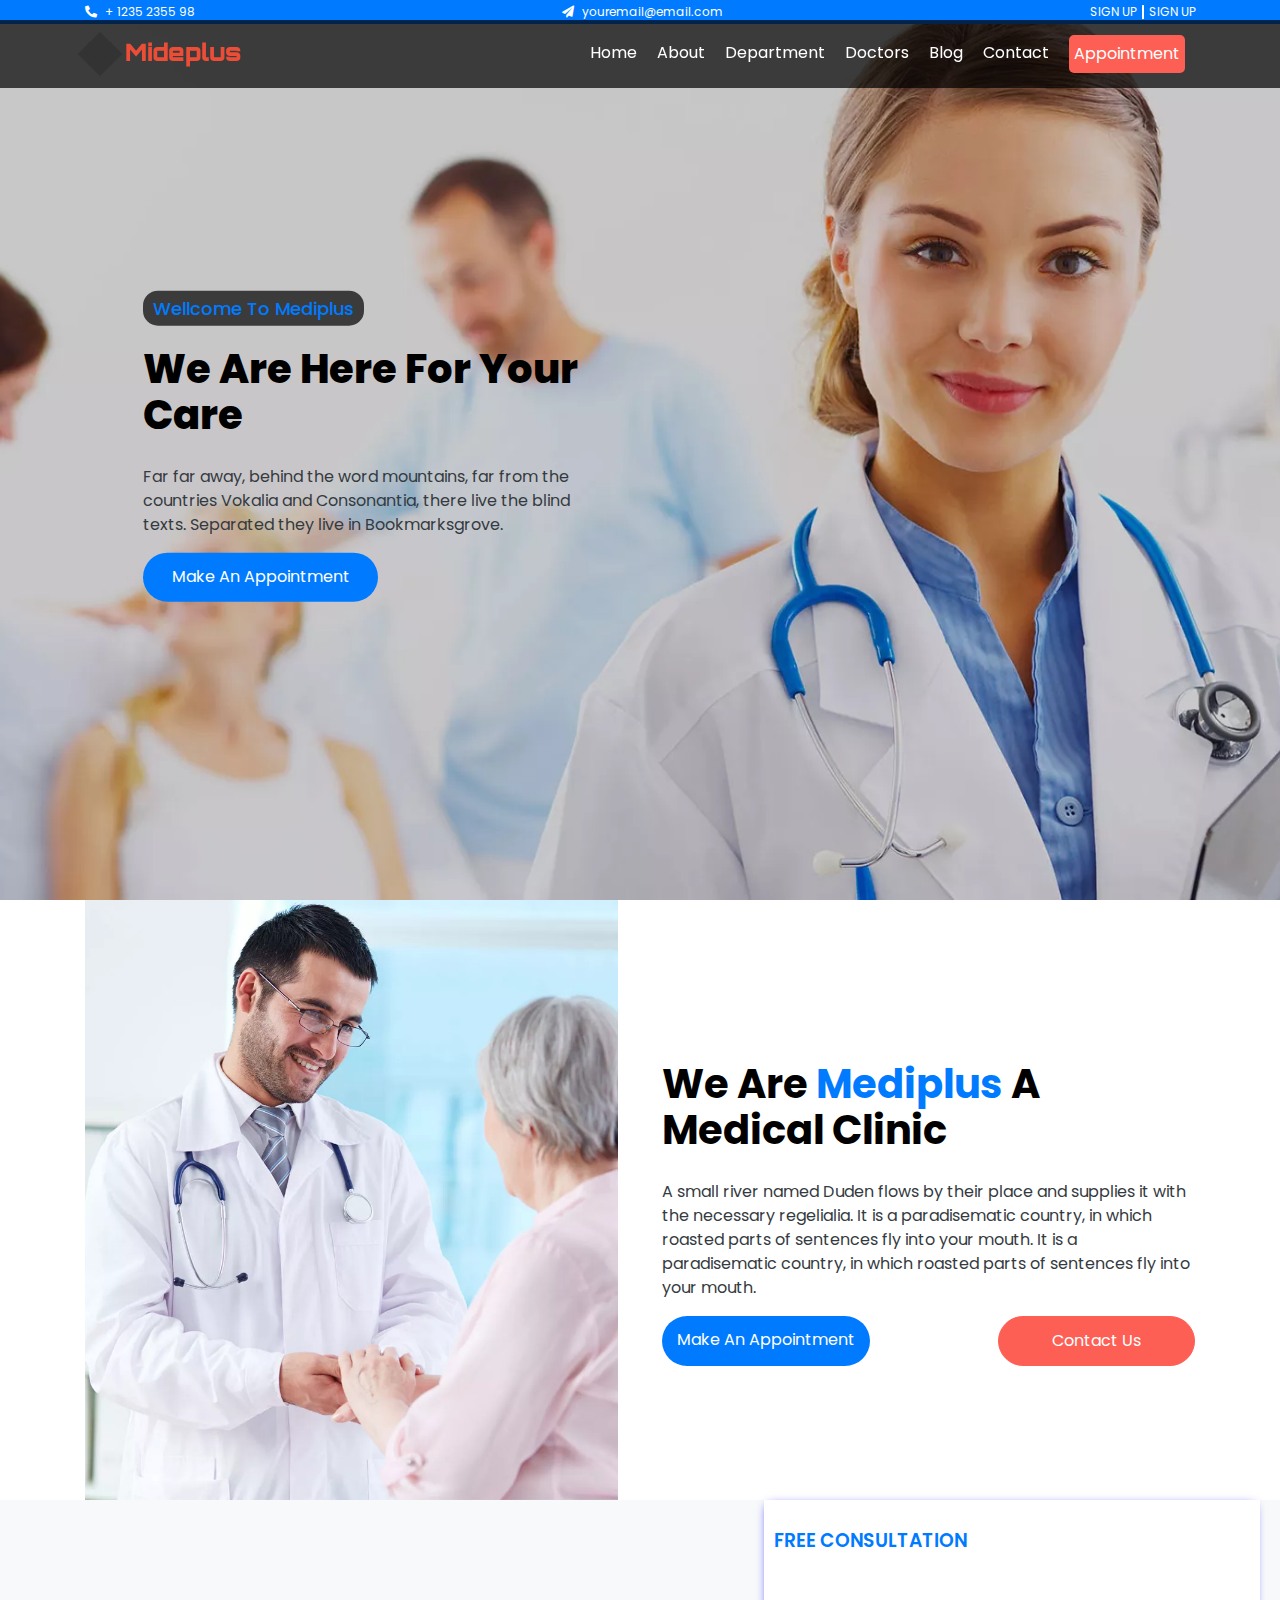
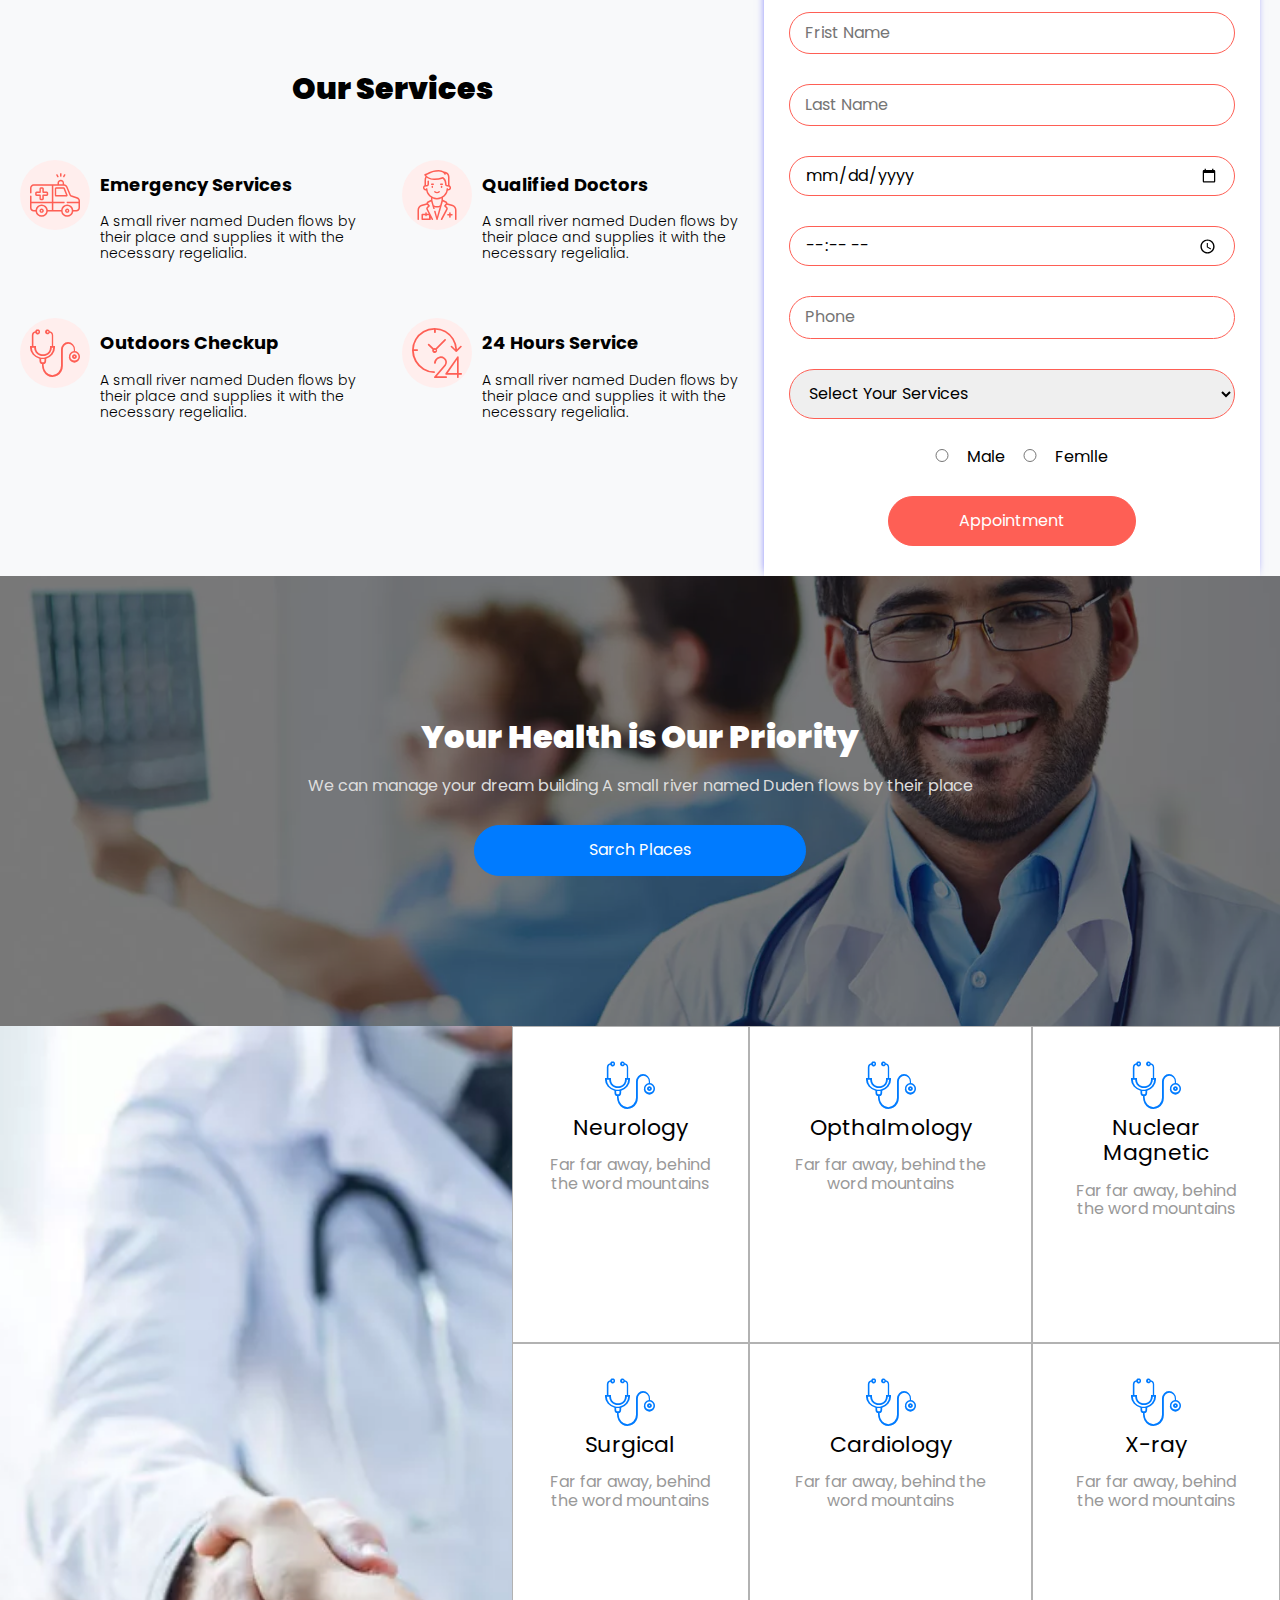
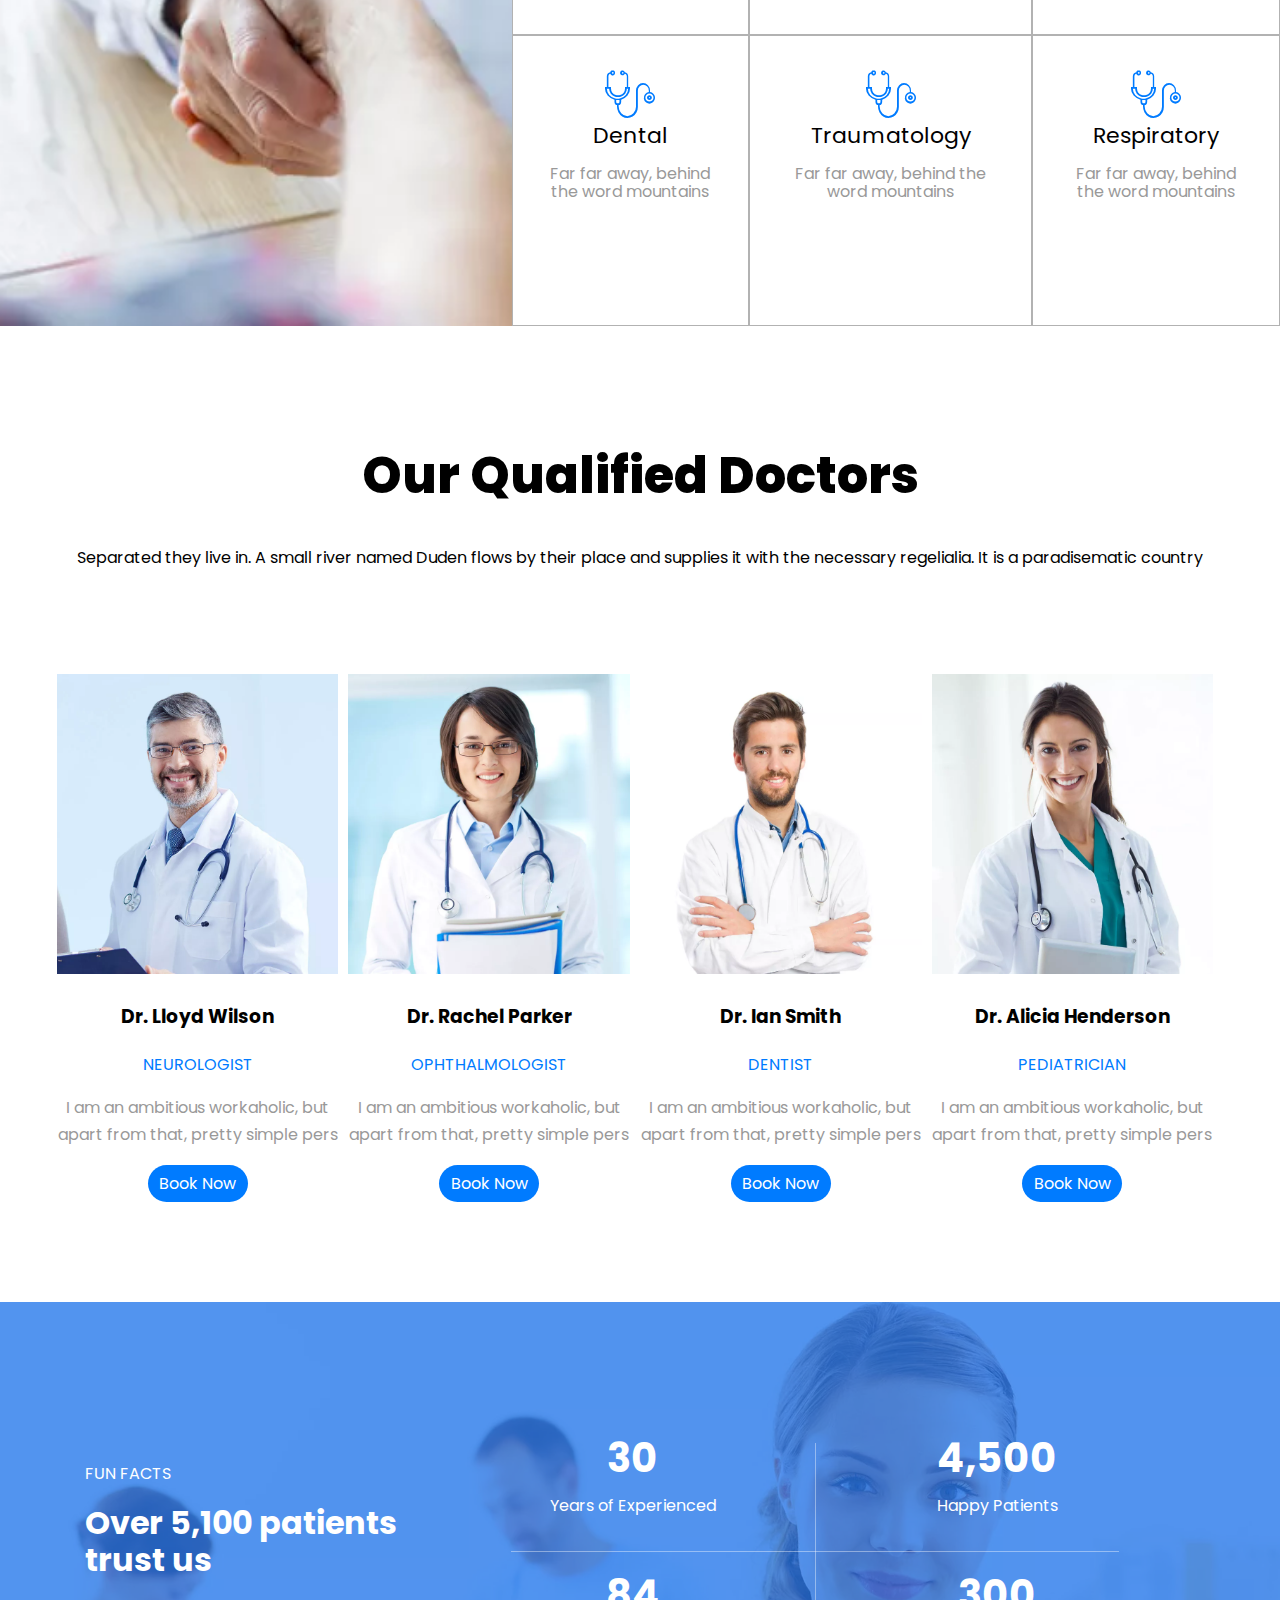
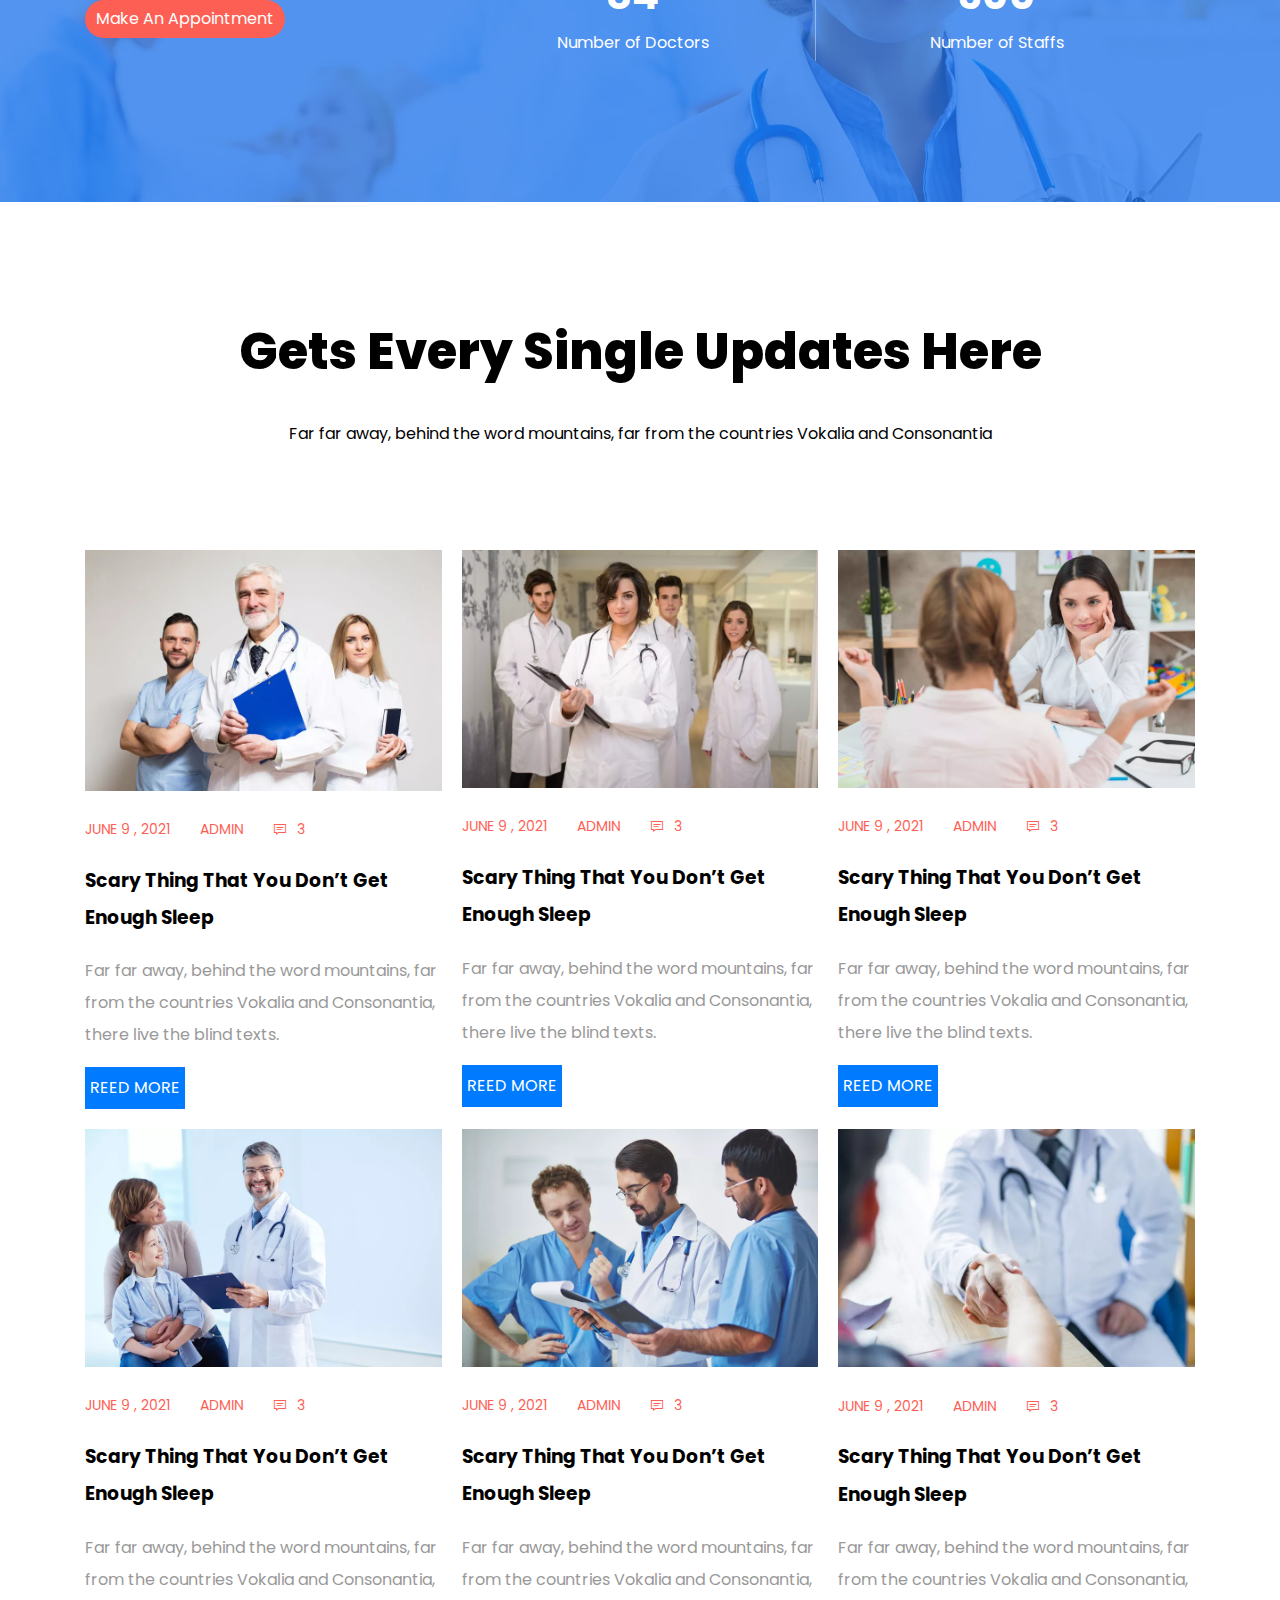
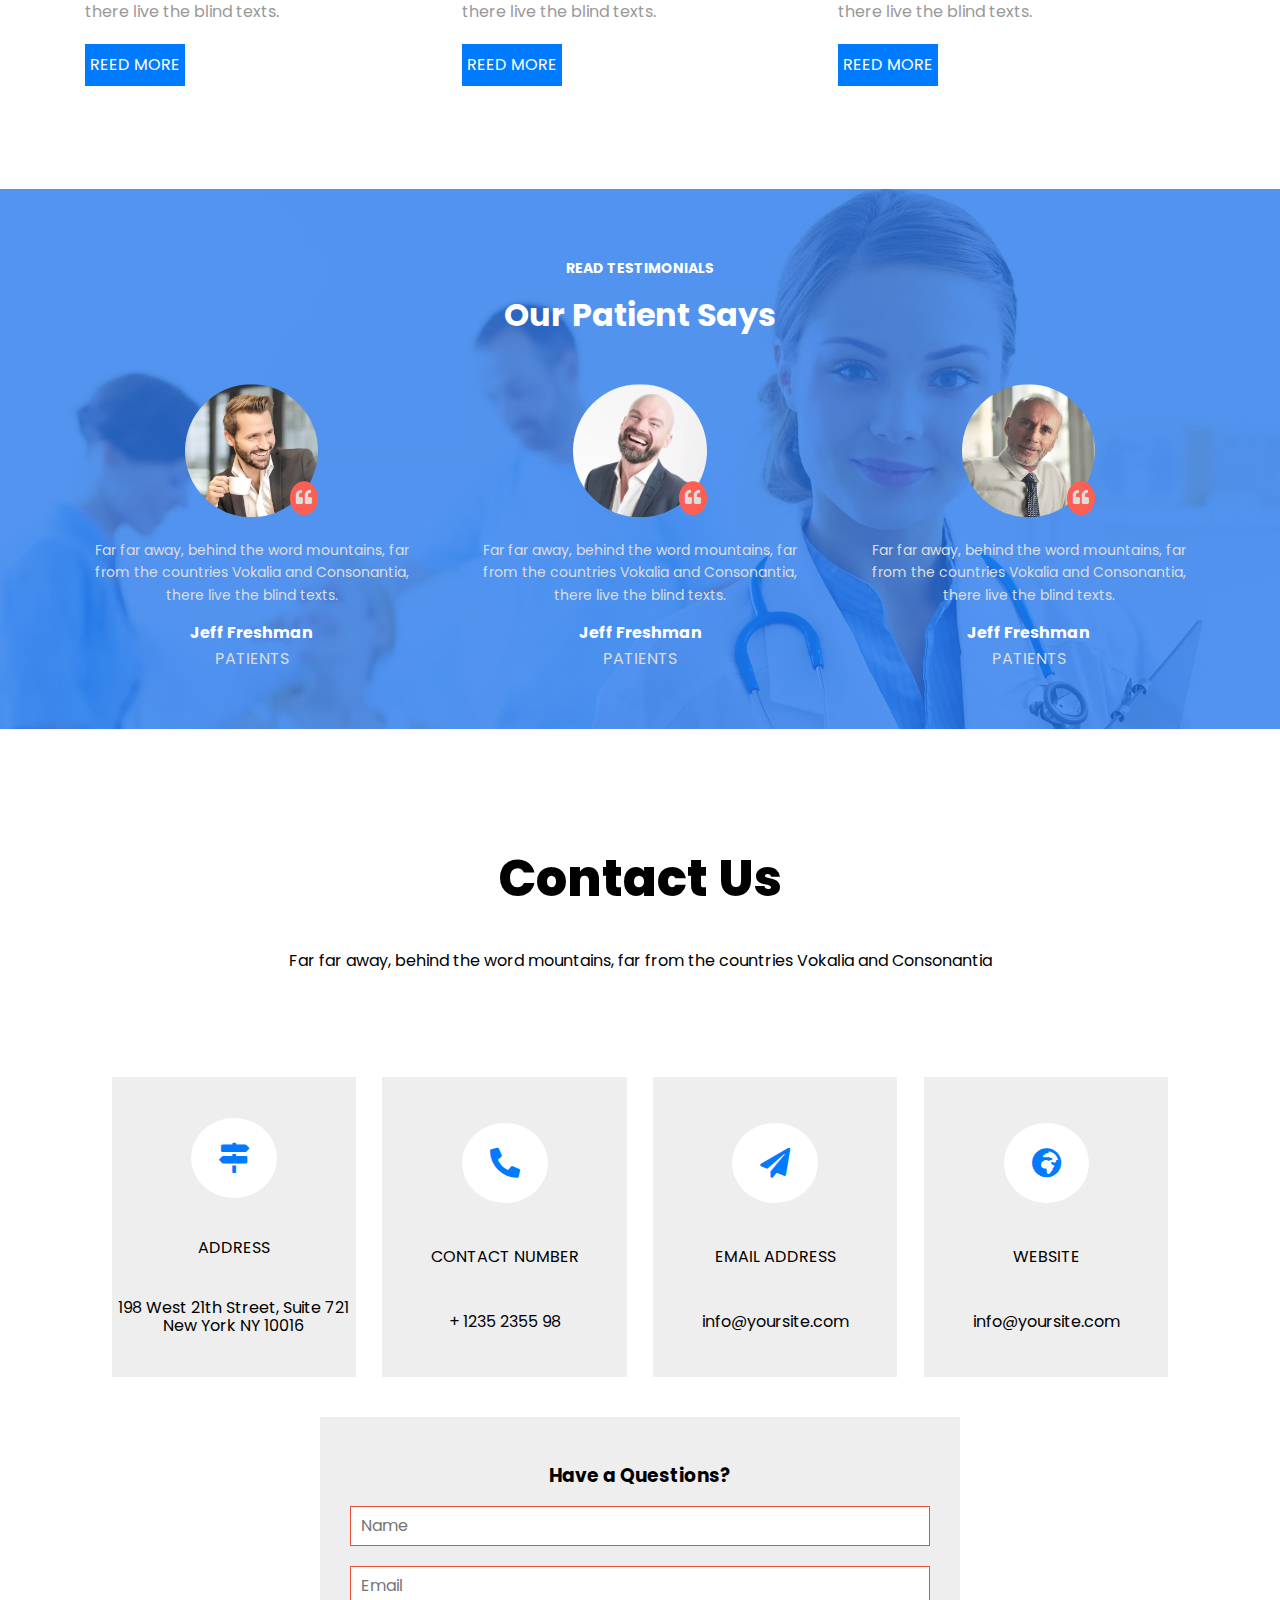
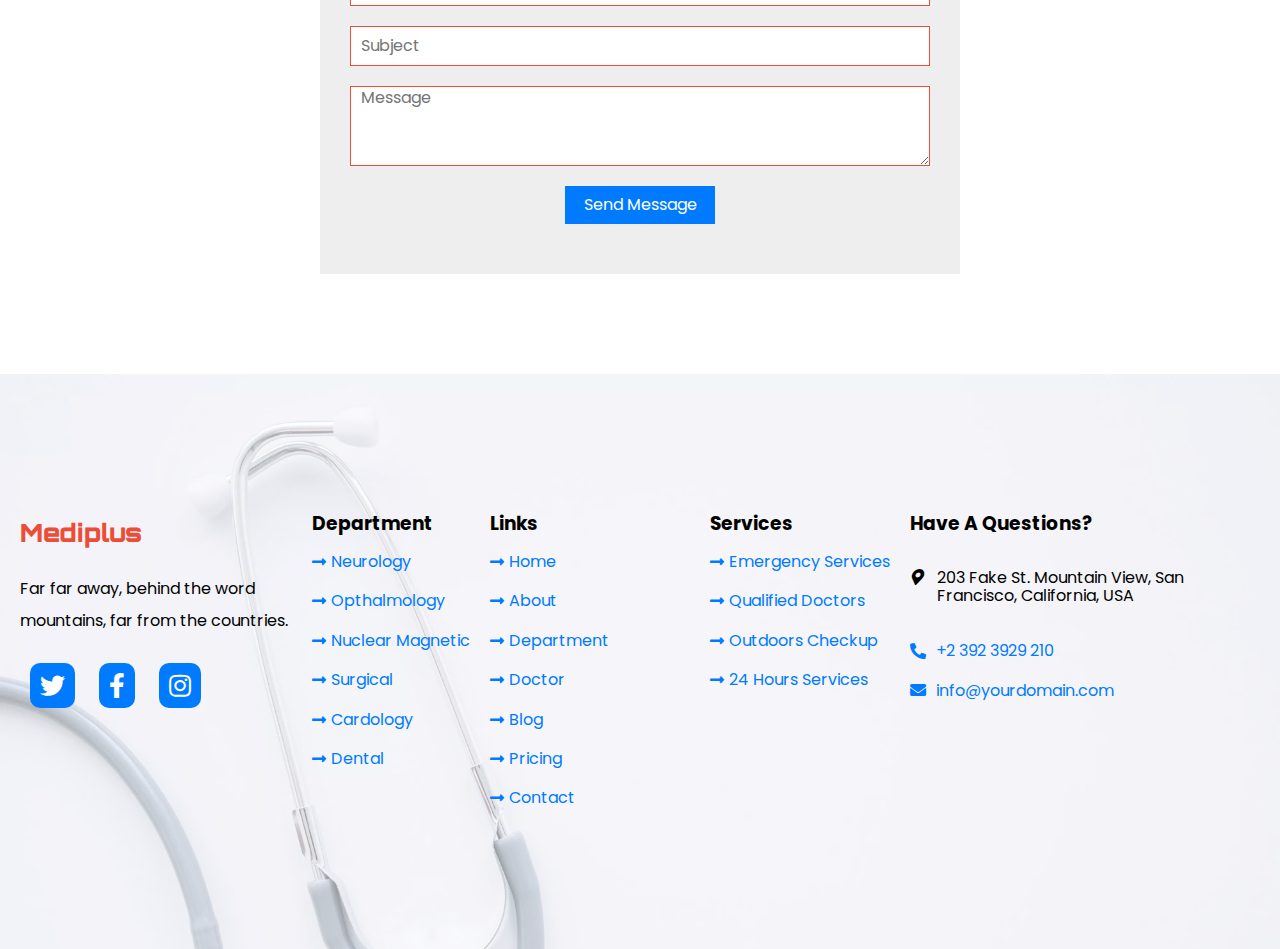
==== commit dc38a55d: "Update index.html" ====
--- a/index.html
+++ b/index.html
@@ -180,8 +180,8 @@
               <input type="text" placeholder="Last Name">
             </div>
             <div>
-              <input type="date">
-              <input type="time">
+              <input class="date" type="date">
+              <input class="time" type="time">
             </div>
             <div>
               <input type="text" placeholder="Phone">
@@ -671,4 +671,4 @@
     <!-- Footer -->
   </main>
 </body>
-</html>+</html>
--- a/css/main.css
+++ b/css/main.css
@@ -799,7 +799,13 @@
     margin-top: 30px;
     border: 1px solid #fe5f55;
     outline: none;
-}
+ } 
+  
+  .appointment-form .form div .date,
+  .appointment-form .form div .time {
+    max-height: 40px;
+    min-height: 40px;
+  }
   
   select {
     height: 50px;
@@ -1779,4 +1785,4 @@
   }
 }
 
-/* => End Footer */+/* => End Footer */
